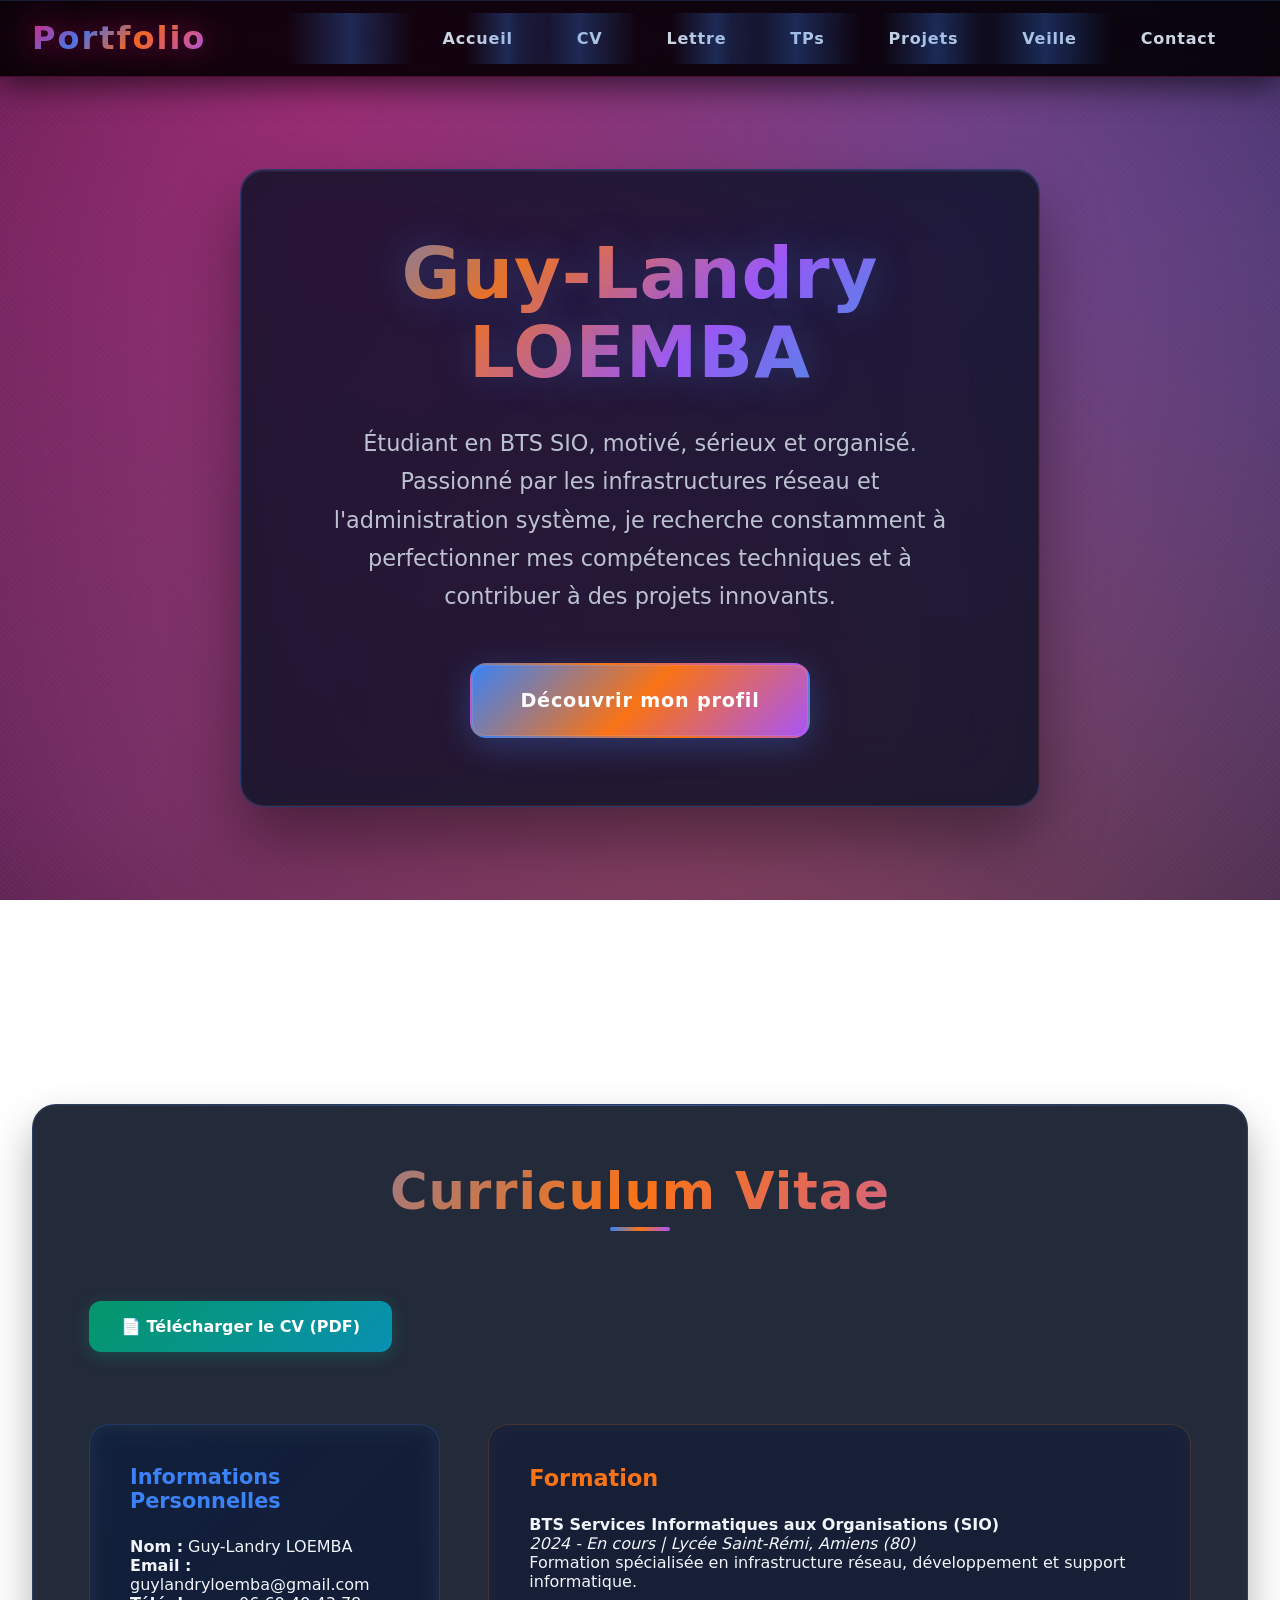
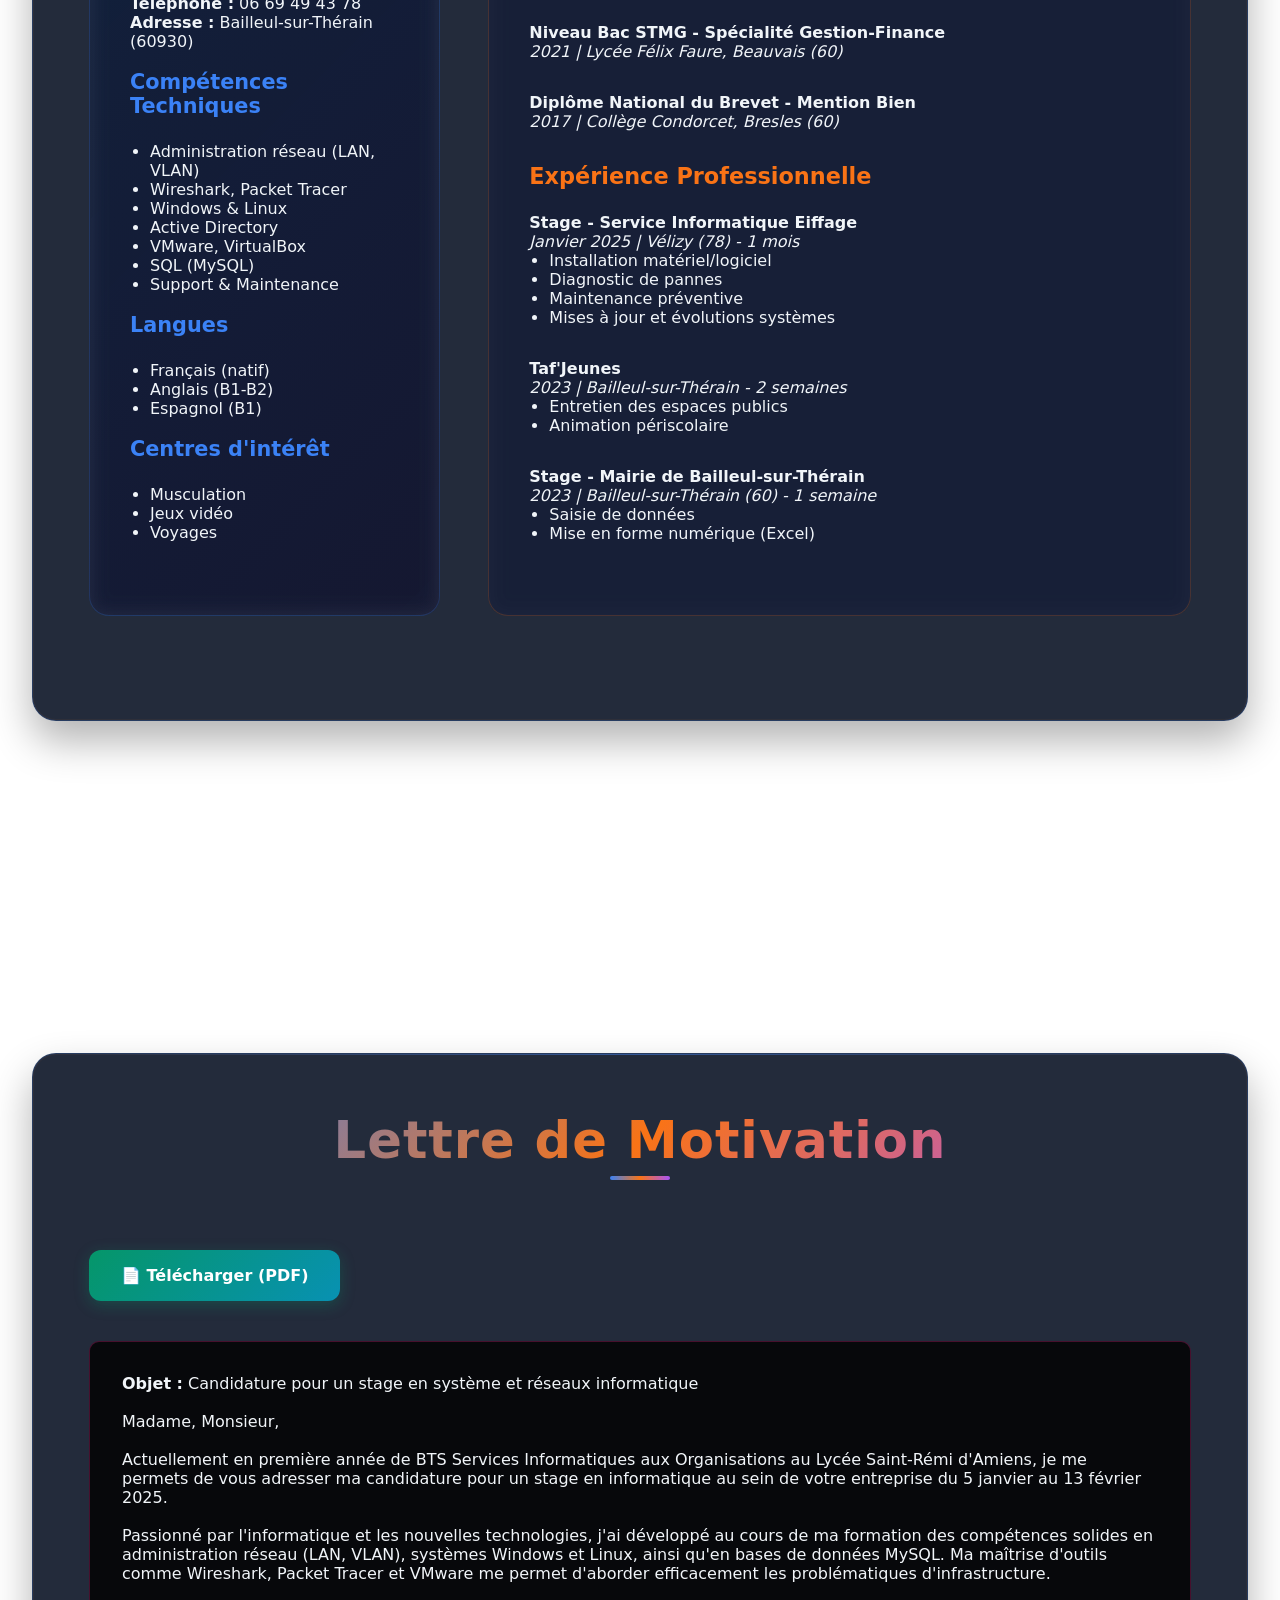
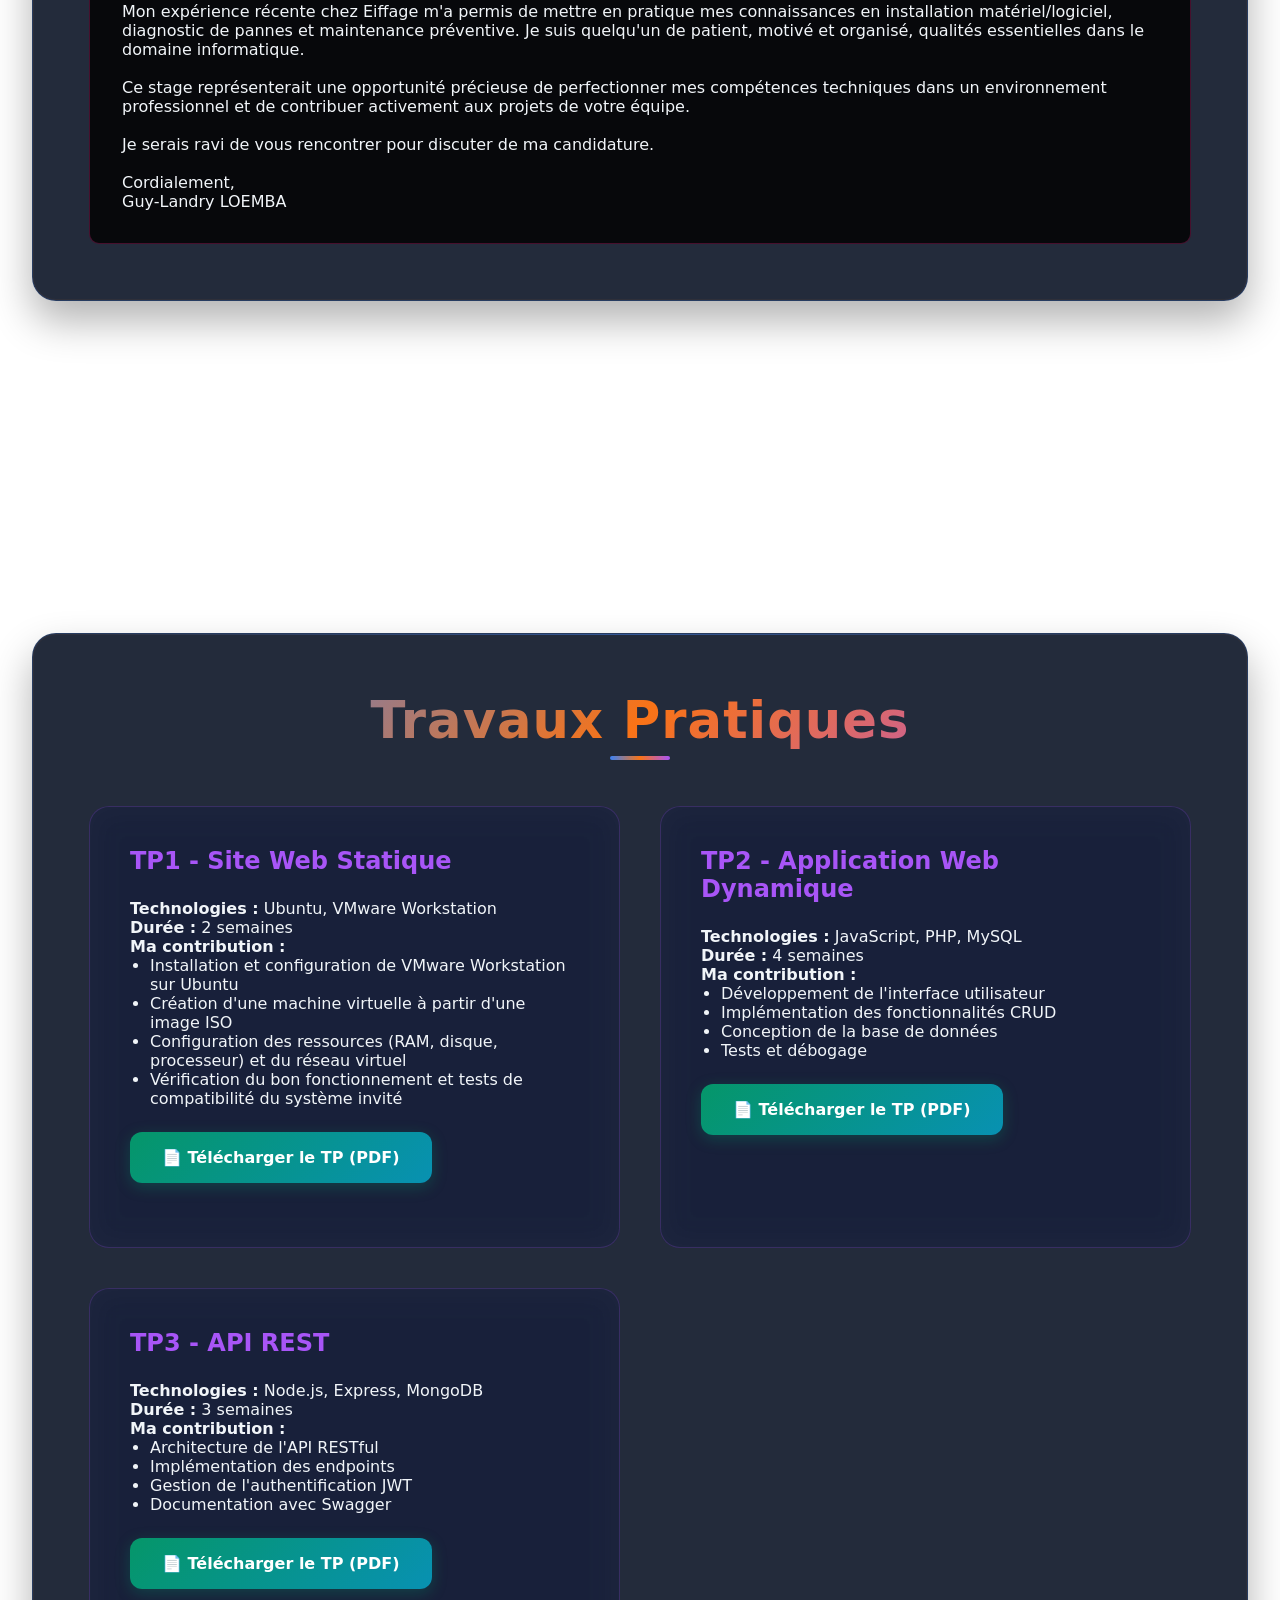
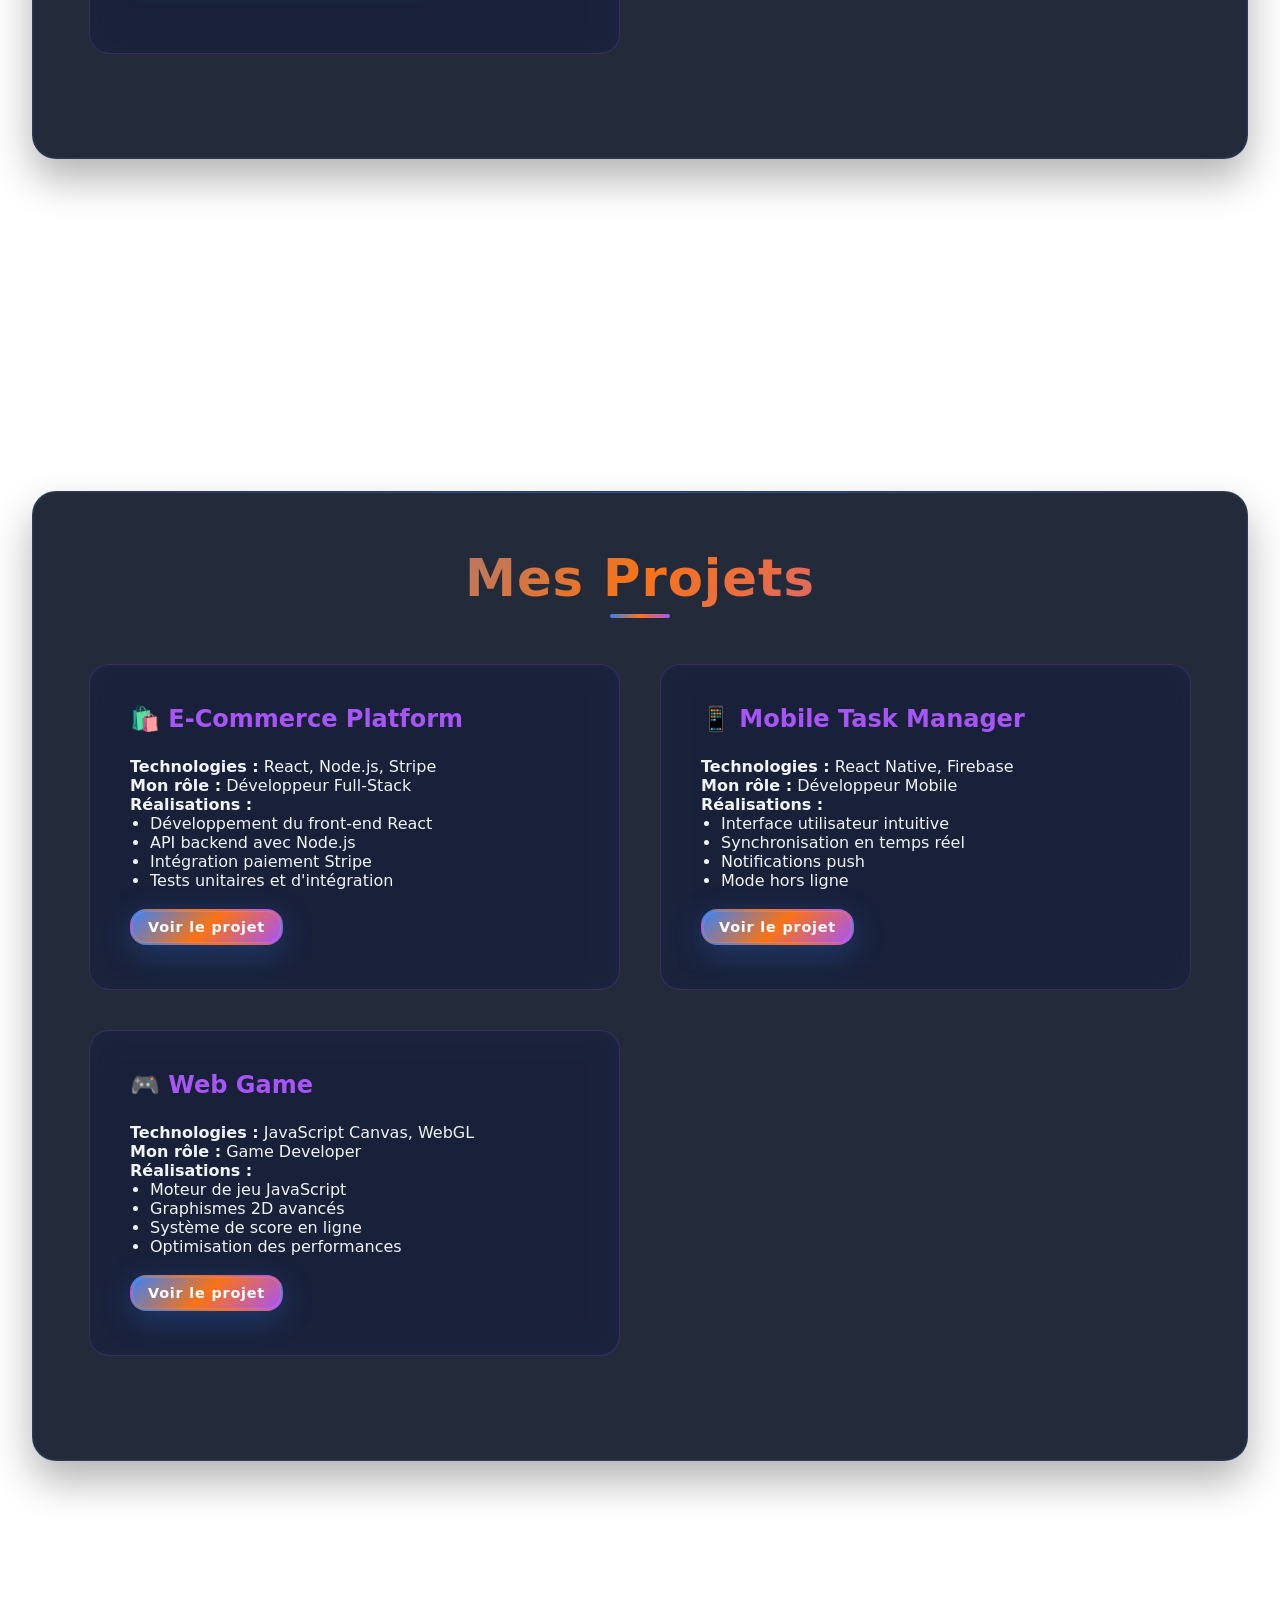
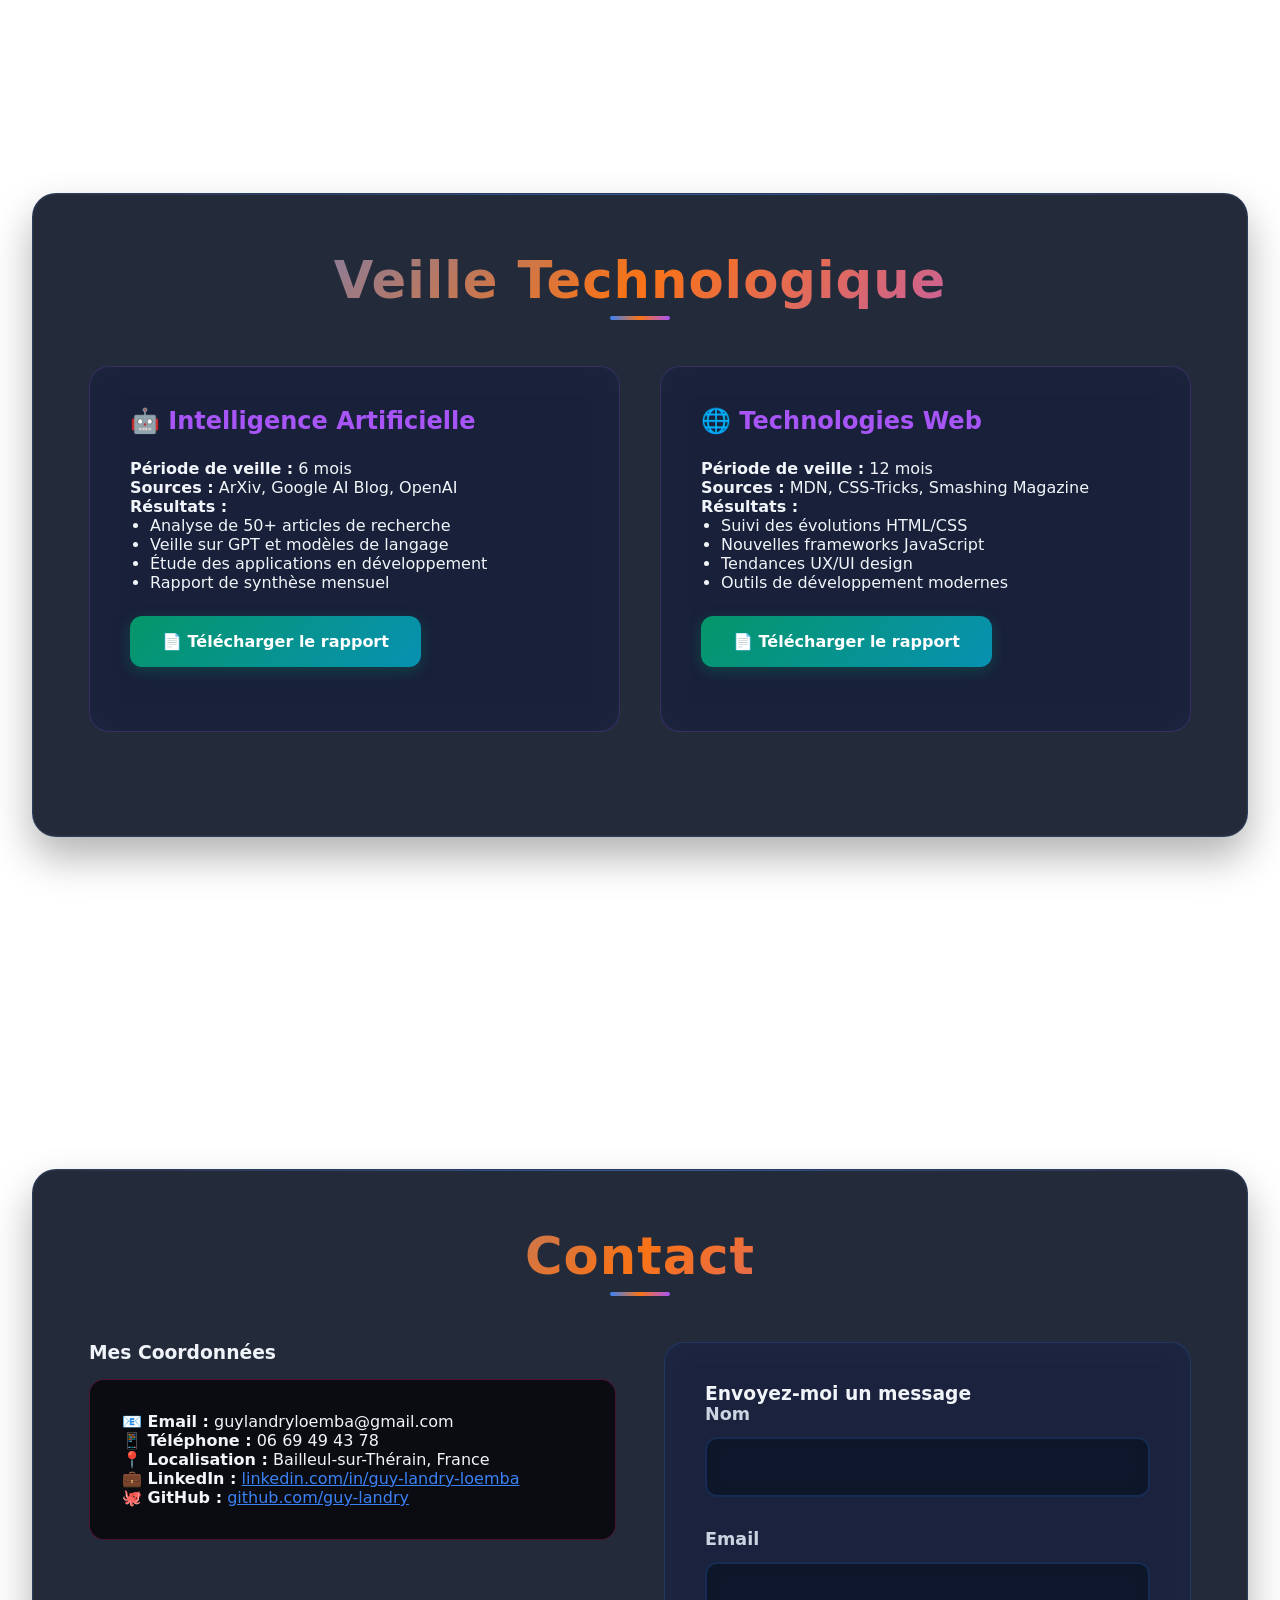
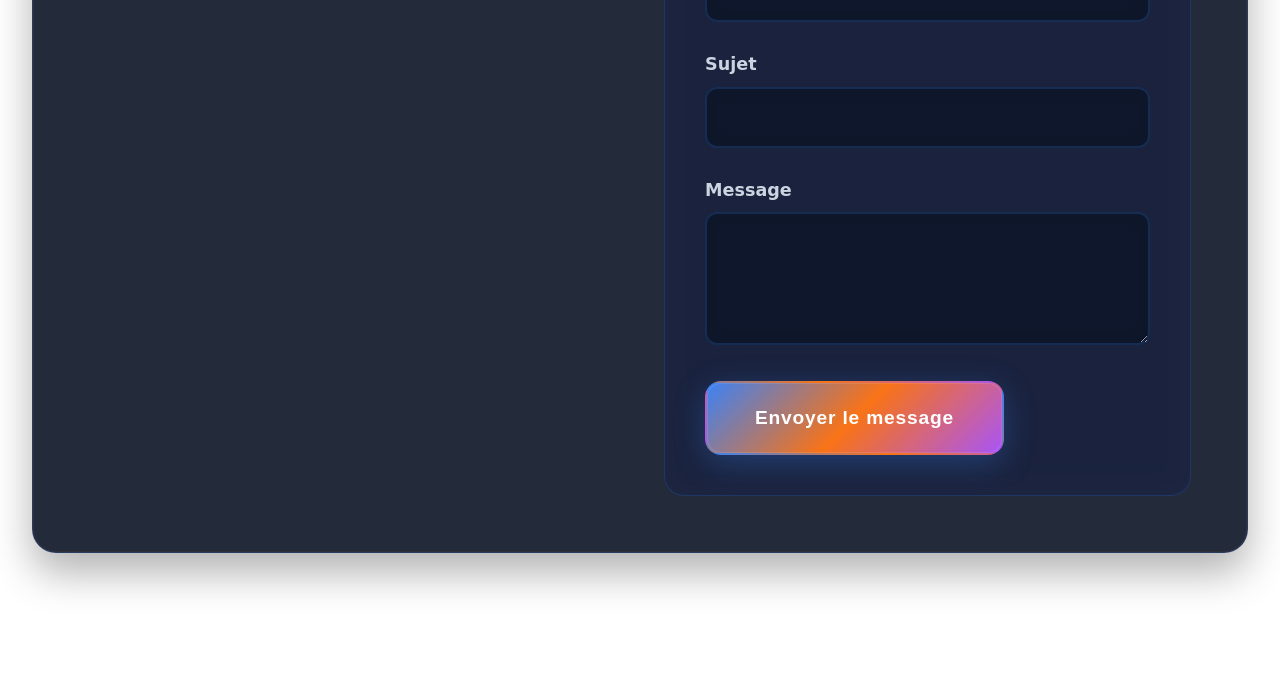
==== index.html @ 9ac05c87 "Update index.html" ====
<!DOCTYPE html>
<html lang="fr">
<head>
   <meta charset="UTF-8">
   <meta name="viewport" content="width=device-width, initial-scale=1.0">
   <title>Portfolio - Développeur Informatique</title>
   <link rel="stylesheet" href="portfolio.css">
</head>
<body>
   <!-- Effet de neige -->
   <div class="snowfall" id="snowfall"></div>

   <!-- Header -->
   <header>
       <nav>
           <div class="logo">Portfolio</div>
           <ul class="nav-links">
               <li><a href="#accueil">Accueil</a></li>
               <li><a href="#cv">CV</a></li>
               <li><a href="#lettre">Lettre</a></li>
               <li><a href="#tps">TPs</a></li>
               <li><a href="#projets">Projets</a></li>
               <li><a href="#veille">Veille</a></li>
               <li><a href="#contact">Contact</a></li>
           </ul>
           <div class="mobile-menu">
               <span></span>
               <span></span>
               <span></span>
           </div>
       </nav>
   </header>

   <!-- Section Accueil -->
   <section id="accueil" class="section">
       <div class="container">
           <div class="hero-content">
               <h1 class="hero-title">Guy-Landry LOEMBA</h1>
               <p class="hero-subtitle">
                   Étudiant en BTS SIO, motivé, sérieux et organisé. Passionné par les infrastructures réseau
                   et l'administration système, je recherche constamment à perfectionner mes compétences techniques
                   et à contribuer à des projets innovants.
               </p>
               <a href="#cv" class="cta-button">Découvrir mon profil</a>
           </div>
       </div>
   </section>

   <!-- Section CV -->
   <section id="cv" class="section">
       <div class="container">
           <div class="content-section">
               <h2 class="section-title">Curriculum Vitae</h2>
              <a href="images_portfolio/cv Guy-Landry Loemba alternance.pdf" class="download-btn" target="_blank" rel="noopener">📄 Télécharger le CV (PDF)</a>
               
               <div class="cv-grid">
                   <div class="cv-sidebar">
                       <h3>Informations Personnelles</h3>
                       <p><strong>Nom :</strong> Guy-Landry LOEMBA</p>
                       <p><strong>Email :</strong> guylandryloemba@gmail.com</p>
                       <p><strong>Téléphone :</strong> 06 69 49 43 78</p>
                       <p><strong>Adresse :</strong> Bailleul-sur-Thérain (60930)</p>
                       <br>
                       <h3>Compétences Techniques</h3>
                       <ul style="padding-left: 20px;">
                           <li>Administration réseau (LAN, VLAN)</li>
                           <li>Wireshark, Packet Tracer</li>
                           <li>Windows & Linux</li>
                           <li>Active Directory</li>
                           <li>VMware, VirtualBox</li>
                           <li>SQL (MySQL)</li>
                           <li>Support & Maintenance</li>
                       </ul>
                       <br>
                       <h3>Langues</h3>
                       <ul style="padding-left: 20px;">
                           <li>Français (natif)</li>
                           <li>Anglais (B1-B2)</li>
                           <li>Espagnol (B1)</li>
                       </ul>
                       <br>
                       <h3>Centres d'intérêt</h3>
                       <ul style="padding-left: 20px;">
                           <li>Musculation</li>
                           <li>Jeux vidéo</li>
                           <li>Voyages</li>
                       </ul>
                   </div>
                   
                   <div class="cv-main">
                       <h3>Formation</h3>
                       <div style="margin-bottom: 2rem;">
                           <h4>BTS Services Informatiques aux Organisations (SIO)</h4>
                           <p><em>2024 - En cours | Lycée Saint-Rémi, Amiens (80)</em></p>
                           <p>Formation spécialisée en infrastructure réseau, développement et support informatique.</p>
                       </div>
                       <div style="margin-bottom: 2rem;">
                           <h4>Niveau Bac STMG - Spécialité Gestion-Finance</h4>
                           <p><em>2021 | Lycée Félix Faure, Beauvais (60)</em></p>
                       </div>
                       <div style="margin-bottom: 2rem;">
                           <h4>Diplôme National du Brevet - Mention Bien</h4>
                           <p><em>2017 | Collège Condorcet, Bresles (60)</em></p>
                       </div>
                       
                       <h3>Expérience Professionnelle</h3>
                       <div style="margin-bottom: 2rem;">
                           <h4>Stage - Service Informatique Eiffage</h4>
                           <p><em>Janvier 2025 | Vélizy (78) - 1 mois</em></p>
                           <ul style="padding-left: 20px;">
                               <li>Installation matériel/logiciel</li>
                               <li>Diagnostic de pannes</li>
                               <li>Maintenance préventive</li>
                               <li>Mises à jour et évolutions systèmes</li>
                           </ul>
                       </div>
                       <div style="margin-bottom: 2rem;">
                           <h4>Taf'Jeunes</h4>
                           <p><em>2023 | Bailleul-sur-Thérain - 2 semaines</em></p>
                           <ul style="padding-left: 20px;">
                               <li>Entretien des espaces publics</li>
                               <li>Animation périscolaire</li>
                           </ul>
                       </div>
                       <div style="margin-bottom: 2rem;">
                           <h4>Stage - Mairie de Bailleul-sur-Thérain</h4>
                           <p><em>2023 | Bailleul-sur-Thérain (60) - 1 semaine</em></p>
                           <ul style="padding-left: 20px;">
                               <li>Saisie de données</li>
                               <li>Mise en forme numérique (Excel)</li>
                           </ul>
                       </div>
                   </div>
               </div>
           </div>
       </div>
   </section>

   <!-- Section Lettre de Motivation -->
   <section id="lettre" class="section">
       <div class="container">
           <div class="content-section">
               <h2 class="section-title">Lettre de Motivation</h2>
               <div id="letter-fr" class="letter-content">
                   <a href="images_portfolio/Lettre de motivation Guy-landry Alternance.pdf" class="download-btn" onclick="downloadPDF('lettre-fr')">📄 Télécharger (PDF)</a>
                   <div style="background: rgba(0, 0, 0, 0.8); color: #f1f5f9; padding: 2rem; border-radius: 10px; margin-top: 1rem; border: 1px solid rgba(220, 38, 127, 0.3);">
                       <p><strong>Objet :</strong> Candidature pour un stage en système et réseaux informatique</p>
                       <br>
                       <p>Madame, Monsieur,</p>
                       <br>
                       <p>Actuellement en première année de BTS Services Informatiques aux Organisations au Lycée Saint-Rémi d'Amiens, je me permets de vous adresser ma candidature pour un stage en informatique au sein de votre entreprise du 5 janvier au 13 février 2025.</p>
                       <br>
                       <p>Passionné par l'informatique et les nouvelles technologies, j'ai développé au cours de ma formation des compétences solides en administration réseau (LAN, VLAN), systèmes Windows et Linux, ainsi qu'en bases de données MySQL. Ma maîtrise d'outils comme Wireshark, Packet Tracer et VMware me permet d'aborder efficacement les problématiques d'infrastructure.</p>
                       <br>
                       <p>Mon expérience récente chez Eiffage m'a permis de mettre en pratique mes connaissances en installation matériel/logiciel, diagnostic de pannes et maintenance préventive. Je suis quelqu'un de patient, motivé et organisé, qualités essentielles dans le domaine informatique.</p>
                       <br>
                       <p>Ce stage représenterait une opportunité précieuse de perfectionner mes compétences techniques dans un environnement professionnel et de contribuer activement aux projets de votre équipe.</p>
                       <br>
                       <p>Je serais ravi de vous rencontrer pour discuter de ma candidature.</p>
                       <br>
                       <p>Cordialement,<br>Guy-Landry LOEMBA</p>
                   </div>
               </div>
           </div>
       </div>
   </section>

   <!-- Section TPs -->
   <section id="tps" class="section">
       <div class="container">
           <div class="content-section">
               <h2 class="section-title">Travaux Pratiques</h2>
               <div class="projects-grid">
                   <div class="project-card">
                       <h3 class="project-title">TP1 - Site Web Statique</h3>
                       <p><strong>Technologies :</strong> Ubuntu, VMware Workstation</p>
                       <p><strong>Durée :</strong> 2 semaines</p>
                       <p><strong>Ma contribution :</strong></p>
                       <ul style="padding-left: 20px;">
                           <li>Installation et configuration de VMware Workstation sur Ubuntu</li>
                           <li>Création d'une machine virtuelle à partir d'une image ISO</li>
                           <li>Configuration des ressources (RAM, disque, processeur) et du réseau virtuel</li>
                           <li>Vérification du bon fonctionnement et tests de compatibilité du système invité</li>
                       </ul>
                       <a href="images_portfolio/Installation de VMware sur Ubuntu.pdf" class="download-btn" onclick="downloadPDF('tp1')">📄 Télécharger le TP (PDF)</a>
                   </div>
                   
                   <div class="project-card">
                       <h3 class="project-title">TP2 - Application Web Dynamique</h3>
                       <p><strong>Technologies :</strong> JavaScript, PHP, MySQL</p>
                       <p><strong>Durée :</strong> 4 semaines</p>
                       <p><strong>Ma contribution :</strong></p>
                       <ul style="padding-left: 20px;">
                           <li>Développement de l'interface utilisateur</li>
                           <li>Implémentation des fonctionnalités CRUD</li>
                           <li>Conception de la base de données</li>
                           <li>Tests et débogage</li>
                       </ul>
                       <a href="images_portfolio/cv final guylandry.pdf" class="download-btn" onclick="downloadPDF('tp2')">📄 Télécharger le TP (PDF)</a>
                   </div>
                   
                   <div class="project-card">
                       <h3 class="project-title">TP3 - API REST</h3>
                       <p><strong>Technologies :</strong> Node.js, Express, MongoDB</p>
                       <p><strong>Durée :</strong> 3 semaines</p>
                       <p><strong>Ma contribution :</strong></p>
                       <ul style="padding-left: 20px;">
                           <li>Architecture de l'API RESTful</li>
                           <li>Implémentation des endpoints</li>
                           <li>Gestion de l'authentification JWT</li>
                           <li>Documentation avec Swagger</li>
                       </ul>
                       <a href="images_portfolio/cv final guylandry.pdf" class="download-btn" onclick="downloadPDF('tp3')">📄 Télécharger le TP (PDF)</a>
                   </div>
               </div>
           </div>
       </div>
   </section>

   <!-- Section Projets -->
   <section id="projets" class="section">
       <div class="container">
           <div class="content-section">
               <h2 class="section-title">Mes Projets</h2>
               <div class="projects-grid">
                   <div class="project-card">
                       <h3 class="project-title">🛍️ E-Commerce Platform</h3>
                       <p><strong>Technologies :</strong> React, Node.js, Stripe</p>
                       <p><strong>Mon rôle :</strong> Développeur Full-Stack</p>
                       <p><strong>Réalisations :</strong></p>
                       <ul style="padding-left: 20px;">
                           <li>Développement du front-end React</li>
                           <li>API backend avec Node.js</li>
                           <li>Intégration paiement Stripe</li>
                           <li>Tests unitaires et d'intégration</li>
                       </ul>
                       <br>
                       <a href="#" class="cta-button" style="font-size: 0.9rem; padding: 0.5rem 1rem;">Voir le projet</a>
                   </div>
                   
                   <div class="project-card">
                       <h3 class="project-title">📱 Mobile Task Manager</h3>
                       <p><strong>Technologies :</strong> React Native, Firebase</p>
                       <p><strong>Mon rôle :</strong> Développeur Mobile</p>
                       <p><strong>Réalisations :</strong></p>
                       <ul style="padding-left: 20px;">
                           <li>Interface utilisateur intuitive</li>
                           <li>Synchronisation en temps réel</li>
                           <li>Notifications push</li>
                           <li>Mode hors ligne</li>
                       </ul>
                       <br>
                       <a href="#" class="cta-button" style="font-size: 0.9rem; padding: 0.5rem 1rem;">Voir le projet</a>
                   </div>
                   
                   <div class="project-card">
                       <h3 class="project-title">🎮 Web Game</h3>
                       <p><strong>Technologies :</strong> JavaScript Canvas, WebGL</p>
                       <p><strong>Mon rôle :</strong> Game Developer</p>
                       <p><strong>Réalisations :</strong></p>
                       <ul style="padding-left: 20px;">
                           <li>Moteur de jeu JavaScript</li>
                           <li>Graphismes 2D avancés</li>
                           <li>Système de score en ligne</li>
                           <li>Optimisation des performances</li>
                       </ul>
                       <br>
                       <a href="#" class="cta-button" style="font-size: 0.9rem; padding: 0.5rem 1rem;">Voir le projet</a>
                   </div>
               </div>
           </div>
       </div>
   </section>

   <!-- Section Veille -->
   <section id="veille" class="section">
       <div class="container">
           <div class="content-section">
               <h2 class="section-title">Veille Technologique</h2>
               <div class="projects-grid">
                   <div class="project-card">
                       <h3 class="project-title">🤖 Intelligence Artificielle</h3>
                       <p><strong>Période de veille :</strong> 6 mois</p>
                       <p><strong>Sources :</strong> ArXiv, Google AI Blog, OpenAI</p>
                       <p><strong>Résultats :</strong></p>
                       <ul style="padding-left: 20px;">
                           <li>Analyse de 50+ articles de recherche</li>
                           <li>Veille sur GPT et modèles de langage</li>
                           <li>Étude des applications en développement</li>
                           <li>Rapport de synthèse mensuel</li>
                       </ul>
                       <a href="#" class="download-btn">📄 Télécharger le rapport</a>
                   </div>
                   
                   <div class="project-card">
                       <h3 class="project-title">🌐 Technologies Web</h3>
                       <p><strong>Période de veille :</strong> 12 mois</p>
                       <p><strong>Sources :</strong> MDN, CSS-Tricks, Smashing Magazine</p>
                       <p><strong>Résultats :</strong></p>
                       <ul style="padding-left: 20px;">
                           <li>Suivi des évolutions HTML/CSS</li>
                           <li>Nouvelles frameworks JavaScript</li>
                           <li>Tendances UX/UI design</li>
                           <li>Outils de développement modernes</li>
                       </ul>
                       <a href="#" class="download-btn">📄 Télécharger le rapport</a>
                   </div>
               </div>
           </div>
       </div>
   </section>

   <!-- Section Contact -->
   <section id="contact" class="section">
       <div class="container">
           <div class="content-section">
               <h2 class="section-title">Contact</h2>
               <div style="display: grid; grid-template-columns: 1fr 1fr; gap: 3rem;">
                   <div>
                       <h3>Mes Coordonnées</h3>
                       <div style="background: rgba(0, 0, 0, 0.7); padding: 2rem; border-radius: 15px; margin: 1rem 0; border: 1px solid rgba(220, 38, 127, 0.3);">
                           <p style="color: #f1f5f9;"><strong>📧 Email :</strong> guylandryloemba@gmail.com</p>
                           <p style="color: #f1f5f9;"><strong>📱 Téléphone :</strong> 06 69 49 43 78</p>
                           <p style="color: #f1f5f9;"><strong>📍 Localisation :</strong> Bailleul-sur-Thérain, France</p>
                           <p style="color: #f1f5f9;"><strong>💼 LinkedIn :</strong> <a href="#" style="color: #3b82f6;">linkedin.com/in/guy-landry-loemba</a></p>
                           <p style="color: #f1f5f9;"><strong>🐙 GitHub :</strong> <a href="#" style="color: #3b82f6;">github.com/guy-landry</a></p>
                       </div>
                   </div>
                   
                   <div class="contact-form">
                       <h3>Envoyez-moi un message</h3>
                       <form onsubmit="handleSubmit(event)">
                           <div class="form-group">
                               <label for="name">Nom</label>
                               <input type="text" id="name" name="name" required>
                           </div>
                           <div class="form-group">
                               <label for="email">Email</label>
                               <input type="email" id="email" name="email" required>
                           </div>
                           <div class="form-group">
                               <label for="subject">Sujet</label>
                               <input type="text" id="subject" name="subject" required>
                           </div>
                           <div class="form-group">
                               <label for="message">Message</label>
                               <textarea id="message" name="message" rows="5" required></textarea>
                           </div>
                           <button type="submit" class="cta-button">Envoyer le message</button>
                       </form>
                   </div>
               </div>
           </div>
       </div>
   </section>

   <script>
       // Effet de neige
       function createSnowfall() {
           const snowfall = document.getElementById('snowfall');
           const snowflakeCount = 50;
           for (let i = 0; i < snowflakeCount; i++) {
               const snowflake = document.createElement('div');
               snowflake.className = 'snowflake';
               snowflake.innerHTML = '❄';
               snowflake.style.left = Math.random() * 100 + '%';
               snowflake.style.animationDuration = Math.random() * 3 + 2 + 's';
               snowflake.style.animationDelay = Math.random() * 5 + 's';
               snowfall.appendChild(snowflake);
           }
       }

       // Navigation fluide
       document.querySelectorAll('a[href^="#"]').forEach(anchor => {
           anchor.addEventListener('click', function (e) {
               e.preventDefault();
               const target = document.querySelector(this.getAttribute('href'));
               if (target) {
                   target.scrollIntoView({ behavior: 'smooth', block: 'start' });
               }
           });
       });

       // Simulation de téléchargement PDF
       function downloadPDF(type) {
           alert(`Téléchargement du ${type} en cours... (Fonctionnalité à implémenter avec un vrai serveur)`);
       }

       // Gestion du formulaire de contact
       function handleSubmit(event) {
           event.preventDefault();
           alert('Message envoyé avec succès ! (Fonctionnalité à implémenter avec un vrai serveur)');
           event.target.reset();
       }

       // Animation au scroll
       function animateOnScroll() {
           const elements = document.querySelectorAll('.content-section, .project-card');
           const observer = new IntersectionObserver((entries) => {
               entries.forEach(entry => {
                   if (entry.isIntersecting) {
                       entry.target.style.animation = 'fadeInUp 0.6s ease forwards';
                       observer.unobserve(entry.target);
                   }
               });
           }, { threshold: 0.1 });
           elements.forEach(el => observer.observe(el));
       }

       // Lancement
       createSnowfall();
       animateOnScroll();
   </script>
</body>
</html>
---- portfolio.css ----
/* Reset et base */
* {
   margin: 0;
   padding: 0;
   box-sizing: border-box;
}


body {
   font-family: 'Inter', 'Segoe UI', system-ui, -apple-system, sans-serif;
   background:
       radial-gradient(circle at 15% 25%, rgba(220, 38, 127, 0.4) 0%, transparent 40%),
       radial-gradient(circle at 85% 75%, rgba(59, 130, 246, 0.5) 0%, transparent 50%),
       radial-gradient(circle at 50% 90%, rgba(249, 115, 22, 0.3) 0%, transparent 45%),
       radial-gradient(circle at 20% 70%, rgba(168, 85, 247, 0.25) 0%, transparent 35%),
       linear-gradient(135deg, #000000 0%, #1a0b2e 20%, #16213e 40%, #0f1419 60%, #000000 100%);
   color: #f1f5f9;
   overflow-x: hidden;
   min-height: 100vh;
   position: relative;
   background-attachment: fixed;
}


/* Particules de neige effet Snowfall série avec mouvement fluide */
.snowfall {
   position: fixed;
   top: 0;
   left: 0;
   width: 100%;
   height: 100%;
   pointer-events: none;
   z-index: 1;
   overflow: hidden;
}


.snowflake {
   position: absolute;
   user-select: none;
   pointer-events: none;
   opacity: 0;
   font-size: 10px;
   animation: snowfall-flow linear infinite, glow pulse 2s ease-in-out infinite alternate;
}


.snowflake:nth-child(odd) {
   color: rgba(220, 38, 127, 0.9);
   text-shadow: 0 0 8px rgba(220, 38, 127, 0.8);
}


.snowflake:nth-child(even) {
   color: rgba(59, 130, 246, 0.8);
   text-shadow: 0 0 10px rgba(59, 130, 246, 0.6);
   font-size: 8px;
}


.snowflake:nth-child(3n) {
   color: rgba(249, 115, 22, 0.7);
   text-shadow: 0 0 12px rgba(249, 115, 22, 0.5);
   font-size: 12px;
}


.snowflake:nth-child(4n) {
   color: rgba(168, 85, 247, 0.6);
   text-shadow: 0 0 15px rgba(168, 85, 247, 0.4);
   font-size: 6px;
}


@keyframes snowfall-flow {
   0% {
       transform: translateY(-100vh) translateX(-10px) rotate(0deg) scale(0);
       opacity: 0;
   }
   10% {
       opacity: 1;
       transform: translateY(-80vh) translateX(0px) rotate(45deg) scale(1);
   }
   50% {
       opacity: 0.8;
       transform: translateY(-50vh) translateX(20px) rotate(180deg) scale(1.2);
   }
   90% {
       opacity: 1;
       transform: translateY(-10vh) translateX(40px) rotate(315deg) scale(0.8);
   }
   100% {
       transform: translateY(10vh) translateX(60px) rotate(360deg) scale(0);
       opacity: 0;
   }
}


@keyframes glow {
   0% { filter: brightness(1) blur(0px); }
   100% { filter: brightness(1.5) blur(1px); }
}


/* Header Navigation - Style Snowfall vibrant */
header {
   position: fixed;
   top: 0;
   width: 100%;
   background: rgba(0, 0, 0, 0.9);
   backdrop-filter: blur(20px) saturate(180%);
   border-bottom: 1px solid rgba(220, 38, 127, 0.3);
   z-index: 1000;
   padding: 1.2rem 2rem;
   box-shadow:
       0 8px 32px rgba(0, 0, 0, 0.6),
       0 1px 0 rgba(59, 130, 246, 0.2) inset;
   transition: all 0.3s cubic-bezier(0.4, 0, 0.2, 1);
}


header:hover {
   background: rgba(0, 0, 0, 0.95);
   box-shadow:
       0 12px 48px rgba(0, 0, 0, 0.8),
       0 1px 0 rgba(220, 38, 127, 0.3) inset;
}


nav {
   display: flex;
   justify-content: space-between;
   align-items: center;
   max-width: 1400px;
   margin: 0 auto;
}


.logo {
   font-size: 2rem;
   font-weight: 800;
   background: linear-gradient(135deg, #dc267f 0%, #3b82f6 30%, #f97316 60%, #a855f7 100%);
   -webkit-background-clip: text;
   -webkit-text-fill-color: transparent;
   background-clip: text;
   text-shadow: 0 0 30px rgba(220, 38, 127, 0.6);
   letter-spacing: 2px;
   position: relative;
   animation: logo-glow 3s ease-in-out infinite alternate;
}


@keyframes logo-glow {
   0% {
       filter: brightness(1) hue-rotate(0deg) drop-shadow(0 0 10px rgba(220, 38, 127, 0.5));
   }
   100% {
       filter: brightness(1.4) hue-rotate(15deg) drop-shadow(0 0 20px rgba(59, 130, 246, 0.7));
   }
}


.nav-links {
   display: flex;
   list-style: none;
   gap: 0;
}


.nav-links a {
   text-decoration: none;
   color: #cbd5e1;
   transition: all 0.4s cubic-bezier(0.4, 0, 0.2, 1);
   padding: 1rem 1.8rem;
   border-radius: 12px;
   font-weight: 600;
   position: relative;
   letter-spacing: 0.8px;
   margin: 0 0.2rem;
   overflow: hidden;
}


.nav-links a::before {
   content: '';
   position: absolute;
   top: 0;
   left: -100%;
   width: 100%;
   height: 100%;
   background: linear-gradient(90deg, transparent, rgba(59, 130, 246, 0.3), transparent);
   transition: left 0.5s ease;
}


.nav-links a:hover::before {
   left: 100%;
}


.nav-links a::after {
   content: '';
   position: absolute;
   bottom: 0;
   left: 50%;
   width: 0;
   height: 3px;
   background: linear-gradient(90deg, #3b82f6, #f97316, #a855f7);
   transition: all 0.4s cubic-bezier(0.4, 0, 0.2, 1);
   transform: translateX(-50%);
   border-radius: 2px;
}


.nav-links a:hover::after {
   width: 90%;
}


.nav-links a:hover {
   color: #f1f5f9;
   background: rgba(59, 130, 246, 0.1);
   transform: translateY(-3px);
   box-shadow: 0 8px 25px rgba(59, 130, 246, 0.2);
}


/* Menu mobile */
.mobile-menu {
   display: none;
   flex-direction: column;
   cursor: pointer;
   gap: 4px;
}


.mobile-menu span {
   width: 28px;
   height: 3px;
   background: linear-gradient(90deg, #3b82f6, #f97316);
   border-radius: 2px;
   transition: all 0.3s ease;
}


/* Sections */
.section {
   min-height: 100vh;
   padding: 140px 2rem 4rem;
   position: relative;
   z-index: 2;
}


.container {
   max-width: 1400px;
   margin: 0 auto;
}


/* Section Accueil - Style Snowfall dramatique */
#accueil {
   display: flex;
   align-items: center;
   justify-content: center;
   text-align: center;
   background:
       radial-gradient(ellipse at 25% 10%, rgba(220, 38, 127, 0.6), transparent),
       radial-gradient(ellipse at 75% 20%, rgba(59, 130, 246, 0.5), transparent),
       radial-gradient(ellipse at 60% 80%, rgba(249, 115, 22, 0.4), transparent),
       radial-gradient(ellipse at 10% 90%, rgba(168, 85, 247, 0.3), transparent),
       linear-gradient(135deg, #000000, #1a0b2e);
   position: relative;
   overflow: hidden;
}


#accueil::before {
   content: '';
   position: absolute;
   top: 0;
   left: 0;
   right: 0;
   bottom: 0;
   background:
       repeating-linear-gradient(
           45deg,
           transparent,
           transparent 2px,
           rgba(220, 38, 127, 0.05) 2px,
           rgba(220, 38, 127, 0.05) 4px
       ),
       repeating-linear-gradient(
           -45deg,
           transparent,
           transparent 2px,
           rgba(59, 130, 246, 0.03) 2px,
           rgba(59, 130, 246, 0.03) 4px
       );
   animation: grid-flow 20s linear infinite;
   pointer-events: none;
}


@keyframes grid-flow {
   0% { transform: translateX(0) translateY(0); }
   100% { transform: translateX(-4px) translateY(-4px); }
}


.hero-content {
   background: rgba(12, 20, 38, 0.85);
   border: 1px solid rgba(59, 130, 246, 0.3);
   padding: 4rem 3rem;
   border-radius: 24px;
   backdrop-filter: blur(30px) saturate(180%);
   box-shadow:
       0 32px 64px rgba(0, 0, 0, 0.4),
       0 0 0 1px rgba(249, 115, 22, 0.1) inset,
       0 2px 0 rgba(59, 130, 246, 0.1) inset;
   animation: hero-float 1.8s cubic-bezier(0.4, 0, 0.2, 1) forwards;
   position: relative;
   z-index: 3;
   max-width: 800px;
}


@keyframes hero-float {
   0% {
       opacity: 0;
       transform: translateY(60px) scale(0.9);
       filter: blur(10px);
   }
   100% {
       opacity: 1;
       transform: translateY(0) scale(1);
       filter: blur(0px);
   }
}


.hero-title {
   font-size: 4.5rem;
   margin-bottom: 2rem;
   background: linear-gradient(135deg, #3b82f6 0%, #f97316 30%, #a855f7 60%, #06b6d4 100%);
   -webkit-background-clip: text;
   -webkit-text-fill-color: transparent;
   background-clip: text;
   font-weight: 900;
   text-shadow: 0 0 40px rgba(59, 130, 246, 0.3);
   letter-spacing: 1px;
   line-height: 1.1;
   animation: title-glow 4s ease-in-out infinite alternate;
}


@keyframes title-glow {
   0% {
       filter: brightness(1) saturate(100%);
       transform: scale(1);
   }
   100% {
       filter: brightness(1.2) saturate(120%);
       transform: scale(1.02);
   }
}


.hero-subtitle {
   font-size: 1.4rem;
   color: #cbd5e1;
   margin-bottom: 3rem;
   line-height: 1.7;
   max-width: 650px;
   margin-left: auto;
   margin-right: auto;
   opacity: 0.9;
   font-weight: 400;
}


.cta-button {
   display: inline-block;
   padding: 1.5rem 3rem;
   background: linear-gradient(135deg, #3b82f6 0%, #f97316 50%, #a855f7 100%);
   color: #ffffff;
   text-decoration: none;
   border-radius: 16px;
   transition: all 0.4s cubic-bezier(0.4, 0, 0.2, 1);
   font-weight: 700;
   font-size: 1.2rem;
   letter-spacing: 0.8px;
   border: 2px solid transparent;
   box-shadow:
       0 8px 32px rgba(59, 130, 246, 0.3),
       0 0 0 1px rgba(255, 255, 255, 0.1) inset;
   position: relative;
   overflow: hidden;
}


.cta-button::before {
   content: '';
   position: absolute;
   top: 0;
   left: -100%;
   width: 100%;
   height: 100%;
   background: linear-gradient(90deg, transparent, rgba(255, 255, 255, 0.3), transparent);
   transition: left 0.6s ease;
}


.cta-button:hover::before {
   left: 100%;
}


.cta-button:hover {
   transform: translateY(-4px) scale(1.05);
   box-shadow:
       0 16px 48px rgba(59, 130, 246, 0.4),
       0 0 0 2px rgba(249, 115, 22, 0.3) inset;
   filter: brightness(1.1);
}


/* Sections de contenu */
.content-section {
   background: rgba(12, 20, 38, 0.9);
   border: 1px solid rgba(59, 130, 246, 0.2);
   margin: 4rem 0;
   padding: 3.5rem;
   border-radius: 24px;
   backdrop-filter: blur(20px) saturate(150%);
   box-shadow:
       0 20px 40px rgba(0, 0, 0, 0.3),
       0 0 0 1px rgba(249, 115, 22, 0.05) inset;
   transition: all 0.4s ease;
   position: relative;
   overflow: hidden;
}


.content-section::before {
   content: '';
   position: absolute;
   top: 0;
   left: 0;
   right: 0;
   height: 1px;
   background: linear-gradient(90deg, transparent, rgba(59, 130, 246, 0.5), transparent);
}


.content-section:hover {
   transform: translateY(-8px);
   box-shadow:
       0 32px 64px rgba(0, 0, 0, 0.4),
       0 0 0 1px rgba(59, 130, 246, 0.1) inset;
   border-color: rgba(59, 130, 246, 0.3);
}


.section-title {
   font-size: 3.2rem;
   text-align: center;
   margin-bottom: 3.5rem;
   background: linear-gradient(135deg, #3b82f6 0%, #f97316 50%, #a855f7 100%);
   -webkit-background-clip: text;
   -webkit-text-fill-color: transparent;
   background-clip: text;
   font-weight: 800;
   letter-spacing: 1px;
   position: relative;
}


.section-title::after {
   content: '';
   position: absolute;
   bottom: -10px;
   left: 50%;
   transform: translateX(-50%);
   width: 60px;
   height: 4px;
   background: linear-gradient(90deg, #3b82f6, #f97316, #a855f7);
   border-radius: 2px;
}


/* CV Section */


.cv-grid {
   display: grid;
   grid-template-columns: 1fr 2fr;
   gap: 3rem;
   margin: 3rem 0;
}


.cv-sidebar {
   background: linear-gradient(135deg, rgba(59, 130, 246, 0.1), rgba(168, 85, 247, 0.05));
   padding: 2.5rem;
   border-radius: 20px;
   border: 1px solid rgba(59, 130, 246, 0.2);
   backdrop-filter: blur(10px);
}


.cv-sidebar h3 {
   color: #3b82f6;
   margin-bottom: 1.5rem;
   font-size: 1.3rem;
   font-weight: 700;
}


.cv-main {
   background: rgba(30, 39, 68, 0.6);
   padding: 2.5rem;
   border-radius: 20px;
   border: 1px solid rgba(249, 115, 22, 0.2);
   backdrop-filter: blur(10px);
}


.cv-main h3 {
   color: #f97316;
   margin-bottom: 1.5rem;
   font-size: 1.4rem;
   font-weight: 700;
}


.download-btn {
   display: inline-block;
   padding: 1rem 2rem;
   background: linear-gradient(135deg, #059669, #0891b2);
   color: white;
   text-decoration: none;
   border-radius: 12px;
   margin: 1.5rem 0;
   transition: all 0.3s ease;
   font-weight: 600;
   box-shadow: 0 4px 15px rgba(5, 150, 105, 0.3);
}


.download-btn:hover {
   transform: translateY(-2px);
   box-shadow: 0 8px 25px rgba(5, 150, 105, 0.4);
   filter: brightness(1.1);
}


/* Projects Grid */
.projects-grid {
   display: grid;
   grid-template-columns: repeat(auto-fit, minmax(350px, 1fr));
   gap: 2.5rem;
   margin: 3rem 0;
}


.project-card {
   background: rgba(30, 39, 68, 0.7);
   padding: 2.5rem;
   border-radius: 20px;
   border: 1px solid rgba(168, 85, 247, 0.2);
   backdrop-filter: blur(15px);
   transition: all 0.4s cubic-bezier(0.4, 0, 0.2, 1);
   position: relative;
   overflow: hidden;
}


.project-card::before {
   content: '';
   position: absolute;
   top: 0;
   left: 0;
   right: 0;
   height: 3px;
   background: linear-gradient(90deg, #a855f7, #3b82f6, #f97316);
   opacity: 0;
   transition: opacity 0.3s ease;
}


.project-card:hover::before {
   opacity: 1;
}


.project-card:hover {
   transform: translateY(-12px) scale(1.02);
   box-shadow: 0 25px 50px rgba(168, 85, 247, 0.2);
   border-color: rgba(168, 85, 247, 0.4);
}


.project-title {
   font-size: 1.5rem;
   margin-bottom: 1.5rem;
   color: #a855f7;
   font-weight: 700;
}


/* Contact Form */
.contact-form {
   background: rgba(30, 39, 68, 0.8);
   padding: 2.5rem;
   border-radius: 20px;
   border: 1px solid rgba(59, 130, 246, 0.2);
   backdrop-filter: blur(15px);
}


.form-group {
   margin-bottom: 2rem;
}


.form-group label {
   display: block;
   margin-bottom: 0.8rem;
   font-weight: 600;
   color: #cbd5e1;
   font-size: 1.1rem;
}


.form-group input,
.form-group textarea {
   width: 100%;
   padding: 1.2rem;
   background: rgba(12, 20, 38, 0.8);
   border: 2px solid rgba(59, 130, 246, 0.2);
   border-radius: 12px;
   color: #f1f5f9;
   font-size: 1rem;
   transition: all 0.3s ease;
   backdrop-filter: blur(10px);
}


.form-group input:focus,
.form-group textarea:focus {
   outline: none;
   border-color: #3b82f6;
   box-shadow: 0 0 0 3px rgba(59, 130, 246, 0.1);
   background: rgba(12, 20, 38, 0.9);
}


/* Langues */
.language-toggle {
   display: flex;
   gap: 1rem;
   justify-content: center;
   margin: 2rem 0;
}


.lang-btn {
   padding: 0.8rem 2rem;
   border: 2px solid rgba(59, 130, 246, 0.4);
   background: rgba(12, 20, 38, 0.6);
   color: #3b82f6;
   border-radius: 25px;
   cursor: pointer;
   transition: all 0.3s ease;
   font-weight: 600;
   backdrop-filter: blur(10px);
}


.lang-btn:hover {
   background: rgba(59, 130, 246, 0.1);
   transform: translateY(-2px);
}


.lang-btn.active {
   background: linear-gradient(135deg, #3b82f6, #f97316);
   color: white;
   border-color: transparent;
   box-shadow: 0 4px 15px rgba(59, 130, 246, 0.3);
}


/* Animations */
@keyframes fadeInUp {
   0% {
       opacity: 0;
       transform: translateY(40px);
   }
   100% {
       opacity: 1;
       transform: translateY(0);
   }
}


.hidden {
   display: none;
}


/* Responsive */
@media (max-width: 1024px) {
   .hero-title {
       font-size: 3.5rem;
   }
  
   .section-title {
       font-size: 2.8rem;
   }
  
   .cv-grid {
       grid-template-columns: 1fr;
       gap: 2rem;
   }
}


@media (max-width: 768px) {
   .nav-links {
       display: none;
   }
  
   .mobile-menu {
       display: flex;
   }
  
   .hero-title {
       font-size: 2.5rem;
   }
  
   .section {
       padding: 120px 1rem 2rem;
   }
  
   .hero-content {
       padding: 2.5rem 2rem;
   }
  
   .content-section {
       padding: 2rem;
       margin: 2rem 0;
   }
  
   .projects-grid {
       grid-template-columns: 1fr;
   }
}


@media (max-width: 480px) {
   .hero-title {
       font-size: 2rem;
   }
  
   .section-title {
       font-size: 2rem;
   }
  
   .cta-button {
       padding: 1.2rem 2rem;
       font-size: 1rem;
   }
}
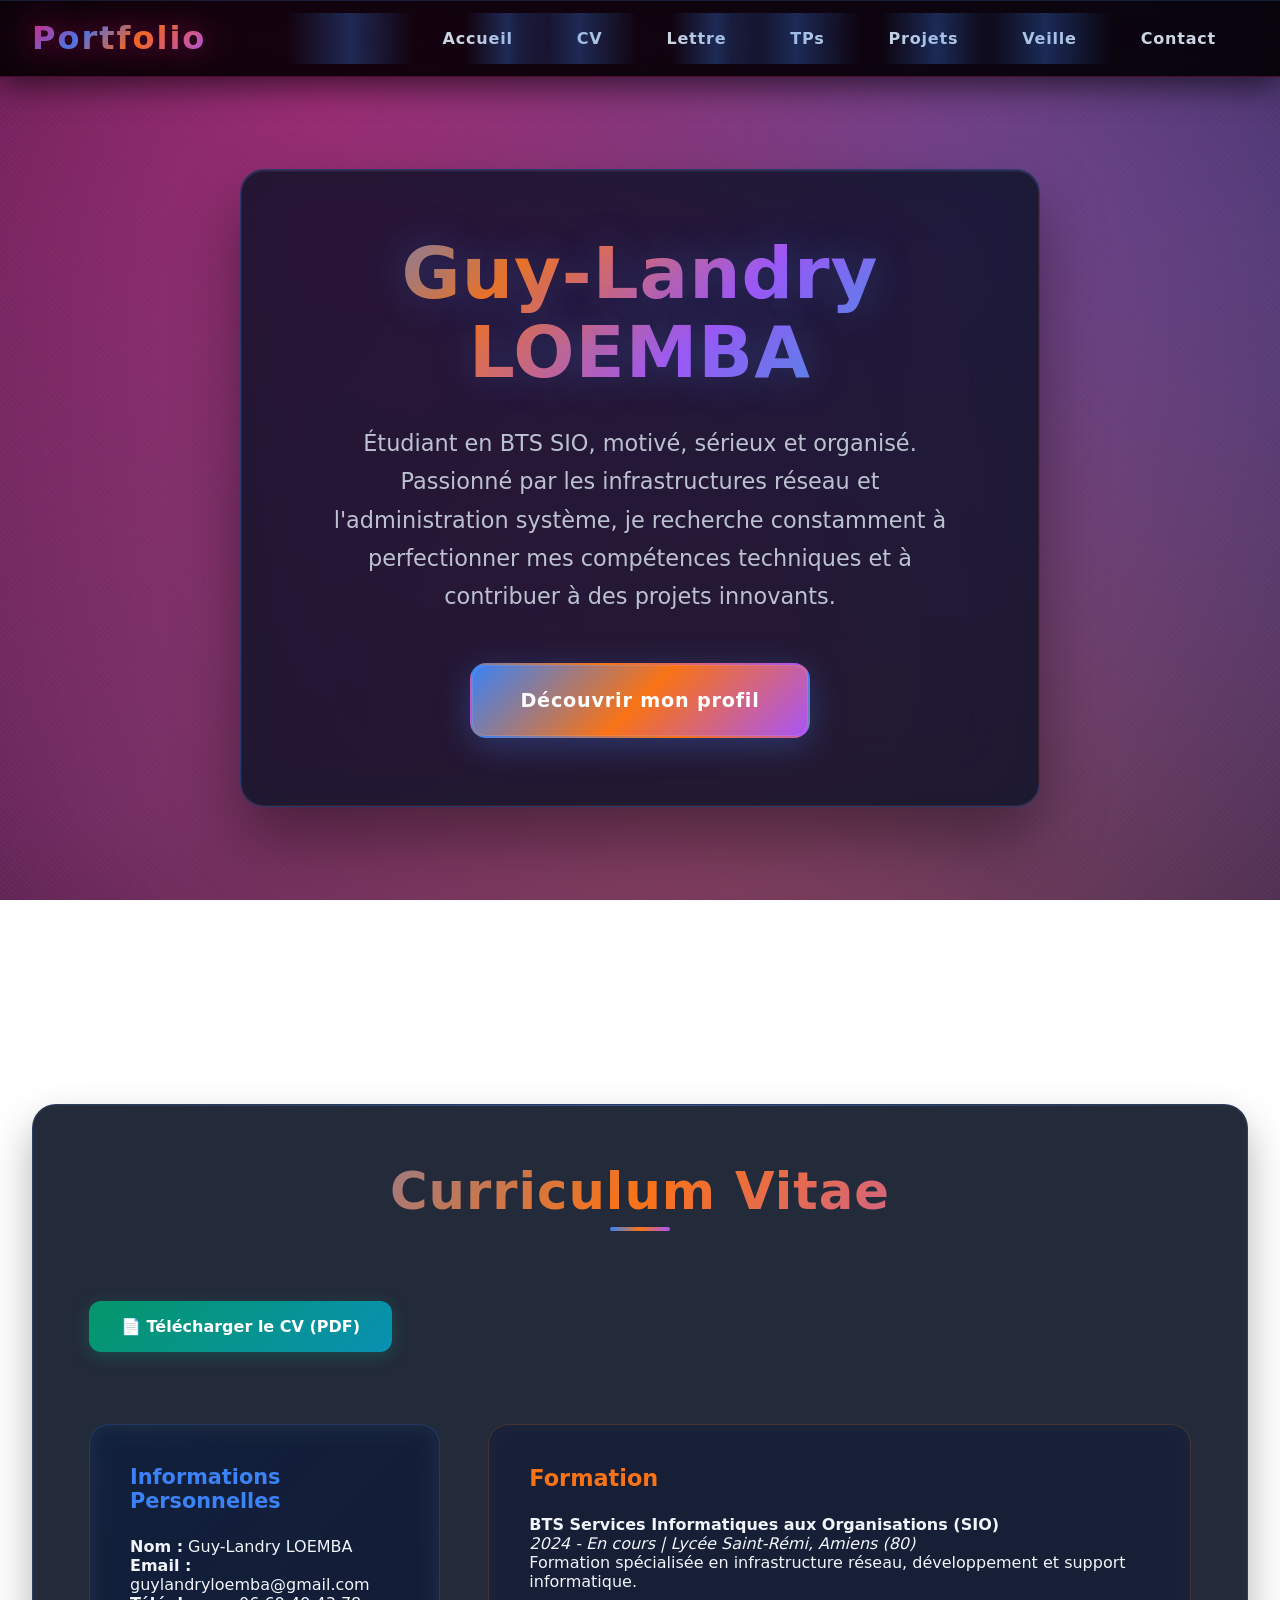
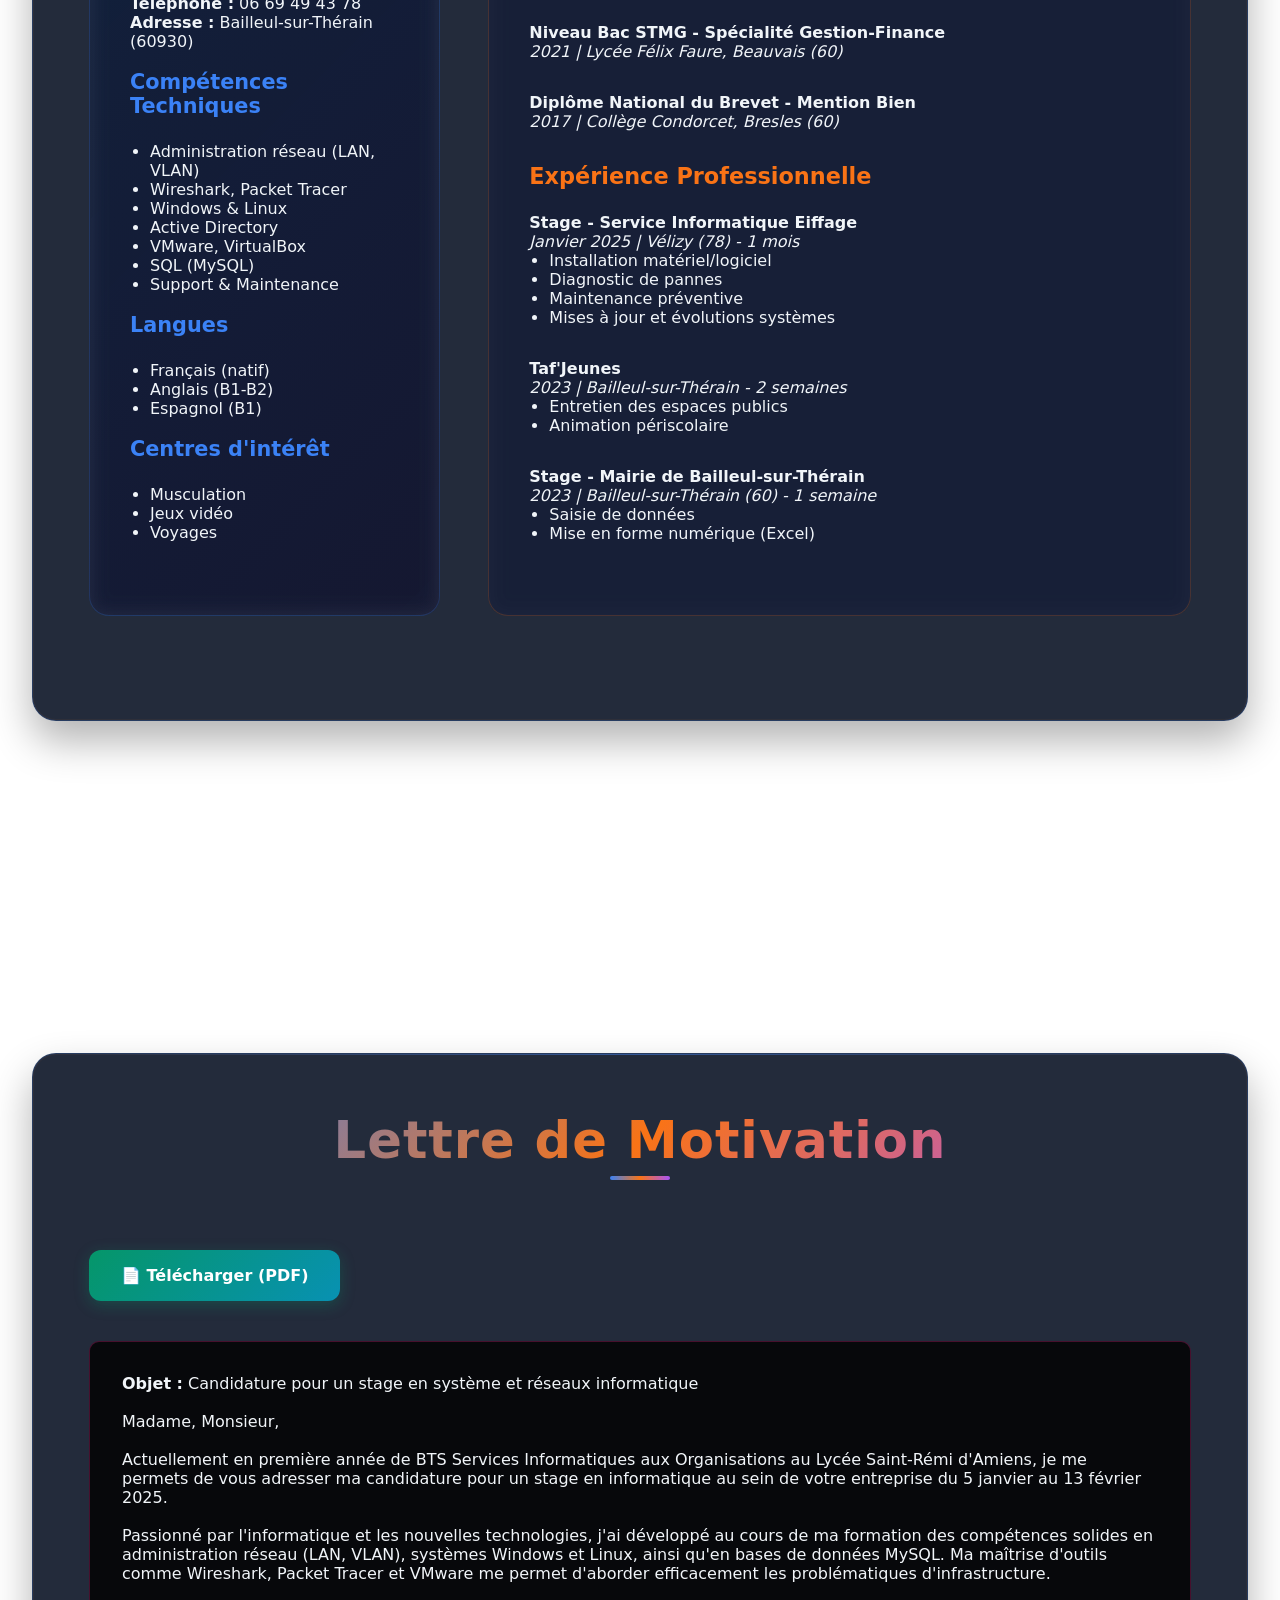
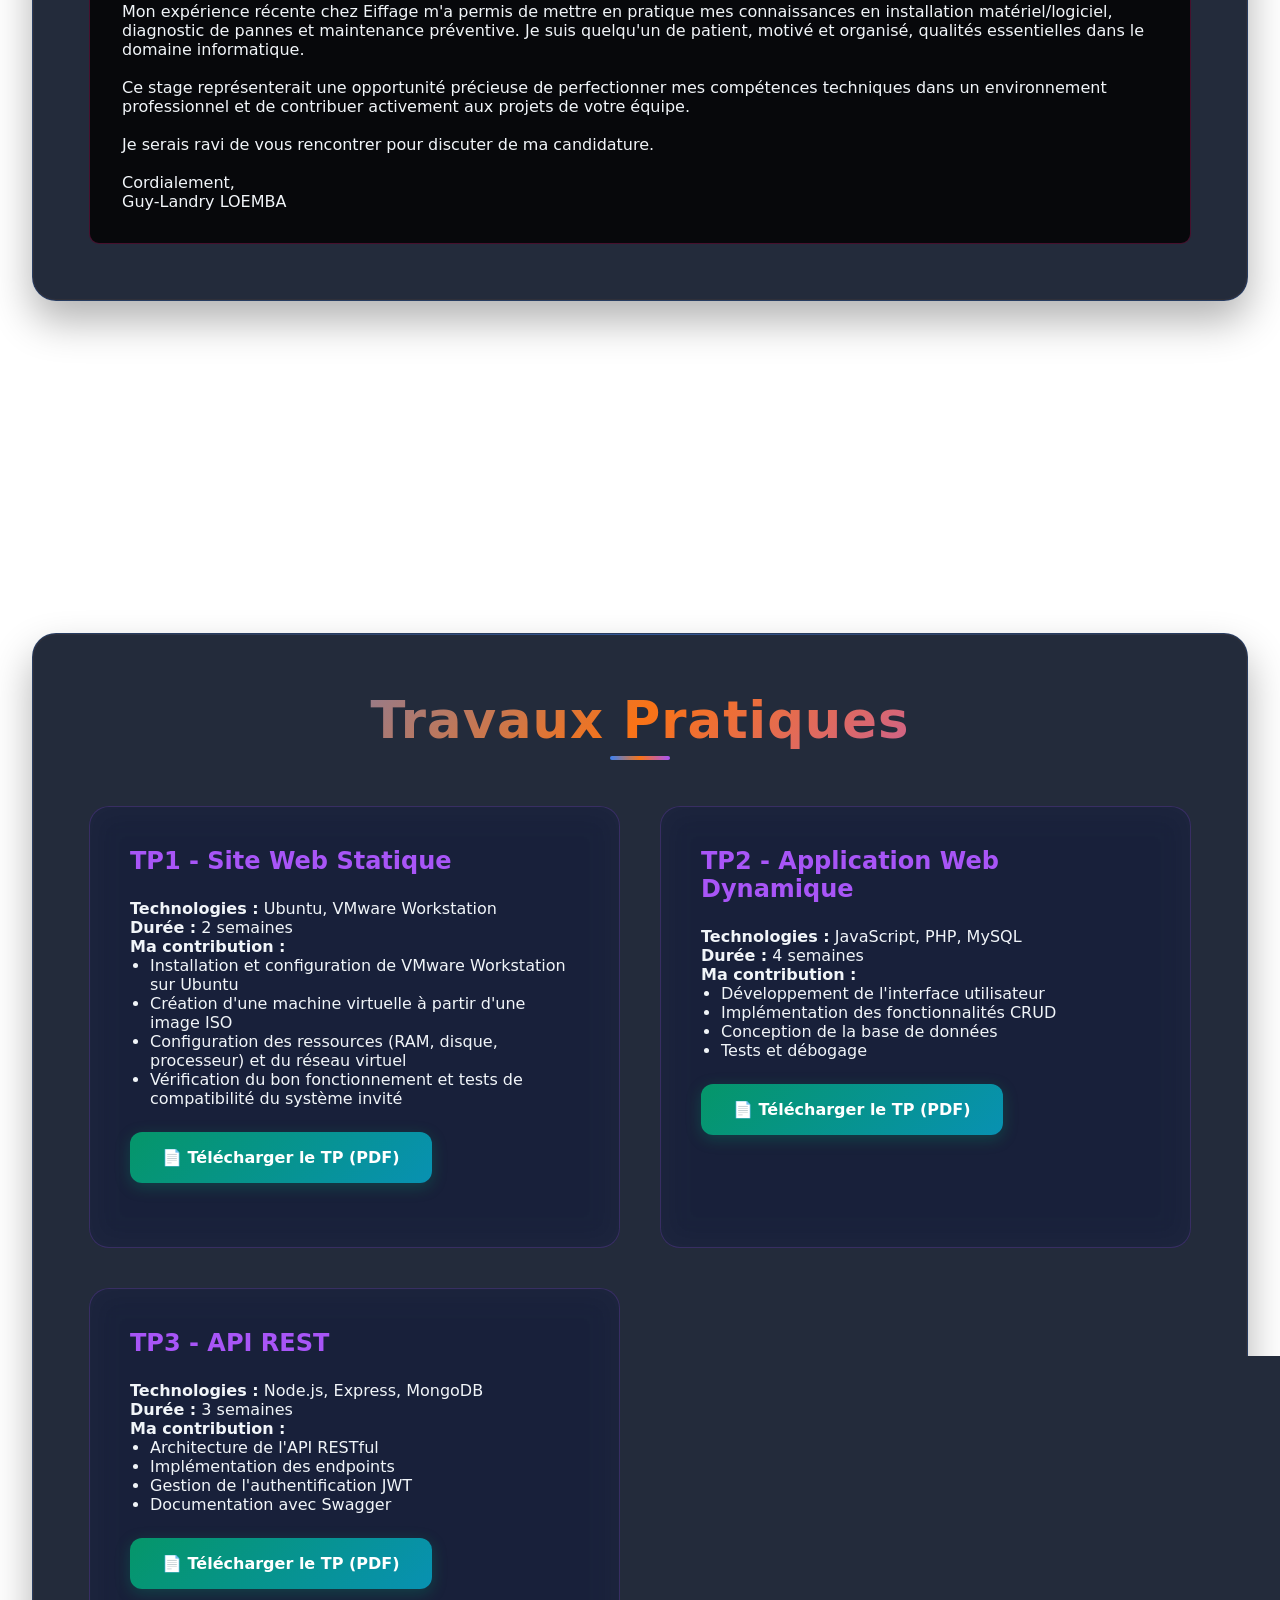
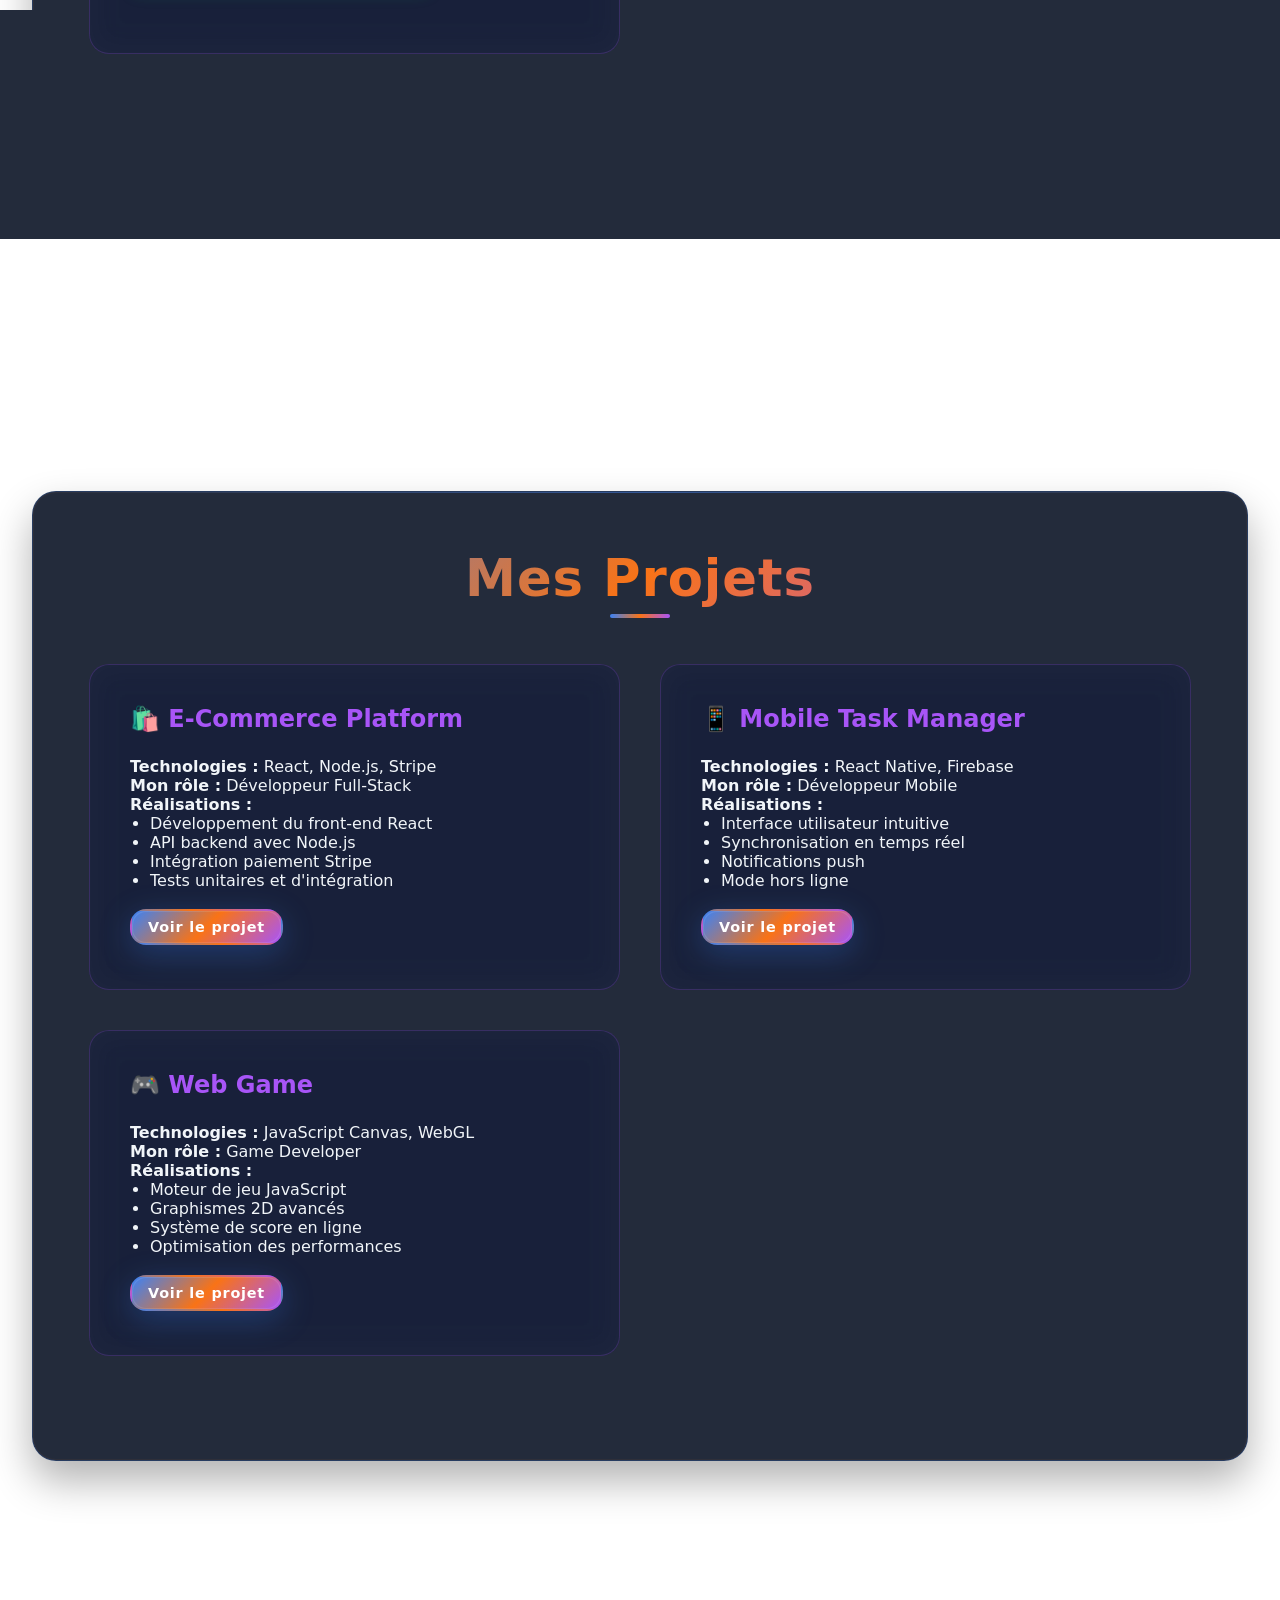
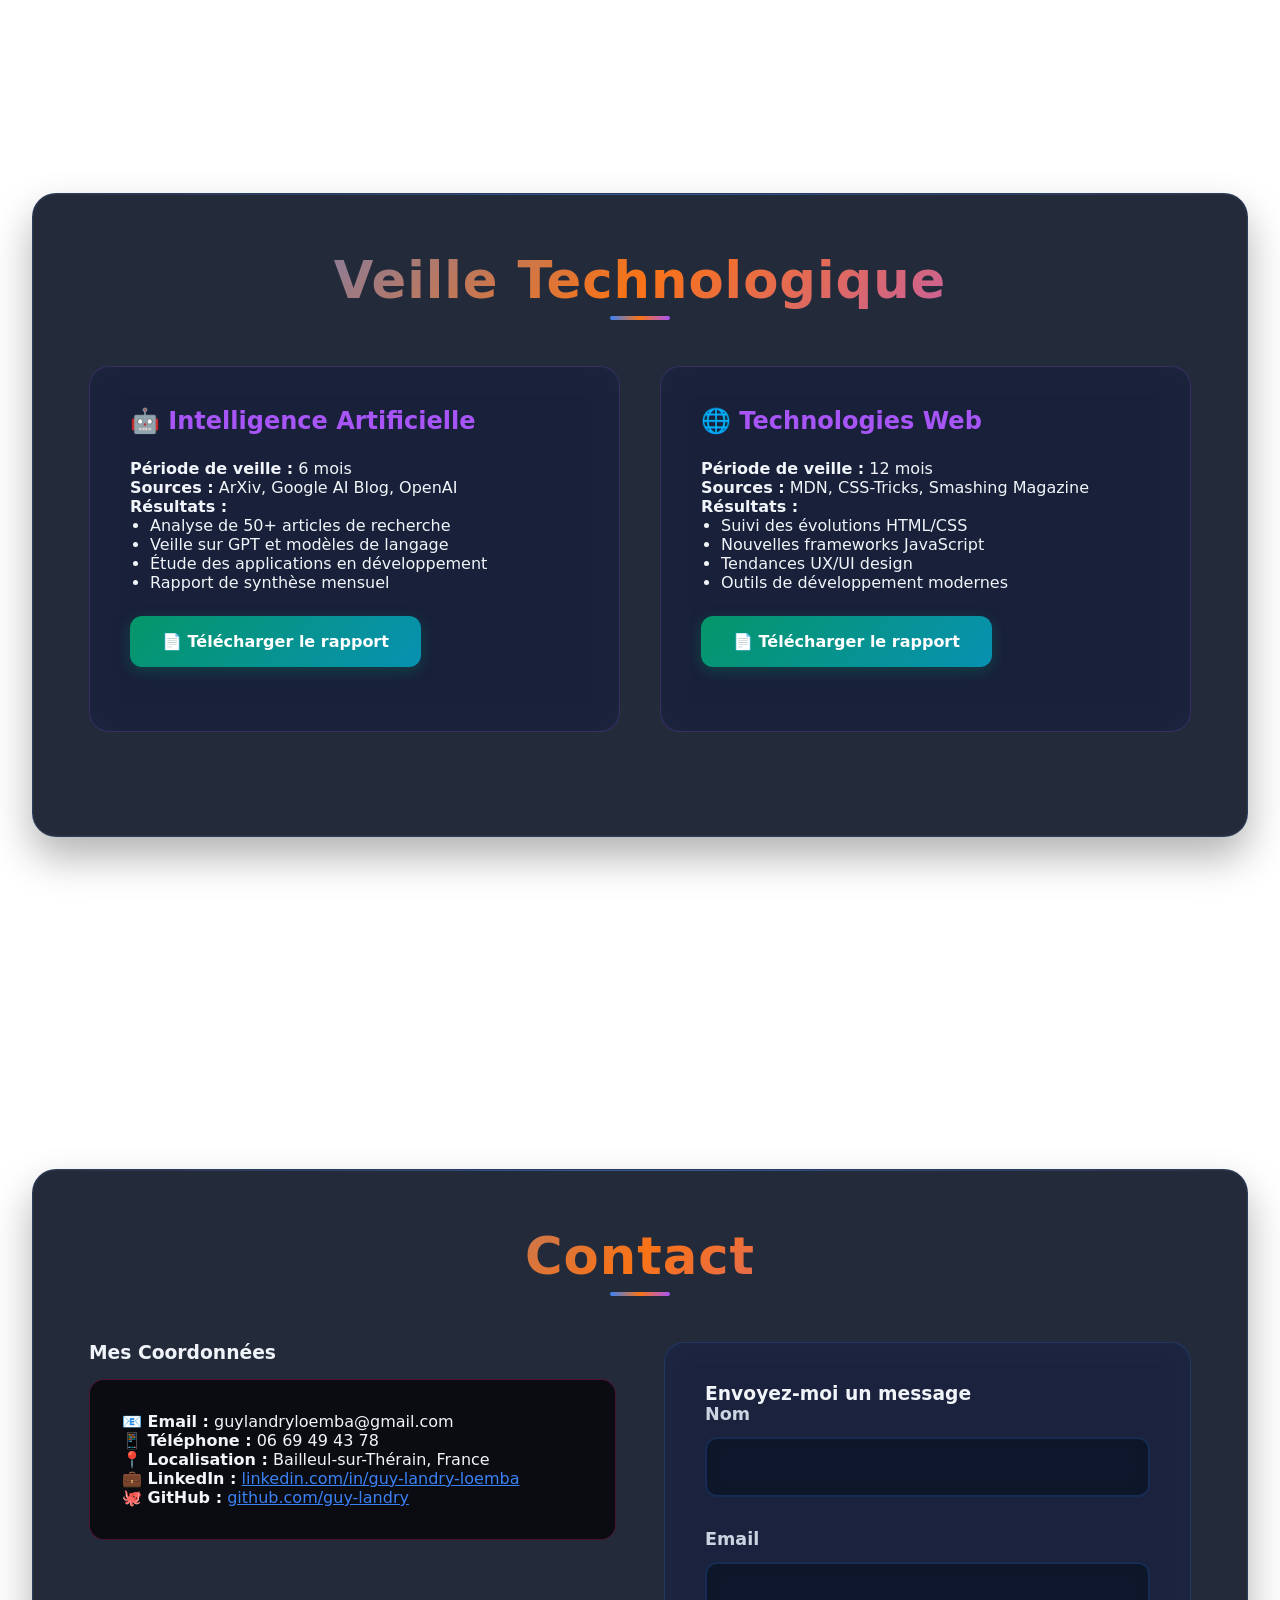
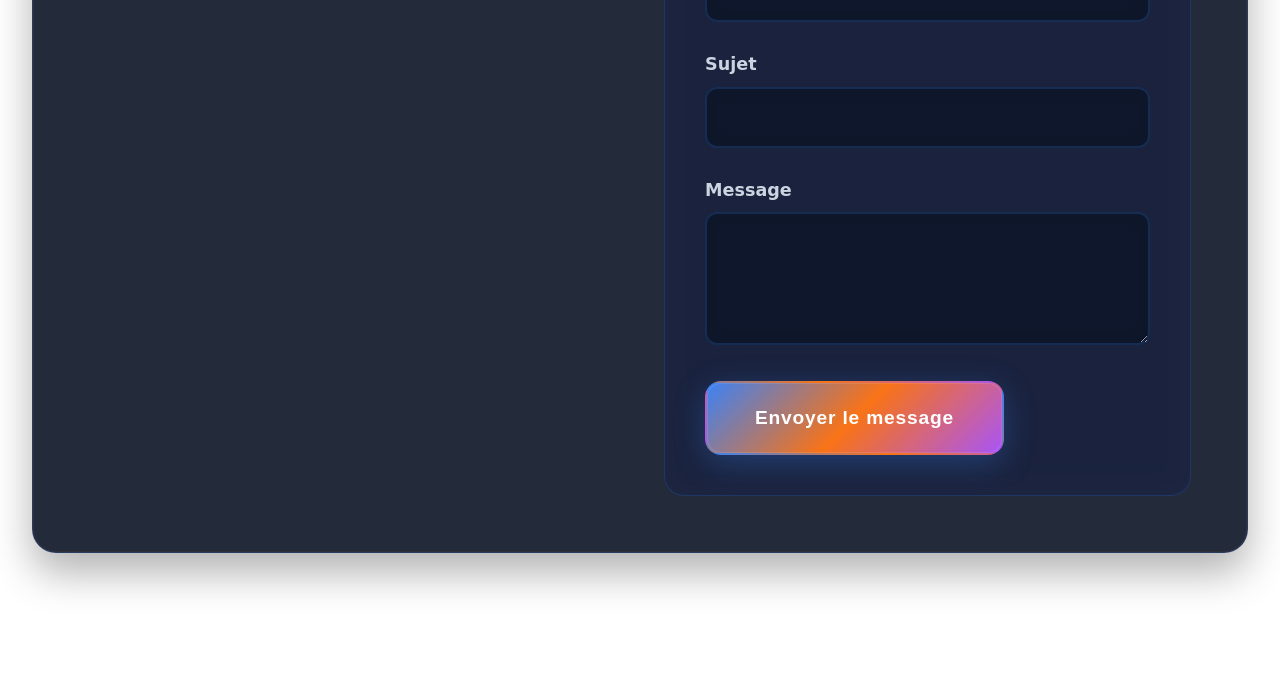
==== commit 1e2724c6: "Update index.html" ====
--- a/index.html
+++ b/index.html
@@ -142,7 +142,7 @@
            <div class="content-section">
                <h2 class="section-title">Lettre de Motivation</h2>
                <div id="letter-fr" class="letter-content">
-                   <a href="images_portfolio/Lettre de motivation Guy-landry Alternance.pdf" class="download-btn" onclick="downloadPDF('lettre-fr')">📄 Télécharger (PDF)</a>
+                  <a href="images_portfolio/Lettre de motivation Guy-landry Alternance.pdf" class="download-btn" target="_blank" rel="noopener">📄 Télécharger (PDF)</a>
                    <div style="background: rgba(0, 0, 0, 0.8); color: #f1f5f9; padding: 2rem; border-radius: 10px; margin-top: 1rem; border: 1px solid rgba(220, 38, 127, 0.3);">
                        <p><strong>Objet :</strong> Candidature pour un stage en système et réseaux informatique</p>
                        <br>
@@ -182,7 +182,7 @@
                            <li>Configuration des ressources (RAM, disque, processeur) et du réseau virtuel</li>
                            <li>Vérification du bon fonctionnement et tests de compatibilité du système invité</li>
                        </ul>
-                       <a href="images_portfolio/Installation de VMware sur Ubuntu.pdf" class="download-btn" onclick="downloadPDF('tp1')">📄 Télécharger le TP (PDF)</a>
+                       <a href="images_portfolio/Installation de VMware sur Ubuntu.pdf" class="download-btn" target="_blank" rel="noopener">📄 Télécharger le TP (PDF)</a>
                    </div>
                    
                    <div class="project-card">
@@ -196,7 +196,7 @@
                            <li>Conception de la base de données</li>
                            <li>Tests et débogage</li>
                        </ul>
-                       <a href="images_portfolio/cv final guylandry.pdf" class="download-btn" onclick="downloadPDF('tp2')">📄 Télécharger le TP (PDF)</a>
+                       <a href="images_portfolio/Installation de VMware sur Ubuntu.pdf" class="download-btn" target="_blank" rel="noopener">📄 Télécharger le TP (PDF)</a>
                    </div>
                    
                    <div class="project-card">
@@ -210,7 +210,7 @@
                            <li>Gestion de l'authentification JWT</li>
                            <li>Documentation avec Swagger</li>
                        </ul>
-                       <a href="images_portfolio/cv final guylandry.pdf" class="download-btn" onclick="downloadPDF('tp3')">📄 Télécharger le TP (PDF)</a>
+                       <a href="images_portfolio/Installation de VMware sur Ubuntu.pdf" class="download-btn" target="_blank" rel="noopener">📄 Télécharger le TP (PDF)</a>
                    </div>
                </div>
            </div>
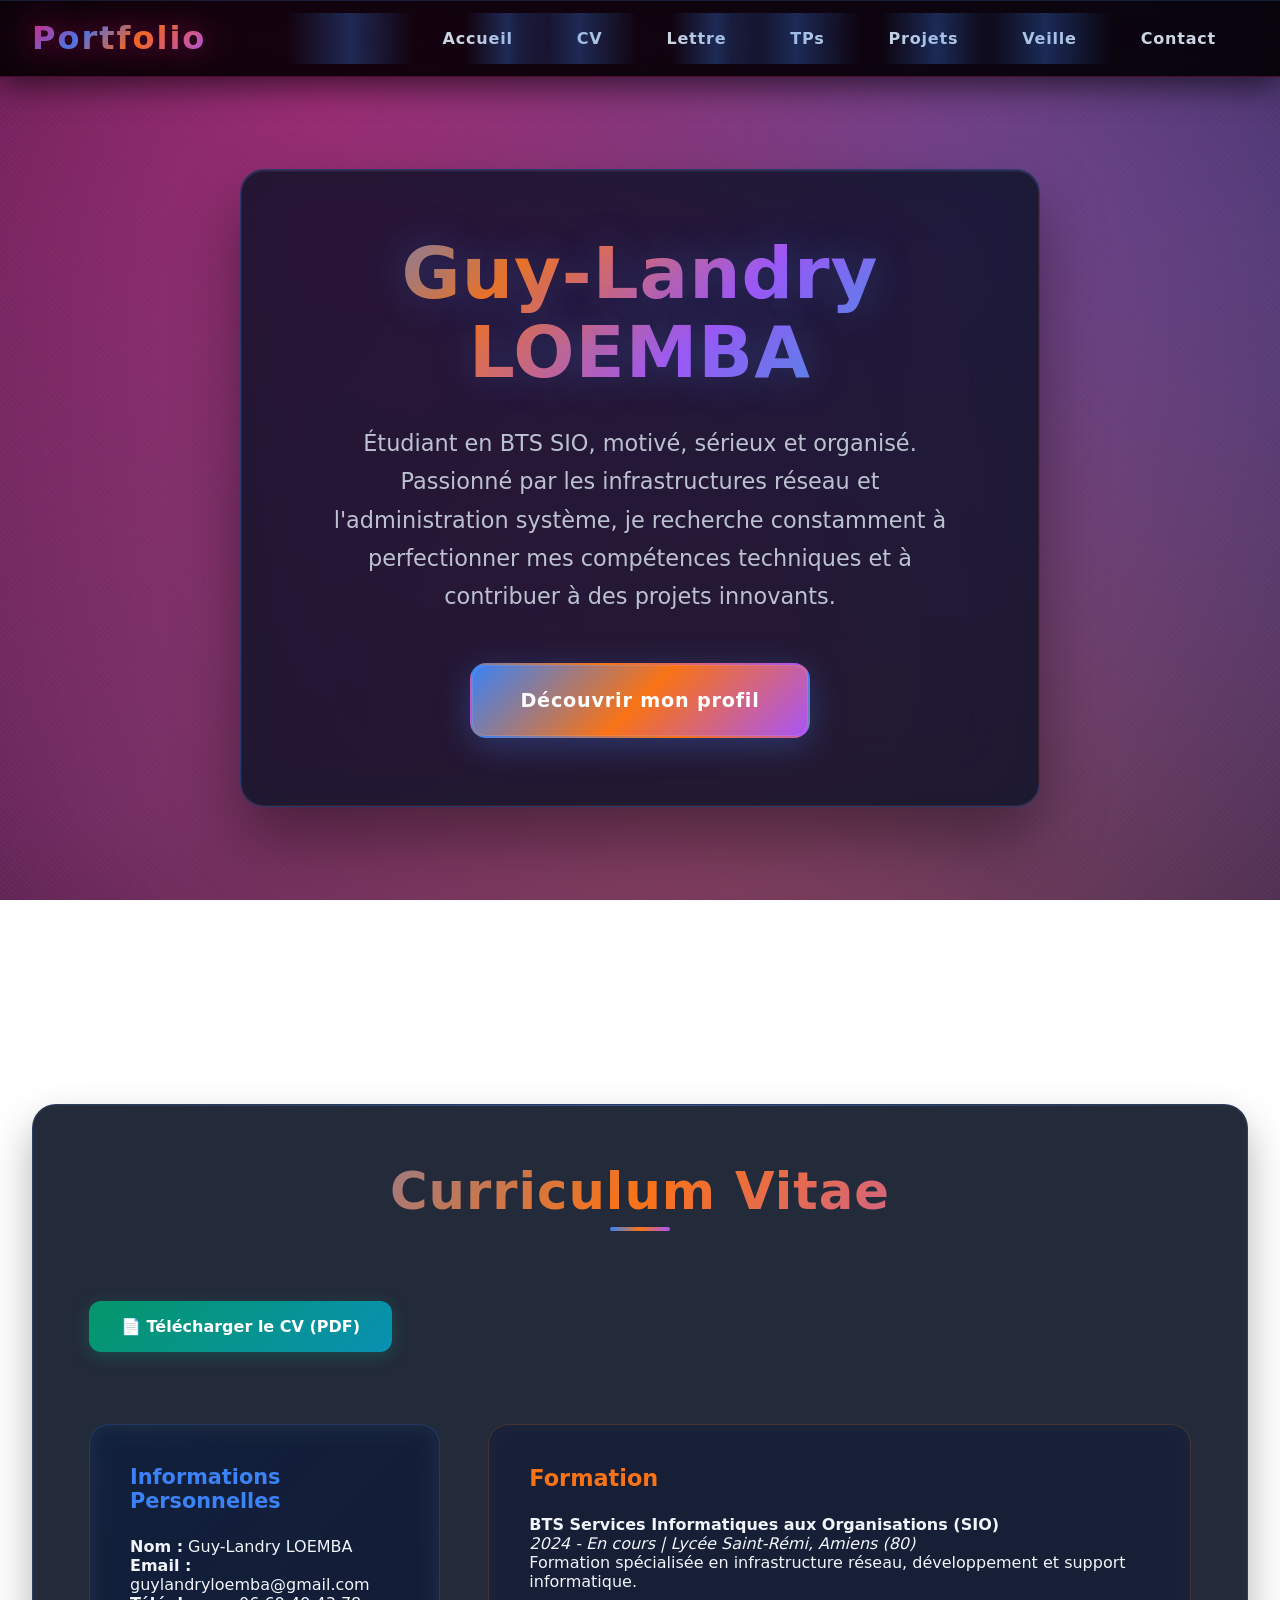
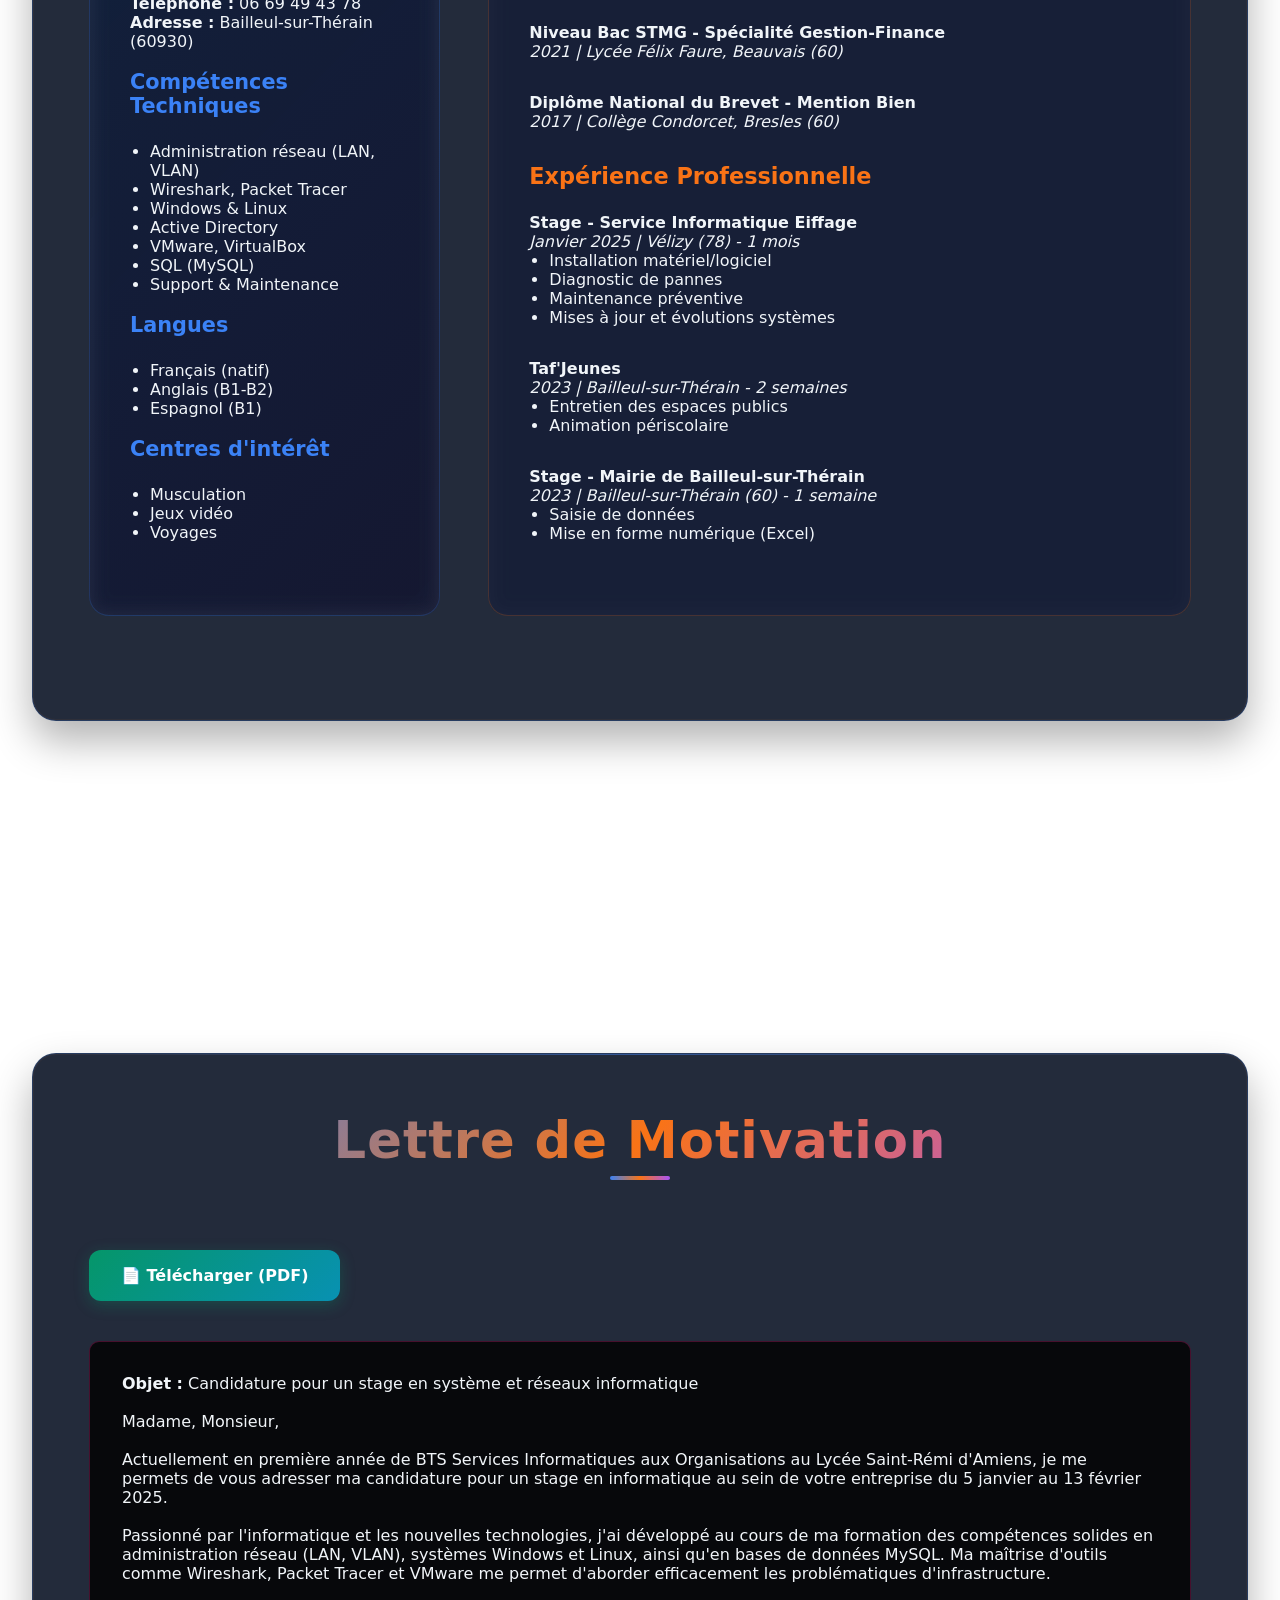
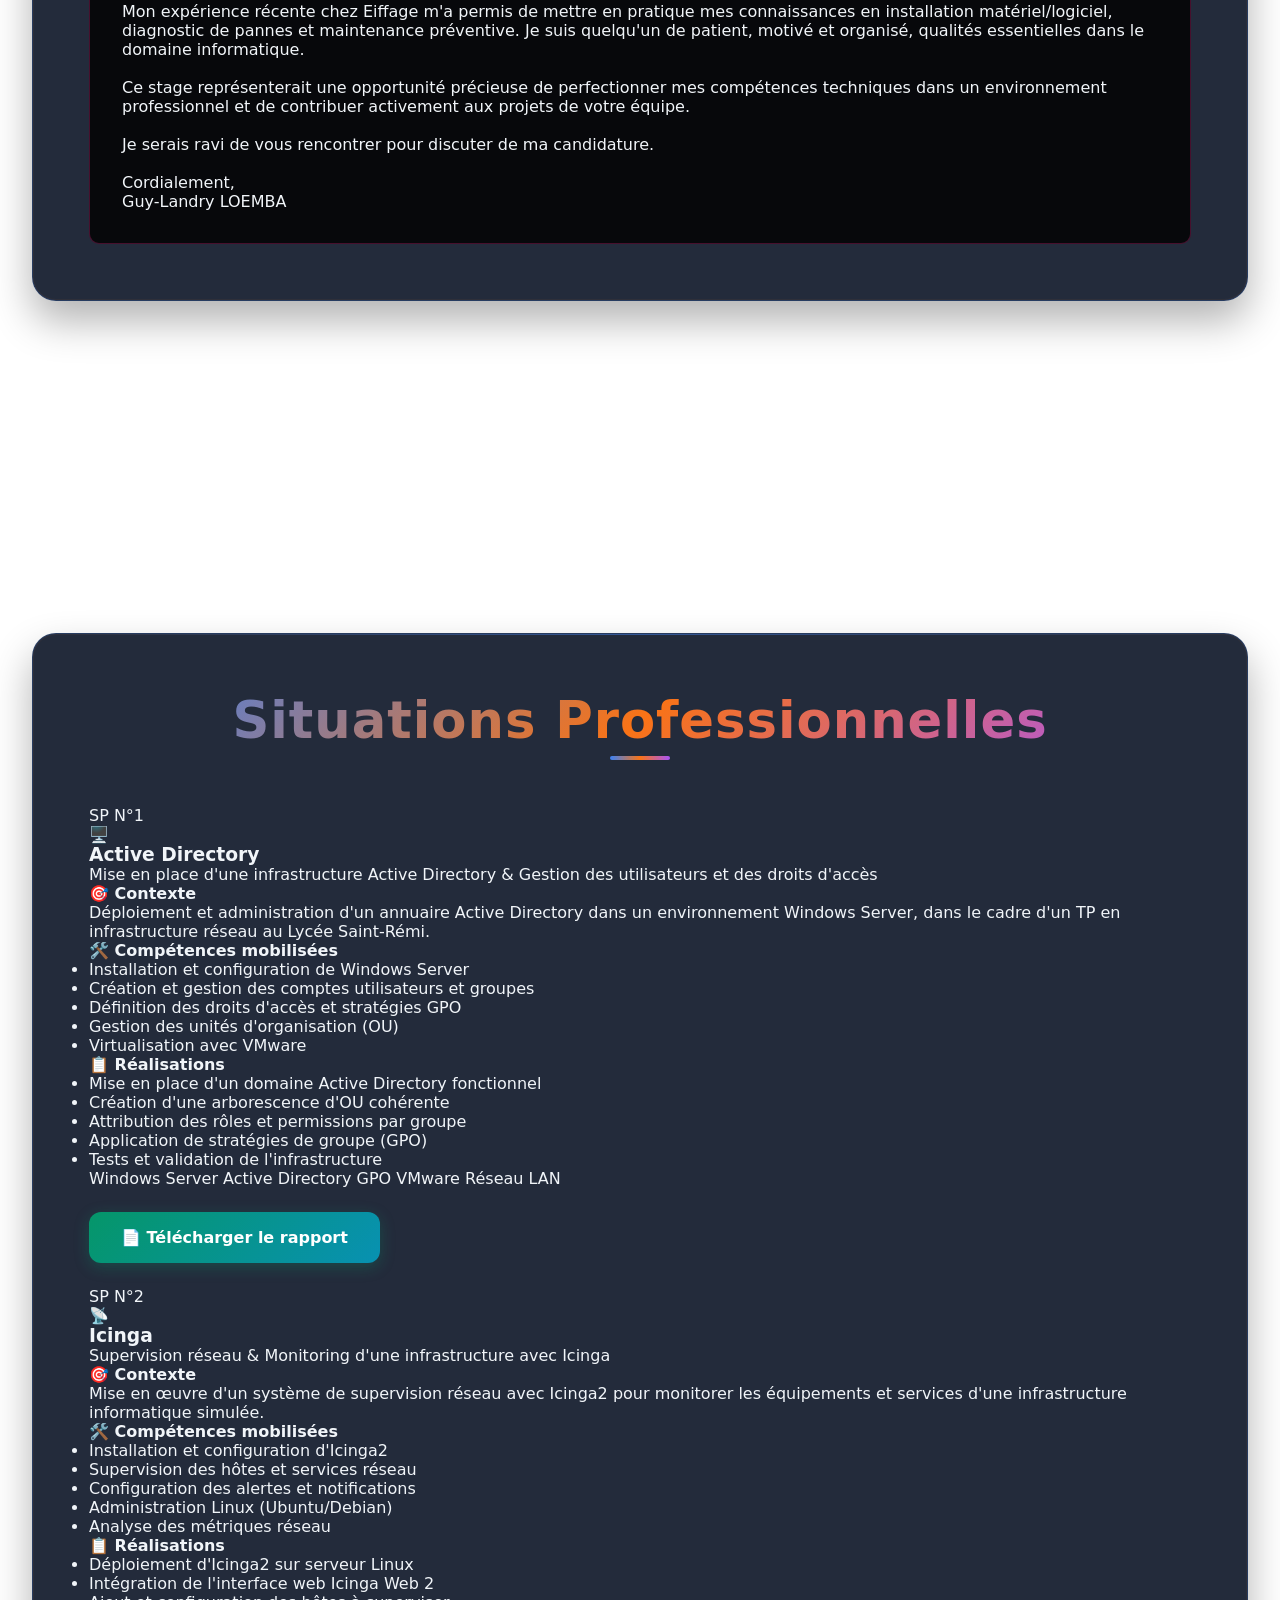
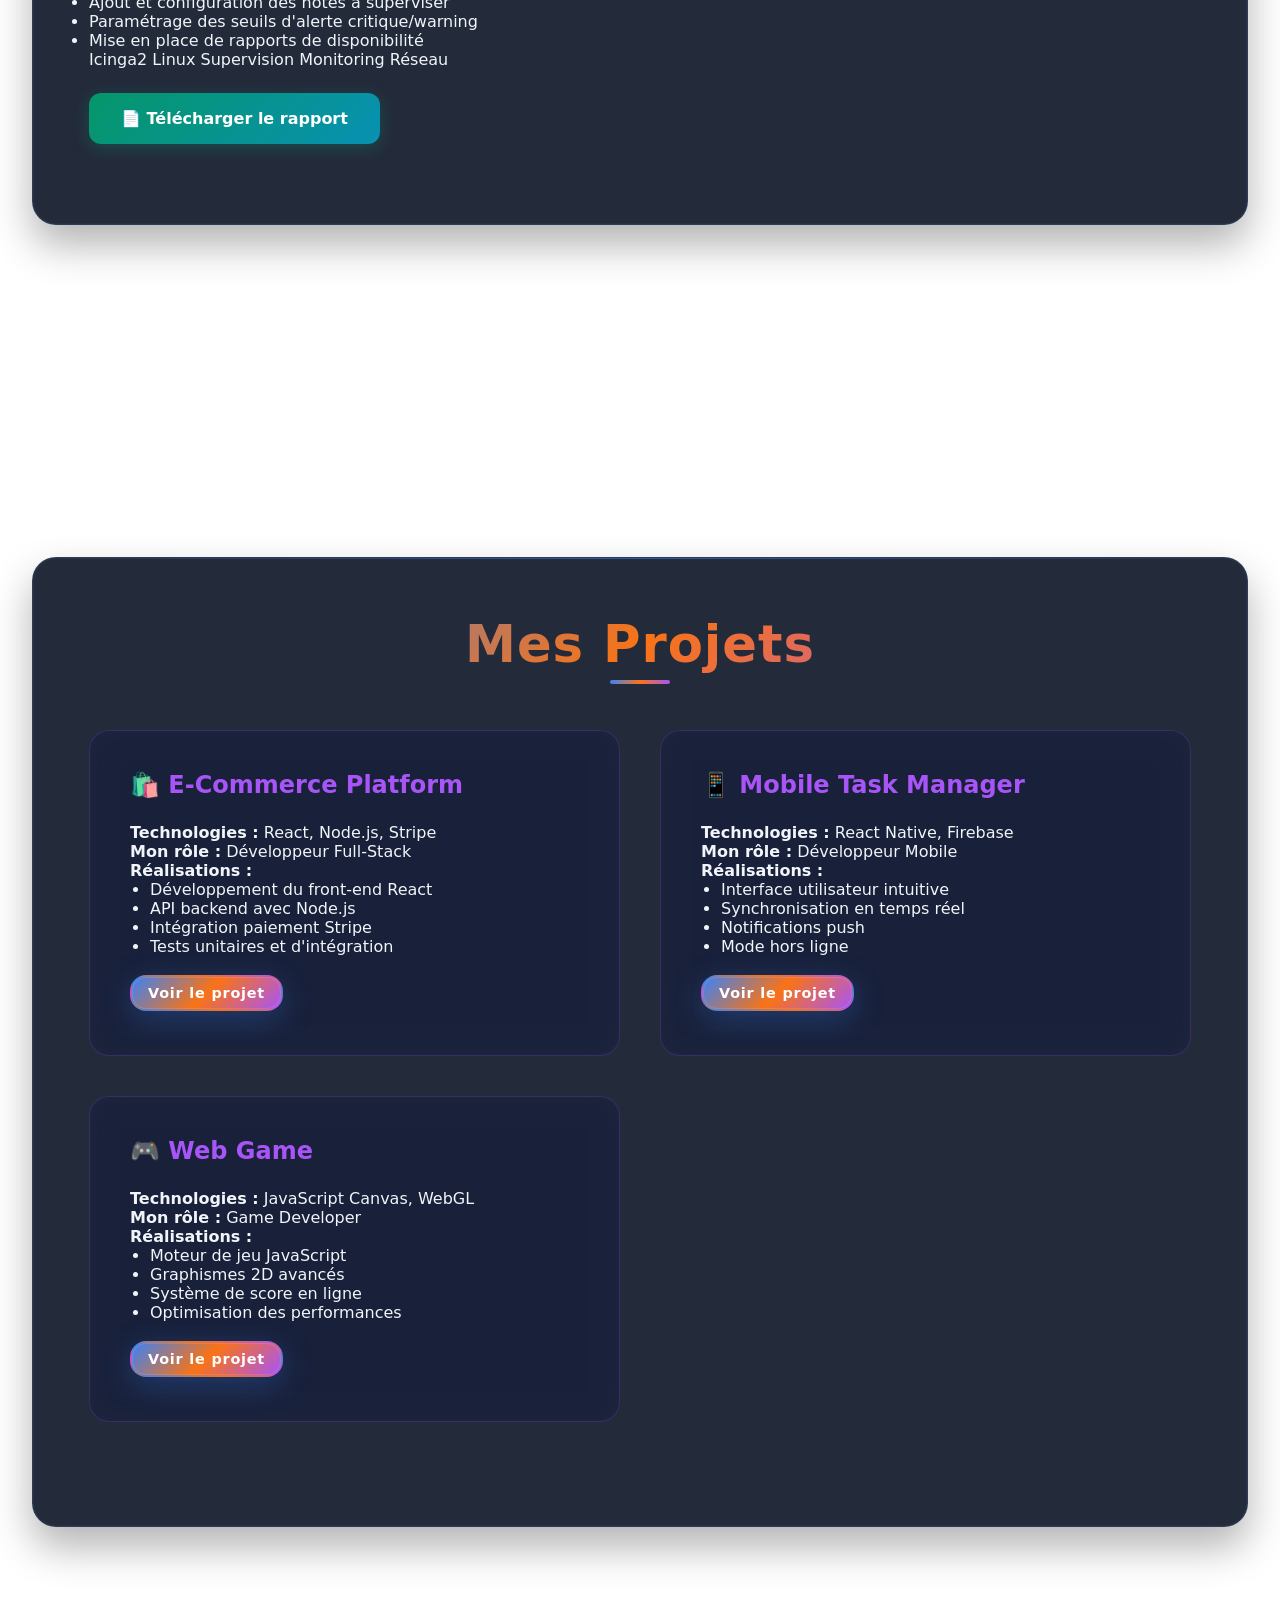
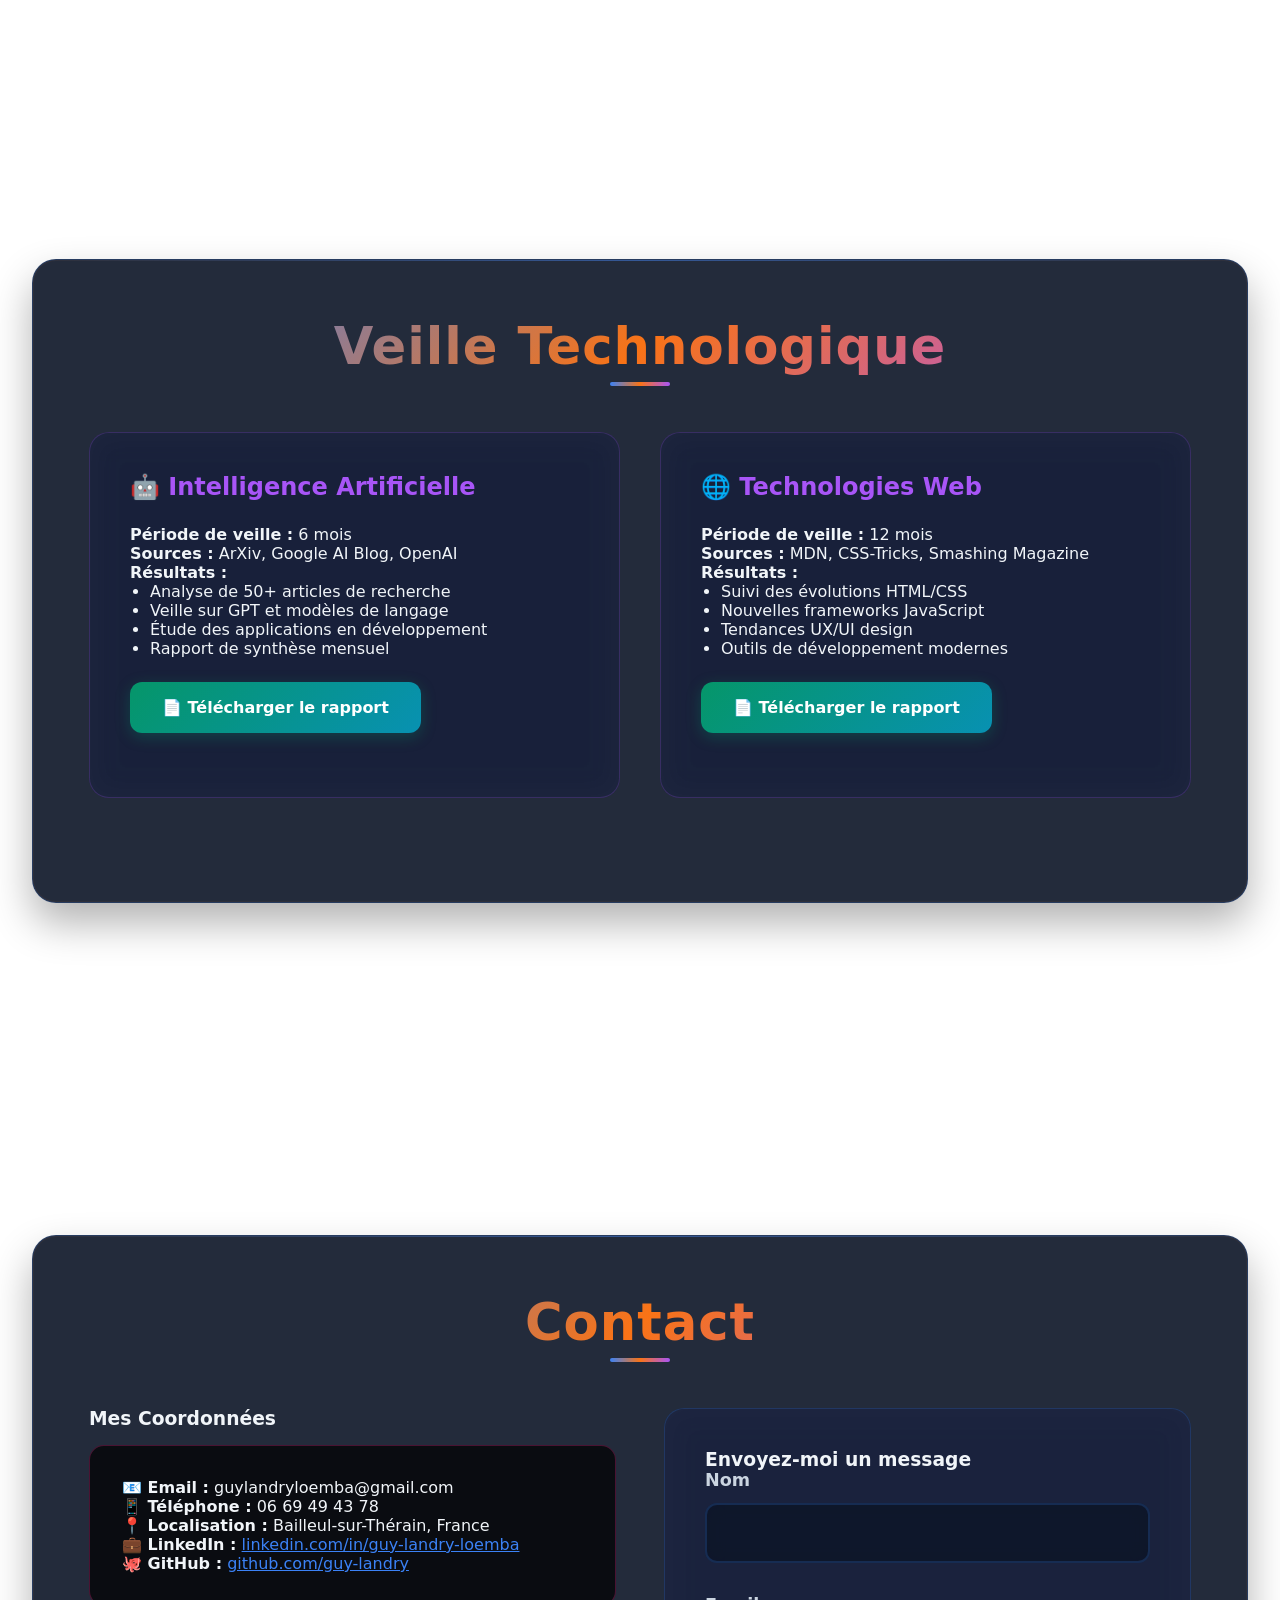
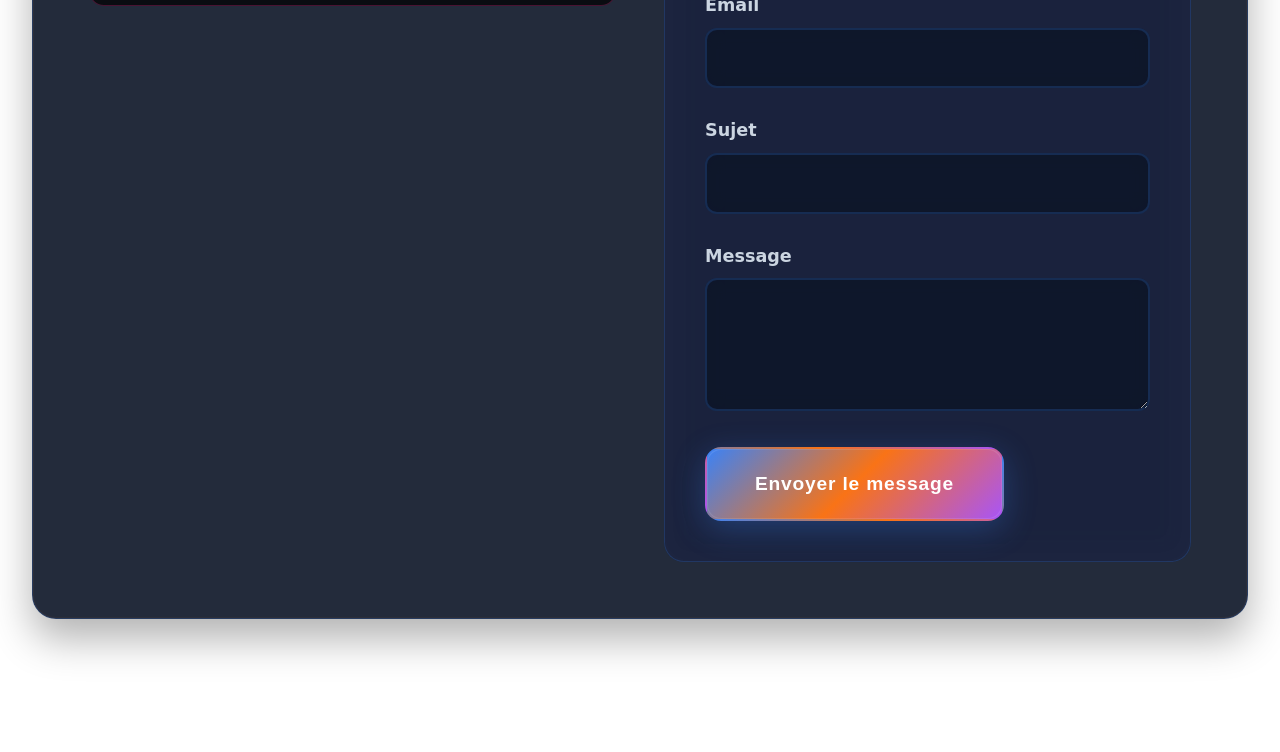
==== commit c4fee54c: "Update index.html" ====
--- a/index.html
+++ b/index.html
@@ -164,58 +164,123 @@
            </div>
        </div>
    </section>
-
-   <!-- Section TPs -->
-   <section id="tps" class="section">
-       <div class="container">
-           <div class="content-section">
-               <h2 class="section-title">Travaux Pratiques</h2>
-               <div class="projects-grid">
-                   <div class="project-card">
-                       <h3 class="project-title">TP1 - Site Web Statique</h3>
-                       <p><strong>Technologies :</strong> Ubuntu, VMware Workstation</p>
-                       <p><strong>Durée :</strong> 2 semaines</p>
-                       <p><strong>Ma contribution :</strong></p>
-                       <ul style="padding-left: 20px;">
-                           <li>Installation et configuration de VMware Workstation sur Ubuntu</li>
-                           <li>Création d'une machine virtuelle à partir d'une image ISO</li>
-                           <li>Configuration des ressources (RAM, disque, processeur) et du réseau virtuel</li>
-                           <li>Vérification du bon fonctionnement et tests de compatibilité du système invité</li>
-                       </ul>
-                       <a href="images_portfolio/Installation de VMware sur Ubuntu.pdf" class="download-btn" target="_blank" rel="noopener">📄 Télécharger le TP (PDF)</a>
-                   </div>
-                   
-                   <div class="project-card">
-                       <h3 class="project-title">TP2 - Application Web Dynamique</h3>
-                       <p><strong>Technologies :</strong> JavaScript, PHP, MySQL</p>
-                       <p><strong>Durée :</strong> 4 semaines</p>
-                       <p><strong>Ma contribution :</strong></p>
-                       <ul style="padding-left: 20px;">
-                           <li>Développement de l'interface utilisateur</li>
-                           <li>Implémentation des fonctionnalités CRUD</li>
-                           <li>Conception de la base de données</li>
-                           <li>Tests et débogage</li>
-                       </ul>
-                       <a href="images_portfolio/Installation de VMware sur Ubuntu.pdf" class="download-btn" target="_blank" rel="noopener">📄 Télécharger le TP (PDF)</a>
-                   </div>
-                   
-                   <div class="project-card">
-                       <h3 class="project-title">TP3 - API REST</h3>
-                       <p><strong>Technologies :</strong> Node.js, Express, MongoDB</p>
-                       <p><strong>Durée :</strong> 3 semaines</p>
-                       <p><strong>Ma contribution :</strong></p>
-                       <ul style="padding-left: 20px;">
-                           <li>Architecture de l'API RESTful</li>
-                           <li>Implémentation des endpoints</li>
-                           <li>Gestion de l'authentification JWT</li>
-                           <li>Documentation avec Swagger</li>
-                       </ul>
-                       <a href="images_portfolio/Installation de VMware sur Ubuntu.pdf" class="download-btn" target="_blank" rel="noopener">📄 Télécharger le TP (PDF)</a>
-                   </div>
-               </div>
-           </div>
-       </div>
-   </section>
+<!-- Section Situations Professionnelles -->
+<section id="projets" class="section">
+    <div class="container">
+        <div class="content-section">
+            <h2 class="section-title">Situations Professionnelles</h2>
+
+            <!-- SP1 - Active Directory -->
+            <div class="sp-card" id="sp1">
+                <div class="sp-header">
+                    <div class="sp-badge">SP N°1</div>
+                    <div class="sp-icon">🖥️</div>
+                    <div class="sp-header-text">
+                        <h3 class="sp-title">Active Directory</h3>
+                        <p class="sp-subtitle">Mise en place d'une infrastructure Active Directory & Gestion des utilisateurs et des droits d'accès</p>
+                    </div>
+                </div>
+
+                <div class="sp-body">
+                    <div class="sp-col">
+                        <div class="sp-block">
+                            <h4>🎯 Contexte</h4>
+                            <p>Déploiement et administration d'un annuaire Active Directory dans un environnement Windows Server, dans le cadre d'un TP en infrastructure réseau au Lycée Saint-Rémi.</p>
+                        </div>
+                        <div class="sp-block">
+                            <h4>🛠️ Compétences mobilisées</h4>
+                            <ul>
+                                <li>Installation et configuration de Windows Server</li>
+                                <li>Création et gestion des comptes utilisateurs et groupes</li>
+                                <li>Définition des droits d'accès et stratégies GPO</li>
+                                <li>Gestion des unités d'organisation (OU)</li>
+                                <li>Virtualisation avec VMware</li>
+                            </ul>
+                        </div>
+                    </div>
+                    <div class="sp-col">
+                        <div class="sp-block">
+                            <h4>📋 Réalisations</h4>
+                            <ul>
+                                <li>Mise en place d'un domaine Active Directory fonctionnel</li>
+                                <li>Création d'une arborescence d'OU cohérente</li>
+                                <li>Attribution des rôles et permissions par groupe</li>
+                                <li>Application de stratégies de groupe (GPO)</li>
+                                <li>Tests et validation de l'infrastructure</li>
+                            </ul>
+                        </div>
+                        <div class="sp-tags">
+                            <span class="tag">Windows Server</span>
+                            <span class="tag">Active Directory</span>
+                            <span class="tag">GPO</span>
+                            <span class="tag">VMware</span>
+                            <span class="tag">Réseau LAN</span>
+                        </div>
+                    </div>
+                </div>
+
+                <div class="sp-footer">
+                    <a href="#" class="download-btn" target="_blank" rel="noopener">📄 Télécharger le rapport</a>
+                </div>
+            </div>
+
+            <!-- SP2 - Icinga -->
+            <div class="sp-card" id="sp2">
+                <div class="sp-header sp-header--blue">
+                    <div class="sp-badge sp-badge--blue">SP N°2</div>
+                    <div class="sp-icon">📡</div>
+                    <div class="sp-header-text">
+                        <h3 class="sp-title">Icinga</h3>
+                        <p class="sp-subtitle">Supervision réseau & Monitoring d'une infrastructure avec Icinga</p>
+                    </div>
+                </div>
+
+                <div class="sp-body">
+                    <div class="sp-col">
+                        <div class="sp-block">
+                            <h4>🎯 Contexte</h4>
+                            <p>Mise en œuvre d'un système de supervision réseau avec Icinga2 pour monitorer les équipements et services d'une infrastructure informatique simulée.</p>
+                        </div>
+                        <div class="sp-block">
+                            <h4>🛠️ Compétences mobilisées</h4>
+                            <ul>
+                                <li>Installation et configuration d'Icinga2</li>
+                                <li>Supervision des hôtes et services réseau</li>
+                                <li>Configuration des alertes et notifications</li>
+                                <li>Administration Linux (Ubuntu/Debian)</li>
+                                <li>Analyse des métriques réseau</li>
+                            </ul>
+                        </div>
+                    </div>
+                    <div class="sp-col">
+                        <div class="sp-block">
+                            <h4>📋 Réalisations</h4>
+                            <ul>
+                                <li>Déploiement d'Icinga2 sur serveur Linux</li>
+                                <li>Intégration de l'interface web Icinga Web 2</li>
+                                <li>Ajout et configuration des hôtes à superviser</li>
+                                <li>Paramétrage des seuils d'alerte critique/warning</li>
+                                <li>Mise en place de rapports de disponibilité</li>
+                            </ul>
+                        </div>
+                        <div class="sp-tags">
+                            <span class="tag tag--blue">Icinga2</span>
+                            <span class="tag tag--blue">Linux</span>
+                            <span class="tag tag--blue">Supervision</span>
+                            <span class="tag tag--blue">Monitoring</span>
+                            <span class="tag tag--blue">Réseau</span>
+                        </div>
+                    </div>
+                </div>
+
+                <div class="sp-footer">
+                    <a href="#" class="download-btn" target="_blank" rel="noopener">📄 Télécharger le rapport</a>
+                </div>
+            </div>
+
+        </div>
+    </div>
+</section>
 
    <!-- Section Projets -->
    <section id="projets" class="section">
@@ -381,11 +446,6 @@
            });
        });
 
-       // Simulation de téléchargement PDF
-       function downloadPDF(type) {
-           alert(`Téléchargement du ${type} en cours... (Fonctionnalité à implémenter avec un vrai serveur)`);
-       }
-
        // Gestion du formulaire de contact
        function handleSubmit(event) {
            event.preventDefault();
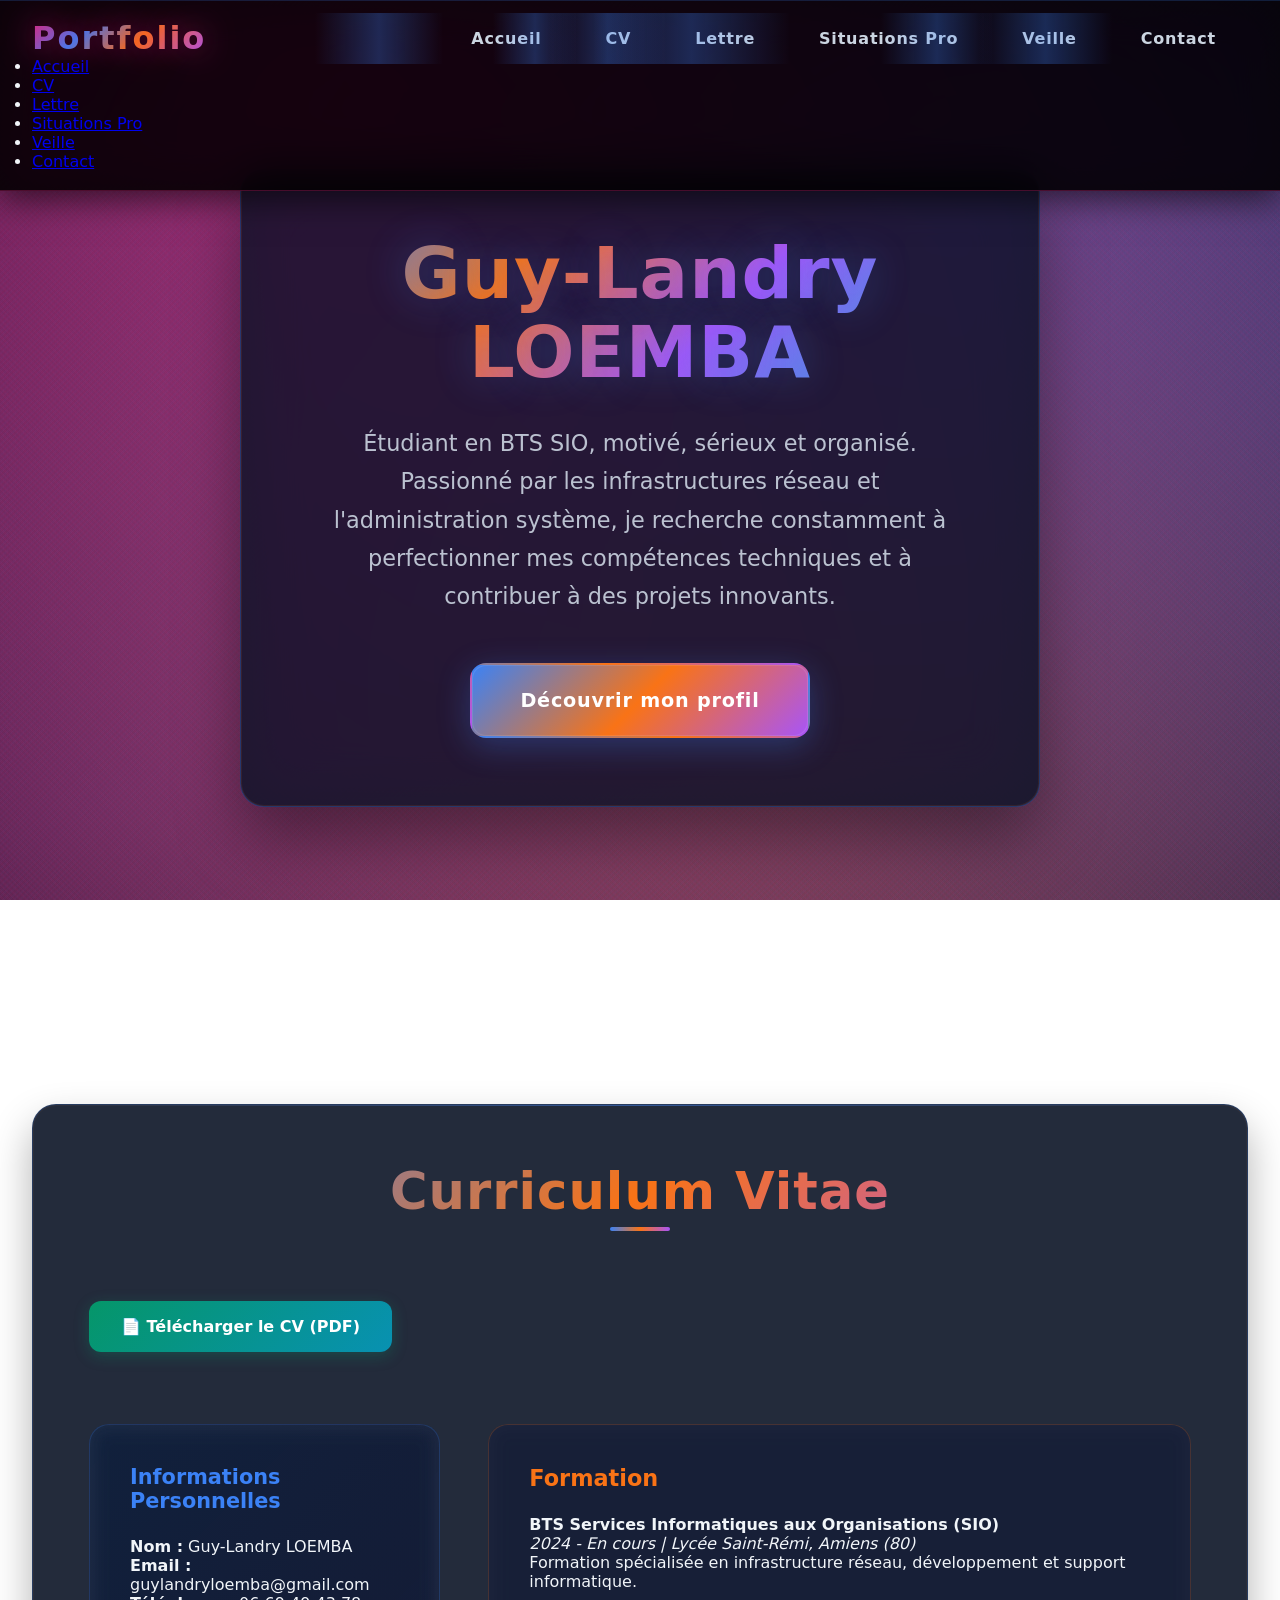
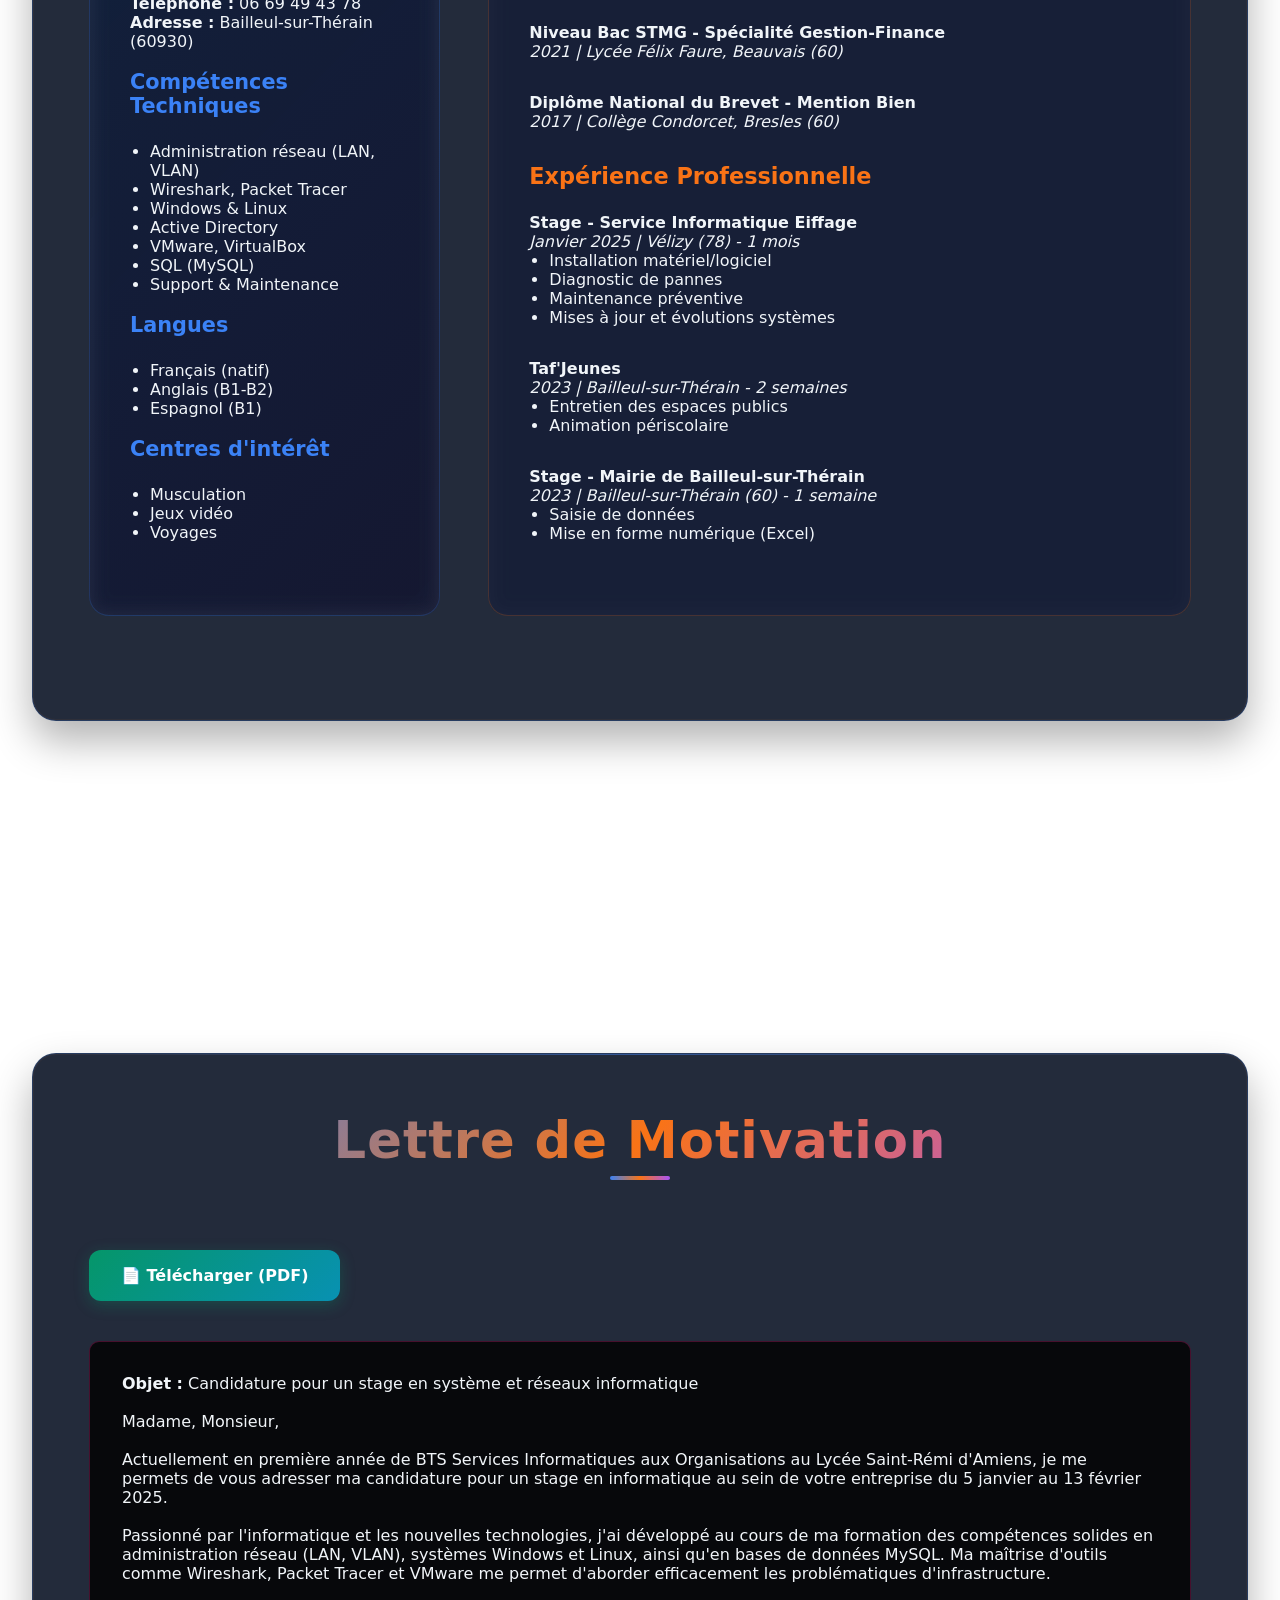
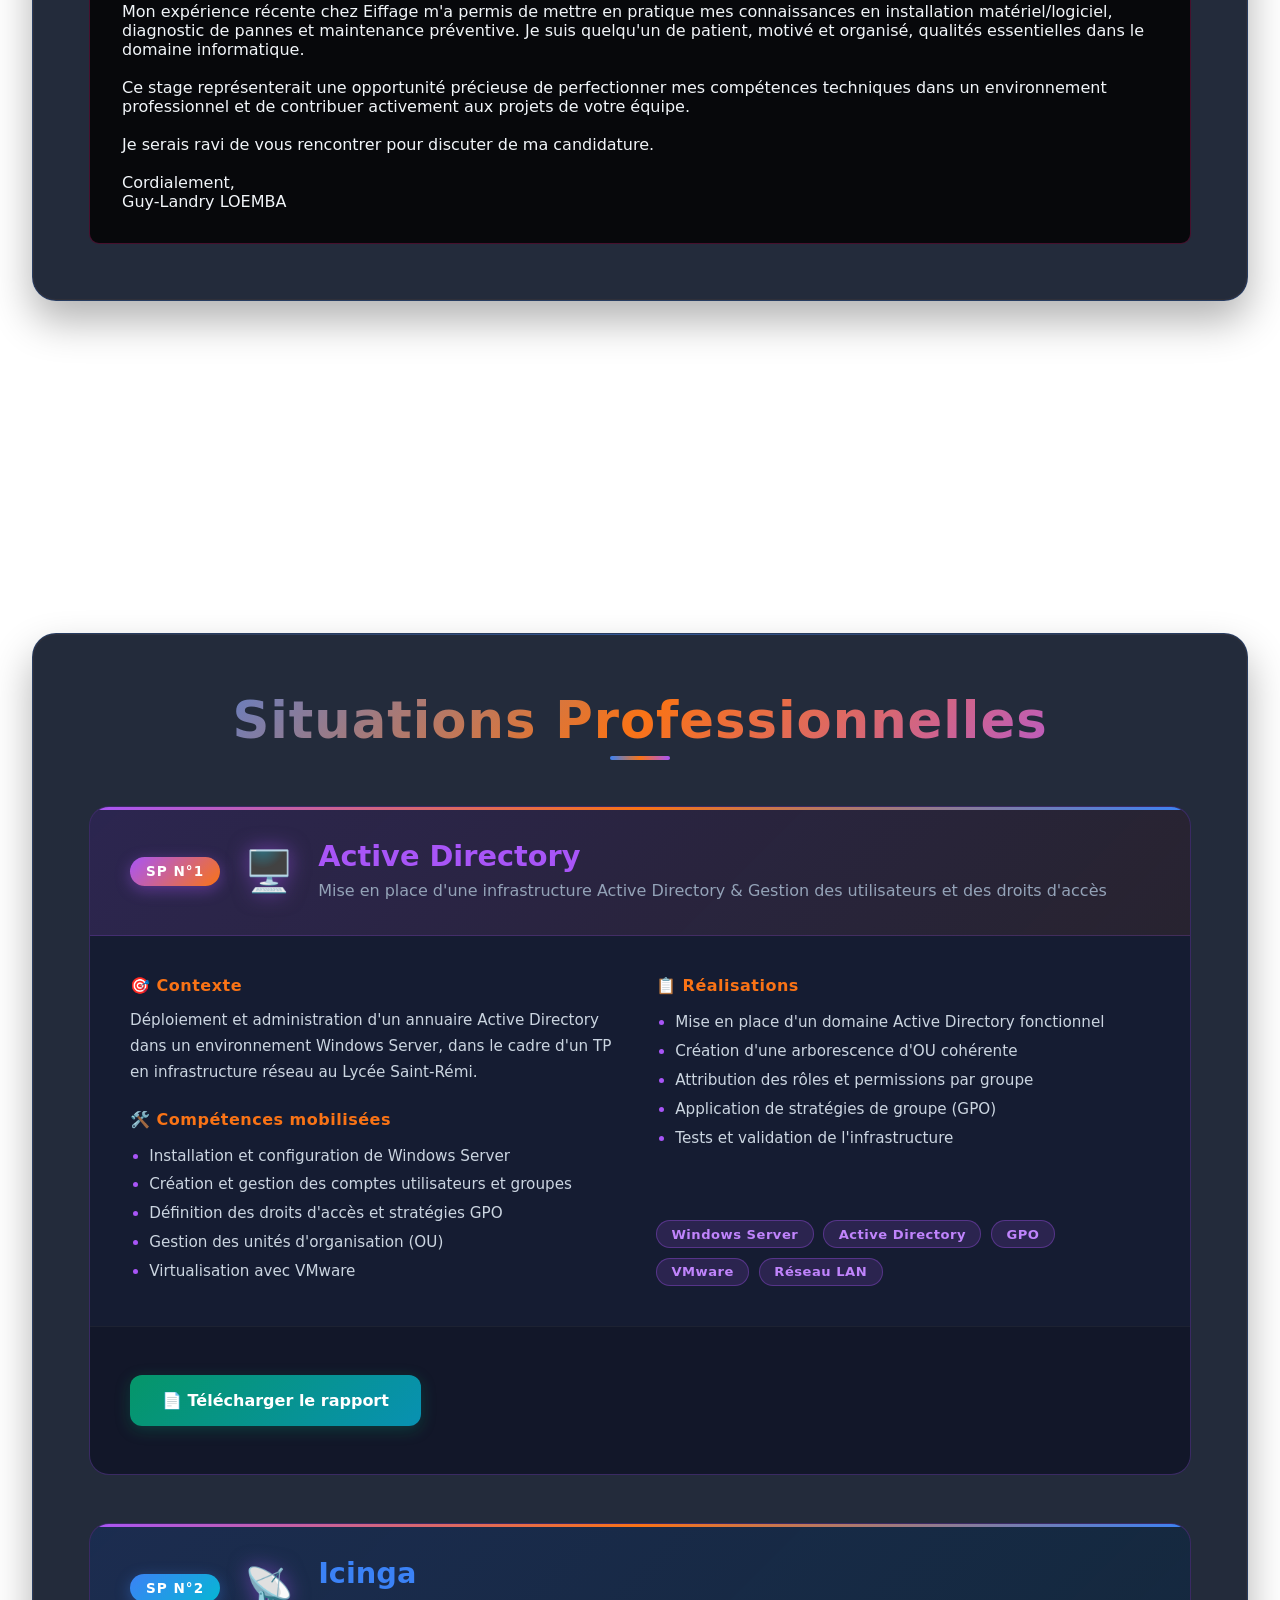
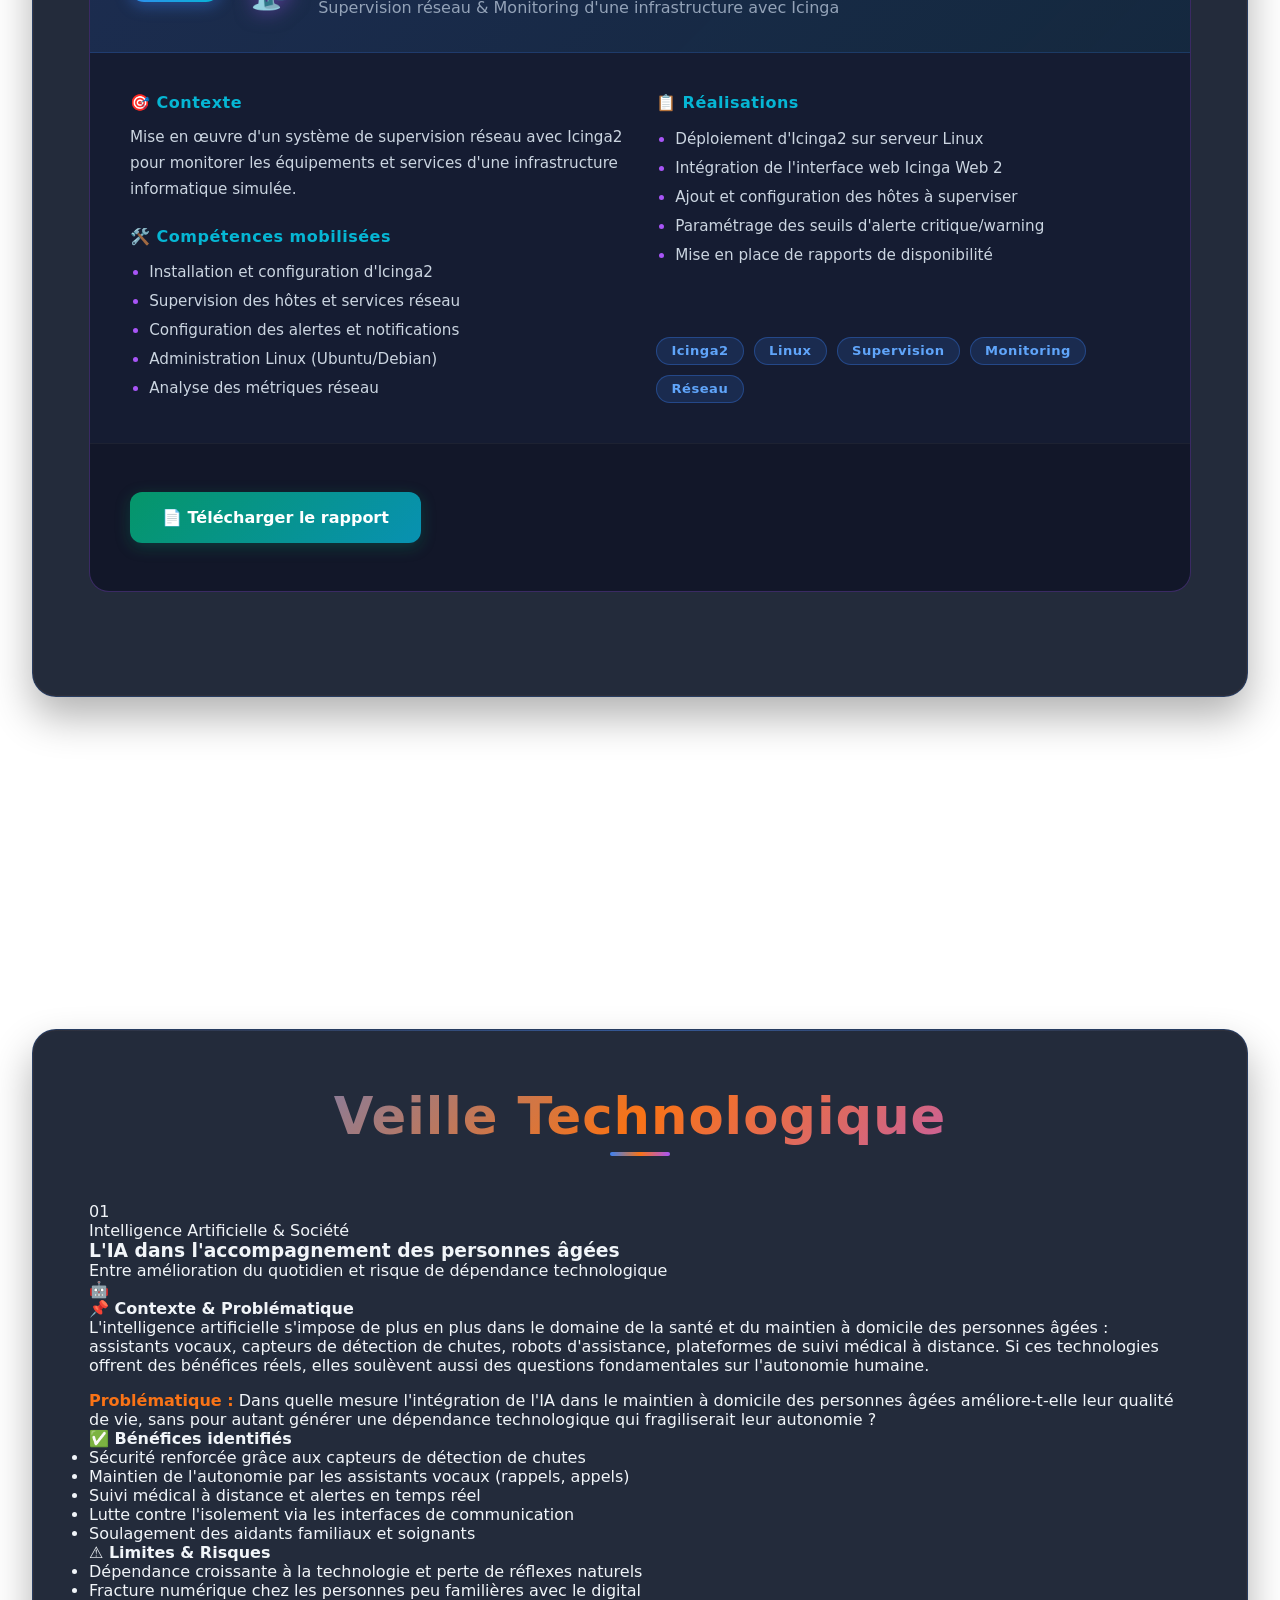
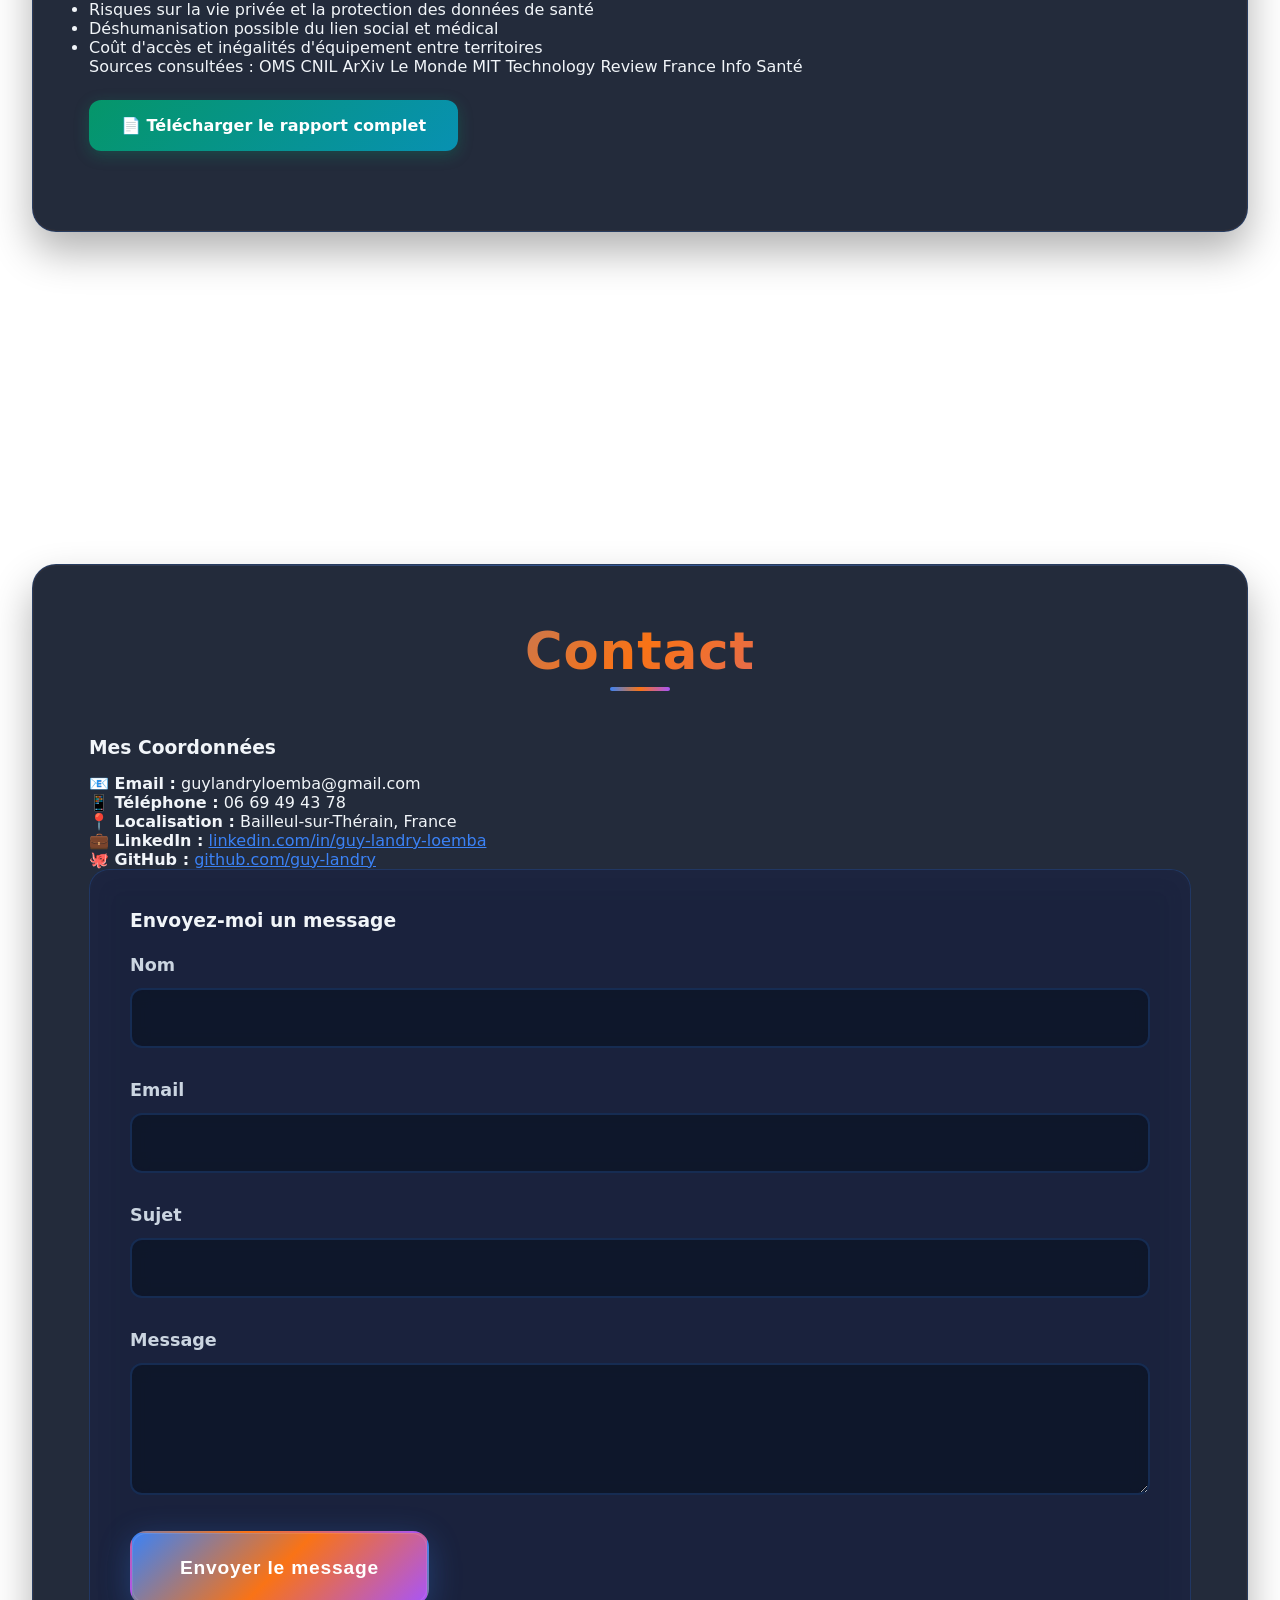
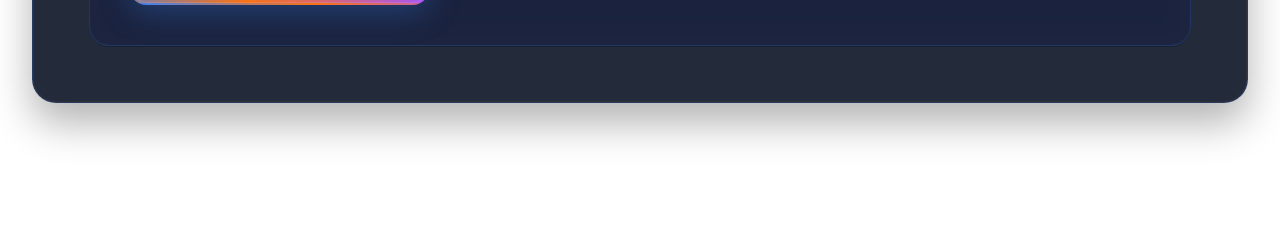
==== commit 292af3d8: "Update index.html" ====
--- a/index.html
+++ b/index.html
@@ -3,13 +3,13 @@
 <head>
    <meta charset="UTF-8">
    <meta name="viewport" content="width=device-width, initial-scale=1.0">
-   <title>Portfolio - Développeur Informatique</title>
+   <title>Portfolio - Guy-Landry LOEMBA</title>
    <link rel="stylesheet" href="portfolio.css">
 </head>
 <body>
    <!-- Effet de neige -->
    <div class="snowfall" id="snowfall"></div>
-
+ 
    <!-- Header -->
    <header>
        <nav>
@@ -18,19 +18,27 @@
                <li><a href="#accueil">Accueil</a></li>
                <li><a href="#cv">CV</a></li>
                <li><a href="#lettre">Lettre</a></li>
-               <li><a href="#tps">TPs</a></li>
-               <li><a href="#projets">Projets</a></li>
+               <li><a href="#situations">Situations Pro</a></li>
                <li><a href="#veille">Veille</a></li>
                <li><a href="#contact">Contact</a></li>
            </ul>
-           <div class="mobile-menu">
+           <div class="mobile-menu" id="mobileMenuBtn">
                <span></span>
                <span></span>
                <span></span>
            </div>
        </nav>
+       <!-- Menu mobile déroulant -->
+       <ul class="nav-mobile" id="navMobile">
+           <li><a href="#accueil">Accueil</a></li>
+           <li><a href="#cv">CV</a></li>
+           <li><a href="#lettre">Lettre</a></li>
+           <li><a href="#situations">Situations Pro</a></li>
+           <li><a href="#veille">Veille</a></li>
+           <li><a href="#contact">Contact</a></li>
+       </ul>
    </header>
-
+ 
    <!-- Section Accueil -->
    <section id="accueil" class="section">
        <div class="container">
@@ -45,14 +53,14 @@
            </div>
        </div>
    </section>
-
+ 
    <!-- Section CV -->
    <section id="cv" class="section">
        <div class="container">
            <div class="content-section">
                <h2 class="section-title">Curriculum Vitae</h2>
-              <a href="images_portfolio/cv Guy-Landry Loemba alternance.pdf" class="download-btn" target="_blank" rel="noopener">📄 Télécharger le CV (PDF)</a>
-               
+               <a href="images_portfolio/cv Guy-Landry Loemba alternance.pdf" class="download-btn" target="_blank" rel="noopener">📄 Télécharger le CV (PDF)</a>
+ 
                <div class="cv-grid">
                    <div class="cv-sidebar">
                        <h3>Informations Personnelles</h3>
@@ -86,7 +94,7 @@
                            <li>Voyages</li>
                        </ul>
                    </div>
-                   
+ 
                    <div class="cv-main">
                        <h3>Formation</h3>
                        <div style="margin-bottom: 2rem;">
@@ -102,7 +110,7 @@
                            <h4>Diplôme National du Brevet - Mention Bien</h4>
                            <p><em>2017 | Collège Condorcet, Bresles (60)</em></p>
                        </div>
-                       
+ 
                        <h3>Expérience Professionnelle</h3>
                        <div style="margin-bottom: 2rem;">
                            <h4>Stage - Service Informatique Eiffage</h4>
@@ -135,15 +143,15 @@
            </div>
        </div>
    </section>
-
+ 
    <!-- Section Lettre de Motivation -->
    <section id="lettre" class="section">
        <div class="container">
            <div class="content-section">
                <h2 class="section-title">Lettre de Motivation</h2>
                <div id="letter-fr" class="letter-content">
-                  <a href="images_portfolio/Lettre de motivation Guy-landry Alternance.pdf" class="download-btn" target="_blank" rel="noopener">📄 Télécharger (PDF)</a>
-                   <div style="background: rgba(0, 0, 0, 0.8); color: #f1f5f9; padding: 2rem; border-radius: 10px; margin-top: 1rem; border: 1px solid rgba(220, 38, 127, 0.3);">
+                   <a href="images_portfolio/Lettre de motivation Guy-landry Alternance.pdf" class="download-btn" target="_blank" rel="noopener">📄 Télécharger (PDF)</a>
+                   <div style="background: rgba(0,0,0,0.8); color: #f1f5f9; padding: 2rem; border-radius: 10px; margin-top: 1rem; border: 1px solid rgba(220,38,127,0.3);">
                        <p><strong>Objet :</strong> Candidature pour un stage en système et réseaux informatique</p>
                        <br>
                        <p>Madame, Monsieur,</p>
@@ -164,236 +172,211 @@
            </div>
        </div>
    </section>
-<!-- Section Situations Professionnelles -->
-<section id="projets" class="section">
-    <div class="container">
-        <div class="content-section">
-            <h2 class="section-title">Situations Professionnelles</h2>
-
-            <!-- SP1 - Active Directory -->
-            <div class="sp-card" id="sp1">
-                <div class="sp-header">
-                    <div class="sp-badge">SP N°1</div>
-                    <div class="sp-icon">🖥️</div>
-                    <div class="sp-header-text">
-                        <h3 class="sp-title">Active Directory</h3>
-                        <p class="sp-subtitle">Mise en place d'une infrastructure Active Directory & Gestion des utilisateurs et des droits d'accès</p>
-                    </div>
-                </div>
-
-                <div class="sp-body">
-                    <div class="sp-col">
-                        <div class="sp-block">
-                            <h4>🎯 Contexte</h4>
-                            <p>Déploiement et administration d'un annuaire Active Directory dans un environnement Windows Server, dans le cadre d'un TP en infrastructure réseau au Lycée Saint-Rémi.</p>
-                        </div>
-                        <div class="sp-block">
-                            <h4>🛠️ Compétences mobilisées</h4>
-                            <ul>
-                                <li>Installation et configuration de Windows Server</li>
-                                <li>Création et gestion des comptes utilisateurs et groupes</li>
-                                <li>Définition des droits d'accès et stratégies GPO</li>
-                                <li>Gestion des unités d'organisation (OU)</li>
-                                <li>Virtualisation avec VMware</li>
-                            </ul>
-                        </div>
-                    </div>
-                    <div class="sp-col">
-                        <div class="sp-block">
-                            <h4>📋 Réalisations</h4>
-                            <ul>
-                                <li>Mise en place d'un domaine Active Directory fonctionnel</li>
-                                <li>Création d'une arborescence d'OU cohérente</li>
-                                <li>Attribution des rôles et permissions par groupe</li>
-                                <li>Application de stratégies de groupe (GPO)</li>
-                                <li>Tests et validation de l'infrastructure</li>
-                            </ul>
-                        </div>
-                        <div class="sp-tags">
-                            <span class="tag">Windows Server</span>
-                            <span class="tag">Active Directory</span>
-                            <span class="tag">GPO</span>
-                            <span class="tag">VMware</span>
-                            <span class="tag">Réseau LAN</span>
-                        </div>
-                    </div>
-                </div>
-
-                <div class="sp-footer">
-                    <a href="#" class="download-btn" target="_blank" rel="noopener">📄 Télécharger le rapport</a>
-                </div>
-            </div>
-
-            <!-- SP2 - Icinga -->
-            <div class="sp-card" id="sp2">
-                <div class="sp-header sp-header--blue">
-                    <div class="sp-badge sp-badge--blue">SP N°2</div>
-                    <div class="sp-icon">📡</div>
-                    <div class="sp-header-text">
-                        <h3 class="sp-title">Icinga</h3>
-                        <p class="sp-subtitle">Supervision réseau & Monitoring d'une infrastructure avec Icinga</p>
-                    </div>
-                </div>
-
-                <div class="sp-body">
-                    <div class="sp-col">
-                        <div class="sp-block">
-                            <h4>🎯 Contexte</h4>
-                            <p>Mise en œuvre d'un système de supervision réseau avec Icinga2 pour monitorer les équipements et services d'une infrastructure informatique simulée.</p>
-                        </div>
-                        <div class="sp-block">
-                            <h4>🛠️ Compétences mobilisées</h4>
-                            <ul>
-                                <li>Installation et configuration d'Icinga2</li>
-                                <li>Supervision des hôtes et services réseau</li>
-                                <li>Configuration des alertes et notifications</li>
-                                <li>Administration Linux (Ubuntu/Debian)</li>
-                                <li>Analyse des métriques réseau</li>
-                            </ul>
-                        </div>
-                    </div>
-                    <div class="sp-col">
-                        <div class="sp-block">
-                            <h4>📋 Réalisations</h4>
-                            <ul>
-                                <li>Déploiement d'Icinga2 sur serveur Linux</li>
-                                <li>Intégration de l'interface web Icinga Web 2</li>
-                                <li>Ajout et configuration des hôtes à superviser</li>
-                                <li>Paramétrage des seuils d'alerte critique/warning</li>
-                                <li>Mise en place de rapports de disponibilité</li>
-                            </ul>
-                        </div>
-                        <div class="sp-tags">
-                            <span class="tag tag--blue">Icinga2</span>
-                            <span class="tag tag--blue">Linux</span>
-                            <span class="tag tag--blue">Supervision</span>
-                            <span class="tag tag--blue">Monitoring</span>
-                            <span class="tag tag--blue">Réseau</span>
-                        </div>
-                    </div>
-                </div>
-
-                <div class="sp-footer">
-                    <a href="#" class="download-btn" target="_blank" rel="noopener">📄 Télécharger le rapport</a>
-                </div>
-            </div>
-
-        </div>
-    </div>
-</section>
-
-   <!-- Section Projets -->
-   <section id="projets" class="section">
+ 
+   <!-- Section Situations Professionnelles -->
+   <section id="situations" class="section">
        <div class="container">
            <div class="content-section">
-               <h2 class="section-title">Mes Projets</h2>
-               <div class="projects-grid">
-                   <div class="project-card">
-                       <h3 class="project-title">🛍️ E-Commerce Platform</h3>
-                       <p><strong>Technologies :</strong> React, Node.js, Stripe</p>
-                       <p><strong>Mon rôle :</strong> Développeur Full-Stack</p>
-                       <p><strong>Réalisations :</strong></p>
-                       <ul style="padding-left: 20px;">
-                           <li>Développement du front-end React</li>
-                           <li>API backend avec Node.js</li>
-                           <li>Intégration paiement Stripe</li>
-                           <li>Tests unitaires et d'intégration</li>
-                       </ul>
-                       <br>
-                       <a href="#" class="cta-button" style="font-size: 0.9rem; padding: 0.5rem 1rem;">Voir le projet</a>
-                   </div>
-                   
-                   <div class="project-card">
-                       <h3 class="project-title">📱 Mobile Task Manager</h3>
-                       <p><strong>Technologies :</strong> React Native, Firebase</p>
-                       <p><strong>Mon rôle :</strong> Développeur Mobile</p>
-                       <p><strong>Réalisations :</strong></p>
-                       <ul style="padding-left: 20px;">
-                           <li>Interface utilisateur intuitive</li>
-                           <li>Synchronisation en temps réel</li>
-                           <li>Notifications push</li>
-                           <li>Mode hors ligne</li>
-                       </ul>
-                       <br>
-                       <a href="#" class="cta-button" style="font-size: 0.9rem; padding: 0.5rem 1rem;">Voir le projet</a>
-                   </div>
-                   
-                   <div class="project-card">
-                       <h3 class="project-title">🎮 Web Game</h3>
-                       <p><strong>Technologies :</strong> JavaScript Canvas, WebGL</p>
-                       <p><strong>Mon rôle :</strong> Game Developer</p>
-                       <p><strong>Réalisations :</strong></p>
-                       <ul style="padding-left: 20px;">
-                           <li>Moteur de jeu JavaScript</li>
-                           <li>Graphismes 2D avancés</li>
-                           <li>Système de score en ligne</li>
-                           <li>Optimisation des performances</li>
-                       </ul>
-                       <br>
-                       <a href="#" class="cta-button" style="font-size: 0.9rem; padding: 0.5rem 1rem;">Voir le projet</a>
-                   </div>
-               </div>
-           </div>
-       </div>
-   </section>
-
-   <!-- Section Veille -->
+               <h2 class="section-title">Situations Professionnelles</h2>
+ 
+               <!-- SP1 - Active Directory -->
+               <div class="sp-card" id="sp1">
+                   <div class="sp-header">
+                       <div class="sp-badge">SP N°1</div>
+                       <div class="sp-icon">🖥️</div>
+                       <div class="sp-header-text">
+                           <h3 class="sp-title">Active Directory</h3>
+                           <p class="sp-subtitle">Mise en place d'une infrastructure Active Directory & Gestion des utilisateurs et des droits d'accès</p>
+                       </div>
+                   </div>
+                   <div class="sp-body">
+                       <div class="sp-col">
+                           <div class="sp-block">
+                               <h4>🎯 Contexte</h4>
+                               <p>Déploiement et administration d'un annuaire Active Directory dans un environnement Windows Server, dans le cadre d'un TP en infrastructure réseau au Lycée Saint-Rémi.</p>
+                           </div>
+                           <div class="sp-block">
+                               <h4>🛠️ Compétences mobilisées</h4>
+                               <ul>
+                                   <li>Installation et configuration de Windows Server</li>
+                                   <li>Création et gestion des comptes utilisateurs et groupes</li>
+                                   <li>Définition des droits d'accès et stratégies GPO</li>
+                                   <li>Gestion des unités d'organisation (OU)</li>
+                                   <li>Virtualisation avec VMware</li>
+                               </ul>
+                           </div>
+                       </div>
+                       <div class="sp-col">
+                           <div class="sp-block">
+                               <h4>📋 Réalisations</h4>
+                               <ul>
+                                   <li>Mise en place d'un domaine Active Directory fonctionnel</li>
+                                   <li>Création d'une arborescence d'OU cohérente</li>
+                                   <li>Attribution des rôles et permissions par groupe</li>
+                                   <li>Application de stratégies de groupe (GPO)</li>
+                                   <li>Tests et validation de l'infrastructure</li>
+                               </ul>
+                           </div>
+                           <div class="sp-tags">
+                               <span class="tag">Windows Server</span>
+                               <span class="tag">Active Directory</span>
+                               <span class="tag">GPO</span>
+                               <span class="tag">VMware</span>
+                               <span class="tag">Réseau LAN</span>
+                           </div>
+                       </div>
+                   </div>
+                   <div class="sp-footer">
+                       <a href="#" class="download-btn" target="_blank" rel="noopener">📄 Télécharger le rapport</a>
+                   </div>
+               </div>
+ 
+               <!-- SP2 - Icinga -->
+               <div class="sp-card sp-card--blue" id="sp2">
+                   <div class="sp-header sp-header--blue">
+                       <div class="sp-badge sp-badge--blue">SP N°2</div>
+                       <div class="sp-icon">📡</div>
+                       <div class="sp-header-text">
+                           <h3 class="sp-title sp-title--blue">Icinga</h3>
+                           <p class="sp-subtitle">Supervision réseau & Monitoring d'une infrastructure avec Icinga</p>
+                       </div>
+                   </div>
+                   <div class="sp-body">
+                       <div class="sp-col">
+                           <div class="sp-block sp-block--blue">
+                               <h4>🎯 Contexte</h4>
+                               <p>Mise en œuvre d'un système de supervision réseau avec Icinga2 pour monitorer les équipements et services d'une infrastructure informatique simulée.</p>
+                           </div>
+                           <div class="sp-block sp-block--blue">
+                               <h4>🛠️ Compétences mobilisées</h4>
+                               <ul>
+                                   <li>Installation et configuration d'Icinga2</li>
+                                   <li>Supervision des hôtes et services réseau</li>
+                                   <li>Configuration des alertes et notifications</li>
+                                   <li>Administration Linux (Ubuntu/Debian)</li>
+                                   <li>Analyse des métriques réseau</li>
+                               </ul>
+                           </div>
+                       </div>
+                       <div class="sp-col">
+                           <div class="sp-block sp-block--blue">
+                               <h4>📋 Réalisations</h4>
+                               <ul>
+                                   <li>Déploiement d'Icinga2 sur serveur Linux</li>
+                                   <li>Intégration de l'interface web Icinga Web 2</li>
+                                   <li>Ajout et configuration des hôtes à superviser</li>
+                                   <li>Paramétrage des seuils d'alerte critique/warning</li>
+                                   <li>Mise en place de rapports de disponibilité</li>
+                               </ul>
+                           </div>
+                           <div class="sp-tags">
+                               <span class="tag tag--blue">Icinga2</span>
+                               <span class="tag tag--blue">Linux</span>
+                               <span class="tag tag--blue">Supervision</span>
+                               <span class="tag tag--blue">Monitoring</span>
+                               <span class="tag tag--blue">Réseau</span>
+                           </div>
+                       </div>
+                   </div>
+                   <div class="sp-footer">
+                       <a href="#" class="download-btn" target="_blank" rel="noopener">📄 Télécharger le rapport</a>
+                   </div>
+               </div>
+ 
+           </div>
+       </div>
+   </section>
+ 
+   <!-- Section Veille Technologique -->
    <section id="veille" class="section">
        <div class="container">
            <div class="content-section">
                <h2 class="section-title">Veille Technologique</h2>
-               <div class="projects-grid">
-                   <div class="project-card">
-                       <h3 class="project-title">🤖 Intelligence Artificielle</h3>
-                       <p><strong>Période de veille :</strong> 6 mois</p>
-                       <p><strong>Sources :</strong> ArXiv, Google AI Blog, OpenAI</p>
-                       <p><strong>Résultats :</strong></p>
-                       <ul style="padding-left: 20px;">
-                           <li>Analyse de 50+ articles de recherche</li>
-                           <li>Veille sur GPT et modèles de langage</li>
-                           <li>Étude des applications en développement</li>
-                           <li>Rapport de synthèse mensuel</li>
-                       </ul>
-                       <a href="#" class="download-btn">📄 Télécharger le rapport</a>
-                   </div>
-                   
-                   <div class="project-card">
-                       <h3 class="project-title">🌐 Technologies Web</h3>
-                       <p><strong>Période de veille :</strong> 12 mois</p>
-                       <p><strong>Sources :</strong> MDN, CSS-Tricks, Smashing Magazine</p>
-                       <p><strong>Résultats :</strong></p>
-                       <ul style="padding-left: 20px;">
-                           <li>Suivi des évolutions HTML/CSS</li>
-                           <li>Nouvelles frameworks JavaScript</li>
-                           <li>Tendances UX/UI design</li>
-                           <li>Outils de développement modernes</li>
-                       </ul>
-                       <a href="#" class="download-btn">📄 Télécharger le rapport</a>
-                   </div>
-               </div>
-           </div>
-       </div>
-   </section>
-
+ 
+               <div class="veille-card">
+                   <div class="veille-header">
+                       <div class="veille-number">01</div>
+                       <div class="veille-header-content">
+                           <div class="veille-label">Intelligence Artificielle & Société</div>
+                           <h3 class="veille-title">L'IA dans l'accompagnement des personnes âgées</h3>
+                           <p class="veille-problematique">
+                               Entre amélioration du quotidien et risque de dépendance technologique
+                           </p>
+                       </div>
+                       <div class="veille-icon">🤖</div>
+                   </div>
+ 
+                   <div class="veille-body">
+                       <div class="veille-col">
+                           <div class="veille-block">
+                               <h4>📌 Contexte & Problématique</h4>
+                               <p>L'intelligence artificielle s'impose de plus en plus dans le domaine de la santé et du maintien à domicile des personnes âgées : assistants vocaux, capteurs de détection de chutes, robots d'assistance, plateformes de suivi médical à distance. Si ces technologies offrent des bénéfices réels, elles soulèvent aussi des questions fondamentales sur l'autonomie humaine.</p>
+                               <p style="margin-top: 1rem;"><strong style="color: #f97316;">Problématique :</strong> Dans quelle mesure l'intégration de l'IA dans le maintien à domicile des personnes âgées améliore-t-elle leur qualité de vie, sans pour autant générer une dépendance technologique qui fragiliserait leur autonomie ?</p>
+                           </div>
+                       </div>
+ 
+                       <div class="veille-col">
+                           <div class="veille-block">
+                               <h4>✅ Bénéfices identifiés</h4>
+                               <ul>
+                                   <li>Sécurité renforcée grâce aux capteurs de détection de chutes</li>
+                                   <li>Maintien de l'autonomie par les assistants vocaux (rappels, appels)</li>
+                                   <li>Suivi médical à distance et alertes en temps réel</li>
+                                   <li>Lutte contre l'isolement via les interfaces de communication</li>
+                                   <li>Soulagement des aidants familiaux et soignants</li>
+                               </ul>
+                           </div>
+                           <div class="veille-block">
+                               <h4>⚠️ Limites & Risques</h4>
+                               <ul>
+                                   <li>Dépendance croissante à la technologie et perte de réflexes naturels</li>
+                                   <li>Fracture numérique chez les personnes peu familières avec le digital</li>
+                                   <li>Risques sur la vie privée et la protection des données de santé</li>
+                                   <li>Déshumanisation possible du lien social et médical</li>
+                                   <li>Coût d'accès et inégalités d'équipement entre territoires</li>
+                               </ul>
+                           </div>
+                       </div>
+                   </div>
+ 
+                   <div class="veille-sources">
+                       <span class="veille-source-label">Sources consultées :</span>
+                       <span class="veille-source-tag">OMS</span>
+                       <span class="veille-source-tag">CNIL</span>
+                       <span class="veille-source-tag">ArXiv</span>
+                       <span class="veille-source-tag">Le Monde</span>
+                       <span class="veille-source-tag">MIT Technology Review</span>
+                       <span class="veille-source-tag">France Info Santé</span>
+                   </div>
+ 
+                   <div class="veille-footer">
+                       <a href="#" class="download-btn" target="_blank" rel="noopener">📄 Télécharger le rapport complet</a>
+                   </div>
+               </div>
+ 
+           </div>
+       </div>
+   </section>
+ 
    <!-- Section Contact -->
    <section id="contact" class="section">
        <div class="container">
            <div class="content-section">
                <h2 class="section-title">Contact</h2>
-               <div style="display: grid; grid-template-columns: 1fr 1fr; gap: 3rem;">
+               <div class="contact-grid">
                    <div>
-                       <h3>Mes Coordonnées</h3>
-                       <div style="background: rgba(0, 0, 0, 0.7); padding: 2rem; border-radius: 15px; margin: 1rem 0; border: 1px solid rgba(220, 38, 127, 0.3);">
-                           <p style="color: #f1f5f9;"><strong>📧 Email :</strong> guylandryloemba@gmail.com</p>
-                           <p style="color: #f1f5f9;"><strong>📱 Téléphone :</strong> 06 69 49 43 78</p>
-                           <p style="color: #f1f5f9;"><strong>📍 Localisation :</strong> Bailleul-sur-Thérain, France</p>
-                           <p style="color: #f1f5f9;"><strong>💼 LinkedIn :</strong> <a href="#" style="color: #3b82f6;">linkedin.com/in/guy-landry-loemba</a></p>
-                           <p style="color: #f1f5f9;"><strong>🐙 GitHub :</strong> <a href="#" style="color: #3b82f6;">github.com/guy-landry</a></p>
-                       </div>
-                   </div>
-                   
+                       <h3 style="margin-bottom: 1rem; color: #f1f5f9;">Mes Coordonnées</h3>
+                       <div class="contact-info-box">
+                           <p><strong>📧 Email :</strong> guylandryloemba@gmail.com</p>
+                           <p><strong>📱 Téléphone :</strong> 06 69 49 43 78</p>
+                           <p><strong>📍 Localisation :</strong> Bailleul-sur-Thérain, France</p>
+                           <p><strong>💼 LinkedIn :</strong> <a href="#" style="color: #3b82f6;">linkedin.com/in/guy-landry-loemba</a></p>
+                           <p><strong>🐙 GitHub :</strong> <a href="#" style="color: #3b82f6;">github.com/guy-landry</a></p>
+                       </div>
+                   </div>
+ 
                    <div class="contact-form">
-                       <h3>Envoyez-moi un message</h3>
+                       <h3 style="margin-bottom: 1.5rem; color: #f1f5f9;">Envoyez-moi un message</h3>
                        <form onsubmit="handleSubmit(event)">
                            <div class="form-group">
                                <label for="name">Nom</label>
@@ -418,13 +401,12 @@
            </div>
        </div>
    </section>
-
+ 
    <script>
        // Effet de neige
        function createSnowfall() {
            const snowfall = document.getElementById('snowfall');
-           const snowflakeCount = 50;
-           for (let i = 0; i < snowflakeCount; i++) {
+           for (let i = 0; i < 50; i++) {
                const snowflake = document.createElement('div');
                snowflake.className = 'snowflake';
                snowflake.innerHTML = '❄';
@@ -434,28 +416,39 @@
                snowfall.appendChild(snowflake);
            }
        }
-
-       // Navigation fluide
+ 
+       // Navigation fluide (ignore les liens externes)
        document.querySelectorAll('a[href^="#"]').forEach(anchor => {
            anchor.addEventListener('click', function (e) {
+               const href = this.getAttribute('href');
+               if (href === '#') return;
                e.preventDefault();
-               const target = document.querySelector(this.getAttribute('href'));
+               const target = document.querySelector(href);
                if (target) {
                    target.scrollIntoView({ behavior: 'smooth', block: 'start' });
+                   // Fermer le menu mobile si ouvert
+                   navMobile.classList.remove('nav-mobile--open');
                }
            });
        });
-
-       // Gestion du formulaire de contact
+ 
+       // Menu mobile toggle
+       const mobileMenuBtn = document.getElementById('mobileMenuBtn');
+       const navMobile = document.getElementById('navMobile');
+       mobileMenuBtn.addEventListener('click', () => {
+           navMobile.classList.toggle('nav-mobile--open');
+       });
+ 
+       // Formulaire contact
        function handleSubmit(event) {
            event.preventDefault();
            alert('Message envoyé avec succès ! (Fonctionnalité à implémenter avec un vrai serveur)');
            event.target.reset();
        }
-
+ 
        // Animation au scroll
        function animateOnScroll() {
-           const elements = document.querySelectorAll('.content-section, .project-card');
+           const elements = document.querySelectorAll('.content-section, .sp-card, .veille-card');
            const observer = new IntersectionObserver((entries) => {
                entries.forEach(entry => {
                    if (entry.isIntersecting) {
@@ -463,11 +456,10 @@
                        observer.unobserve(entry.target);
                    }
                });
-           }, { threshold: 0.1 });
+           }, { threshold: 0.08 });
            elements.forEach(el => observer.observe(el));
        }
-
-       // Lancement
+ 
        createSnowfall();
        animateOnScroll();
    </script>
--- a/portfolio.css
+++ b/portfolio.css
@@ -773,4 +773,182 @@
        font-size: 1rem;
    }
 }
-
+/* Situations Professionnelles */
+.sp-card {
+    background: rgba(20, 28, 50, 0.85);
+    border: 1px solid rgba(168, 85, 247, 0.25);
+    border-radius: 20px;
+    margin-bottom: 3rem;
+    overflow: hidden;
+    transition: all 0.4s cubic-bezier(0.4, 0, 0.2, 1);
+    position: relative;
+}
+
+.sp-card::before {
+    content: '';
+    position: absolute;
+    top: 0; left: 0; right: 0;
+    height: 3px;
+    background: linear-gradient(90deg, #a855f7, #f97316, #3b82f6);
+}
+
+.sp-card:hover {
+    transform: translateY(-6px);
+    box-shadow: 0 24px 50px rgba(168, 85, 247, 0.2);
+    border-color: rgba(168, 85, 247, 0.45);
+}
+
+.sp-header {
+    display: flex;
+    align-items: center;
+    gap: 1.5rem;
+    padding: 2rem 2.5rem;
+    background: linear-gradient(135deg, rgba(168, 85, 247, 0.15), rgba(249, 115, 22, 0.08));
+    border-bottom: 1px solid rgba(168, 85, 247, 0.2);
+}
+
+.sp-header--blue {
+    background: linear-gradient(135deg, rgba(59, 130, 246, 0.15), rgba(6, 182, 212, 0.08));
+    border-bottom: 1px solid rgba(59, 130, 246, 0.2);
+}
+
+.sp-badge {
+    background: linear-gradient(135deg, #a855f7, #f97316);
+    color: white;
+    font-weight: 800;
+    font-size: 0.85rem;
+    padding: 0.4rem 1rem;
+    border-radius: 30px;
+    white-space: nowrap;
+    letter-spacing: 1px;
+    box-shadow: 0 4px 15px rgba(168, 85, 247, 0.4);
+}
+
+.sp-badge--blue {
+    background: linear-gradient(135deg, #3b82f6, #06b6d4);
+    box-shadow: 0 4px 15px rgba(59, 130, 246, 0.4);
+}
+
+.sp-icon {
+    font-size: 2.5rem;
+    filter: drop-shadow(0 0 10px rgba(168, 85, 247, 0.5));
+}
+
+.sp-header-text {
+    flex: 1;
+}
+
+.sp-title {
+    font-size: 1.8rem;
+    font-weight: 800;
+    color: #a855f7;
+    margin-bottom: 0.4rem;
+}
+
+.sp-header--blue .sp-title {
+    color: #3b82f6;
+}
+
+.sp-subtitle {
+    color: #94a3b8;
+    font-size: 1rem;
+    line-height: 1.5;
+}
+
+.sp-body {
+    display: grid;
+    grid-template-columns: 1fr 1fr;
+    gap: 2rem;
+    padding: 2.5rem;
+}
+
+.sp-col {
+    display: flex;
+    flex-direction: column;
+    gap: 1.5rem;
+}
+
+.sp-block h4 {
+    color: #f97316;
+    font-size: 1rem;
+    font-weight: 700;
+    margin-bottom: 0.8rem;
+    letter-spacing: 0.5px;
+}
+
+.sp-header--blue ~ .sp-body .sp-block h4 {
+    color: #06b6d4;
+}
+
+.sp-block p {
+    color: #cbd5e1;
+    line-height: 1.7;
+    font-size: 0.95rem;
+}
+
+.sp-block ul {
+    padding-left: 1.2rem;
+    color: #cbd5e1;
+    line-height: 1.9;
+    font-size: 0.95rem;
+}
+
+.sp-block ul li::marker {
+    color: #a855f7;
+}
+
+.sp-tags {
+    display: flex;
+    flex-wrap: wrap;
+    gap: 0.6rem;
+    margin-top: auto;
+}
+
+.tag {
+    background: rgba(168, 85, 247, 0.15);
+    border: 1px solid rgba(168, 85, 247, 0.35);
+    color: #c084fc;
+    padding: 0.35rem 0.9rem;
+    border-radius: 20px;
+    font-size: 0.82rem;
+    font-weight: 600;
+    letter-spacing: 0.5px;
+    transition: all 0.3s ease;
+}
+
+.tag:hover {
+    background: rgba(168, 85, 247, 0.3);
+    transform: translateY(-2px);
+}
+
+.tag--blue {
+    background: rgba(59, 130, 246, 0.15);
+    border-color: rgba(59, 130, 246, 0.35);
+    color: #60a5fa;
+}
+
+.tag--blue:hover {
+    background: rgba(59, 130, 246, 0.3);
+}
+
+.sp-footer {
+    padding: 1.5rem 2.5rem;
+    border-top: 1px solid rgba(255, 255, 255, 0.05);
+    background: rgba(0, 0, 0, 0.2);
+}
+
+/* Responsive SP */
+@media (max-width: 768px) {
+    .sp-body {
+        grid-template-columns: 1fr;
+    }
+
+    .sp-header {
+        flex-wrap: wrap;
+        gap: 1rem;
+    }
+
+    .sp-title {
+        font-size: 1.4rem;
+    }
+}
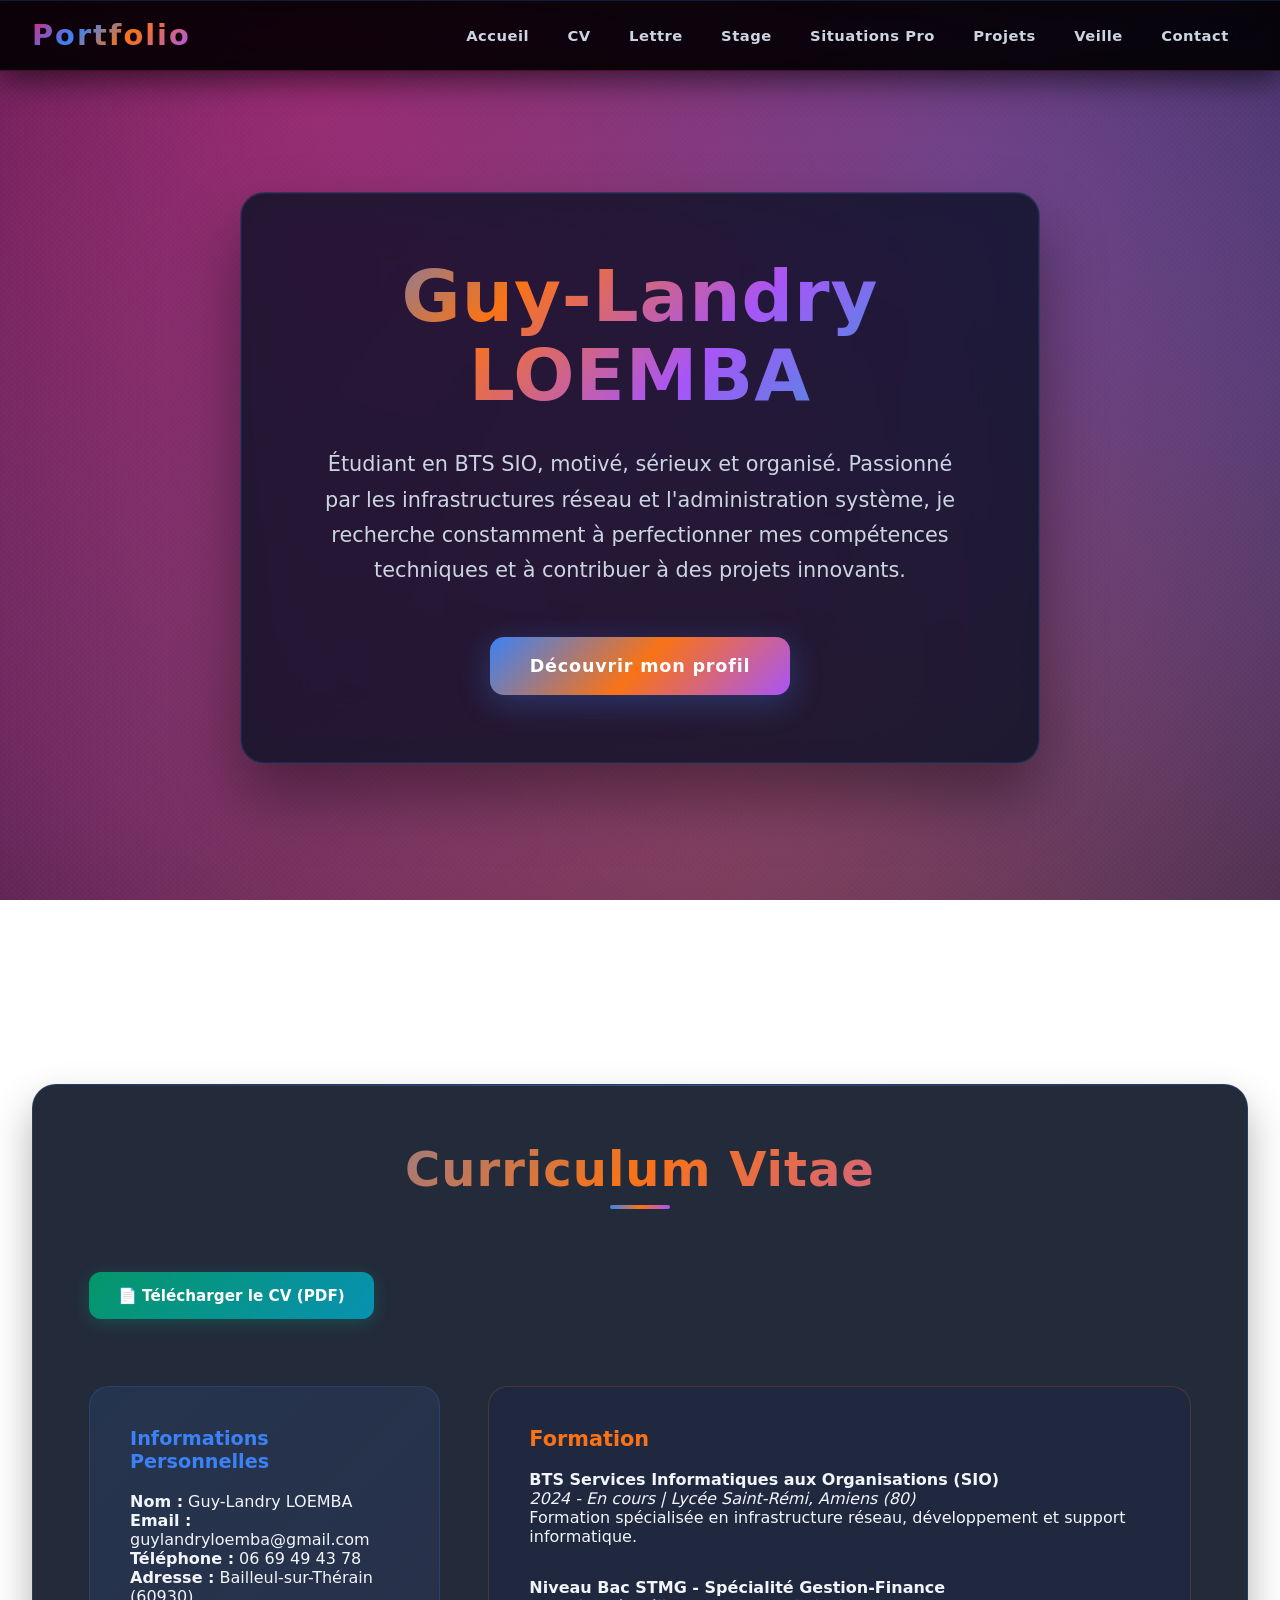
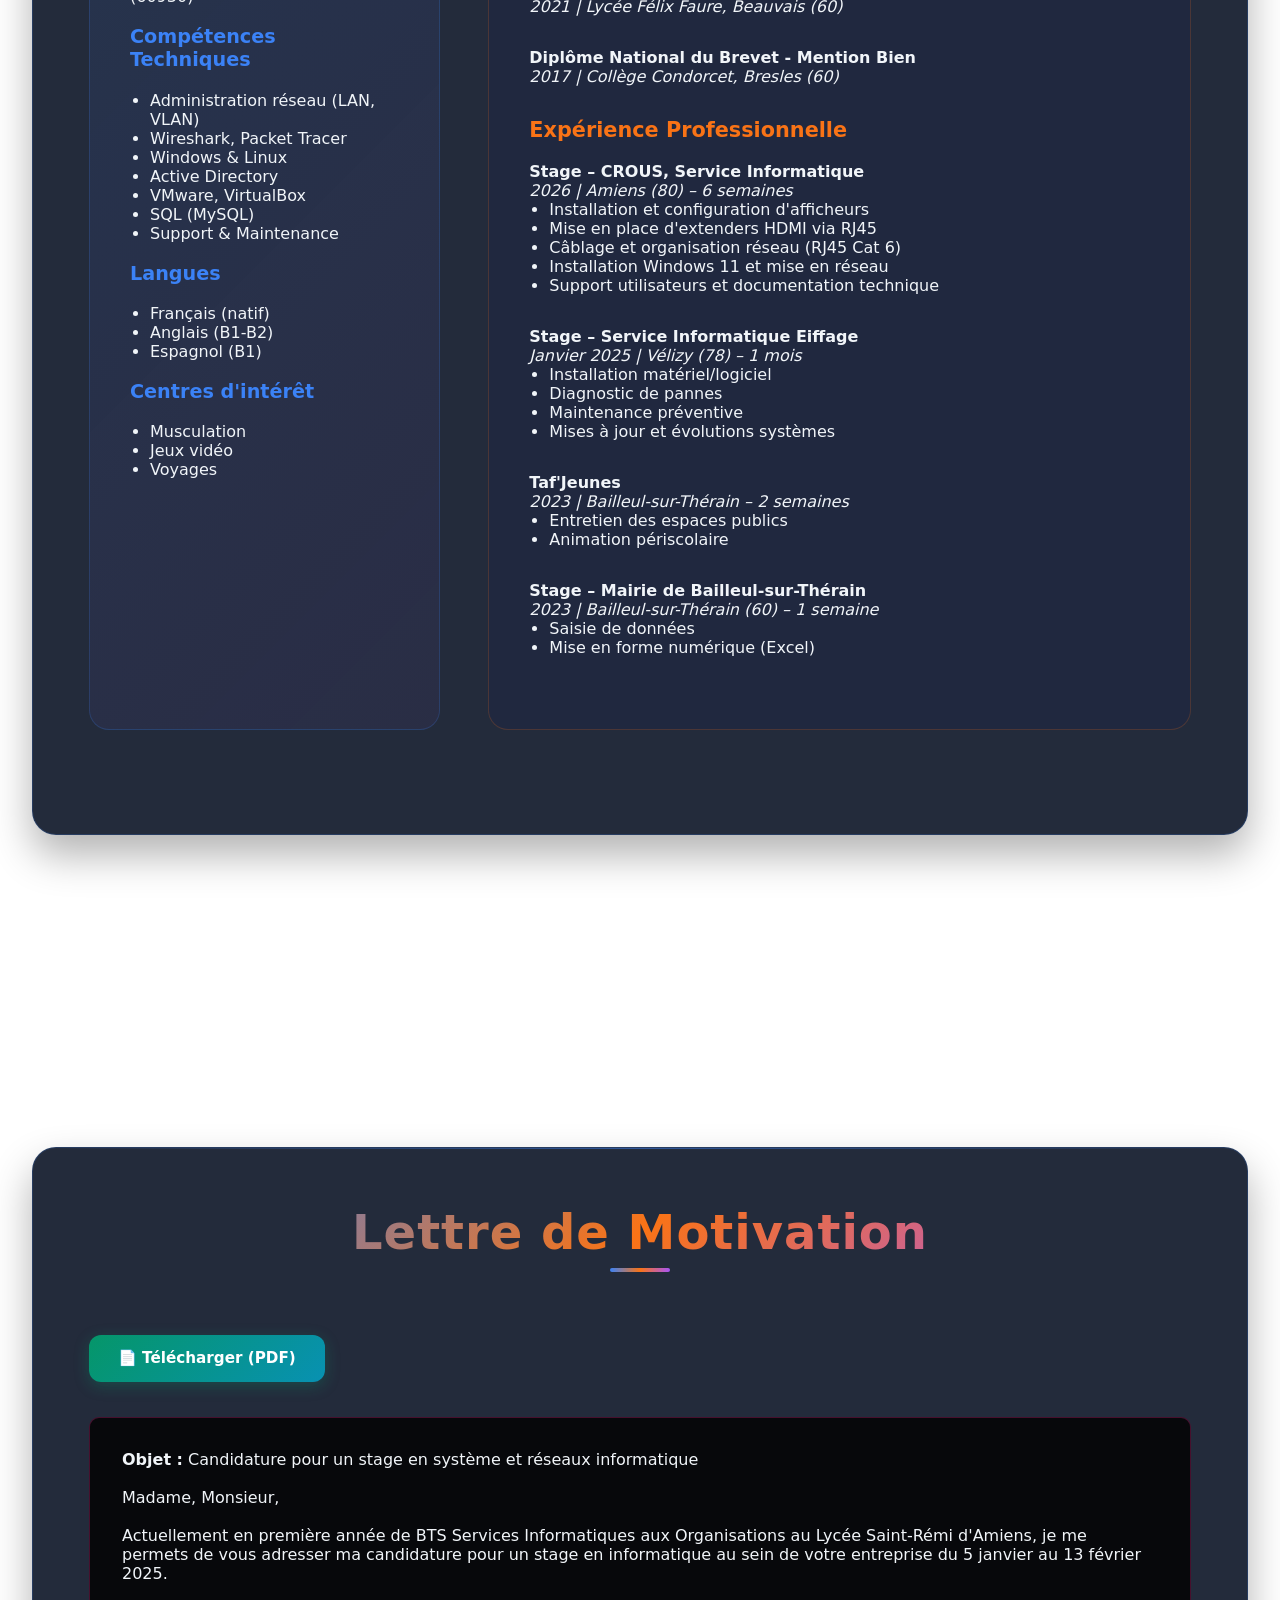
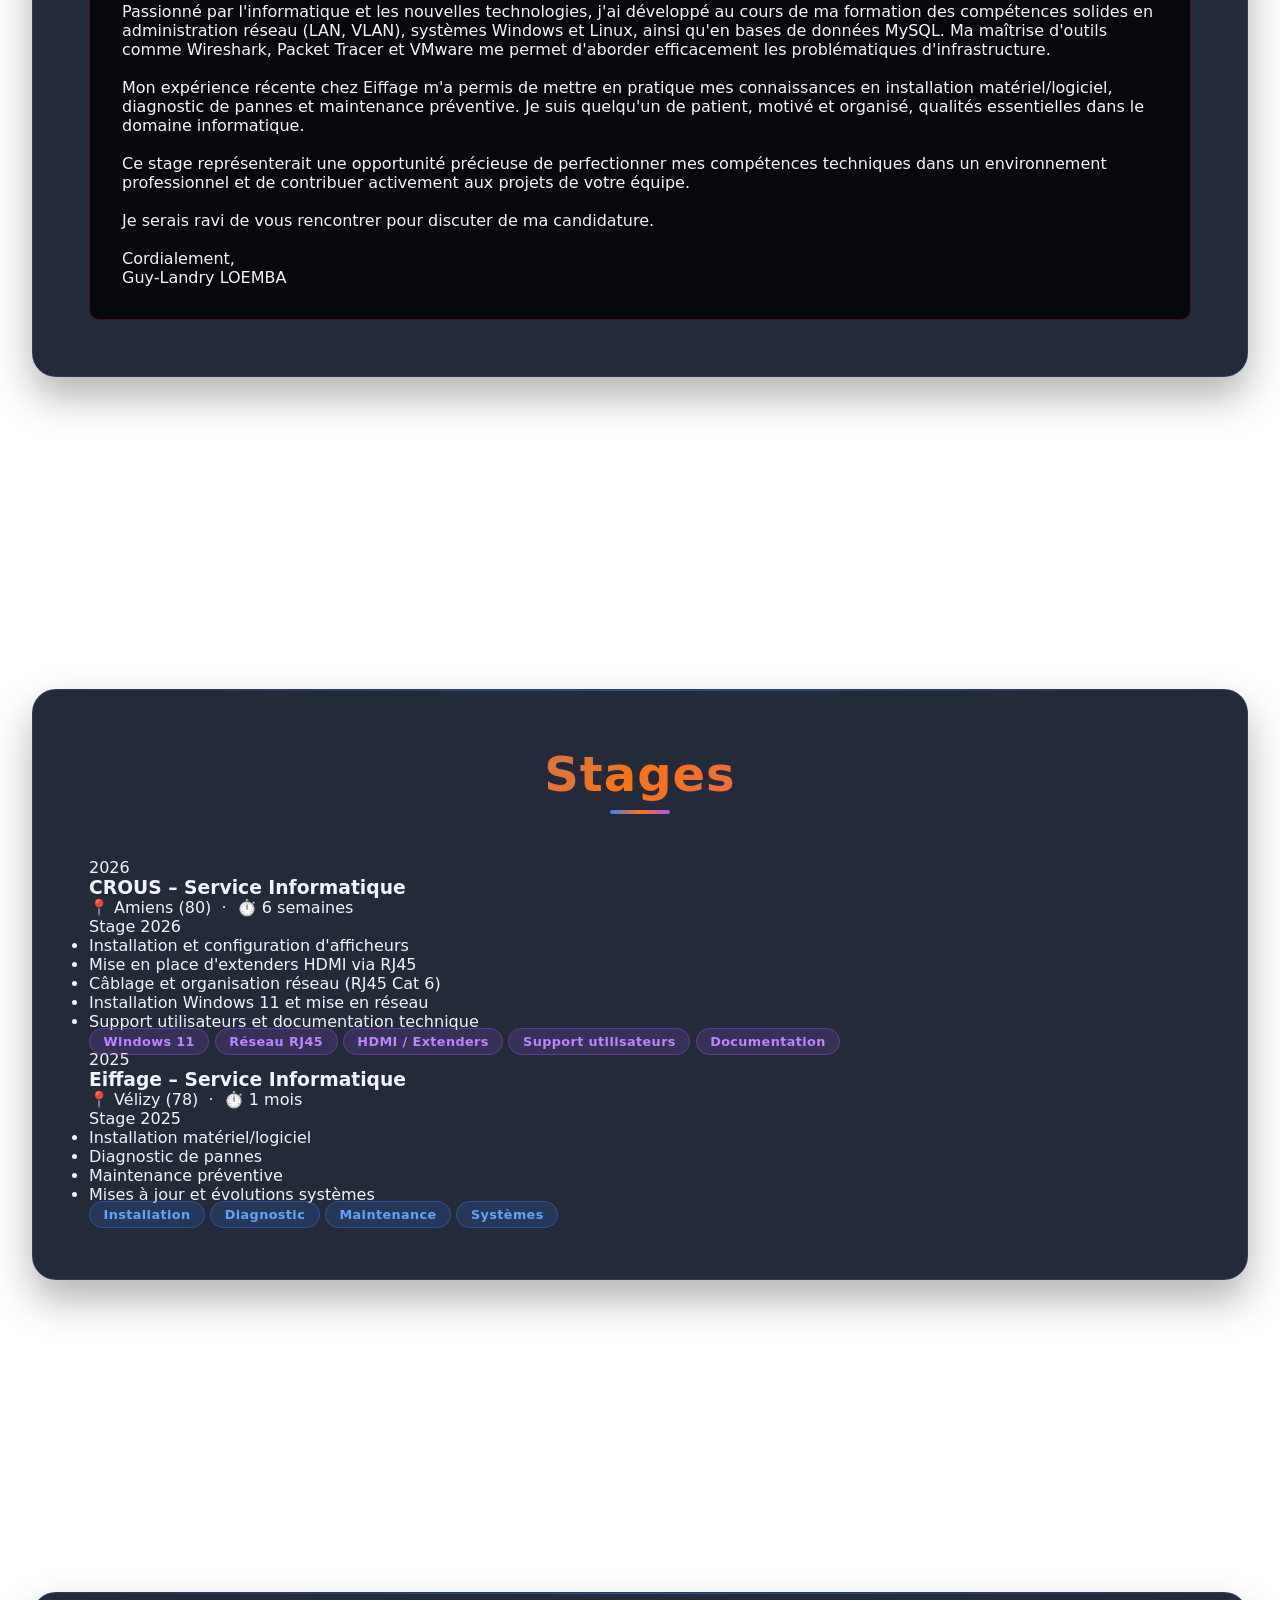
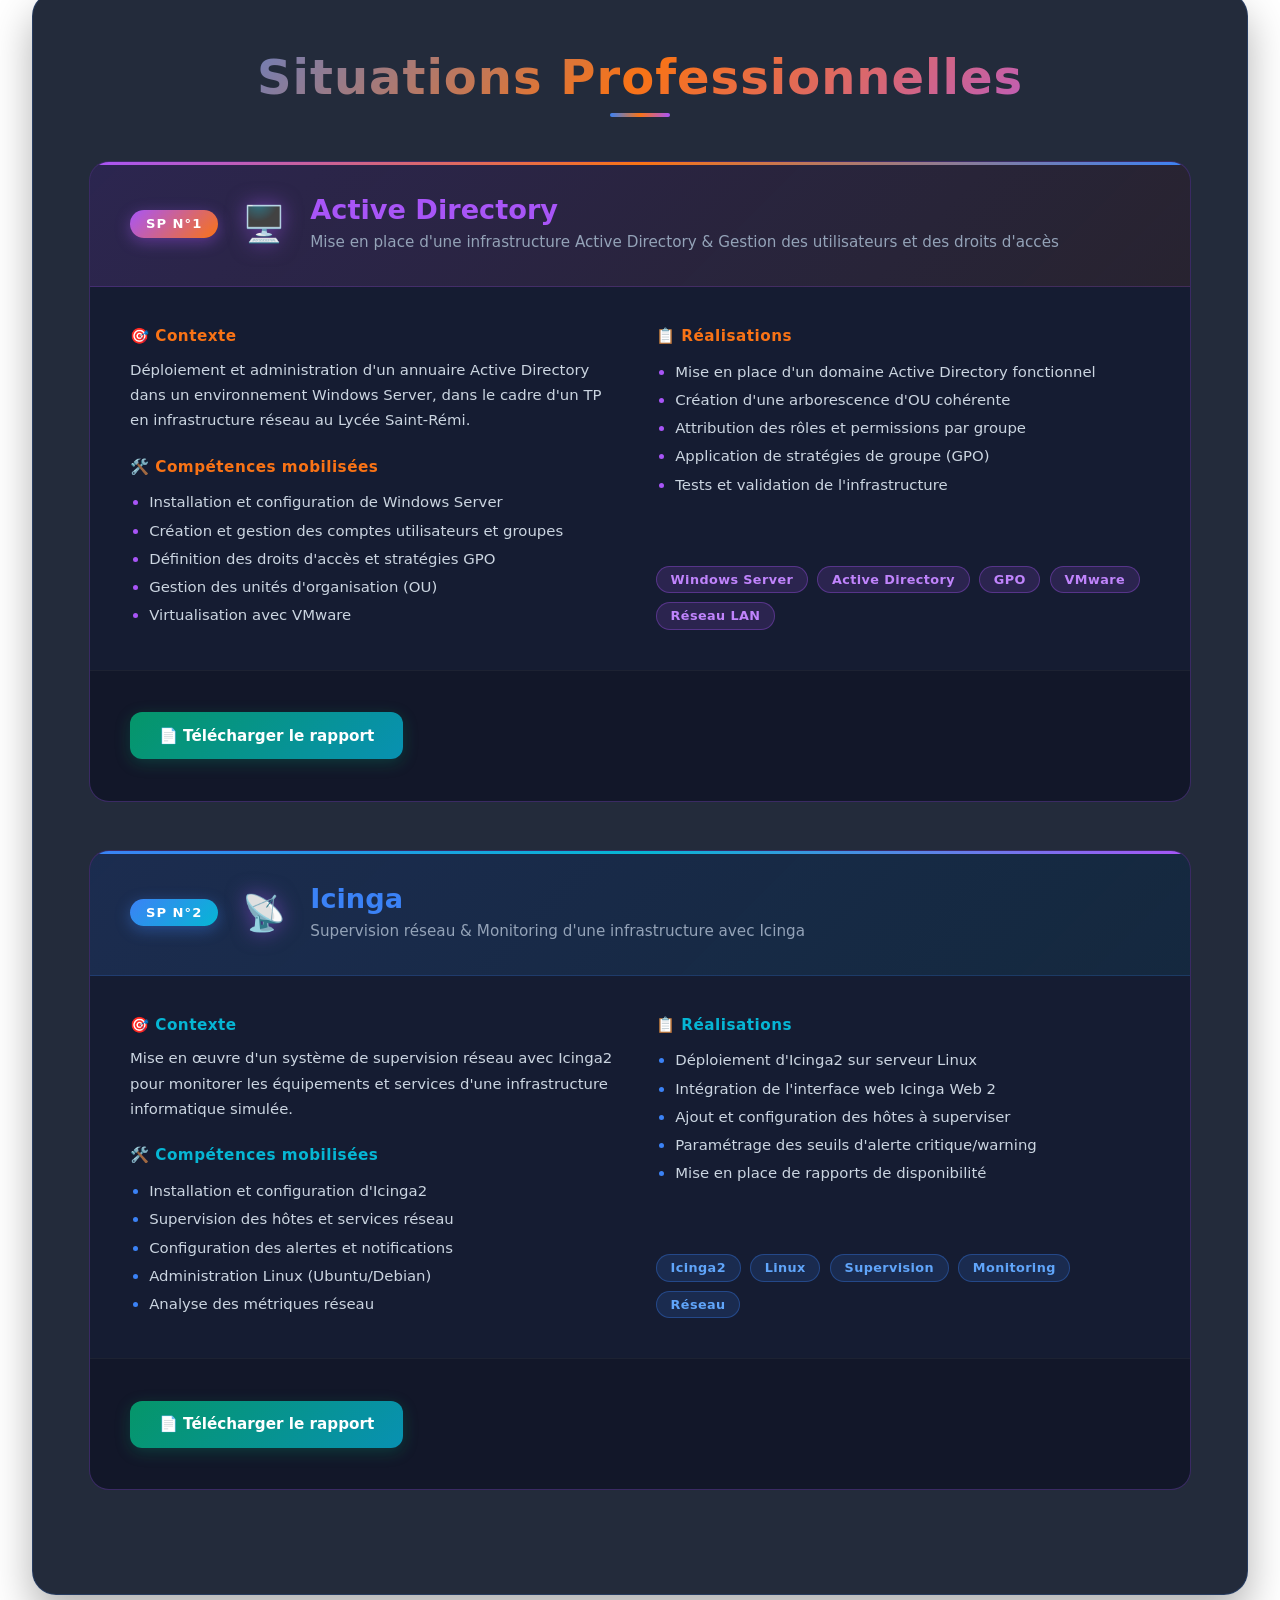
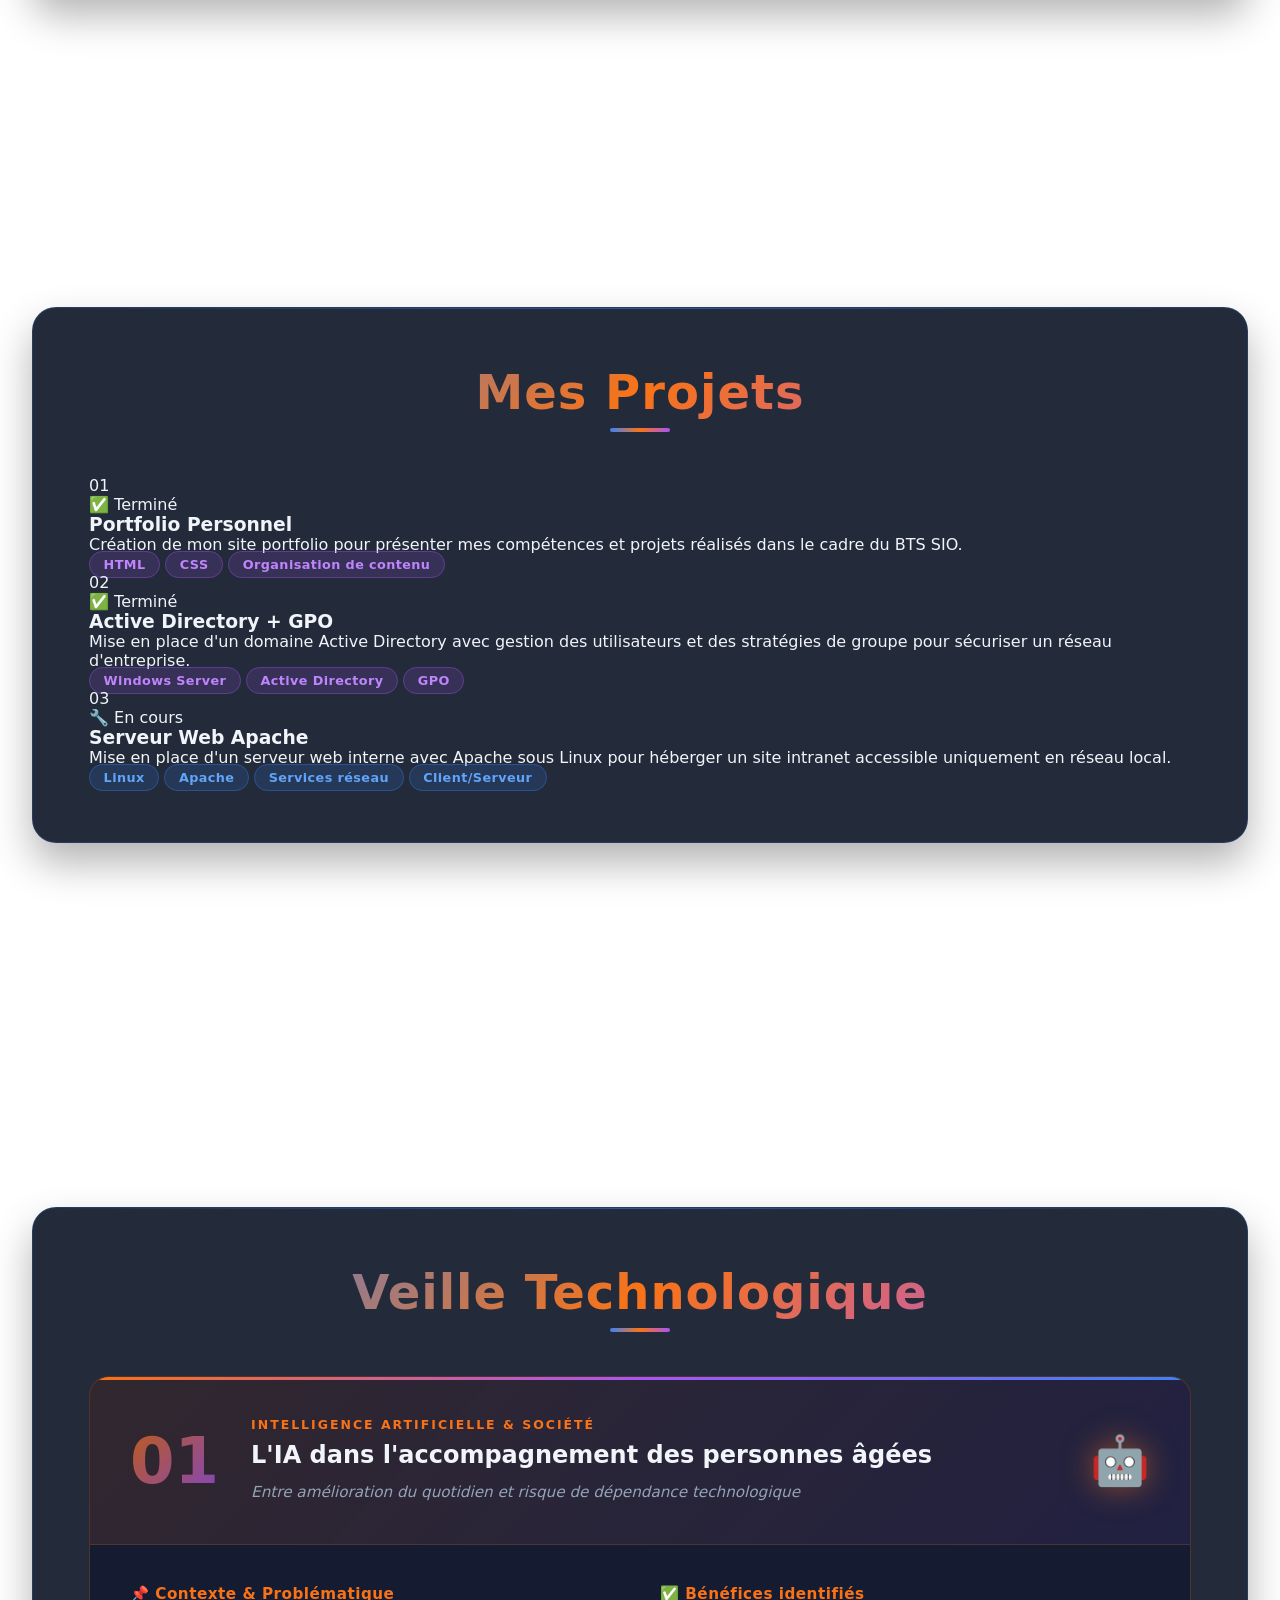
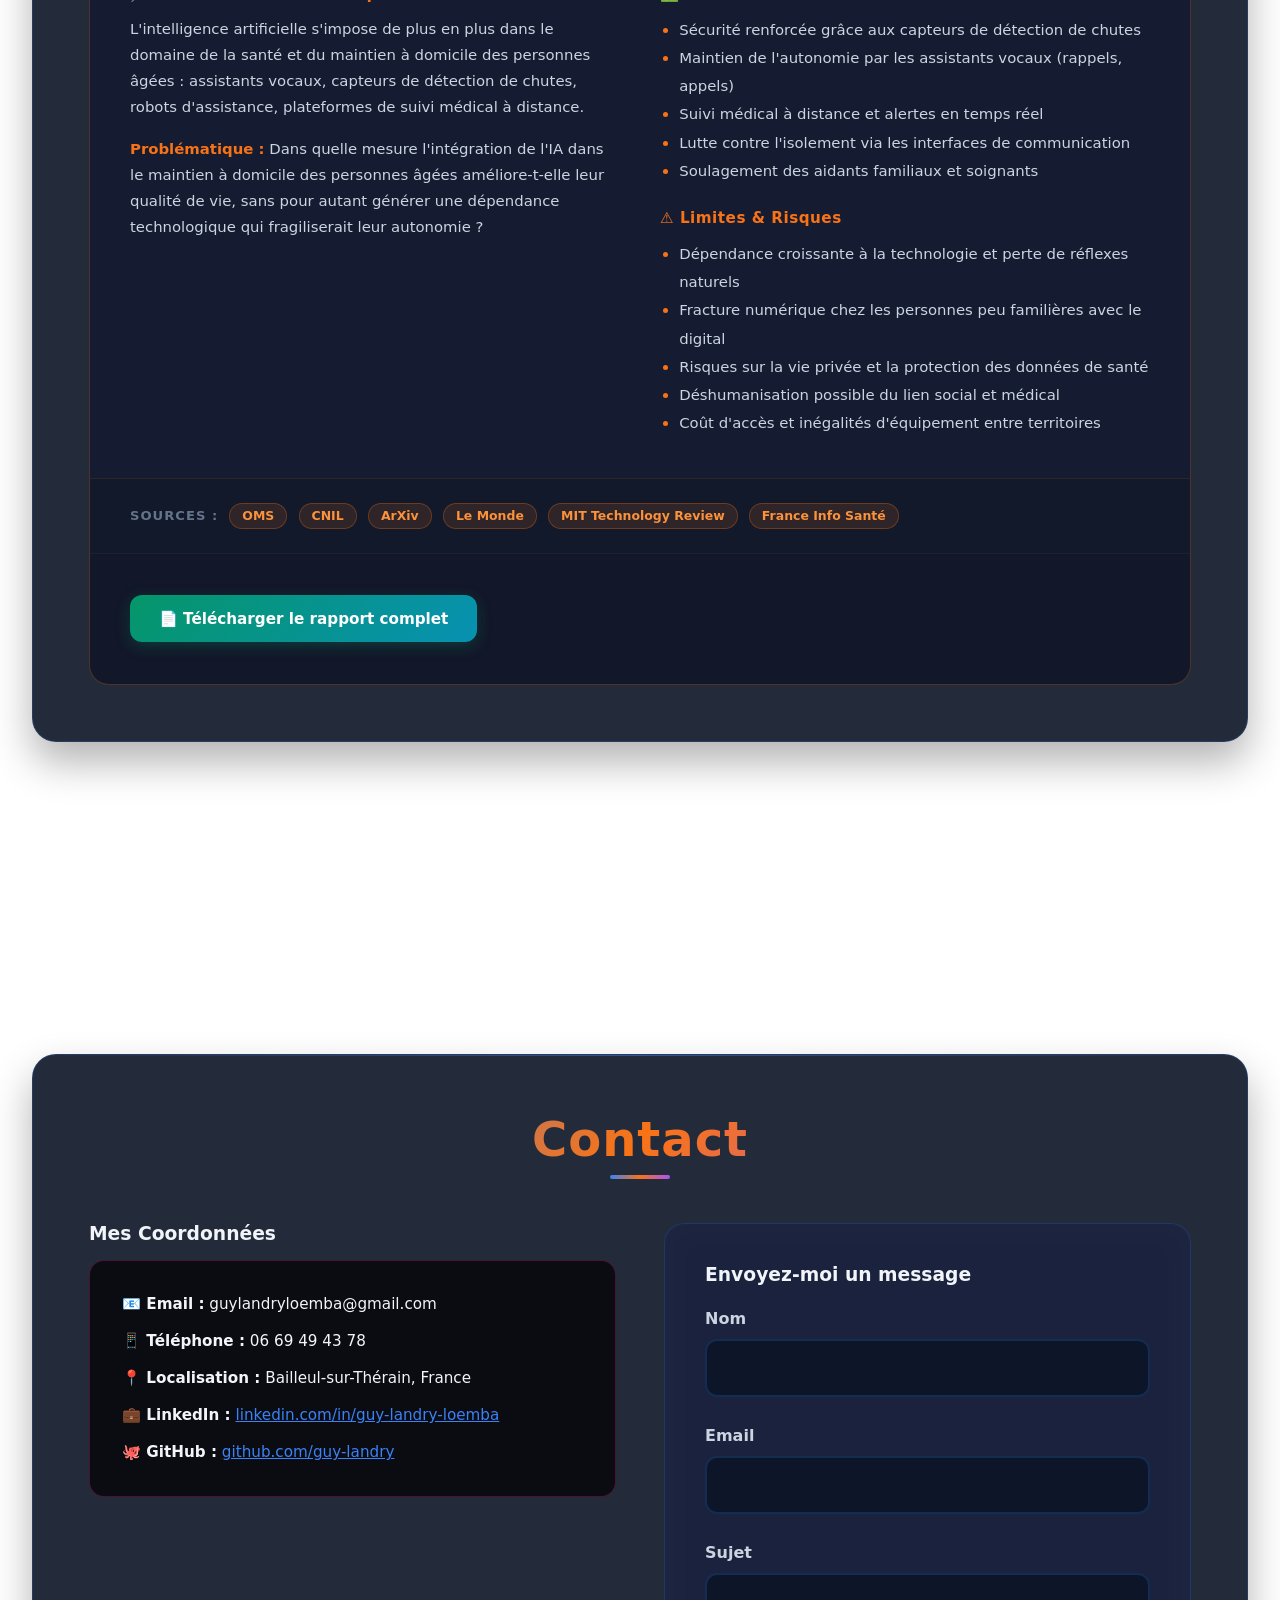
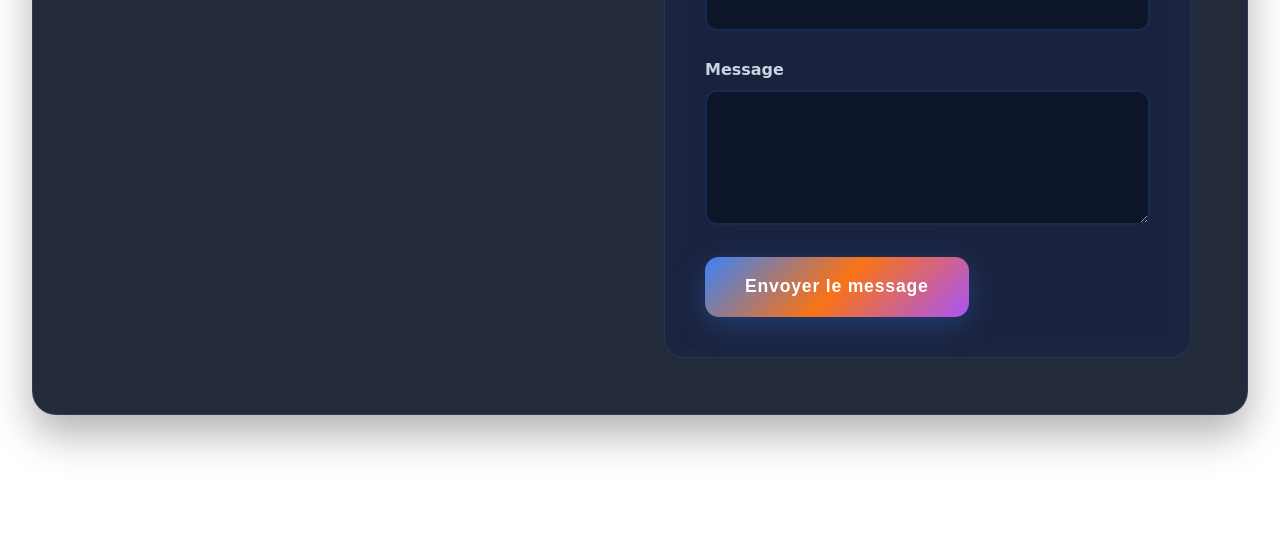
==== commit 968e21c4: "Update index.html" ====
--- a/index.html
+++ b/index.html
@@ -7,10 +7,8 @@
    <link rel="stylesheet" href="portfolio.css">
 </head>
 <body>
-   <!-- Effet de neige -->
    <div class="snowfall" id="snowfall"></div>
- 
-   <!-- Header -->
+
    <header>
        <nav>
            <div class="logo">Portfolio</div>
@@ -18,28 +16,29 @@
                <li><a href="#accueil">Accueil</a></li>
                <li><a href="#cv">CV</a></li>
                <li><a href="#lettre">Lettre</a></li>
+               <li><a href="#stage">Stage</a></li>
                <li><a href="#situations">Situations Pro</a></li>
+               <li><a href="#projets">Projets</a></li>
                <li><a href="#veille">Veille</a></li>
                <li><a href="#contact">Contact</a></li>
            </ul>
            <div class="mobile-menu" id="mobileMenuBtn">
-               <span></span>
-               <span></span>
-               <span></span>
+               <span></span><span></span><span></span>
            </div>
        </nav>
-       <!-- Menu mobile déroulant -->
        <ul class="nav-mobile" id="navMobile">
            <li><a href="#accueil">Accueil</a></li>
            <li><a href="#cv">CV</a></li>
            <li><a href="#lettre">Lettre</a></li>
+           <li><a href="#stage">Stage</a></li>
            <li><a href="#situations">Situations Pro</a></li>
+           <li><a href="#projets">Projets</a></li>
            <li><a href="#veille">Veille</a></li>
            <li><a href="#contact">Contact</a></li>
        </ul>
    </header>
- 
-   <!-- Section Accueil -->
+
+   <!-- ACCUEIL -->
    <section id="accueil" class="section">
        <div class="container">
            <div class="hero-content">
@@ -53,14 +52,13 @@
            </div>
        </div>
    </section>
- 
-   <!-- Section CV -->
+
+   <!-- CV -->
    <section id="cv" class="section">
        <div class="container">
            <div class="content-section">
                <h2 class="section-title">Curriculum Vitae</h2>
                <a href="images_portfolio/cv Guy-Landry Loemba alternance.pdf" class="download-btn" target="_blank" rel="noopener">📄 Télécharger le CV (PDF)</a>
- 
                <div class="cv-grid">
                    <div class="cv-sidebar">
                        <h3>Informations Personnelles</h3>
@@ -70,7 +68,7 @@
                        <p><strong>Adresse :</strong> Bailleul-sur-Thérain (60930)</p>
                        <br>
                        <h3>Compétences Techniques</h3>
-                       <ul style="padding-left: 20px;">
+                       <ul style="padding-left:20px">
                            <li>Administration réseau (LAN, VLAN)</li>
                            <li>Wireshark, Packet Tracer</li>
                            <li>Windows & Linux</li>
@@ -81,59 +79,68 @@
                        </ul>
                        <br>
                        <h3>Langues</h3>
-                       <ul style="padding-left: 20px;">
+                       <ul style="padding-left:20px">
                            <li>Français (natif)</li>
                            <li>Anglais (B1-B2)</li>
                            <li>Espagnol (B1)</li>
                        </ul>
                        <br>
                        <h3>Centres d'intérêt</h3>
-                       <ul style="padding-left: 20px;">
+                       <ul style="padding-left:20px">
                            <li>Musculation</li>
                            <li>Jeux vidéo</li>
                            <li>Voyages</li>
                        </ul>
                    </div>
- 
                    <div class="cv-main">
                        <h3>Formation</h3>
-                       <div style="margin-bottom: 2rem;">
+                       <div style="margin-bottom:2rem">
                            <h4>BTS Services Informatiques aux Organisations (SIO)</h4>
                            <p><em>2024 - En cours | Lycée Saint-Rémi, Amiens (80)</em></p>
                            <p>Formation spécialisée en infrastructure réseau, développement et support informatique.</p>
                        </div>
-                       <div style="margin-bottom: 2rem;">
+                       <div style="margin-bottom:2rem">
                            <h4>Niveau Bac STMG - Spécialité Gestion-Finance</h4>
                            <p><em>2021 | Lycée Félix Faure, Beauvais (60)</em></p>
                        </div>
-                       <div style="margin-bottom: 2rem;">
+                       <div style="margin-bottom:2rem">
                            <h4>Diplôme National du Brevet - Mention Bien</h4>
                            <p><em>2017 | Collège Condorcet, Bresles (60)</em></p>
                        </div>
- 
                        <h3>Expérience Professionnelle</h3>
-                       <div style="margin-bottom: 2rem;">
-                           <h4>Stage - Service Informatique Eiffage</h4>
-                           <p><em>Janvier 2025 | Vélizy (78) - 1 mois</em></p>
-                           <ul style="padding-left: 20px;">
+                       <div style="margin-bottom:2rem">
+                           <h4>Stage – CROUS, Service Informatique</h4>
+                           <p><em>2026 | Amiens (80) – 6 semaines</em></p>
+                           <ul style="padding-left:20px">
+                               <li>Installation et configuration d'afficheurs</li>
+                               <li>Mise en place d'extenders HDMI via RJ45</li>
+                               <li>Câblage et organisation réseau (RJ45 Cat 6)</li>
+                               <li>Installation Windows 11 et mise en réseau</li>
+                               <li>Support utilisateurs et documentation technique</li>
+                           </ul>
+                       </div>
+                       <div style="margin-bottom:2rem">
+                           <h4>Stage – Service Informatique Eiffage</h4>
+                           <p><em>Janvier 2025 | Vélizy (78) – 1 mois</em></p>
+                           <ul style="padding-left:20px">
                                <li>Installation matériel/logiciel</li>
                                <li>Diagnostic de pannes</li>
                                <li>Maintenance préventive</li>
                                <li>Mises à jour et évolutions systèmes</li>
                            </ul>
                        </div>
-                       <div style="margin-bottom: 2rem;">
+                       <div style="margin-bottom:2rem">
                            <h4>Taf'Jeunes</h4>
-                           <p><em>2023 | Bailleul-sur-Thérain - 2 semaines</em></p>
-                           <ul style="padding-left: 20px;">
+                           <p><em>2023 | Bailleul-sur-Thérain – 2 semaines</em></p>
+                           <ul style="padding-left:20px">
                                <li>Entretien des espaces publics</li>
                                <li>Animation périscolaire</li>
                            </ul>
                        </div>
-                       <div style="margin-bottom: 2rem;">
-                           <h4>Stage - Mairie de Bailleul-sur-Thérain</h4>
-                           <p><em>2023 | Bailleul-sur-Thérain (60) - 1 semaine</em></p>
-                           <ul style="padding-left: 20px;">
+                       <div style="margin-bottom:2rem">
+                           <h4>Stage – Mairie de Bailleul-sur-Thérain</h4>
+                           <p><em>2023 | Bailleul-sur-Thérain (60) – 1 semaine</em></p>
+                           <ul style="padding-left:20px">
                                <li>Saisie de données</li>
                                <li>Mise en forme numérique (Excel)</li>
                            </ul>
@@ -143,43 +150,103 @@
            </div>
        </div>
    </section>
- 
-   <!-- Section Lettre de Motivation -->
+
+   <!-- LETTRE -->
    <section id="lettre" class="section">
        <div class="container">
            <div class="content-section">
                <h2 class="section-title">Lettre de Motivation</h2>
-               <div id="letter-fr" class="letter-content">
-                   <a href="images_portfolio/Lettre de motivation Guy-landry Alternance.pdf" class="download-btn" target="_blank" rel="noopener">📄 Télécharger (PDF)</a>
-                   <div style="background: rgba(0,0,0,0.8); color: #f1f5f9; padding: 2rem; border-radius: 10px; margin-top: 1rem; border: 1px solid rgba(220,38,127,0.3);">
-                       <p><strong>Objet :</strong> Candidature pour un stage en système et réseaux informatique</p>
-                       <br>
-                       <p>Madame, Monsieur,</p>
-                       <br>
-                       <p>Actuellement en première année de BTS Services Informatiques aux Organisations au Lycée Saint-Rémi d'Amiens, je me permets de vous adresser ma candidature pour un stage en informatique au sein de votre entreprise du 5 janvier au 13 février 2025.</p>
-                       <br>
-                       <p>Passionné par l'informatique et les nouvelles technologies, j'ai développé au cours de ma formation des compétences solides en administration réseau (LAN, VLAN), systèmes Windows et Linux, ainsi qu'en bases de données MySQL. Ma maîtrise d'outils comme Wireshark, Packet Tracer et VMware me permet d'aborder efficacement les problématiques d'infrastructure.</p>
-                       <br>
-                       <p>Mon expérience récente chez Eiffage m'a permis de mettre en pratique mes connaissances en installation matériel/logiciel, diagnostic de pannes et maintenance préventive. Je suis quelqu'un de patient, motivé et organisé, qualités essentielles dans le domaine informatique.</p>
-                       <br>
-                       <p>Ce stage représenterait une opportunité précieuse de perfectionner mes compétences techniques dans un environnement professionnel et de contribuer activement aux projets de votre équipe.</p>
-                       <br>
-                       <p>Je serais ravi de vous rencontrer pour discuter de ma candidature.</p>
-                       <br>
-                       <p>Cordialement,<br>Guy-Landry LOEMBA</p>
-                   </div>
-               </div>
-           </div>
-       </div>
-   </section>
- 
-   <!-- Section Situations Professionnelles -->
+               <a href="images_portfolio/Lettre de motivation Guy-landry Alternance.pdf" class="download-btn" target="_blank" rel="noopener">📄 Télécharger (PDF)</a>
+               <div style="background:rgba(0,0,0,0.8);color:#f1f5f9;padding:2rem;border-radius:10px;margin-top:1rem;border:1px solid rgba(220,38,127,0.3);">
+                   <p><strong>Objet :</strong> Candidature pour un stage en système et réseaux informatique</p><br>
+                   <p>Madame, Monsieur,</p><br>
+                   <p>Actuellement en première année de BTS Services Informatiques aux Organisations au Lycée Saint-Rémi d'Amiens, je me permets de vous adresser ma candidature pour un stage en informatique au sein de votre entreprise du 5 janvier au 13 février 2025.</p><br>
+                   <p>Passionné par l'informatique et les nouvelles technologies, j'ai développé au cours de ma formation des compétences solides en administration réseau (LAN, VLAN), systèmes Windows et Linux, ainsi qu'en bases de données MySQL. Ma maîtrise d'outils comme Wireshark, Packet Tracer et VMware me permet d'aborder efficacement les problématiques d'infrastructure.</p><br>
+                   <p>Mon expérience récente chez Eiffage m'a permis de mettre en pratique mes connaissances en installation matériel/logiciel, diagnostic de pannes et maintenance préventive. Je suis quelqu'un de patient, motivé et organisé, qualités essentielles dans le domaine informatique.</p><br>
+                   <p>Ce stage représenterait une opportunité précieuse de perfectionner mes compétences techniques dans un environnement professionnel et de contribuer activement aux projets de votre équipe.</p><br>
+                   <p>Je serais ravi de vous rencontrer pour discuter de ma candidature.</p><br>
+                   <p>Cordialement,<br>Guy-Landry LOEMBA</p>
+               </div>
+           </div>
+       </div>
+   </section>
+
+   <!-- STAGE -->
+   <section id="stage" class="section">
+       <div class="container">
+           <div class="content-section">
+               <h2 class="section-title">Stages</h2>
+               <div class="stage-timeline">
+
+                   <div class="stage-card">
+                       <div class="stage-side">
+                           <div class="stage-year">2026</div>
+                           <div class="stage-line"></div>
+                       </div>
+                       <div class="stage-body">
+                           <div class="stage-header">
+                               <div>
+                                   <h3 class="stage-title">CROUS – Service Informatique</h3>
+                                   <p class="stage-meta">📍 Amiens (80) &nbsp;·&nbsp; ⏱️ 6 semaines</p>
+                               </div>
+                               <span class="stage-badge stage-badge--purple">Stage 2026</span>
+                           </div>
+                           <ul class="stage-list">
+                               <li>Installation et configuration d'afficheurs</li>
+                               <li>Mise en place d'extenders HDMI via RJ45</li>
+                               <li>Câblage et organisation réseau (RJ45 Cat 6)</li>
+                               <li>Installation Windows 11 et mise en réseau</li>
+                               <li>Support utilisateurs et documentation technique</li>
+                           </ul>
+                           <div class="stage-tags">
+                               <span class="tag">Windows 11</span>
+                               <span class="tag">Réseau RJ45</span>
+                               <span class="tag">HDMI / Extenders</span>
+                               <span class="tag">Support utilisateurs</span>
+                               <span class="tag">Documentation</span>
+                           </div>
+                       </div>
+                   </div>
+
+                   <div class="stage-card">
+                       <div class="stage-side">
+                           <div class="stage-year stage-year--blue">2025</div>
+                           <div class="stage-line stage-line--blue"></div>
+                       </div>
+                       <div class="stage-body stage-body--blue">
+                           <div class="stage-header">
+                               <div>
+                                   <h3 class="stage-title">Eiffage – Service Informatique</h3>
+                                   <p class="stage-meta">📍 Vélizy (78) &nbsp;·&nbsp; ⏱️ 1 mois</p>
+                               </div>
+                               <span class="stage-badge stage-badge--blue">Stage 2025</span>
+                           </div>
+                           <ul class="stage-list">
+                               <li>Installation matériel/logiciel</li>
+                               <li>Diagnostic de pannes</li>
+                               <li>Maintenance préventive</li>
+                               <li>Mises à jour et évolutions systèmes</li>
+                           </ul>
+                           <div class="stage-tags">
+                               <span class="tag tag--blue">Installation</span>
+                               <span class="tag tag--blue">Diagnostic</span>
+                               <span class="tag tag--blue">Maintenance</span>
+                               <span class="tag tag--blue">Systèmes</span>
+                           </div>
+                       </div>
+                   </div>
+
+               </div>
+           </div>
+       </div>
+   </section>
+
+   <!-- SITUATIONS PROFESSIONNELLES -->
    <section id="situations" class="section">
        <div class="container">
            <div class="content-section">
                <h2 class="section-title">Situations Professionnelles</h2>
- 
-               <!-- SP1 - Active Directory -->
+
                <div class="sp-card" id="sp1">
                    <div class="sp-header">
                        <div class="sp-badge">SP N°1</div>
@@ -230,8 +297,7 @@
                        <a href="#" class="download-btn" target="_blank" rel="noopener">📄 Télécharger le rapport</a>
                    </div>
                </div>
- 
-               <!-- SP2 - Icinga -->
+
                <div class="sp-card sp-card--blue" id="sp2">
                    <div class="sp-header sp-header--blue">
                        <div class="sp-badge sp-badge--blue">SP N°2</div>
@@ -282,39 +348,89 @@
                        <a href="#" class="download-btn" target="_blank" rel="noopener">📄 Télécharger le rapport</a>
                    </div>
                </div>
- 
-           </div>
-       </div>
-   </section>
- 
-   <!-- Section Veille Technologique -->
+
+           </div>
+       </div>
+   </section>
+
+   <!-- PROJETS -->
+   <section id="projets" class="section">
+       <div class="container">
+           <div class="content-section">
+               <h2 class="section-title">Mes Projets</h2>
+               <div class="proj-grid">
+
+                   <div class="proj-card">
+                       <div class="proj-card-top">
+                           <div class="proj-numero">01</div>
+                           <span class="proj-status proj-status--done">✅ Terminé</span>
+                       </div>
+                       <h3 class="proj-title">Portfolio Personnel</h3>
+                       <p class="proj-desc">Création de mon site portfolio pour présenter mes compétences et projets réalisés dans le cadre du BTS SIO.</p>
+                       <div class="proj-tags">
+                           <span class="tag">HTML</span>
+                           <span class="tag">CSS</span>
+                           <span class="tag">Organisation de contenu</span>
+                       </div>
+                   </div>
+
+                   <div class="proj-card">
+                       <div class="proj-card-top">
+                           <div class="proj-numero">02</div>
+                           <span class="proj-status proj-status--done">✅ Terminé</span>
+                       </div>
+                       <h3 class="proj-title">Active Directory + GPO</h3>
+                       <p class="proj-desc">Mise en place d'un domaine Active Directory avec gestion des utilisateurs et des stratégies de groupe pour sécuriser un réseau d'entreprise.</p>
+                       <div class="proj-tags">
+                           <span class="tag">Windows Server</span>
+                           <span class="tag">Active Directory</span>
+                           <span class="tag">GPO</span>
+                       </div>
+                   </div>
+
+                   <div class="proj-card proj-card--inprogress">
+                       <div class="proj-card-top">
+                           <div class="proj-numero proj-numero--orange">03</div>
+                           <span class="proj-status proj-status--wip">🔧 En cours</span>
+                       </div>
+                       <h3 class="proj-title">Serveur Web Apache</h3>
+                       <p class="proj-desc">Mise en place d'un serveur web interne avec Apache sous Linux pour héberger un site intranet accessible uniquement en réseau local.</p>
+                       <div class="proj-tags">
+                           <span class="tag tag--blue">Linux</span>
+                           <span class="tag tag--blue">Apache</span>
+                           <span class="tag tag--blue">Services réseau</span>
+                           <span class="tag tag--blue">Client/Serveur</span>
+                       </div>
+                   </div>
+
+               </div>
+           </div>
+       </div>
+   </section>
+
+   <!-- VEILLE -->
    <section id="veille" class="section">
        <div class="container">
            <div class="content-section">
                <h2 class="section-title">Veille Technologique</h2>
- 
                <div class="veille-card">
                    <div class="veille-header">
                        <div class="veille-number">01</div>
                        <div class="veille-header-content">
                            <div class="veille-label">Intelligence Artificielle & Société</div>
                            <h3 class="veille-title">L'IA dans l'accompagnement des personnes âgées</h3>
-                           <p class="veille-problematique">
-                               Entre amélioration du quotidien et risque de dépendance technologique
-                           </p>
+                           <p class="veille-problematique">Entre amélioration du quotidien et risque de dépendance technologique</p>
                        </div>
                        <div class="veille-icon">🤖</div>
                    </div>
- 
                    <div class="veille-body">
                        <div class="veille-col">
                            <div class="veille-block">
                                <h4>📌 Contexte & Problématique</h4>
-                               <p>L'intelligence artificielle s'impose de plus en plus dans le domaine de la santé et du maintien à domicile des personnes âgées : assistants vocaux, capteurs de détection de chutes, robots d'assistance, plateformes de suivi médical à distance. Si ces technologies offrent des bénéfices réels, elles soulèvent aussi des questions fondamentales sur l'autonomie humaine.</p>
-                               <p style="margin-top: 1rem;"><strong style="color: #f97316;">Problématique :</strong> Dans quelle mesure l'intégration de l'IA dans le maintien à domicile des personnes âgées améliore-t-elle leur qualité de vie, sans pour autant générer une dépendance technologique qui fragiliserait leur autonomie ?</p>
-                           </div>
-                       </div>
- 
+                               <p>L'intelligence artificielle s'impose de plus en plus dans le domaine de la santé et du maintien à domicile des personnes âgées : assistants vocaux, capteurs de détection de chutes, robots d'assistance, plateformes de suivi médical à distance.</p>
+                               <p style="margin-top:1rem"><strong style="color:#f97316">Problématique :</strong> Dans quelle mesure l'intégration de l'IA dans le maintien à domicile des personnes âgées améliore-t-elle leur qualité de vie, sans pour autant générer une dépendance technologique qui fragiliserait leur autonomie ?</p>
+                           </div>
+                       </div>
                        <div class="veille-col">
                            <div class="veille-block">
                                <h4>✅ Bénéfices identifiés</h4>
@@ -338,9 +454,8 @@
                            </div>
                        </div>
                    </div>
- 
                    <div class="veille-sources">
-                       <span class="veille-source-label">Sources consultées :</span>
+                       <span class="veille-source-label">Sources :</span>
                        <span class="veille-source-tag">OMS</span>
                        <span class="veille-source-tag">CNIL</span>
                        <span class="veille-source-tag">ArXiv</span>
@@ -348,35 +463,32 @@
                        <span class="veille-source-tag">MIT Technology Review</span>
                        <span class="veille-source-tag">France Info Santé</span>
                    </div>
- 
                    <div class="veille-footer">
                        <a href="#" class="download-btn" target="_blank" rel="noopener">📄 Télécharger le rapport complet</a>
                    </div>
                </div>
- 
-           </div>
-       </div>
-   </section>
- 
-   <!-- Section Contact -->
+           </div>
+       </div>
+   </section>
+
+   <!-- CONTACT -->
    <section id="contact" class="section">
        <div class="container">
            <div class="content-section">
                <h2 class="section-title">Contact</h2>
                <div class="contact-grid">
                    <div>
-                       <h3 style="margin-bottom: 1rem; color: #f1f5f9;">Mes Coordonnées</h3>
+                       <h3 style="margin-bottom:1rem;color:#f1f5f9">Mes Coordonnées</h3>
                        <div class="contact-info-box">
                            <p><strong>📧 Email :</strong> guylandryloemba@gmail.com</p>
                            <p><strong>📱 Téléphone :</strong> 06 69 49 43 78</p>
                            <p><strong>📍 Localisation :</strong> Bailleul-sur-Thérain, France</p>
-                           <p><strong>💼 LinkedIn :</strong> <a href="#" style="color: #3b82f6;">linkedin.com/in/guy-landry-loemba</a></p>
-                           <p><strong>🐙 GitHub :</strong> <a href="#" style="color: #3b82f6;">github.com/guy-landry</a></p>
-                       </div>
-                   </div>
- 
+                           <p><strong>💼 LinkedIn :</strong> <a href="#" style="color:#3b82f6">linkedin.com/in/guy-landry-loemba</a></p>
+                           <p><strong>🐙 GitHub :</strong> <a href="#" style="color:#3b82f6">github.com/guy-landry</a></p>
+                       </div>
+                   </div>
                    <div class="contact-form">
-                       <h3 style="margin-bottom: 1.5rem; color: #f1f5f9;">Envoyez-moi un message</h3>
+                       <h3 style="margin-bottom:1.5rem;color:#f1f5f9">Envoyez-moi un message</h3>
                        <form onsubmit="handleSubmit(event)">
                            <div class="form-group">
                                <label for="name">Nom</label>
@@ -401,54 +513,48 @@
            </div>
        </div>
    </section>
- 
+
    <script>
-       // Effet de neige
        function createSnowfall() {
            const snowfall = document.getElementById('snowfall');
            for (let i = 0; i < 50; i++) {
-               const snowflake = document.createElement('div');
-               snowflake.className = 'snowflake';
-               snowflake.innerHTML = '❄';
-               snowflake.style.left = Math.random() * 100 + '%';
-               snowflake.style.animationDuration = Math.random() * 3 + 2 + 's';
-               snowflake.style.animationDelay = Math.random() * 5 + 's';
-               snowfall.appendChild(snowflake);
+               const s = document.createElement('div');
+               s.className = 'snowflake';
+               s.innerHTML = '❄';
+               s.style.left = Math.random() * 100 + '%';
+               s.style.animationDuration = Math.random() * 3 + 2 + 's';
+               s.style.animationDelay = Math.random() * 5 + 's';
+               snowfall.appendChild(s);
            }
        }
- 
-       // Navigation fluide (ignore les liens externes)
+
        document.querySelectorAll('a[href^="#"]').forEach(anchor => {
-           anchor.addEventListener('click', function (e) {
+           anchor.addEventListener('click', function(e) {
                const href = this.getAttribute('href');
                if (href === '#') return;
                e.preventDefault();
                const target = document.querySelector(href);
                if (target) {
                    target.scrollIntoView({ behavior: 'smooth', block: 'start' });
-                   // Fermer le menu mobile si ouvert
                    navMobile.classList.remove('nav-mobile--open');
                }
            });
        });
- 
-       // Menu mobile toggle
+
        const mobileMenuBtn = document.getElementById('mobileMenuBtn');
        const navMobile = document.getElementById('navMobile');
        mobileMenuBtn.addEventListener('click', () => {
            navMobile.classList.toggle('nav-mobile--open');
        });
- 
-       // Formulaire contact
+
        function handleSubmit(event) {
            event.preventDefault();
            alert('Message envoyé avec succès ! (Fonctionnalité à implémenter avec un vrai serveur)');
            event.target.reset();
        }
- 
-       // Animation au scroll
+
        function animateOnScroll() {
-           const elements = document.querySelectorAll('.content-section, .sp-card, .veille-card');
+           const els = document.querySelectorAll('.content-section, .sp-card, .veille-card, .stage-body, .proj-card');
            const observer = new IntersectionObserver((entries) => {
                entries.forEach(entry => {
                    if (entry.isIntersecting) {
@@ -457,9 +563,9 @@
                    }
                });
            }, { threshold: 0.08 });
-           elements.forEach(el => observer.observe(el));
+           els.forEach(el => observer.observe(el));
        }
- 
+
        createSnowfall();
        animateOnScroll();
    </script>
--- a/portfolio.css
+++ b/portfolio.css
@@ -1,789 +1,434 @@
 /* Reset et base */
 * {
-   margin: 0;
-   padding: 0;
-   box-sizing: border-box;
-}
-
-
+    margin: 0;
+    padding: 0;
+    box-sizing: border-box;
+}
+ 
 body {
-   font-family: 'Inter', 'Segoe UI', system-ui, -apple-system, sans-serif;
-   background:
-       radial-gradient(circle at 15% 25%, rgba(220, 38, 127, 0.4) 0%, transparent 40%),
-       radial-gradient(circle at 85% 75%, rgba(59, 130, 246, 0.5) 0%, transparent 50%),
-       radial-gradient(circle at 50% 90%, rgba(249, 115, 22, 0.3) 0%, transparent 45%),
-       radial-gradient(circle at 20% 70%, rgba(168, 85, 247, 0.25) 0%, transparent 35%),
-       linear-gradient(135deg, #000000 0%, #1a0b2e 20%, #16213e 40%, #0f1419 60%, #000000 100%);
-   color: #f1f5f9;
-   overflow-x: hidden;
-   min-height: 100vh;
-   position: relative;
-   background-attachment: fixed;
-}
-
-
-/* Particules de neige effet Snowfall série avec mouvement fluide */
+    font-family: 'Inter', 'Segoe UI', system-ui, -apple-system, sans-serif;
+    background:
+        radial-gradient(circle at 15% 25%, rgba(220, 38, 127, 0.4) 0%, transparent 40%),
+        radial-gradient(circle at 85% 75%, rgba(59, 130, 246, 0.5) 0%, transparent 50%),
+        radial-gradient(circle at 50% 90%, rgba(249, 115, 22, 0.3) 0%, transparent 45%),
+        radial-gradient(circle at 20% 70%, rgba(168, 85, 247, 0.25) 0%, transparent 35%),
+        linear-gradient(135deg, #000000 0%, #1a0b2e 20%, #16213e 40%, #0f1419 60%, #000000 100%);
+    color: #f1f5f9;
+    overflow-x: hidden;
+    min-height: 100vh;
+    background-attachment: fixed;
+}
+ 
+/* ===================== SNOWFALL ===================== */
 .snowfall {
-   position: fixed;
-   top: 0;
-   left: 0;
-   width: 100%;
-   height: 100%;
-   pointer-events: none;
-   z-index: 1;
-   overflow: hidden;
-}
-
-
+    position: fixed;
+    top: 0; left: 0;
+    width: 100%; height: 100%;
+    pointer-events: none;
+    z-index: 1;
+    overflow: hidden;
+}
+ 
 .snowflake {
-   position: absolute;
-   user-select: none;
-   pointer-events: none;
-   opacity: 0;
-   font-size: 10px;
-   animation: snowfall-flow linear infinite, glow pulse 2s ease-in-out infinite alternate;
-}
-
-
-.snowflake:nth-child(odd) {
-   color: rgba(220, 38, 127, 0.9);
-   text-shadow: 0 0 8px rgba(220, 38, 127, 0.8);
-}
-
-
-.snowflake:nth-child(even) {
-   color: rgba(59, 130, 246, 0.8);
-   text-shadow: 0 0 10px rgba(59, 130, 246, 0.6);
-   font-size: 8px;
-}
-
-
-.snowflake:nth-child(3n) {
-   color: rgba(249, 115, 22, 0.7);
-   text-shadow: 0 0 12px rgba(249, 115, 22, 0.5);
-   font-size: 12px;
-}
-
-
-.snowflake:nth-child(4n) {
-   color: rgba(168, 85, 247, 0.6);
-   text-shadow: 0 0 15px rgba(168, 85, 247, 0.4);
-   font-size: 6px;
-}
-
-
+    position: absolute;
+    user-select: none;
+    pointer-events: none;
+    opacity: 0;
+    font-size: 10px;
+    animation: snowfall-flow linear infinite, glow 2s ease-in-out infinite alternate;
+}
+ 
+.snowflake:nth-child(odd)  { color: rgba(220,38,127,0.9); text-shadow: 0 0 8px rgba(220,38,127,0.8); }
+.snowflake:nth-child(even) { color: rgba(59,130,246,0.8); text-shadow: 0 0 10px rgba(59,130,246,0.6); font-size: 8px; }
+.snowflake:nth-child(3n)   { color: rgba(249,115,22,0.7); text-shadow: 0 0 12px rgba(249,115,22,0.5); font-size: 12px; }
+.snowflake:nth-child(4n)   { color: rgba(168,85,247,0.6); text-shadow: 0 0 15px rgba(168,85,247,0.4); font-size: 6px; }
+ 
 @keyframes snowfall-flow {
-   0% {
-       transform: translateY(-100vh) translateX(-10px) rotate(0deg) scale(0);
-       opacity: 0;
-   }
-   10% {
-       opacity: 1;
-       transform: translateY(-80vh) translateX(0px) rotate(45deg) scale(1);
-   }
-   50% {
-       opacity: 0.8;
-       transform: translateY(-50vh) translateX(20px) rotate(180deg) scale(1.2);
-   }
-   90% {
-       opacity: 1;
-       transform: translateY(-10vh) translateX(40px) rotate(315deg) scale(0.8);
-   }
-   100% {
-       transform: translateY(10vh) translateX(60px) rotate(360deg) scale(0);
-       opacity: 0;
-   }
-}
-
-
+    0%   { transform: translateY(-100vh) translateX(-10px) rotate(0deg) scale(0); opacity: 0; }
+    10%  { opacity: 1; transform: translateY(-80vh) translateX(0px) rotate(45deg) scale(1); }
+    50%  { opacity: 0.8; transform: translateY(-50vh) translateX(20px) rotate(180deg) scale(1.2); }
+    90%  { opacity: 1; transform: translateY(-10vh) translateX(40px) rotate(315deg) scale(0.8); }
+    100% { transform: translateY(10vh) translateX(60px) rotate(360deg) scale(0); opacity: 0; }
+}
+ 
 @keyframes glow {
-   0% { filter: brightness(1) blur(0px); }
-   100% { filter: brightness(1.5) blur(1px); }
-}
-
-
-/* Header Navigation - Style Snowfall vibrant */
+    0%   { filter: brightness(1) blur(0px); }
+    100% { filter: brightness(1.5) blur(1px); }
+}
+ 
+/* ===================== HEADER / NAV ===================== */
 header {
-   position: fixed;
-   top: 0;
-   width: 100%;
-   background: rgba(0, 0, 0, 0.9);
-   backdrop-filter: blur(20px) saturate(180%);
-   border-bottom: 1px solid rgba(220, 38, 127, 0.3);
-   z-index: 1000;
-   padding: 1.2rem 2rem;
-   box-shadow:
-       0 8px 32px rgba(0, 0, 0, 0.6),
-       0 1px 0 rgba(59, 130, 246, 0.2) inset;
-   transition: all 0.3s cubic-bezier(0.4, 0, 0.2, 1);
-}
-
-
-header:hover {
-   background: rgba(0, 0, 0, 0.95);
-   box-shadow:
-       0 12px 48px rgba(0, 0, 0, 0.8),
-       0 1px 0 rgba(220, 38, 127, 0.3) inset;
-}
-
-
+    position: fixed;
+    top: 0;
+    width: 100%;
+    background: rgba(0, 0, 0, 0.92);
+    backdrop-filter: blur(20px) saturate(180%);
+    border-bottom: 1px solid rgba(220, 38, 127, 0.3);
+    z-index: 1000;
+    padding: 0 2rem;
+    box-shadow: 0 8px 32px rgba(0,0,0,0.6), 0 1px 0 rgba(59,130,246,0.2) inset;
+}
+ 
 nav {
-   display: flex;
-   justify-content: space-between;
-   align-items: center;
-   max-width: 1400px;
-   margin: 0 auto;
-}
-
-
+    display: flex;
+    justify-content: space-between;
+    align-items: center;
+    max-width: 1400px;
+    margin: 0 auto;
+    height: 70px;
+}
+ 
 .logo {
-   font-size: 2rem;
-   font-weight: 800;
-   background: linear-gradient(135deg, #dc267f 0%, #3b82f6 30%, #f97316 60%, #a855f7 100%);
-   -webkit-background-clip: text;
-   -webkit-text-fill-color: transparent;
-   background-clip: text;
-   text-shadow: 0 0 30px rgba(220, 38, 127, 0.6);
-   letter-spacing: 2px;
-   position: relative;
-   animation: logo-glow 3s ease-in-out infinite alternate;
-}
-
-
+    font-size: 1.8rem;
+    font-weight: 800;
+    background: linear-gradient(135deg, #dc267f 0%, #3b82f6 30%, #f97316 60%, #a855f7 100%);
+    -webkit-background-clip: text;
+    -webkit-text-fill-color: transparent;
+    background-clip: text;
+    letter-spacing: 2px;
+    flex-shrink: 0;
+    animation: logo-glow 3s ease-in-out infinite alternate;
+}
+ 
 @keyframes logo-glow {
-   0% {
-       filter: brightness(1) hue-rotate(0deg) drop-shadow(0 0 10px rgba(220, 38, 127, 0.5));
-   }
-   100% {
-       filter: brightness(1.4) hue-rotate(15deg) drop-shadow(0 0 20px rgba(59, 130, 246, 0.7));
-   }
-}
-
-
+    0%   { filter: brightness(1) drop-shadow(0 0 10px rgba(220,38,127,0.5)); }
+    100% { filter: brightness(1.4) drop-shadow(0 0 20px rgba(59,130,246,0.7)); }
+}
+ 
 .nav-links {
-   display: flex;
-   list-style: none;
-   gap: 0;
-}
-
-
+    display: flex;
+    list-style: none;
+    gap: 0;
+    align-items: center;
+}
+ 
+.nav-links li {
+    display: flex;
+    align-items: center;
+}
+ 
 .nav-links a {
-   text-decoration: none;
-   color: #cbd5e1;
-   transition: all 0.4s cubic-bezier(0.4, 0, 0.2, 1);
-   padding: 1rem 1.8rem;
-   border-radius: 12px;
-   font-weight: 600;
-   position: relative;
-   letter-spacing: 0.8px;
-   margin: 0 0.2rem;
-   overflow: hidden;
-}
-
-
-.nav-links a::before {
-   content: '';
-   position: absolute;
-   top: 0;
-   left: -100%;
-   width: 100%;
-   height: 100%;
-   background: linear-gradient(90deg, transparent, rgba(59, 130, 246, 0.3), transparent);
-   transition: left 0.5s ease;
-}
-
-
-.nav-links a:hover::before {
-   left: 100%;
-}
-
-
+    text-decoration: none;
+    color: #cbd5e1;
+    transition: all 0.35s cubic-bezier(0.4, 0, 0.2, 1);
+    padding: 0.6rem 1.2rem;
+    border-radius: 10px;
+    font-weight: 600;
+    font-size: 0.92rem;
+    position: relative;
+    letter-spacing: 0.5px;
+    white-space: nowrap;
+    overflow: hidden;
+}
+ 
 .nav-links a::after {
-   content: '';
-   position: absolute;
-   bottom: 0;
-   left: 50%;
-   width: 0;
-   height: 3px;
-   background: linear-gradient(90deg, #3b82f6, #f97316, #a855f7);
-   transition: all 0.4s cubic-bezier(0.4, 0, 0.2, 1);
-   transform: translateX(-50%);
-   border-radius: 2px;
-}
-
-
-.nav-links a:hover::after {
-   width: 90%;
-}
-
-
+    content: '';
+    position: absolute;
+    bottom: 2px;
+    left: 50%;
+    width: 0;
+    height: 2px;
+    background: linear-gradient(90deg, #3b82f6, #f97316, #a855f7);
+    transition: all 0.35s cubic-bezier(0.4, 0, 0.2, 1);
+    transform: translateX(-50%);
+    border-radius: 2px;
+}
+ 
+.nav-links a:hover::after { width: 80%; }
+ 
 .nav-links a:hover {
-   color: #f1f5f9;
-   background: rgba(59, 130, 246, 0.1);
-   transform: translateY(-3px);
-   box-shadow: 0 8px 25px rgba(59, 130, 246, 0.2);
-}
-
-
-/* Menu mobile */
+    color: #f1f5f9;
+    background: rgba(59, 130, 246, 0.12);
+    transform: translateY(-2px);
+}
+ 
+/* Menu mobile burger */
 .mobile-menu {
-   display: none;
-   flex-direction: column;
-   cursor: pointer;
-   gap: 4px;
-}
-
-
+    display: none;
+    flex-direction: column;
+    cursor: pointer;
+    gap: 5px;
+    padding: 4px;
+}
+ 
 .mobile-menu span {
-   width: 28px;
-   height: 3px;
-   background: linear-gradient(90deg, #3b82f6, #f97316);
-   border-radius: 2px;
-   transition: all 0.3s ease;
-}
-
-
-/* Sections */
+    width: 26px;
+    height: 3px;
+    background: linear-gradient(90deg, #3b82f6, #f97316);
+    border-radius: 2px;
+    transition: all 0.3s ease;
+    display: block;
+}
+ 
+/* Menu mobile déroulant */
+.nav-mobile {
+    display: none;
+    list-style: none;
+    flex-direction: column;
+    background: rgba(0,0,0,0.97);
+    border-top: 1px solid rgba(59,130,246,0.2);
+    padding: 0;
+    max-height: 0;
+    overflow: hidden;
+    transition: max-height 0.4s ease, padding 0.3s ease;
+}
+ 
+.nav-mobile.nav-mobile--open {
+    display: flex;
+    max-height: 400px;
+    padding: 1rem 0;
+}
+ 
+.nav-mobile li a {
+    display: block;
+    padding: 0.9rem 2rem;
+    color: #cbd5e1;
+    text-decoration: none;
+    font-weight: 600;
+    font-size: 1rem;
+    transition: all 0.2s ease;
+    border-left: 3px solid transparent;
+}
+ 
+.nav-mobile li a:hover {
+    color: #f1f5f9;
+    background: rgba(59,130,246,0.1);
+    border-left-color: #3b82f6;
+    padding-left: 2.5rem;
+}
+ 
+/* ===================== SECTIONS ===================== */
 .section {
-   min-height: 100vh;
-   padding: 140px 2rem 4rem;
-   position: relative;
-   z-index: 2;
-}
-
-
+    min-height: 100vh;
+    padding: 120px 2rem 4rem;
+    position: relative;
+    z-index: 2;
+}
+ 
 .container {
-   max-width: 1400px;
-   margin: 0 auto;
-}
-
-
-/* Section Accueil - Style Snowfall dramatique */
+    max-width: 1400px;
+    margin: 0 auto;
+}
+ 
+/* ===================== ACCUEIL ===================== */
 #accueil {
-   display: flex;
-   align-items: center;
-   justify-content: center;
-   text-align: center;
-   background:
-       radial-gradient(ellipse at 25% 10%, rgba(220, 38, 127, 0.6), transparent),
-       radial-gradient(ellipse at 75% 20%, rgba(59, 130, 246, 0.5), transparent),
-       radial-gradient(ellipse at 60% 80%, rgba(249, 115, 22, 0.4), transparent),
-       radial-gradient(ellipse at 10% 90%, rgba(168, 85, 247, 0.3), transparent),
-       linear-gradient(135deg, #000000, #1a0b2e);
-   position: relative;
-   overflow: hidden;
-}
-
-
+    display: flex;
+    align-items: center;
+    justify-content: center;
+    text-align: center;
+    background:
+        radial-gradient(ellipse at 25% 10%, rgba(220,38,127,0.6), transparent),
+        radial-gradient(ellipse at 75% 20%, rgba(59,130,246,0.5), transparent),
+        radial-gradient(ellipse at 60% 80%, rgba(249,115,22,0.4), transparent),
+        radial-gradient(ellipse at 10% 90%, rgba(168,85,247,0.3), transparent),
+        linear-gradient(135deg, #000000, #1a0b2e);
+    overflow: hidden;
+}
+ 
 #accueil::before {
-   content: '';
-   position: absolute;
-   top: 0;
-   left: 0;
-   right: 0;
-   bottom: 0;
-   background:
-       repeating-linear-gradient(
-           45deg,
-           transparent,
-           transparent 2px,
-           rgba(220, 38, 127, 0.05) 2px,
-           rgba(220, 38, 127, 0.05) 4px
-       ),
-       repeating-linear-gradient(
-           -45deg,
-           transparent,
-           transparent 2px,
-           rgba(59, 130, 246, 0.03) 2px,
-           rgba(59, 130, 246, 0.03) 4px
-       );
-   animation: grid-flow 20s linear infinite;
-   pointer-events: none;
-}
-
-
+    content: '';
+    position: absolute;
+    inset: 0;
+    background:
+        repeating-linear-gradient(45deg, transparent, transparent 2px, rgba(220,38,127,0.05) 2px, rgba(220,38,127,0.05) 4px),
+        repeating-linear-gradient(-45deg, transparent, transparent 2px, rgba(59,130,246,0.03) 2px, rgba(59,130,246,0.03) 4px);
+    animation: grid-flow 20s linear infinite;
+    pointer-events: none;
+}
+ 
 @keyframes grid-flow {
-   0% { transform: translateX(0) translateY(0); }
-   100% { transform: translateX(-4px) translateY(-4px); }
-}
-
-
+    0%   { transform: translateX(0) translateY(0); }
+    100% { transform: translateX(-4px) translateY(-4px); }
+}
+ 
 .hero-content {
-   background: rgba(12, 20, 38, 0.85);
-   border: 1px solid rgba(59, 130, 246, 0.3);
-   padding: 4rem 3rem;
-   border-radius: 24px;
-   backdrop-filter: blur(30px) saturate(180%);
-   box-shadow:
-       0 32px 64px rgba(0, 0, 0, 0.4),
-       0 0 0 1px rgba(249, 115, 22, 0.1) inset,
-       0 2px 0 rgba(59, 130, 246, 0.1) inset;
-   animation: hero-float 1.8s cubic-bezier(0.4, 0, 0.2, 1) forwards;
-   position: relative;
-   z-index: 3;
-   max-width: 800px;
-}
-
-
+    background: rgba(12,20,38,0.85);
+    border: 1px solid rgba(59,130,246,0.3);
+    padding: 4rem 3rem;
+    border-radius: 24px;
+    backdrop-filter: blur(30px) saturate(180%);
+    box-shadow: 0 32px 64px rgba(0,0,0,0.4), 0 0 0 1px rgba(249,115,22,0.1) inset;
+    animation: hero-float 1.8s cubic-bezier(0.4,0,0.2,1) forwards;
+    position: relative;
+    z-index: 3;
+    max-width: 800px;
+}
+ 
 @keyframes hero-float {
-   0% {
-       opacity: 0;
-       transform: translateY(60px) scale(0.9);
-       filter: blur(10px);
-   }
-   100% {
-       opacity: 1;
-       transform: translateY(0) scale(1);
-       filter: blur(0px);
-   }
-}
-
-
+    0%   { opacity: 0; transform: translateY(60px) scale(0.9); filter: blur(10px); }
+    100% { opacity: 1; transform: translateY(0) scale(1); filter: blur(0); }
+}
+ 
 .hero-title {
-   font-size: 4.5rem;
-   margin-bottom: 2rem;
-   background: linear-gradient(135deg, #3b82f6 0%, #f97316 30%, #a855f7 60%, #06b6d4 100%);
-   -webkit-background-clip: text;
-   -webkit-text-fill-color: transparent;
-   background-clip: text;
-   font-weight: 900;
-   text-shadow: 0 0 40px rgba(59, 130, 246, 0.3);
-   letter-spacing: 1px;
-   line-height: 1.1;
-   animation: title-glow 4s ease-in-out infinite alternate;
-}
-
-
+    font-size: 4.5rem;
+    margin-bottom: 2rem;
+    background: linear-gradient(135deg, #3b82f6 0%, #f97316 30%, #a855f7 60%, #06b6d4 100%);
+    -webkit-background-clip: text;
+    -webkit-text-fill-color: transparent;
+    background-clip: text;
+    font-weight: 900;
+    letter-spacing: 1px;
+    line-height: 1.1;
+    animation: title-glow 4s ease-in-out infinite alternate;
+}
+ 
 @keyframes title-glow {
-   0% {
-       filter: brightness(1) saturate(100%);
-       transform: scale(1);
-   }
-   100% {
-       filter: brightness(1.2) saturate(120%);
-       transform: scale(1.02);
-   }
-}
-
-
+    0%   { filter: brightness(1) saturate(100%); }
+    100% { filter: brightness(1.2) saturate(120%); }
+}
+ 
 .hero-subtitle {
-   font-size: 1.4rem;
-   color: #cbd5e1;
-   margin-bottom: 3rem;
-   line-height: 1.7;
-   max-width: 650px;
-   margin-left: auto;
-   margin-right: auto;
-   opacity: 0.9;
-   font-weight: 400;
-}
-
-
+    font-size: 1.3rem;
+    color: #cbd5e1;
+    margin-bottom: 3rem;
+    line-height: 1.7;
+    max-width: 650px;
+    margin-left: auto;
+    margin-right: auto;
+}
+ 
 .cta-button {
-   display: inline-block;
-   padding: 1.5rem 3rem;
-   background: linear-gradient(135deg, #3b82f6 0%, #f97316 50%, #a855f7 100%);
-   color: #ffffff;
-   text-decoration: none;
-   border-radius: 16px;
-   transition: all 0.4s cubic-bezier(0.4, 0, 0.2, 1);
-   font-weight: 700;
-   font-size: 1.2rem;
-   letter-spacing: 0.8px;
-   border: 2px solid transparent;
-   box-shadow:
-       0 8px 32px rgba(59, 130, 246, 0.3),
-       0 0 0 1px rgba(255, 255, 255, 0.1) inset;
-   position: relative;
-   overflow: hidden;
-}
-
-
+    display: inline-block;
+    padding: 1.2rem 2.5rem;
+    background: linear-gradient(135deg, #3b82f6 0%, #f97316 50%, #a855f7 100%);
+    color: #fff;
+    text-decoration: none;
+    border-radius: 14px;
+    transition: all 0.4s cubic-bezier(0.4,0,0.2,1);
+    font-weight: 700;
+    font-size: 1.1rem;
+    letter-spacing: 0.8px;
+    border: none;
+    cursor: pointer;
+    box-shadow: 0 8px 32px rgba(59,130,246,0.3);
+    position: relative;
+    overflow: hidden;
+}
+ 
 .cta-button::before {
-   content: '';
-   position: absolute;
-   top: 0;
-   left: -100%;
-   width: 100%;
-   height: 100%;
-   background: linear-gradient(90deg, transparent, rgba(255, 255, 255, 0.3), transparent);
-   transition: left 0.6s ease;
-}
-
-
-.cta-button:hover::before {
-   left: 100%;
-}
-
-
+    content: '';
+    position: absolute;
+    top: 0; left: -100%;
+    width: 100%; height: 100%;
+    background: linear-gradient(90deg, transparent, rgba(255,255,255,0.25), transparent);
+    transition: left 0.6s ease;
+}
+ 
+.cta-button:hover::before { left: 100%; }
 .cta-button:hover {
-   transform: translateY(-4px) scale(1.05);
-   box-shadow:
-       0 16px 48px rgba(59, 130, 246, 0.4),
-       0 0 0 2px rgba(249, 115, 22, 0.3) inset;
-   filter: brightness(1.1);
-}
-
-
-/* Sections de contenu */
+    transform: translateY(-3px) scale(1.04);
+    box-shadow: 0 16px 40px rgba(59,130,246,0.4);
+    filter: brightness(1.1);
+}
+ 
+/* ===================== CONTENT SECTIONS ===================== */
 .content-section {
-   background: rgba(12, 20, 38, 0.9);
-   border: 1px solid rgba(59, 130, 246, 0.2);
-   margin: 4rem 0;
-   padding: 3.5rem;
-   border-radius: 24px;
-   backdrop-filter: blur(20px) saturate(150%);
-   box-shadow:
-       0 20px 40px rgba(0, 0, 0, 0.3),
-       0 0 0 1px rgba(249, 115, 22, 0.05) inset;
-   transition: all 0.4s ease;
-   position: relative;
-   overflow: hidden;
-}
-
-
+    background: rgba(12, 20, 38, 0.9);
+    border: 1px solid rgba(59, 130, 246, 0.2);
+    margin: 4rem 0;
+    padding: 3.5rem;
+    border-radius: 24px;
+    backdrop-filter: blur(20px) saturate(150%);
+    box-shadow: 0 20px 40px rgba(0,0,0,0.3);
+    transition: all 0.4s ease;
+    position: relative;
+    overflow: hidden;
+}
+ 
 .content-section::before {
-   content: '';
-   position: absolute;
-   top: 0;
-   left: 0;
-   right: 0;
-   height: 1px;
-   background: linear-gradient(90deg, transparent, rgba(59, 130, 246, 0.5), transparent);
-}
-
-
+    content: '';
+    position: absolute;
+    top: 0; left: 0; right: 0;
+    height: 1px;
+    background: linear-gradient(90deg, transparent, rgba(59,130,246,0.5), transparent);
+}
+ 
 .content-section:hover {
-   transform: translateY(-8px);
-   box-shadow:
-       0 32px 64px rgba(0, 0, 0, 0.4),
-       0 0 0 1px rgba(59, 130, 246, 0.1) inset;
-   border-color: rgba(59, 130, 246, 0.3);
-}
-
-
+    transform: translateY(-6px);
+    box-shadow: 0 32px 64px rgba(0,0,0,0.4);
+    border-color: rgba(59,130,246,0.3);
+}
+ 
 .section-title {
-   font-size: 3.2rem;
-   text-align: center;
-   margin-bottom: 3.5rem;
-   background: linear-gradient(135deg, #3b82f6 0%, #f97316 50%, #a855f7 100%);
-   -webkit-background-clip: text;
-   -webkit-text-fill-color: transparent;
-   background-clip: text;
-   font-weight: 800;
-   letter-spacing: 1px;
-   position: relative;
-}
-
-
+    font-size: 3rem;
+    text-align: center;
+    margin-bottom: 3.5rem;
+    background: linear-gradient(135deg, #3b82f6 0%, #f97316 50%, #a855f7 100%);
+    -webkit-background-clip: text;
+    -webkit-text-fill-color: transparent;
+    background-clip: text;
+    font-weight: 800;
+    letter-spacing: 1px;
+    position: relative;
+}
+ 
 .section-title::after {
-   content: '';
-   position: absolute;
-   bottom: -10px;
-   left: 50%;
-   transform: translateX(-50%);
-   width: 60px;
-   height: 4px;
-   background: linear-gradient(90deg, #3b82f6, #f97316, #a855f7);
-   border-radius: 2px;
-}
-
-
-/* CV Section */
-
-
+    content: '';
+    position: absolute;
+    bottom: -12px; left: 50%;
+    transform: translateX(-50%);
+    width: 60px; height: 4px;
+    background: linear-gradient(90deg, #3b82f6, #f97316, #a855f7);
+    border-radius: 2px;
+}
+ 
+/* ===================== CV ===================== */
 .cv-grid {
-   display: grid;
-   grid-template-columns: 1fr 2fr;
-   gap: 3rem;
-   margin: 3rem 0;
-}
-
-
+    display: grid;
+    grid-template-columns: 1fr 2fr;
+    gap: 3rem;
+    margin: 3rem 0;
+}
+ 
 .cv-sidebar {
-   background: linear-gradient(135deg, rgba(59, 130, 246, 0.1), rgba(168, 85, 247, 0.05));
-   padding: 2.5rem;
-   border-radius: 20px;
-   border: 1px solid rgba(59, 130, 246, 0.2);
-   backdrop-filter: blur(10px);
-}
-
-
-.cv-sidebar h3 {
-   color: #3b82f6;
-   margin-bottom: 1.5rem;
-   font-size: 1.3rem;
-   font-weight: 700;
-}
-
-
+    background: linear-gradient(135deg, rgba(59,130,246,0.1), rgba(168,85,247,0.05));
+    padding: 2.5rem;
+    border-radius: 20px;
+    border: 1px solid rgba(59,130,246,0.2);
+}
+ 
+.cv-sidebar h3 { color: #3b82f6; margin-bottom: 1.2rem; font-size: 1.2rem; font-weight: 700; }
+ 
 .cv-main {
-   background: rgba(30, 39, 68, 0.6);
-   padding: 2.5rem;
-   border-radius: 20px;
-   border: 1px solid rgba(249, 115, 22, 0.2);
-   backdrop-filter: blur(10px);
-}
-
-
-.cv-main h3 {
-   color: #f97316;
-   margin-bottom: 1.5rem;
-   font-size: 1.4rem;
-   font-weight: 700;
-}
-
-
+    background: rgba(30,39,68,0.6);
+    padding: 2.5rem;
+    border-radius: 20px;
+    border: 1px solid rgba(249,115,22,0.2);
+}
+ 
+.cv-main h3 { color: #f97316; margin-bottom: 1.2rem; font-size: 1.3rem; font-weight: 700; }
+ 
 .download-btn {
-   display: inline-block;
-   padding: 1rem 2rem;
-   background: linear-gradient(135deg, #059669, #0891b2);
-   color: white;
-   text-decoration: none;
-   border-radius: 12px;
-   margin: 1.5rem 0;
-   transition: all 0.3s ease;
-   font-weight: 600;
-   box-shadow: 0 4px 15px rgba(5, 150, 105, 0.3);
-}
-
-
+    display: inline-block;
+    padding: 0.9rem 1.8rem;
+    background: linear-gradient(135deg, #059669, #0891b2);
+    color: white;
+    text-decoration: none;
+    border-radius: 12px;
+    margin: 1.2rem 0;
+    transition: all 0.3s ease;
+    font-weight: 600;
+    font-size: 0.95rem;
+    box-shadow: 0 4px 15px rgba(5,150,105,0.3);
+}
+ 
 .download-btn:hover {
-   transform: translateY(-2px);
-   box-shadow: 0 8px 25px rgba(5, 150, 105, 0.4);
-   filter: brightness(1.1);
-}
-
-
-/* Projects Grid */
-.projects-grid {
-   display: grid;
-   grid-template-columns: repeat(auto-fit, minmax(350px, 1fr));
-   gap: 2.5rem;
-   margin: 3rem 0;
-}
-
-
-.project-card {
-   background: rgba(30, 39, 68, 0.7);
-   padding: 2.5rem;
-   border-radius: 20px;
-   border: 1px solid rgba(168, 85, 247, 0.2);
-   backdrop-filter: blur(15px);
-   transition: all 0.4s cubic-bezier(0.4, 0, 0.2, 1);
-   position: relative;
-   overflow: hidden;
-}
-
-
-.project-card::before {
-   content: '';
-   position: absolute;
-   top: 0;
-   left: 0;
-   right: 0;
-   height: 3px;
-   background: linear-gradient(90deg, #a855f7, #3b82f6, #f97316);
-   opacity: 0;
-   transition: opacity 0.3s ease;
-}
-
-
-.project-card:hover::before {
-   opacity: 1;
-}
-
-
-.project-card:hover {
-   transform: translateY(-12px) scale(1.02);
-   box-shadow: 0 25px 50px rgba(168, 85, 247, 0.2);
-   border-color: rgba(168, 85, 247, 0.4);
-}
-
-
-.project-title {
-   font-size: 1.5rem;
-   margin-bottom: 1.5rem;
-   color: #a855f7;
-   font-weight: 700;
-}
-
-
-/* Contact Form */
-.contact-form {
-   background: rgba(30, 39, 68, 0.8);
-   padding: 2.5rem;
-   border-radius: 20px;
-   border: 1px solid rgba(59, 130, 246, 0.2);
-   backdrop-filter: blur(15px);
-}
-
-
-.form-group {
-   margin-bottom: 2rem;
-}
-
-
-.form-group label {
-   display: block;
-   margin-bottom: 0.8rem;
-   font-weight: 600;
-   color: #cbd5e1;
-   font-size: 1.1rem;
-}
-
-
-.form-group input,
-.form-group textarea {
-   width: 100%;
-   padding: 1.2rem;
-   background: rgba(12, 20, 38, 0.8);
-   border: 2px solid rgba(59, 130, 246, 0.2);
-   border-radius: 12px;
-   color: #f1f5f9;
-   font-size: 1rem;
-   transition: all 0.3s ease;
-   backdrop-filter: blur(10px);
-}
-
-
-.form-group input:focus,
-.form-group textarea:focus {
-   outline: none;
-   border-color: #3b82f6;
-   box-shadow: 0 0 0 3px rgba(59, 130, 246, 0.1);
-   background: rgba(12, 20, 38, 0.9);
-}
-
-
-/* Langues */
-.language-toggle {
-   display: flex;
-   gap: 1rem;
-   justify-content: center;
-   margin: 2rem 0;
-}
-
-
-.lang-btn {
-   padding: 0.8rem 2rem;
-   border: 2px solid rgba(59, 130, 246, 0.4);
-   background: rgba(12, 20, 38, 0.6);
-   color: #3b82f6;
-   border-radius: 25px;
-   cursor: pointer;
-   transition: all 0.3s ease;
-   font-weight: 600;
-   backdrop-filter: blur(10px);
-}
-
-
-.lang-btn:hover {
-   background: rgba(59, 130, 246, 0.1);
-   transform: translateY(-2px);
-}
-
-
-.lang-btn.active {
-   background: linear-gradient(135deg, #3b82f6, #f97316);
-   color: white;
-   border-color: transparent;
-   box-shadow: 0 4px 15px rgba(59, 130, 246, 0.3);
-}
-
-
-/* Animations */
-@keyframes fadeInUp {
-   0% {
-       opacity: 0;
-       transform: translateY(40px);
-   }
-   100% {
-       opacity: 1;
-       transform: translateY(0);
-   }
-}
-
-
-.hidden {
-   display: none;
-}
-
-
-/* Responsive */
-@media (max-width: 1024px) {
-   .hero-title {
-       font-size: 3.5rem;
-   }
-  
-   .section-title {
-       font-size: 2.8rem;
-   }
-  
-   .cv-grid {
-       grid-template-columns: 1fr;
-       gap: 2rem;
-   }
-}
-
-
-@media (max-width: 768px) {
-   .nav-links {
-       display: none;
-   }
-  
-   .mobile-menu {
-       display: flex;
-   }
-  
-   .hero-title {
-       font-size: 2.5rem;
-   }
-  
-   .section {
-       padding: 120px 1rem 2rem;
-   }
-  
-   .hero-content {
-       padding: 2.5rem 2rem;
-   }
-  
-   .content-section {
-       padding: 2rem;
-       margin: 2rem 0;
-   }
-  
-   .projects-grid {
-       grid-template-columns: 1fr;
-   }
-}
-
-
-@media (max-width: 480px) {
-   .hero-title {
-       font-size: 2rem;
-   }
-  
-   .section-title {
-       font-size: 2rem;
-   }
-  
-   .cta-button {
-       padding: 1.2rem 2rem;
-       font-size: 1rem;
-   }
-}
-/* Situations Professionnelles */
+    transform: translateY(-2px);
+    box-shadow: 0 8px 25px rgba(5,150,105,0.4);
+    filter: brightness(1.1);
+}
+ 
+/* ===================== SITUATIONS PROFESSIONNELLES ===================== */
 .sp-card {
-    background: rgba(20, 28, 50, 0.85);
-    border: 1px solid rgba(168, 85, 247, 0.25);
+    background: rgba(20,28,50,0.85);
+    border: 1px solid rgba(168,85,247,0.25);
     border-radius: 20px;
     margin-bottom: 3rem;
     overflow: hidden;
-    transition: all 0.4s cubic-bezier(0.4, 0, 0.2, 1);
+    transition: all 0.4s cubic-bezier(0.4,0,0.2,1);
     position: relative;
 }
-
+ 
 .sp-card::before {
     content: '';
     position: absolute;
@@ -791,164 +436,406 @@
     height: 3px;
     background: linear-gradient(90deg, #a855f7, #f97316, #3b82f6);
 }
-
+ 
+.sp-card--blue::before {
+    background: linear-gradient(90deg, #3b82f6, #06b6d4, #a855f7);
+}
+ 
 .sp-card:hover {
     transform: translateY(-6px);
-    box-shadow: 0 24px 50px rgba(168, 85, 247, 0.2);
-    border-color: rgba(168, 85, 247, 0.45);
-}
-
+    box-shadow: 0 24px 50px rgba(168,85,247,0.2);
+    border-color: rgba(168,85,247,0.45);
+}
+ 
+.sp-card--blue:hover {
+    box-shadow: 0 24px 50px rgba(59,130,246,0.2);
+    border-color: rgba(59,130,246,0.45);
+}
+ 
 .sp-header {
     display: flex;
     align-items: center;
     gap: 1.5rem;
     padding: 2rem 2.5rem;
-    background: linear-gradient(135deg, rgba(168, 85, 247, 0.15), rgba(249, 115, 22, 0.08));
-    border-bottom: 1px solid rgba(168, 85, 247, 0.2);
-}
-
+    background: linear-gradient(135deg, rgba(168,85,247,0.15), rgba(249,115,22,0.08));
+    border-bottom: 1px solid rgba(168,85,247,0.2);
+}
+ 
 .sp-header--blue {
-    background: linear-gradient(135deg, rgba(59, 130, 246, 0.15), rgba(6, 182, 212, 0.08));
-    border-bottom: 1px solid rgba(59, 130, 246, 0.2);
-}
-
+    background: linear-gradient(135deg, rgba(59,130,246,0.15), rgba(6,182,212,0.08));
+    border-bottom: 1px solid rgba(59,130,246,0.2);
+}
+ 
 .sp-badge {
     background: linear-gradient(135deg, #a855f7, #f97316);
     color: white;
     font-weight: 800;
-    font-size: 0.85rem;
+    font-size: 0.82rem;
     padding: 0.4rem 1rem;
     border-radius: 30px;
     white-space: nowrap;
     letter-spacing: 1px;
-    box-shadow: 0 4px 15px rgba(168, 85, 247, 0.4);
-}
-
+    box-shadow: 0 4px 15px rgba(168,85,247,0.4);
+    flex-shrink: 0;
+}
+ 
 .sp-badge--blue {
     background: linear-gradient(135deg, #3b82f6, #06b6d4);
-    box-shadow: 0 4px 15px rgba(59, 130, 246, 0.4);
-}
-
+    box-shadow: 0 4px 15px rgba(59,130,246,0.4);
+}
+ 
 .sp-icon {
-    font-size: 2.5rem;
-    filter: drop-shadow(0 0 10px rgba(168, 85, 247, 0.5));
-}
-
-.sp-header-text {
-    flex: 1;
-}
-
+    font-size: 2.2rem;
+    filter: drop-shadow(0 0 10px rgba(168,85,247,0.5));
+    flex-shrink: 0;
+}
+ 
+.sp-header-text { flex: 1; min-width: 0; }
+ 
 .sp-title {
-    font-size: 1.8rem;
+    font-size: 1.7rem;
     font-weight: 800;
     color: #a855f7;
     margin-bottom: 0.4rem;
 }
-
-.sp-header--blue .sp-title {
-    color: #3b82f6;
-}
-
+ 
+.sp-title--blue { color: #3b82f6; }
+ 
 .sp-subtitle {
     color: #94a3b8;
-    font-size: 1rem;
+    font-size: 0.95rem;
     line-height: 1.5;
 }
-
+ 
 .sp-body {
     display: grid;
     grid-template-columns: 1fr 1fr;
     gap: 2rem;
     padding: 2.5rem;
 }
-
+ 
 .sp-col {
     display: flex;
     flex-direction: column;
     gap: 1.5rem;
 }
-
+ 
 .sp-block h4 {
     color: #f97316;
-    font-size: 1rem;
+    font-size: 0.95rem;
     font-weight: 700;
     margin-bottom: 0.8rem;
     letter-spacing: 0.5px;
 }
-
-.sp-header--blue ~ .sp-body .sp-block h4 {
-    color: #06b6d4;
-}
-
+ 
+.sp-block--blue h4 { color: #06b6d4; }
+ 
 .sp-block p {
     color: #cbd5e1;
     line-height: 1.7;
-    font-size: 0.95rem;
-}
-
+    font-size: 0.93rem;
+}
+ 
 .sp-block ul {
     padding-left: 1.2rem;
     color: #cbd5e1;
     line-height: 1.9;
-    font-size: 0.95rem;
-}
-
-.sp-block ul li::marker {
-    color: #a855f7;
-}
-
+    font-size: 0.93rem;
+}
+ 
+.sp-block ul li::marker { color: #a855f7; }
+.sp-block--blue ul li::marker { color: #3b82f6; }
+ 
 .sp-tags {
     display: flex;
     flex-wrap: wrap;
     gap: 0.6rem;
     margin-top: auto;
 }
-
+ 
 .tag {
-    background: rgba(168, 85, 247, 0.15);
-    border: 1px solid rgba(168, 85, 247, 0.35);
+    background: rgba(168,85,247,0.15);
+    border: 1px solid rgba(168,85,247,0.35);
     color: #c084fc;
-    padding: 0.35rem 0.9rem;
+    padding: 0.32rem 0.85rem;
     border-radius: 20px;
+    font-size: 0.8rem;
+    font-weight: 600;
+    letter-spacing: 0.4px;
+    transition: all 0.3s ease;
+}
+ 
+.tag:hover { background: rgba(168,85,247,0.3); transform: translateY(-2px); }
+ 
+.tag--blue {
+    background: rgba(59,130,246,0.15);
+    border-color: rgba(59,130,246,0.35);
+    color: #60a5fa;
+}
+ 
+.tag--blue:hover { background: rgba(59,130,246,0.3); }
+ 
+.sp-footer {
+    padding: 1.4rem 2.5rem;
+    border-top: 1px solid rgba(255,255,255,0.05);
+    background: rgba(0,0,0,0.2);
+}
+ 
+/* ===================== VEILLE ===================== */
+.veille-card {
+    background: rgba(20,28,50,0.85);
+    border: 1px solid rgba(249,115,22,0.25);
+    border-radius: 20px;
+    overflow: hidden;
+    transition: all 0.4s cubic-bezier(0.4,0,0.2,1);
+    position: relative;
+}
+ 
+.veille-card::before {
+    content: '';
+    position: absolute;
+    top: 0; left: 0; right: 0;
+    height: 3px;
+    background: linear-gradient(90deg, #f97316, #a855f7, #3b82f6);
+}
+ 
+.veille-card:hover {
+    transform: translateY(-6px);
+    box-shadow: 0 24px 50px rgba(249,115,22,0.15);
+    border-color: rgba(249,115,22,0.45);
+}
+ 
+.veille-header {
+    display: flex;
+    align-items: center;
+    gap: 2rem;
+    padding: 2.5rem;
+    background: linear-gradient(135deg, rgba(249,115,22,0.12), rgba(168,85,247,0.08));
+    border-bottom: 1px solid rgba(249,115,22,0.18);
+}
+ 
+.veille-number {
+    font-size: 4rem;
+    font-weight: 900;
+    background: linear-gradient(135deg, #f97316, #a855f7);
+    -webkit-background-clip: text;
+    -webkit-text-fill-color: transparent;
+    background-clip: text;
+    line-height: 1;
+    flex-shrink: 0;
+    opacity: 0.7;
+}
+ 
+.veille-header-content { flex: 1; min-width: 0; }
+ 
+.veille-label {
+    font-size: 0.78rem;
+    font-weight: 700;
+    letter-spacing: 2px;
+    text-transform: uppercase;
+    color: #f97316;
+    margin-bottom: 0.5rem;
+}
+ 
+.veille-title {
+    font-size: 1.5rem;
+    font-weight: 800;
+    color: #f1f5f9;
+    margin-bottom: 0.6rem;
+    line-height: 1.3;
+}
+ 
+.veille-problematique {
+    color: #94a3b8;
+    font-size: 0.95rem;
+    font-style: italic;
+    line-height: 1.5;
+}
+ 
+.veille-icon {
+    font-size: 3rem;
+    filter: drop-shadow(0 0 15px rgba(249,115,22,0.5));
+    flex-shrink: 0;
+}
+ 
+.veille-body {
+    display: grid;
+    grid-template-columns: 1fr 1fr;
+    gap: 2.5rem;
+    padding: 2.5rem;
+}
+ 
+.veille-col {
+    display: flex;
+    flex-direction: column;
+    gap: 1.5rem;
+}
+ 
+.veille-block h4 {
+    color: #f97316;
+    font-size: 0.95rem;
+    font-weight: 700;
+    margin-bottom: 0.8rem;
+    letter-spacing: 0.5px;
+}
+ 
+.veille-block p {
+    color: #cbd5e1;
+    line-height: 1.75;
+    font-size: 0.93rem;
+}
+ 
+.veille-block ul {
+    padding-left: 1.2rem;
+    color: #cbd5e1;
+    line-height: 1.9;
+    font-size: 0.93rem;
+}
+ 
+.veille-block ul li::marker { color: #f97316; }
+ 
+.veille-sources {
+    display: flex;
+    flex-wrap: wrap;
+    align-items: center;
+    gap: 0.7rem;
+    padding: 1.5rem 2.5rem;
+    background: rgba(0,0,0,0.15);
+    border-top: 1px solid rgba(249,115,22,0.12);
+}
+ 
+.veille-source-label {
+    color: #64748b;
     font-size: 0.82rem;
     font-weight: 600;
-    letter-spacing: 0.5px;
+    text-transform: uppercase;
+    letter-spacing: 1px;
+}
+ 
+.veille-source-tag {
+    background: rgba(249,115,22,0.12);
+    border: 1px solid rgba(249,115,22,0.3);
+    color: #fb923c;
+    padding: 0.28rem 0.75rem;
+    border-radius: 20px;
+    font-size: 0.78rem;
+    font-weight: 600;
     transition: all 0.3s ease;
 }
-
-.tag:hover {
-    background: rgba(168, 85, 247, 0.3);
-    transform: translateY(-2px);
-}
-
-.tag--blue {
-    background: rgba(59, 130, 246, 0.15);
-    border-color: rgba(59, 130, 246, 0.35);
-    color: #60a5fa;
-}
-
-.tag--blue:hover {
-    background: rgba(59, 130, 246, 0.3);
-}
-
-.sp-footer {
-    padding: 1.5rem 2.5rem;
-    border-top: 1px solid rgba(255, 255, 255, 0.05);
-    background: rgba(0, 0, 0, 0.2);
-}
-
-/* Responsive SP */
+ 
+.veille-source-tag:hover {
+    background: rgba(249,115,22,0.25);
+    transform: translateY(-1px);
+}
+ 
+.veille-footer {
+    padding: 1.4rem 2.5rem;
+    border-top: 1px solid rgba(255,255,255,0.05);
+    background: rgba(0,0,0,0.2);
+}
+ 
+/* ===================== CONTACT ===================== */
+.contact-grid {
+    display: grid;
+    grid-template-columns: 1fr 1fr;
+    gap: 3rem;
+}
+ 
+.contact-info-box {
+    background: rgba(0,0,0,0.7);
+    padding: 2rem;
+    border-radius: 15px;
+    margin: 1rem 0;
+    border: 1px solid rgba(220,38,127,0.3);
+    display: flex;
+    flex-direction: column;
+    gap: 0.9rem;
+}
+ 
+.contact-info-box p { color: #f1f5f9; font-size: 0.95rem; line-height: 1.5; }
+ 
+.contact-form {
+    background: rgba(30,39,68,0.8);
+    padding: 2.5rem;
+    border-radius: 20px;
+    border: 1px solid rgba(59,130,246,0.2);
+    backdrop-filter: blur(15px);
+}
+ 
+.form-group { margin-bottom: 1.8rem; }
+ 
+.form-group label {
+    display: block;
+    margin-bottom: 0.7rem;
+    font-weight: 600;
+    color: #cbd5e1;
+    font-size: 1rem;
+}
+ 
+.form-group input,
+.form-group textarea {
+    width: 100%;
+    padding: 1.1rem;
+    background: rgba(12,20,38,0.8);
+    border: 2px solid rgba(59,130,246,0.2);
+    border-radius: 12px;
+    color: #f1f5f9;
+    font-size: 1rem;
+    transition: all 0.3s ease;
+    font-family: inherit;
+}
+ 
+.form-group input:focus,
+.form-group textarea:focus {
+    outline: none;
+    border-color: #3b82f6;
+    box-shadow: 0 0 0 3px rgba(59,130,246,0.1);
+}
+ 
+/* ===================== ANIMATIONS ===================== */
+@keyframes fadeInUp {
+    0%   { opacity: 0; transform: translateY(40px); }
+    100% { opacity: 1; transform: translateY(0); }
+}
+ 
+/* ===================== RESPONSIVE ===================== */
+@media (max-width: 1100px) {
+    .hero-title { font-size: 3.5rem; }
+    .section-title { font-size: 2.6rem; }
+    .cv-grid { grid-template-columns: 1fr; gap: 2rem; }
+    .contact-grid { grid-template-columns: 1fr; gap: 2rem; }
+}
+ 
+@media (max-width: 900px) {
+    .sp-body { grid-template-columns: 1fr; }
+    .veille-body { grid-template-columns: 1fr; }
+    .veille-header { flex-wrap: wrap; }
+    .veille-number { font-size: 3rem; }
+}
+ 
 @media (max-width: 768px) {
-    .sp-body {
-        grid-template-columns: 1fr;
-    }
-
-    .sp-header {
-        flex-wrap: wrap;
-        gap: 1rem;
-    }
-
-    .sp-title {
-        font-size: 1.4rem;
-    }
-}
+    .nav-links { display: none; }
+    .mobile-menu { display: flex; }
+ 
+    .hero-title { font-size: 2.5rem; }
+    .section { padding: 100px 1rem 2rem; }
+    .hero-content { padding: 2.5rem 1.5rem; }
+    .content-section { padding: 2rem 1.5rem; margin: 2rem 0; }
+ 
+    .sp-header { flex-wrap: wrap; gap: 1rem; padding: 1.5rem; }
+    .sp-body { padding: 1.5rem; }
+    .sp-footer { padding: 1.2rem 1.5rem; }
+    .sp-title { font-size: 1.4rem; }
+ 
+    .veille-header { padding: 1.5rem; }
+    .veille-body { padding: 1.5rem; gap: 1.5rem; }
+    .veille-sources { padding: 1.2rem 1.5rem; }
+    .veille-footer { padding: 1.2rem 1.5rem; }
+}
+ 
+@media (max-width: 480px) {
+    .hero-title { font-size: 2rem; }
+    .section-title { font-size: 1.9rem; }
+    .cta-button { padding: 1rem 1.8rem; font-size: 1rem; }
+    .veille-title { font-size: 1.25rem; }
+}
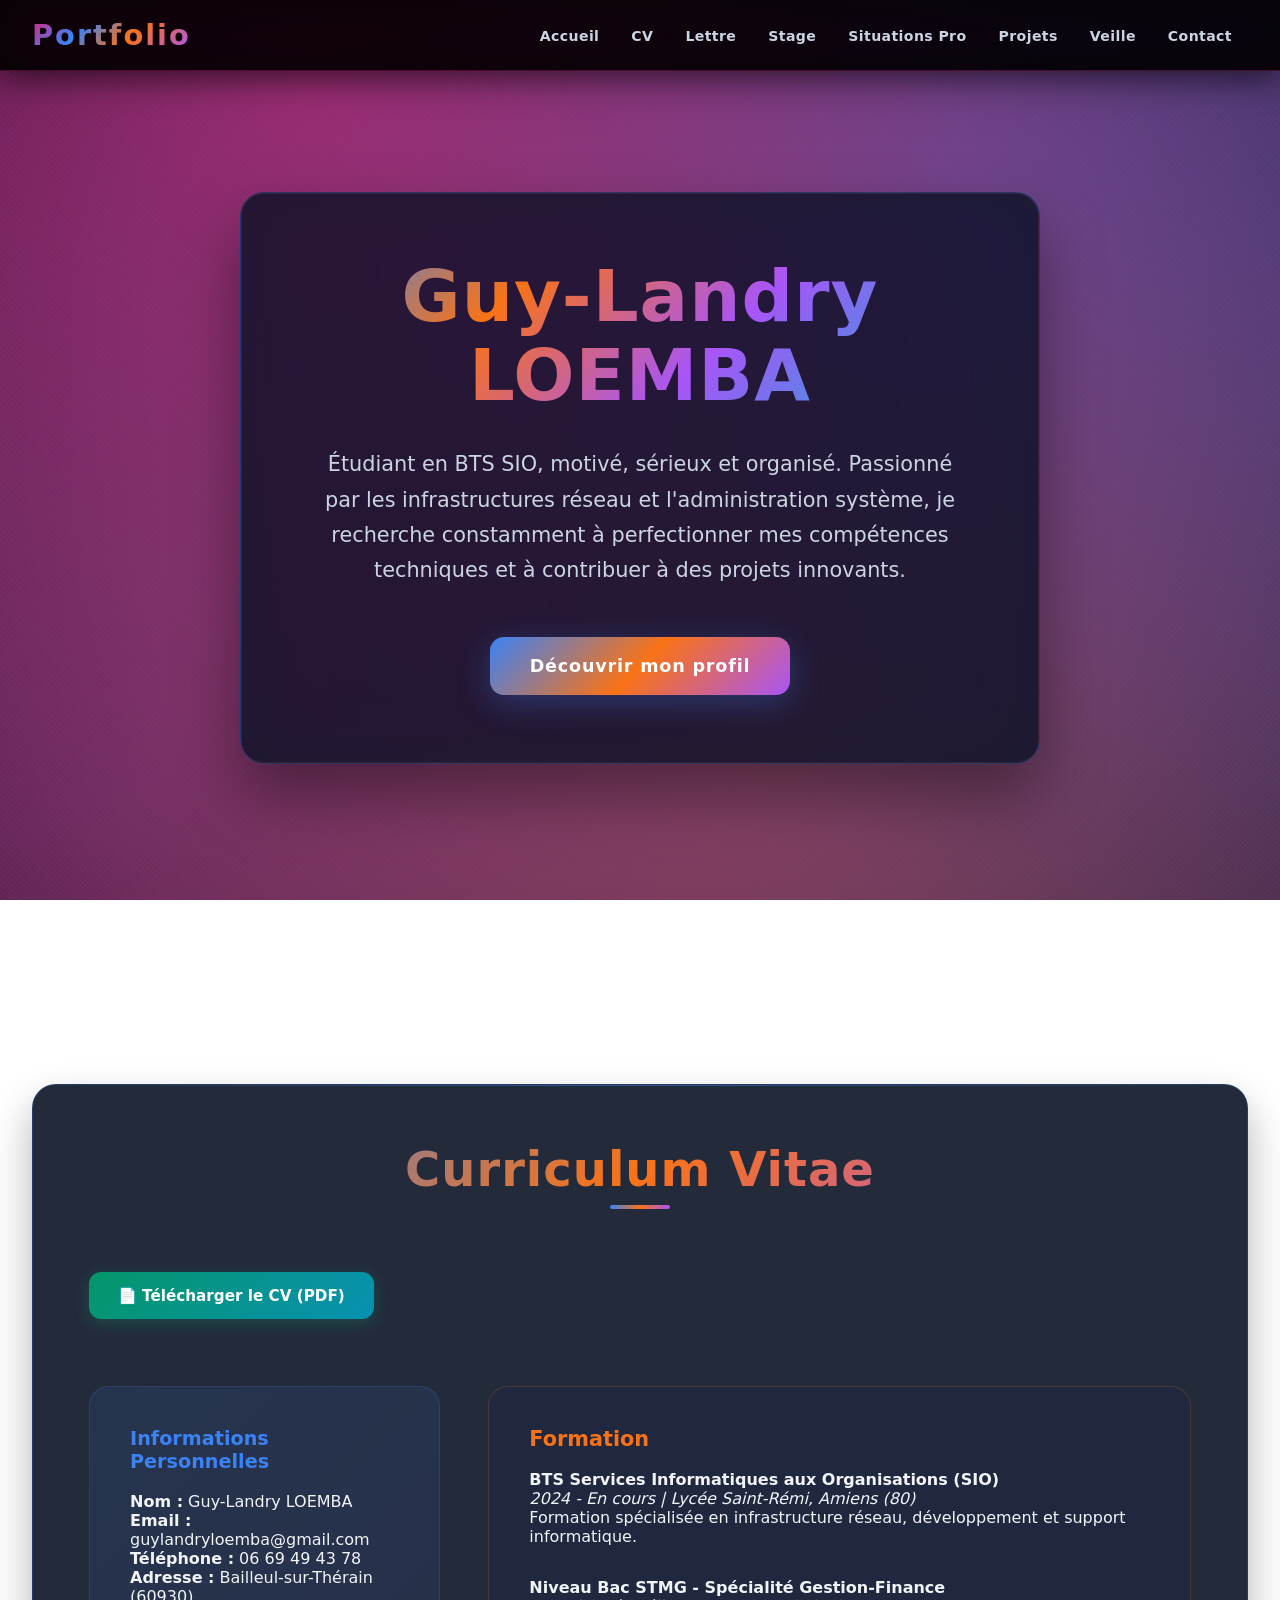
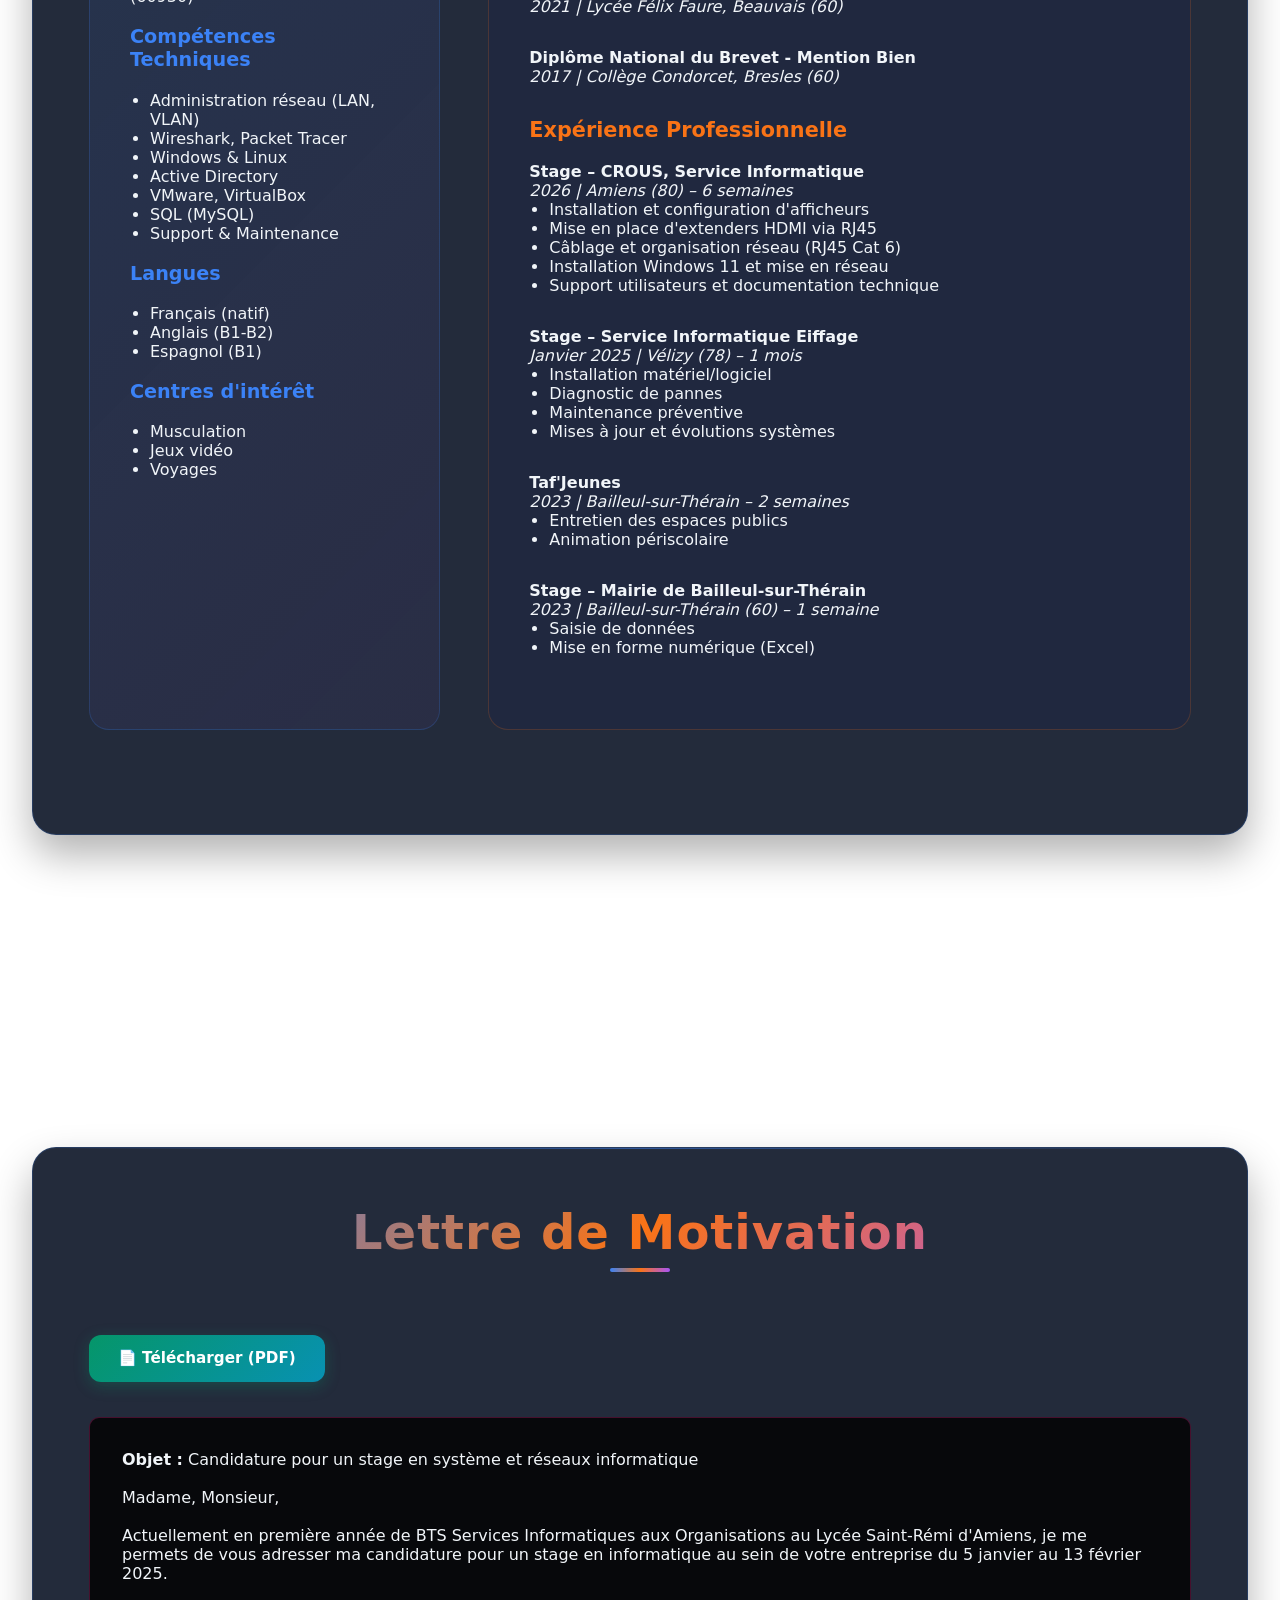
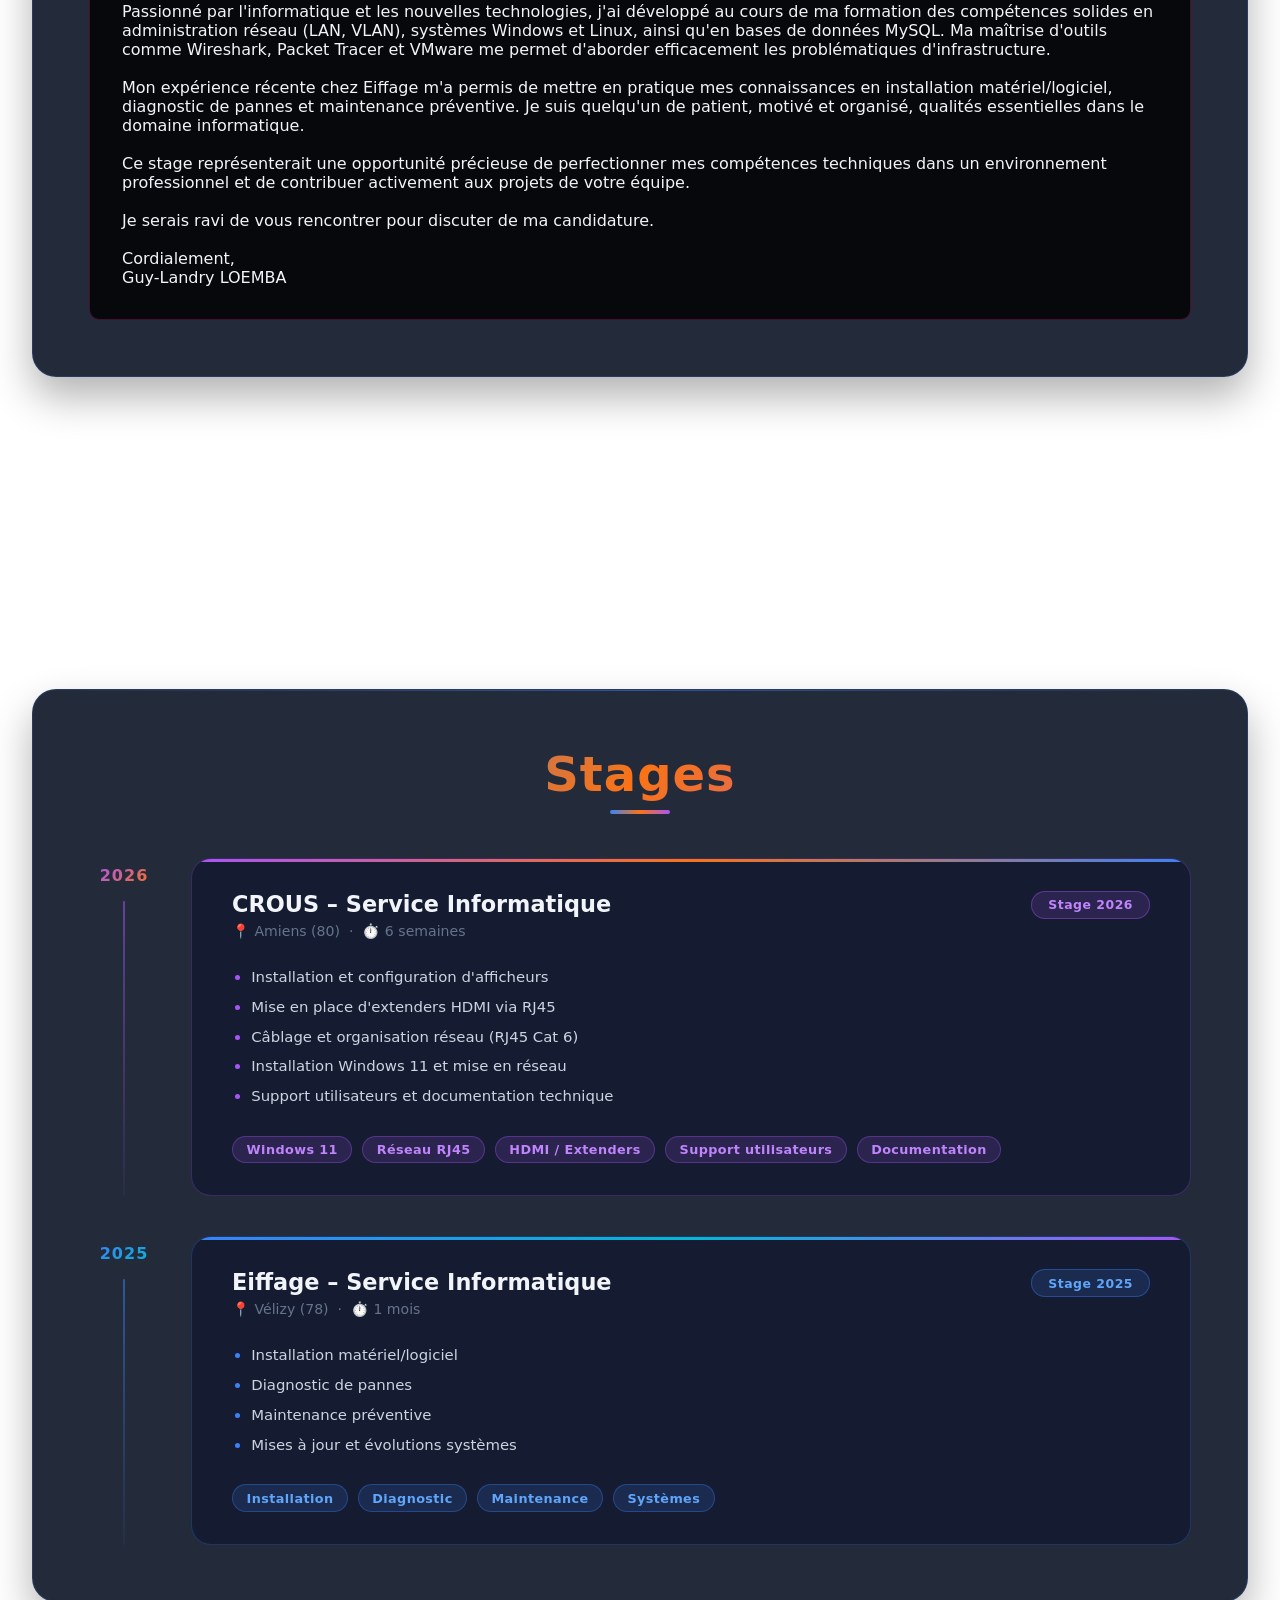
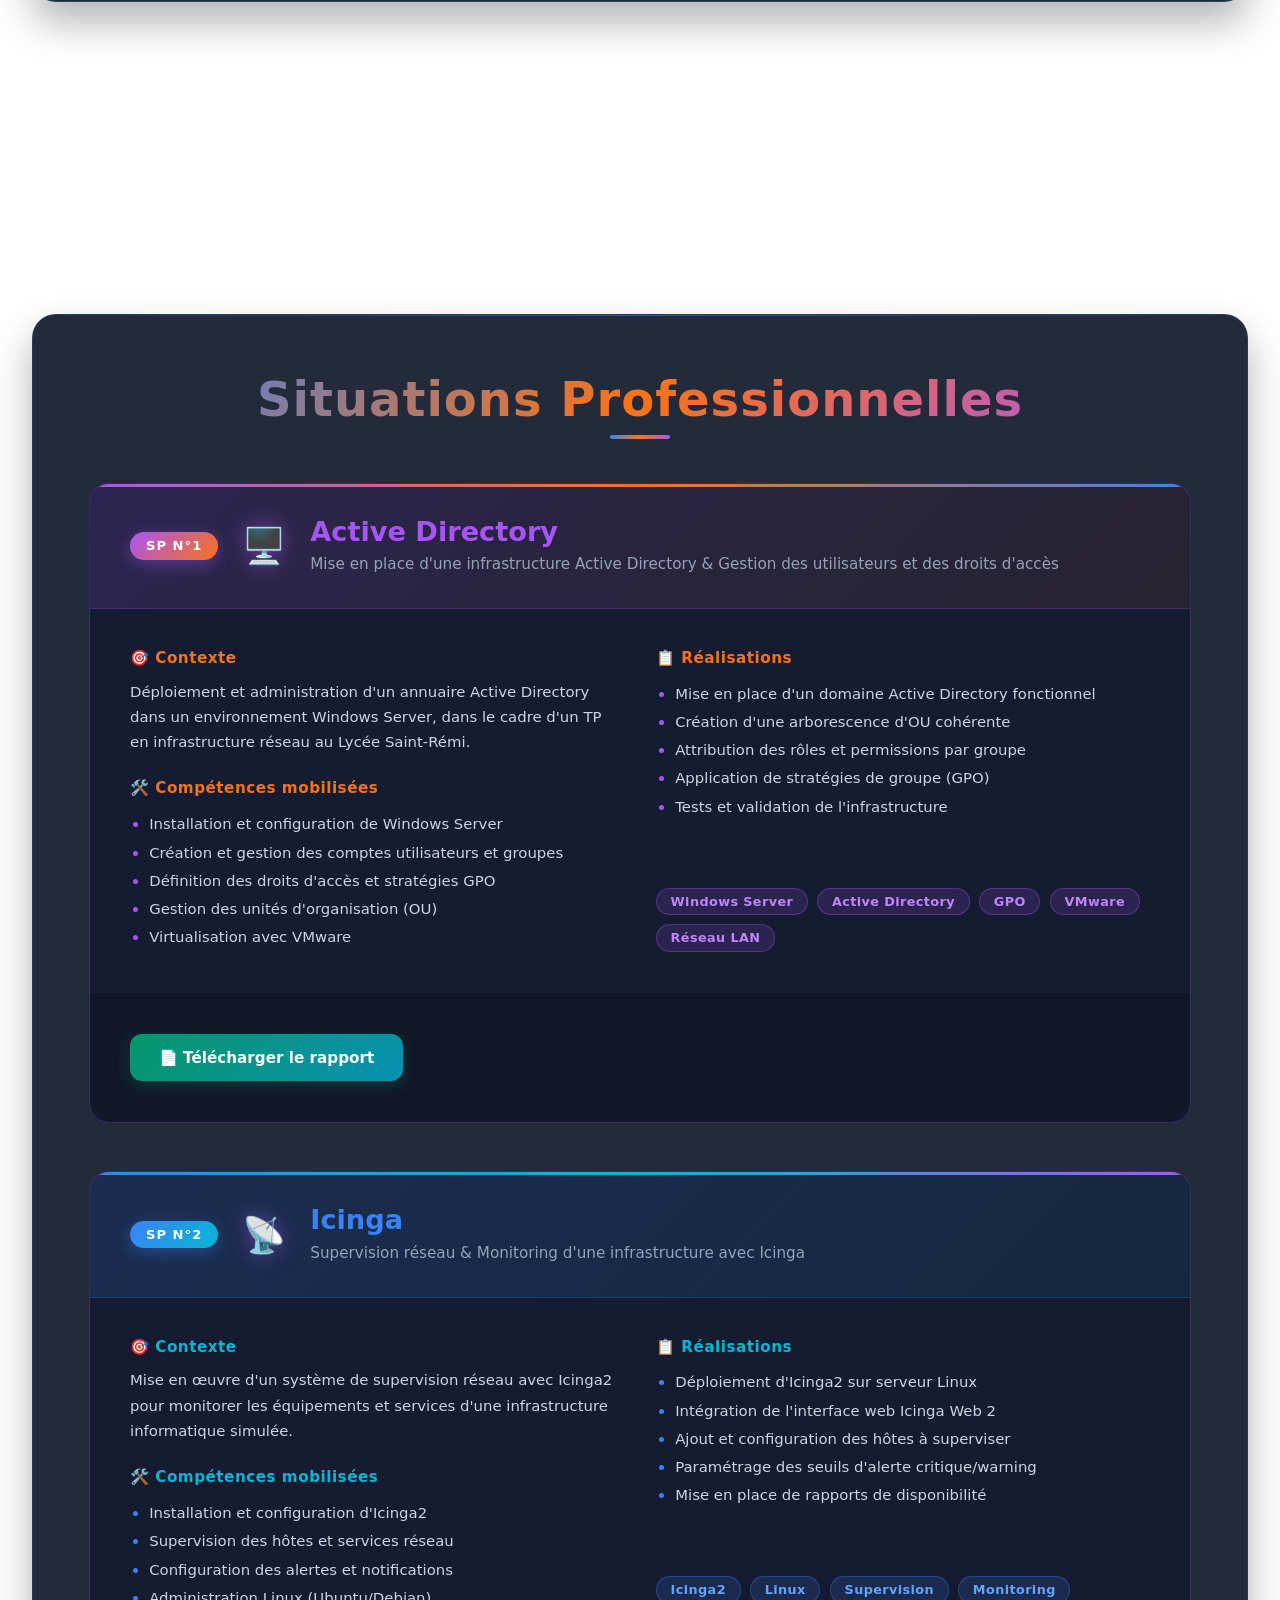
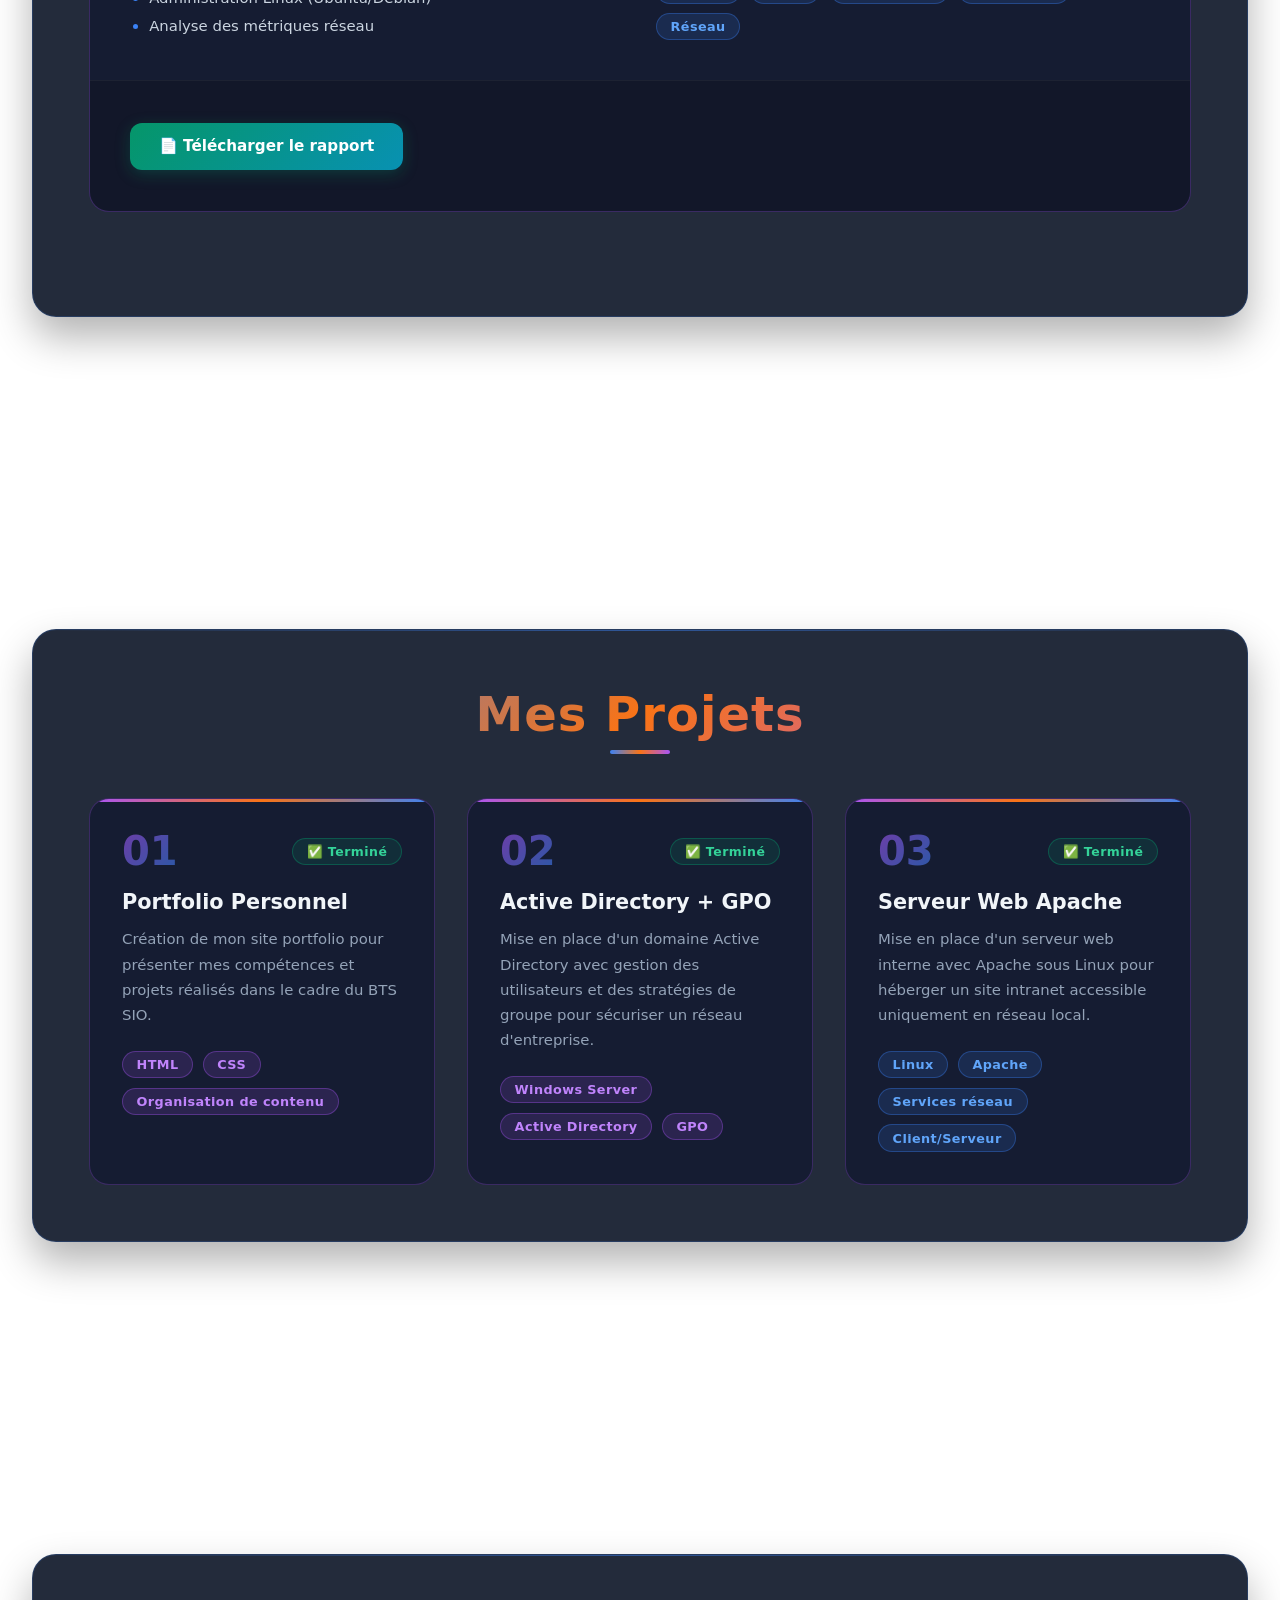
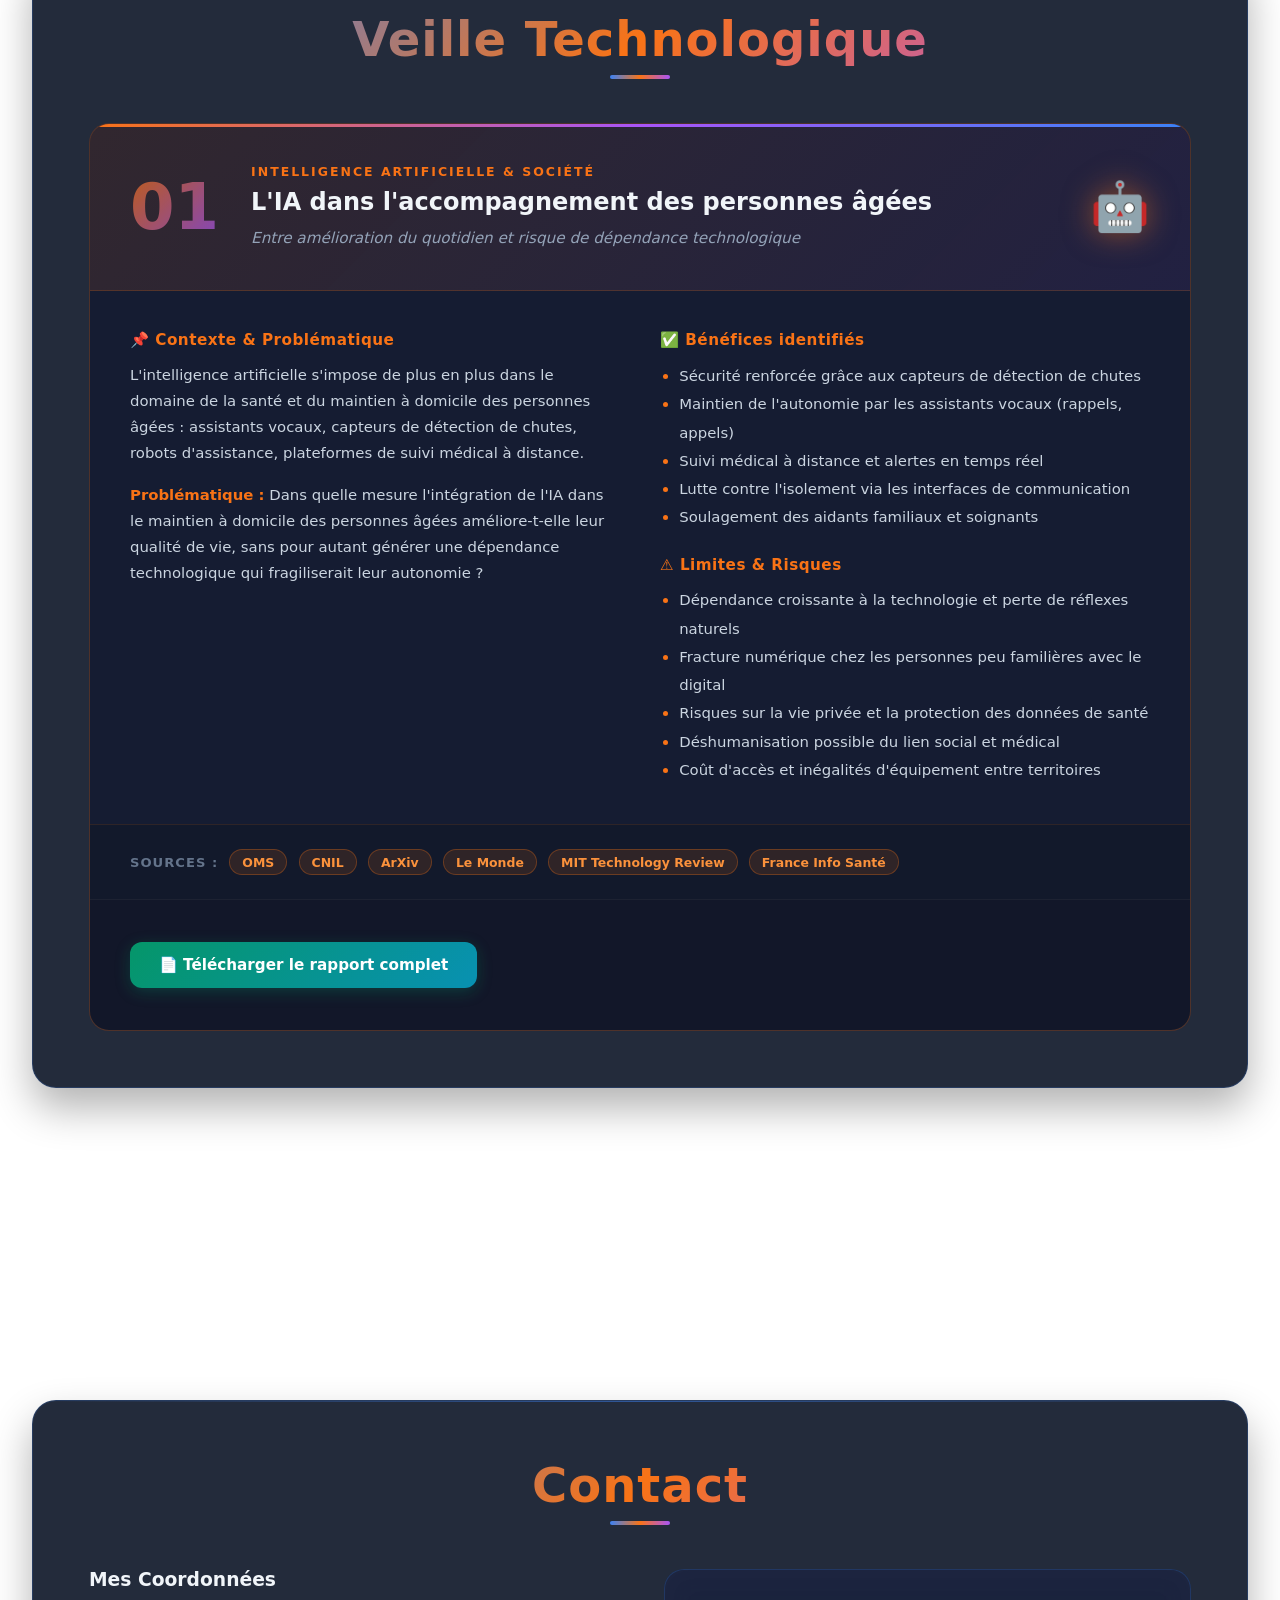
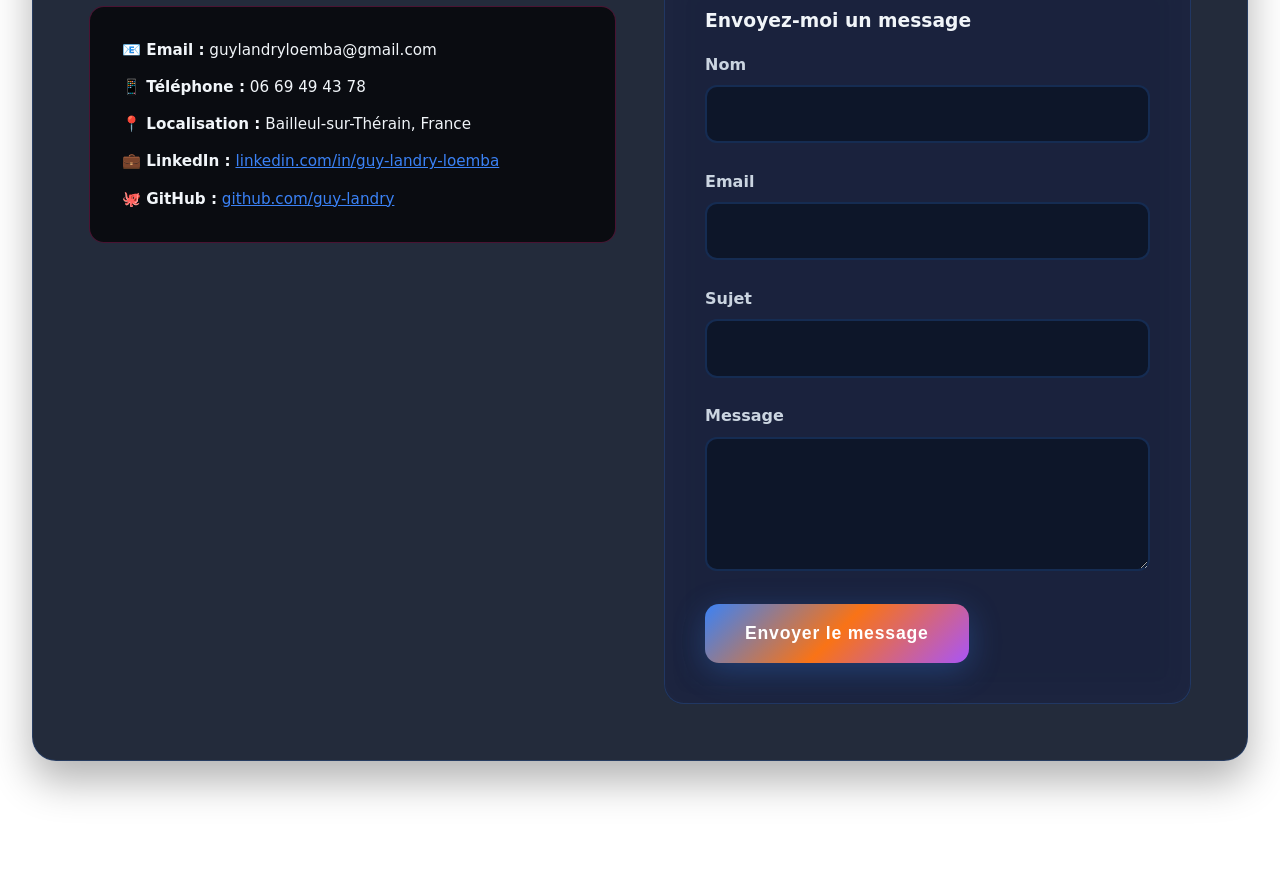
==== commit 7865c638: "Update index.html" ====
--- a/index.html
+++ b/index.html
@@ -387,11 +387,11 @@
                            <span class="tag">GPO</span>
                        </div>
                    </div>
-
-                   <div class="proj-card proj-card--inprogress">
+                  
+                  <div class="proj-card">
                        <div class="proj-card-top">
-                           <div class="proj-numero proj-numero--orange">03</div>
-                           <span class="proj-status proj-status--wip">🔧 En cours</span>
+                           <div class="proj-numero">03</div>
+                          <span class="proj-status proj-status--done">✅ Terminé</span>
                        </div>
                        <h3 class="proj-title">Serveur Web Apache</h3>
                        <p class="proj-desc">Mise en place d'un serveur web interne avec Apache sous Linux pour héberger un site intranet accessible uniquement en réseau local.</p>
--- a/portfolio.css
+++ b/portfolio.css
@@ -1,48 +1,36 @@
-/* Reset et base */
-* {
-    margin: 0;
-    padding: 0;
-    box-sizing: border-box;
-}
- 
+/* ===================== RESET ===================== */
+* { margin: 0; padding: 0; box-sizing: border-box; }
+
 body {
     font-family: 'Inter', 'Segoe UI', system-ui, -apple-system, sans-serif;
     background:
-        radial-gradient(circle at 15% 25%, rgba(220, 38, 127, 0.4) 0%, transparent 40%),
-        radial-gradient(circle at 85% 75%, rgba(59, 130, 246, 0.5) 0%, transparent 50%),
-        radial-gradient(circle at 50% 90%, rgba(249, 115, 22, 0.3) 0%, transparent 45%),
-        radial-gradient(circle at 20% 70%, rgba(168, 85, 247, 0.25) 0%, transparent 35%),
+        radial-gradient(circle at 15% 25%, rgba(220,38,127,0.4) 0%, transparent 40%),
+        radial-gradient(circle at 85% 75%, rgba(59,130,246,0.5) 0%, transparent 50%),
+        radial-gradient(circle at 50% 90%, rgba(249,115,22,0.3) 0%, transparent 45%),
+        radial-gradient(circle at 20% 70%, rgba(168,85,247,0.25) 0%, transparent 35%),
         linear-gradient(135deg, #000000 0%, #1a0b2e 20%, #16213e 40%, #0f1419 60%, #000000 100%);
     color: #f1f5f9;
     overflow-x: hidden;
     min-height: 100vh;
     background-attachment: fixed;
 }
- 
+
 /* ===================== SNOWFALL ===================== */
 .snowfall {
-    position: fixed;
-    top: 0; left: 0;
+    position: fixed; top: 0; left: 0;
     width: 100%; height: 100%;
-    pointer-events: none;
-    z-index: 1;
-    overflow: hidden;
-}
- 
+    pointer-events: none; z-index: 1; overflow: hidden;
+}
 .snowflake {
-    position: absolute;
-    user-select: none;
-    pointer-events: none;
-    opacity: 0;
-    font-size: 10px;
+    position: absolute; user-select: none; pointer-events: none;
+    opacity: 0; font-size: 10px;
     animation: snowfall-flow linear infinite, glow 2s ease-in-out infinite alternate;
 }
- 
 .snowflake:nth-child(odd)  { color: rgba(220,38,127,0.9); text-shadow: 0 0 8px rgba(220,38,127,0.8); }
 .snowflake:nth-child(even) { color: rgba(59,130,246,0.8); text-shadow: 0 0 10px rgba(59,130,246,0.6); font-size: 8px; }
 .snowflake:nth-child(3n)   { color: rgba(249,115,22,0.7); text-shadow: 0 0 12px rgba(249,115,22,0.5); font-size: 12px; }
 .snowflake:nth-child(4n)   { color: rgba(168,85,247,0.6); text-shadow: 0 0 15px rgba(168,85,247,0.4); font-size: 6px; }
- 
+
 @keyframes snowfall-flow {
     0%   { transform: translateY(-100vh) translateX(-10px) rotate(0deg) scale(0); opacity: 0; }
     10%  { opacity: 1; transform: translateY(-80vh) translateX(0px) rotate(45deg) scale(1); }
@@ -50,172 +38,93 @@
     90%  { opacity: 1; transform: translateY(-10vh) translateX(40px) rotate(315deg) scale(0.8); }
     100% { transform: translateY(10vh) translateX(60px) rotate(360deg) scale(0); opacity: 0; }
 }
- 
 @keyframes glow {
     0%   { filter: brightness(1) blur(0px); }
     100% { filter: brightness(1.5) blur(1px); }
 }
- 
-/* ===================== HEADER / NAV ===================== */
+
+/* ===================== HEADER ===================== */
 header {
-    position: fixed;
-    top: 0;
-    width: 100%;
-    background: rgba(0, 0, 0, 0.92);
+    position: fixed; top: 0; width: 100%;
+    background: rgba(0,0,0,0.92);
     backdrop-filter: blur(20px) saturate(180%);
-    border-bottom: 1px solid rgba(220, 38, 127, 0.3);
+    border-bottom: 1px solid rgba(220,38,127,0.3);
     z-index: 1000;
     padding: 0 2rem;
-    box-shadow: 0 8px 32px rgba(0,0,0,0.6), 0 1px 0 rgba(59,130,246,0.2) inset;
-}
- 
+    box-shadow: 0 8px 32px rgba(0,0,0,0.6);
+}
 nav {
-    display: flex;
-    justify-content: space-between;
-    align-items: center;
-    max-width: 1400px;
-    margin: 0 auto;
-    height: 70px;
-}
- 
+    display: flex; justify-content: space-between; align-items: center;
+    max-width: 1400px; margin: 0 auto; height: 70px;
+}
 .logo {
-    font-size: 1.8rem;
-    font-weight: 800;
+    font-size: 1.8rem; font-weight: 800;
     background: linear-gradient(135deg, #dc267f 0%, #3b82f6 30%, #f97316 60%, #a855f7 100%);
-    -webkit-background-clip: text;
-    -webkit-text-fill-color: transparent;
-    background-clip: text;
-    letter-spacing: 2px;
-    flex-shrink: 0;
+    -webkit-background-clip: text; -webkit-text-fill-color: transparent; background-clip: text;
+    letter-spacing: 2px; flex-shrink: 0;
     animation: logo-glow 3s ease-in-out infinite alternate;
 }
- 
 @keyframes logo-glow {
     0%   { filter: brightness(1) drop-shadow(0 0 10px rgba(220,38,127,0.5)); }
     100% { filter: brightness(1.4) drop-shadow(0 0 20px rgba(59,130,246,0.7)); }
 }
- 
 .nav-links {
-    display: flex;
-    list-style: none;
-    gap: 0;
-    align-items: center;
-}
- 
-.nav-links li {
-    display: flex;
-    align-items: center;
-}
- 
+    display: flex; list-style: none; gap: 0; align-items: center;
+}
 .nav-links a {
-    text-decoration: none;
-    color: #cbd5e1;
-    transition: all 0.35s cubic-bezier(0.4, 0, 0.2, 1);
-    padding: 0.6rem 1.2rem;
-    border-radius: 10px;
-    font-weight: 600;
-    font-size: 0.92rem;
-    position: relative;
-    letter-spacing: 0.5px;
-    white-space: nowrap;
-    overflow: hidden;
-}
- 
+    text-decoration: none; color: #cbd5e1;
+    transition: all 0.35s cubic-bezier(0.4,0,0.2,1);
+    padding: 0.55rem 1rem; border-radius: 10px;
+    font-weight: 600; font-size: 0.88rem;
+    position: relative; letter-spacing: 0.4px; white-space: nowrap; overflow: hidden;
+}
 .nav-links a::after {
-    content: '';
-    position: absolute;
-    bottom: 2px;
-    left: 50%;
-    width: 0;
-    height: 2px;
+    content: ''; position: absolute; bottom: 2px; left: 50%;
+    width: 0; height: 2px;
     background: linear-gradient(90deg, #3b82f6, #f97316, #a855f7);
-    transition: all 0.35s cubic-bezier(0.4, 0, 0.2, 1);
-    transform: translateX(-50%);
-    border-radius: 2px;
-}
- 
+    transition: all 0.35s cubic-bezier(0.4,0,0.2,1);
+    transform: translateX(-50%); border-radius: 2px;
+}
 .nav-links a:hover::after { width: 80%; }
- 
-.nav-links a:hover {
-    color: #f1f5f9;
-    background: rgba(59, 130, 246, 0.12);
-    transform: translateY(-2px);
-}
- 
-/* Menu mobile burger */
+.nav-links a:hover { color: #f1f5f9; background: rgba(59,130,246,0.12); transform: translateY(-2px); }
+
 .mobile-menu {
-    display: none;
-    flex-direction: column;
-    cursor: pointer;
-    gap: 5px;
-    padding: 4px;
-}
- 
+    display: none; flex-direction: column; cursor: pointer; gap: 5px; padding: 4px;
+}
 .mobile-menu span {
-    width: 26px;
-    height: 3px;
+    width: 26px; height: 3px;
     background: linear-gradient(90deg, #3b82f6, #f97316);
-    border-radius: 2px;
-    transition: all 0.3s ease;
-    display: block;
-}
- 
-/* Menu mobile déroulant */
+    border-radius: 2px; display: block; transition: all 0.3s ease;
+}
+
 .nav-mobile {
-    display: none;
-    list-style: none;
-    flex-direction: column;
+    display: none; list-style: none; flex-direction: column;
     background: rgba(0,0,0,0.97);
     border-top: 1px solid rgba(59,130,246,0.2);
-    padding: 0;
-    max-height: 0;
-    overflow: hidden;
+    max-height: 0; overflow: hidden;
     transition: max-height 0.4s ease, padding 0.3s ease;
 }
- 
 .nav-mobile.nav-mobile--open {
-    display: flex;
-    max-height: 400px;
-    padding: 1rem 0;
-}
- 
+    display: flex; max-height: 500px; padding: 1rem 0;
+}
 .nav-mobile li a {
-    display: block;
-    padding: 0.9rem 2rem;
-    color: #cbd5e1;
-    text-decoration: none;
-    font-weight: 600;
-    font-size: 1rem;
-    transition: all 0.2s ease;
-    border-left: 3px solid transparent;
-}
- 
+    display: block; padding: 0.85rem 2rem;
+    color: #cbd5e1; text-decoration: none;
+    font-weight: 600; font-size: 1rem;
+    transition: all 0.2s ease; border-left: 3px solid transparent;
+}
 .nav-mobile li a:hover {
-    color: #f1f5f9;
-    background: rgba(59,130,246,0.1);
-    border-left-color: #3b82f6;
-    padding-left: 2.5rem;
-}
- 
+    color: #f1f5f9; background: rgba(59,130,246,0.1);
+    border-left-color: #3b82f6; padding-left: 2.5rem;
+}
+
 /* ===================== SECTIONS ===================== */
-.section {
-    min-height: 100vh;
-    padding: 120px 2rem 4rem;
-    position: relative;
-    z-index: 2;
-}
- 
-.container {
-    max-width: 1400px;
-    margin: 0 auto;
-}
- 
+.section { min-height: 100vh; padding: 120px 2rem 4rem; position: relative; z-index: 2; }
+.container { max-width: 1400px; margin: 0 auto; }
+
 /* ===================== ACCUEIL ===================== */
 #accueil {
-    display: flex;
-    align-items: center;
-    justify-content: center;
-    text-align: center;
+    display: flex; align-items: center; justify-content: center; text-align: center;
     background:
         radial-gradient(ellipse at 25% 10%, rgba(220,38,127,0.6), transparent),
         radial-gradient(ellipse at 75% 20%, rgba(59,130,246,0.5), transparent),
@@ -224,580 +133,319 @@
         linear-gradient(135deg, #000000, #1a0b2e);
     overflow: hidden;
 }
- 
 #accueil::before {
-    content: '';
-    position: absolute;
-    inset: 0;
+    content: ''; position: absolute; inset: 0;
     background:
         repeating-linear-gradient(45deg, transparent, transparent 2px, rgba(220,38,127,0.05) 2px, rgba(220,38,127,0.05) 4px),
         repeating-linear-gradient(-45deg, transparent, transparent 2px, rgba(59,130,246,0.03) 2px, rgba(59,130,246,0.03) 4px);
-    animation: grid-flow 20s linear infinite;
-    pointer-events: none;
-}
- 
+    animation: grid-flow 20s linear infinite; pointer-events: none;
+}
 @keyframes grid-flow {
     0%   { transform: translateX(0) translateY(0); }
     100% { transform: translateX(-4px) translateY(-4px); }
 }
- 
 .hero-content {
-    background: rgba(12,20,38,0.85);
-    border: 1px solid rgba(59,130,246,0.3);
-    padding: 4rem 3rem;
-    border-radius: 24px;
+    background: rgba(12,20,38,0.85); border: 1px solid rgba(59,130,246,0.3);
+    padding: 4rem 3rem; border-radius: 24px;
     backdrop-filter: blur(30px) saturate(180%);
     box-shadow: 0 32px 64px rgba(0,0,0,0.4), 0 0 0 1px rgba(249,115,22,0.1) inset;
     animation: hero-float 1.8s cubic-bezier(0.4,0,0.2,1) forwards;
-    position: relative;
-    z-index: 3;
-    max-width: 800px;
-}
- 
+    position: relative; z-index: 3; max-width: 800px;
+}
 @keyframes hero-float {
     0%   { opacity: 0; transform: translateY(60px) scale(0.9); filter: blur(10px); }
     100% { opacity: 1; transform: translateY(0) scale(1); filter: blur(0); }
 }
- 
 .hero-title {
-    font-size: 4.5rem;
-    margin-bottom: 2rem;
+    font-size: 4.5rem; margin-bottom: 2rem;
     background: linear-gradient(135deg, #3b82f6 0%, #f97316 30%, #a855f7 60%, #06b6d4 100%);
-    -webkit-background-clip: text;
-    -webkit-text-fill-color: transparent;
-    background-clip: text;
-    font-weight: 900;
-    letter-spacing: 1px;
-    line-height: 1.1;
+    -webkit-background-clip: text; -webkit-text-fill-color: transparent; background-clip: text;
+    font-weight: 900; letter-spacing: 1px; line-height: 1.1;
     animation: title-glow 4s ease-in-out infinite alternate;
 }
- 
 @keyframes title-glow {
     0%   { filter: brightness(1) saturate(100%); }
     100% { filter: brightness(1.2) saturate(120%); }
 }
- 
 .hero-subtitle {
-    font-size: 1.3rem;
-    color: #cbd5e1;
-    margin-bottom: 3rem;
-    line-height: 1.7;
-    max-width: 650px;
-    margin-left: auto;
-    margin-right: auto;
-}
- 
+    font-size: 1.3rem; color: #cbd5e1; margin-bottom: 3rem;
+    line-height: 1.7; max-width: 650px; margin-left: auto; margin-right: auto;
+}
 .cta-button {
-    display: inline-block;
-    padding: 1.2rem 2.5rem;
+    display: inline-block; padding: 1.2rem 2.5rem;
     background: linear-gradient(135deg, #3b82f6 0%, #f97316 50%, #a855f7 100%);
-    color: #fff;
-    text-decoration: none;
-    border-radius: 14px;
+    color: #fff; text-decoration: none; border-radius: 14px;
     transition: all 0.4s cubic-bezier(0.4,0,0.2,1);
-    font-weight: 700;
-    font-size: 1.1rem;
-    letter-spacing: 0.8px;
-    border: none;
-    cursor: pointer;
+    font-weight: 700; font-size: 1.1rem; letter-spacing: 0.8px;
+    border: none; cursor: pointer;
     box-shadow: 0 8px 32px rgba(59,130,246,0.3);
-    position: relative;
-    overflow: hidden;
-}
- 
+    position: relative; overflow: hidden;
+}
 .cta-button::before {
-    content: '';
-    position: absolute;
-    top: 0; left: -100%;
+    content: ''; position: absolute; top: 0; left: -100%;
     width: 100%; height: 100%;
     background: linear-gradient(90deg, transparent, rgba(255,255,255,0.25), transparent);
     transition: left 0.6s ease;
 }
- 
 .cta-button:hover::before { left: 100%; }
-.cta-button:hover {
-    transform: translateY(-3px) scale(1.04);
-    box-shadow: 0 16px 40px rgba(59,130,246,0.4);
-    filter: brightness(1.1);
-}
- 
-/* ===================== CONTENT SECTIONS ===================== */
+.cta-button:hover { transform: translateY(-3px) scale(1.04); box-shadow: 0 16px 40px rgba(59,130,246,0.4); filter: brightness(1.1); }
+
+/* ===================== CONTENT SECTION ===================== */
 .content-section {
-    background: rgba(12, 20, 38, 0.9);
-    border: 1px solid rgba(59, 130, 246, 0.2);
-    margin: 4rem 0;
-    padding: 3.5rem;
-    border-radius: 24px;
+    background: rgba(12,20,38,0.9); border: 1px solid rgba(59,130,246,0.2);
+    margin: 4rem 0; padding: 3.5rem; border-radius: 24px;
     backdrop-filter: blur(20px) saturate(150%);
     box-shadow: 0 20px 40px rgba(0,0,0,0.3);
-    transition: all 0.4s ease;
-    position: relative;
-    overflow: hidden;
-}
- 
+    transition: all 0.4s ease; position: relative; overflow: hidden;
+}
 .content-section::before {
-    content: '';
-    position: absolute;
-    top: 0; left: 0; right: 0;
-    height: 1px;
+    content: ''; position: absolute; top: 0; left: 0; right: 0; height: 1px;
     background: linear-gradient(90deg, transparent, rgba(59,130,246,0.5), transparent);
 }
- 
-.content-section:hover {
-    transform: translateY(-6px);
-    box-shadow: 0 32px 64px rgba(0,0,0,0.4);
-    border-color: rgba(59,130,246,0.3);
-}
- 
+.content-section:hover { transform: translateY(-6px); box-shadow: 0 32px 64px rgba(0,0,0,0.4); border-color: rgba(59,130,246,0.3); }
+
 .section-title {
-    font-size: 3rem;
-    text-align: center;
-    margin-bottom: 3.5rem;
+    font-size: 3rem; text-align: center; margin-bottom: 3.5rem;
     background: linear-gradient(135deg, #3b82f6 0%, #f97316 50%, #a855f7 100%);
-    -webkit-background-clip: text;
-    -webkit-text-fill-color: transparent;
-    background-clip: text;
-    font-weight: 800;
-    letter-spacing: 1px;
-    position: relative;
-}
- 
+    -webkit-background-clip: text; -webkit-text-fill-color: transparent; background-clip: text;
+    font-weight: 800; letter-spacing: 1px; position: relative;
+}
 .section-title::after {
-    content: '';
-    position: absolute;
-    bottom: -12px; left: 50%;
-    transform: translateX(-50%);
-    width: 60px; height: 4px;
-    background: linear-gradient(90deg, #3b82f6, #f97316, #a855f7);
-    border-radius: 2px;
-}
- 
+    content: ''; position: absolute; bottom: -12px; left: 50%;
+    transform: translateX(-50%); width: 60px; height: 4px;
+    background: linear-gradient(90deg, #3b82f6, #f97316, #a855f7); border-radius: 2px;
+}
+
 /* ===================== CV ===================== */
-.cv-grid {
-    display: grid;
-    grid-template-columns: 1fr 2fr;
-    gap: 3rem;
-    margin: 3rem 0;
-}
- 
+.cv-grid { display: grid; grid-template-columns: 1fr 2fr; gap: 3rem; margin: 3rem 0; }
 .cv-sidebar {
     background: linear-gradient(135deg, rgba(59,130,246,0.1), rgba(168,85,247,0.05));
-    padding: 2.5rem;
-    border-radius: 20px;
-    border: 1px solid rgba(59,130,246,0.2);
-}
- 
+    padding: 2.5rem; border-radius: 20px; border: 1px solid rgba(59,130,246,0.2);
+}
 .cv-sidebar h3 { color: #3b82f6; margin-bottom: 1.2rem; font-size: 1.2rem; font-weight: 700; }
- 
 .cv-main {
-    background: rgba(30,39,68,0.6);
-    padding: 2.5rem;
-    border-radius: 20px;
-    border: 1px solid rgba(249,115,22,0.2);
-}
- 
+    background: rgba(30,39,68,0.6); padding: 2.5rem;
+    border-radius: 20px; border: 1px solid rgba(249,115,22,0.2);
+}
 .cv-main h3 { color: #f97316; margin-bottom: 1.2rem; font-size: 1.3rem; font-weight: 700; }
- 
+
 .download-btn {
+    display: inline-block; padding: 0.9rem 1.8rem;
+    background: linear-gradient(135deg, #059669, #0891b2);
+    color: white; text-decoration: none; border-radius: 12px;
+    margin: 1.2rem 0; transition: all 0.3s ease;
+    font-weight: 600; font-size: 0.95rem;
+    box-shadow: 0 4px 15px rgba(5,150,105,0.3);
+}
+.download-btn:hover { transform: translateY(-2px); box-shadow: 0 8px 25px rgba(5,150,105,0.4); filter: brightness(1.1); }
+
+/* ===================== TAGS (partagés) ===================== */
+.tag {
+    background: rgba(168,85,247,0.15); border: 1px solid rgba(168,85,247,0.35);
+    color: #c084fc; padding: 0.32rem 0.85rem; border-radius: 20px;
+    font-size: 0.8rem; font-weight: 600; letter-spacing: 0.4px; transition: all 0.3s ease;
     display: inline-block;
-    padding: 0.9rem 1.8rem;
-    background: linear-gradient(135deg, #059669, #0891b2);
-    color: white;
-    text-decoration: none;
-    border-radius: 12px;
-    margin: 1.2rem 0;
-    transition: all 0.3s ease;
-    font-weight: 600;
-    font-size: 0.95rem;
-    box-shadow: 0 4px 15px rgba(5,150,105,0.3);
-}
- 
-.download-btn:hover {
-    transform: translateY(-2px);
-    box-shadow: 0 8px 25px rgba(5,150,105,0.4);
-    filter: brightness(1.1);
-}
- 
-/* ===================== SITUATIONS PROFESSIONNELLES ===================== */
+}
+.tag:hover { background: rgba(168,85,247,0.3); transform: translateY(-2px); }
+.tag--blue { background: rgba(59,130,246,0.15); border-color: rgba(59,130,246,0.35); color: #60a5fa; }
+.tag--blue:hover { background: rgba(59,130,246,0.3); }
+
+/* ===================== STAGES ===================== */
+.stage-timeline { display: flex; flex-direction: column; gap: 2.5rem; margin-top: 1rem; }
+.stage-card { display: flex; gap: 2rem; align-items: stretch; }
+.stage-side { display: flex; flex-direction: column; align-items: center; flex-shrink: 0; width: 70px; }
+.stage-year {
+    font-size: 1rem; font-weight: 900;
+    background: linear-gradient(135deg, #a855f7, #f97316);
+    -webkit-background-clip: text; -webkit-text-fill-color: transparent; background-clip: text;
+    letter-spacing: 1px; white-space: nowrap; padding: 0.5rem 0;
+}
+.stage-year--blue {
+    background: linear-gradient(135deg, #3b82f6, #06b6d4);
+    -webkit-background-clip: text; -webkit-text-fill-color: transparent; background-clip: text;
+}
+.stage-line {
+    flex: 1; width: 2px;
+    background: linear-gradient(180deg, rgba(168,85,247,0.5), rgba(168,85,247,0.05));
+    border-radius: 2px; margin-top: 0.5rem;
+}
+.stage-line--blue { background: linear-gradient(180deg, rgba(59,130,246,0.5), rgba(59,130,246,0.05)); }
+.stage-body {
+    flex: 1; background: rgba(20,28,50,0.85);
+    border: 1px solid rgba(168,85,247,0.25); border-radius: 20px;
+    padding: 2rem 2.5rem; position: relative; overflow: hidden;
+    transition: all 0.4s cubic-bezier(0.4,0,0.2,1);
+}
+.stage-body::before {
+    content: ''; position: absolute; top: 0; left: 0; right: 0; height: 3px;
+    background: linear-gradient(90deg, #a855f7, #f97316, #3b82f6);
+}
+.stage-body--blue { border-color: rgba(59,130,246,0.25); }
+.stage-body--blue::before { background: linear-gradient(90deg, #3b82f6, #06b6d4, #a855f7); }
+.stage-body:hover { transform: translateX(6px); box-shadow: 0 16px 40px rgba(168,85,247,0.15); border-color: rgba(168,85,247,0.45); }
+.stage-body--blue:hover { box-shadow: 0 16px 40px rgba(59,130,246,0.15); border-color: rgba(59,130,246,0.45); }
+.stage-header { display: flex; justify-content: space-between; align-items: flex-start; gap: 1rem; margin-bottom: 1.5rem; }
+.stage-title { font-size: 1.4rem; font-weight: 800; color: #f1f5f9; margin-bottom: 0.4rem; }
+.stage-meta { color: #64748b; font-size: 0.88rem; font-weight: 500; }
+.stage-badge { font-size: 0.78rem; font-weight: 700; padding: 0.35rem 1rem; border-radius: 20px; white-space: nowrap; letter-spacing: 0.5px; flex-shrink: 0; }
+.stage-badge--purple { background: rgba(168,85,247,0.15); border: 1px solid rgba(168,85,247,0.4); color: #c084fc; }
+.stage-badge--blue { background: rgba(59,130,246,0.15); border: 1px solid rgba(59,130,246,0.4); color: #60a5fa; }
+.stage-list { padding-left: 1.2rem; color: #cbd5e1; line-height: 2; font-size: 0.93rem; margin-bottom: 1.5rem; }
+.stage-list li::marker { color: #a855f7; }
+.stage-body--blue .stage-list li::marker { color: #3b82f6; }
+.stage-tags { display: flex; flex-wrap: wrap; gap: 0.6rem; }
+
+/* ===================== SITUATIONS PRO ===================== */
 .sp-card {
-    background: rgba(20,28,50,0.85);
-    border: 1px solid rgba(168,85,247,0.25);
-    border-radius: 20px;
-    margin-bottom: 3rem;
-    overflow: hidden;
-    transition: all 0.4s cubic-bezier(0.4,0,0.2,1);
-    position: relative;
-}
- 
+    background: rgba(20,28,50,0.85); border: 1px solid rgba(168,85,247,0.25);
+    border-radius: 20px; margin-bottom: 3rem; overflow: hidden;
+    transition: all 0.4s cubic-bezier(0.4,0,0.2,1); position: relative;
+}
 .sp-card::before {
-    content: '';
-    position: absolute;
-    top: 0; left: 0; right: 0;
-    height: 3px;
+    content: ''; position: absolute; top: 0; left: 0; right: 0; height: 3px;
     background: linear-gradient(90deg, #a855f7, #f97316, #3b82f6);
 }
- 
-.sp-card--blue::before {
-    background: linear-gradient(90deg, #3b82f6, #06b6d4, #a855f7);
-}
- 
-.sp-card:hover {
-    transform: translateY(-6px);
-    box-shadow: 0 24px 50px rgba(168,85,247,0.2);
-    border-color: rgba(168,85,247,0.45);
-}
- 
-.sp-card--blue:hover {
-    box-shadow: 0 24px 50px rgba(59,130,246,0.2);
-    border-color: rgba(59,130,246,0.45);
-}
- 
+.sp-card--blue::before { background: linear-gradient(90deg, #3b82f6, #06b6d4, #a855f7); }
+.sp-card:hover { transform: translateY(-6px); box-shadow: 0 24px 50px rgba(168,85,247,0.2); border-color: rgba(168,85,247,0.45); }
+.sp-card--blue:hover { box-shadow: 0 24px 50px rgba(59,130,246,0.2); border-color: rgba(59,130,246,0.45); }
 .sp-header {
-    display: flex;
-    align-items: center;
-    gap: 1.5rem;
-    padding: 2rem 2.5rem;
+    display: flex; align-items: center; gap: 1.5rem; padding: 2rem 2.5rem;
     background: linear-gradient(135deg, rgba(168,85,247,0.15), rgba(249,115,22,0.08));
     border-bottom: 1px solid rgba(168,85,247,0.2);
 }
- 
-.sp-header--blue {
-    background: linear-gradient(135deg, rgba(59,130,246,0.15), rgba(6,182,212,0.08));
-    border-bottom: 1px solid rgba(59,130,246,0.2);
-}
- 
+.sp-header--blue { background: linear-gradient(135deg, rgba(59,130,246,0.15), rgba(6,182,212,0.08)); border-bottom: 1px solid rgba(59,130,246,0.2); }
 .sp-badge {
-    background: linear-gradient(135deg, #a855f7, #f97316);
-    color: white;
-    font-weight: 800;
-    font-size: 0.82rem;
-    padding: 0.4rem 1rem;
-    border-radius: 30px;
-    white-space: nowrap;
-    letter-spacing: 1px;
-    box-shadow: 0 4px 15px rgba(168,85,247,0.4);
-    flex-shrink: 0;
-}
- 
-.sp-badge--blue {
-    background: linear-gradient(135deg, #3b82f6, #06b6d4);
-    box-shadow: 0 4px 15px rgba(59,130,246,0.4);
-}
- 
-.sp-icon {
-    font-size: 2.2rem;
-    filter: drop-shadow(0 0 10px rgba(168,85,247,0.5));
-    flex-shrink: 0;
-}
- 
+    background: linear-gradient(135deg, #a855f7, #f97316); color: white;
+    font-weight: 800; font-size: 0.82rem; padding: 0.4rem 1rem;
+    border-radius: 30px; white-space: nowrap; letter-spacing: 1px;
+    box-shadow: 0 4px 15px rgba(168,85,247,0.4); flex-shrink: 0;
+}
+.sp-badge--blue { background: linear-gradient(135deg, #3b82f6, #06b6d4); box-shadow: 0 4px 15px rgba(59,130,246,0.4); }
+.sp-icon { font-size: 2.2rem; filter: drop-shadow(0 0 10px rgba(168,85,247,0.5)); flex-shrink: 0; }
 .sp-header-text { flex: 1; min-width: 0; }
- 
-.sp-title {
-    font-size: 1.7rem;
-    font-weight: 800;
-    color: #a855f7;
-    margin-bottom: 0.4rem;
-}
- 
+.sp-title { font-size: 1.7rem; font-weight: 800; color: #a855f7; margin-bottom: 0.4rem; }
 .sp-title--blue { color: #3b82f6; }
- 
-.sp-subtitle {
-    color: #94a3b8;
-    font-size: 0.95rem;
-    line-height: 1.5;
-}
- 
-.sp-body {
-    display: grid;
-    grid-template-columns: 1fr 1fr;
-    gap: 2rem;
-    padding: 2.5rem;
-}
- 
-.sp-col {
-    display: flex;
-    flex-direction: column;
-    gap: 1.5rem;
-}
- 
-.sp-block h4 {
-    color: #f97316;
-    font-size: 0.95rem;
-    font-weight: 700;
-    margin-bottom: 0.8rem;
-    letter-spacing: 0.5px;
-}
- 
+.sp-subtitle { color: #94a3b8; font-size: 0.95rem; line-height: 1.5; }
+.sp-body { display: grid; grid-template-columns: 1fr 1fr; gap: 2rem; padding: 2.5rem; }
+.sp-col { display: flex; flex-direction: column; gap: 1.5rem; }
+.sp-block h4 { color: #f97316; font-size: 0.95rem; font-weight: 700; margin-bottom: 0.8rem; letter-spacing: 0.5px; }
 .sp-block--blue h4 { color: #06b6d4; }
- 
-.sp-block p {
-    color: #cbd5e1;
-    line-height: 1.7;
-    font-size: 0.93rem;
-}
- 
-.sp-block ul {
-    padding-left: 1.2rem;
-    color: #cbd5e1;
-    line-height: 1.9;
-    font-size: 0.93rem;
-}
- 
+.sp-block p { color: #cbd5e1; line-height: 1.7; font-size: 0.93rem; }
+.sp-block ul { padding-left: 1.2rem; color: #cbd5e1; line-height: 1.9; font-size: 0.93rem; }
 .sp-block ul li::marker { color: #a855f7; }
 .sp-block--blue ul li::marker { color: #3b82f6; }
- 
-.sp-tags {
-    display: flex;
-    flex-wrap: wrap;
-    gap: 0.6rem;
-    margin-top: auto;
-}
- 
-.tag {
-    background: rgba(168,85,247,0.15);
-    border: 1px solid rgba(168,85,247,0.35);
-    color: #c084fc;
-    padding: 0.32rem 0.85rem;
-    border-radius: 20px;
-    font-size: 0.8rem;
-    font-weight: 600;
-    letter-spacing: 0.4px;
-    transition: all 0.3s ease;
-}
- 
-.tag:hover { background: rgba(168,85,247,0.3); transform: translateY(-2px); }
- 
-.tag--blue {
-    background: rgba(59,130,246,0.15);
-    border-color: rgba(59,130,246,0.35);
-    color: #60a5fa;
-}
- 
-.tag--blue:hover { background: rgba(59,130,246,0.3); }
- 
-.sp-footer {
-    padding: 1.4rem 2.5rem;
-    border-top: 1px solid rgba(255,255,255,0.05);
-    background: rgba(0,0,0,0.2);
-}
- 
+.sp-tags { display: flex; flex-wrap: wrap; gap: 0.6rem; margin-top: auto; }
+.sp-footer { padding: 1.4rem 2.5rem; border-top: 1px solid rgba(255,255,255,0.05); background: rgba(0,0,0,0.2); }
+
+/* ===================== PROJETS ===================== */
+.proj-grid { display: grid; grid-template-columns: repeat(auto-fit, minmax(300px, 1fr)); gap: 2rem; margin-top: 1rem; }
+.proj-card {
+    background: rgba(20,28,50,0.85); border: 1px solid rgba(168,85,247,0.25);
+    border-radius: 20px; padding: 2rem; position: relative; overflow: hidden;
+    transition: all 0.4s cubic-bezier(0.4,0,0.2,1);
+}
+.proj-card::before {
+    content: ''; position: absolute; top: 0; left: 0; right: 0; height: 3px;
+    background: linear-gradient(90deg, #a855f7, #f97316, #3b82f6);
+}
+.proj-card--inprogress::before { background: linear-gradient(90deg, #f97316, #facc15, #f97316); }
+.proj-card:hover { transform: translateY(-8px); box-shadow: 0 24px 50px rgba(168,85,247,0.2); border-color: rgba(168,85,247,0.45); }
+.proj-card-top { display: flex; justify-content: space-between; align-items: center; margin-bottom: 1.2rem; }
+.proj-numero {
+    font-size: 2.5rem; font-weight: 900;
+    background: linear-gradient(135deg, #a855f7, #3b82f6);
+    -webkit-background-clip: text; -webkit-text-fill-color: transparent; background-clip: text;
+    line-height: 1; opacity: 0.6;
+}
+.proj-numero--orange {
+    background: linear-gradient(135deg, #f97316, #facc15);
+    -webkit-background-clip: text; -webkit-text-fill-color: transparent; background-clip: text;
+}
+.proj-status { font-size: 0.78rem; font-weight: 700; padding: 0.3rem 0.85rem; border-radius: 20px; letter-spacing: 0.5px; }
+.proj-status--done { background: rgba(5,150,105,0.15); border: 1px solid rgba(5,150,105,0.4); color: #34d399; }
+.proj-status--wip { background: rgba(249,115,22,0.15); border: 1px solid rgba(249,115,22,0.4); color: #fb923c; }
+.proj-title { font-size: 1.3rem; font-weight: 800; color: #f1f5f9; margin-bottom: 0.8rem; }
+.proj-desc { color: #94a3b8; font-size: 0.93rem; line-height: 1.7; margin-bottom: 1.4rem; }
+.proj-tags { display: flex; flex-wrap: wrap; gap: 0.6rem; }
+
 /* ===================== VEILLE ===================== */
 .veille-card {
-    background: rgba(20,28,50,0.85);
-    border: 1px solid rgba(249,115,22,0.25);
-    border-radius: 20px;
-    overflow: hidden;
-    transition: all 0.4s cubic-bezier(0.4,0,0.2,1);
-    position: relative;
-}
- 
+    background: rgba(20,28,50,0.85); border: 1px solid rgba(249,115,22,0.25);
+    border-radius: 20px; overflow: hidden;
+    transition: all 0.4s cubic-bezier(0.4,0,0.2,1); position: relative;
+}
 .veille-card::before {
-    content: '';
-    position: absolute;
-    top: 0; left: 0; right: 0;
-    height: 3px;
+    content: ''; position: absolute; top: 0; left: 0; right: 0; height: 3px;
     background: linear-gradient(90deg, #f97316, #a855f7, #3b82f6);
 }
- 
-.veille-card:hover {
-    transform: translateY(-6px);
-    box-shadow: 0 24px 50px rgba(249,115,22,0.15);
-    border-color: rgba(249,115,22,0.45);
-}
- 
+.veille-card:hover { transform: translateY(-6px); box-shadow: 0 24px 50px rgba(249,115,22,0.15); border-color: rgba(249,115,22,0.45); }
 .veille-header {
-    display: flex;
-    align-items: center;
-    gap: 2rem;
-    padding: 2.5rem;
+    display: flex; align-items: center; gap: 2rem; padding: 2.5rem;
     background: linear-gradient(135deg, rgba(249,115,22,0.12), rgba(168,85,247,0.08));
     border-bottom: 1px solid rgba(249,115,22,0.18);
 }
- 
 .veille-number {
-    font-size: 4rem;
-    font-weight: 900;
+    font-size: 4rem; font-weight: 900;
     background: linear-gradient(135deg, #f97316, #a855f7);
-    -webkit-background-clip: text;
-    -webkit-text-fill-color: transparent;
-    background-clip: text;
-    line-height: 1;
-    flex-shrink: 0;
-    opacity: 0.7;
-}
- 
+    -webkit-background-clip: text; -webkit-text-fill-color: transparent; background-clip: text;
+    line-height: 1; flex-shrink: 0; opacity: 0.7;
+}
 .veille-header-content { flex: 1; min-width: 0; }
- 
-.veille-label {
-    font-size: 0.78rem;
-    font-weight: 700;
-    letter-spacing: 2px;
-    text-transform: uppercase;
-    color: #f97316;
-    margin-bottom: 0.5rem;
-}
- 
-.veille-title {
-    font-size: 1.5rem;
-    font-weight: 800;
-    color: #f1f5f9;
-    margin-bottom: 0.6rem;
-    line-height: 1.3;
-}
- 
-.veille-problematique {
-    color: #94a3b8;
-    font-size: 0.95rem;
-    font-style: italic;
-    line-height: 1.5;
-}
- 
-.veille-icon {
-    font-size: 3rem;
-    filter: drop-shadow(0 0 15px rgba(249,115,22,0.5));
-    flex-shrink: 0;
-}
- 
-.veille-body {
-    display: grid;
-    grid-template-columns: 1fr 1fr;
-    gap: 2.5rem;
-    padding: 2.5rem;
-}
- 
-.veille-col {
-    display: flex;
-    flex-direction: column;
-    gap: 1.5rem;
-}
- 
-.veille-block h4 {
-    color: #f97316;
-    font-size: 0.95rem;
-    font-weight: 700;
-    margin-bottom: 0.8rem;
-    letter-spacing: 0.5px;
-}
- 
-.veille-block p {
-    color: #cbd5e1;
-    line-height: 1.75;
-    font-size: 0.93rem;
-}
- 
-.veille-block ul {
-    padding-left: 1.2rem;
-    color: #cbd5e1;
-    line-height: 1.9;
-    font-size: 0.93rem;
-}
- 
+.veille-label { font-size: 0.78rem; font-weight: 700; letter-spacing: 2px; text-transform: uppercase; color: #f97316; margin-bottom: 0.5rem; }
+.veille-title { font-size: 1.5rem; font-weight: 800; color: #f1f5f9; margin-bottom: 0.6rem; line-height: 1.3; }
+.veille-problematique { color: #94a3b8; font-size: 0.95rem; font-style: italic; line-height: 1.5; }
+.veille-icon { font-size: 3rem; filter: drop-shadow(0 0 15px rgba(249,115,22,0.5)); flex-shrink: 0; }
+.veille-body { display: grid; grid-template-columns: 1fr 1fr; gap: 2.5rem; padding: 2.5rem; }
+.veille-col { display: flex; flex-direction: column; gap: 1.5rem; }
+.veille-block h4 { color: #f97316; font-size: 0.95rem; font-weight: 700; margin-bottom: 0.8rem; letter-spacing: 0.5px; }
+.veille-block p { color: #cbd5e1; line-height: 1.75; font-size: 0.93rem; }
+.veille-block ul { padding-left: 1.2rem; color: #cbd5e1; line-height: 1.9; font-size: 0.93rem; }
 .veille-block ul li::marker { color: #f97316; }
- 
 .veille-sources {
-    display: flex;
-    flex-wrap: wrap;
-    align-items: center;
-    gap: 0.7rem;
-    padding: 1.5rem 2.5rem;
-    background: rgba(0,0,0,0.15);
+    display: flex; flex-wrap: wrap; align-items: center; gap: 0.7rem;
+    padding: 1.5rem 2.5rem; background: rgba(0,0,0,0.15);
     border-top: 1px solid rgba(249,115,22,0.12);
 }
- 
-.veille-source-label {
-    color: #64748b;
-    font-size: 0.82rem;
-    font-weight: 600;
-    text-transform: uppercase;
-    letter-spacing: 1px;
-}
- 
+.veille-source-label { color: #64748b; font-size: 0.82rem; font-weight: 600; text-transform: uppercase; letter-spacing: 1px; }
 .veille-source-tag {
-    background: rgba(249,115,22,0.12);
-    border: 1px solid rgba(249,115,22,0.3);
-    color: #fb923c;
-    padding: 0.28rem 0.75rem;
-    border-radius: 20px;
-    font-size: 0.78rem;
-    font-weight: 600;
-    transition: all 0.3s ease;
-}
- 
-.veille-source-tag:hover {
-    background: rgba(249,115,22,0.25);
-    transform: translateY(-1px);
-}
- 
-.veille-footer {
-    padding: 1.4rem 2.5rem;
-    border-top: 1px solid rgba(255,255,255,0.05);
-    background: rgba(0,0,0,0.2);
-}
- 
+    background: rgba(249,115,22,0.12); border: 1px solid rgba(249,115,22,0.3);
+    color: #fb923c; padding: 0.28rem 0.75rem; border-radius: 20px;
+    font-size: 0.78rem; font-weight: 600; transition: all 0.3s ease;
+}
+.veille-source-tag:hover { background: rgba(249,115,22,0.25); transform: translateY(-1px); }
+.veille-footer { padding: 1.4rem 2.5rem; border-top: 1px solid rgba(255,255,255,0.05); background: rgba(0,0,0,0.2); }
+
 /* ===================== CONTACT ===================== */
-.contact-grid {
-    display: grid;
-    grid-template-columns: 1fr 1fr;
-    gap: 3rem;
-}
- 
+.contact-grid { display: grid; grid-template-columns: 1fr 1fr; gap: 3rem; }
 .contact-info-box {
-    background: rgba(0,0,0,0.7);
-    padding: 2rem;
-    border-radius: 15px;
-    margin: 1rem 0;
-    border: 1px solid rgba(220,38,127,0.3);
-    display: flex;
-    flex-direction: column;
-    gap: 0.9rem;
-}
- 
+    background: rgba(0,0,0,0.7); padding: 2rem; border-radius: 15px;
+    margin: 1rem 0; border: 1px solid rgba(220,38,127,0.3);
+    display: flex; flex-direction: column; gap: 0.9rem;
+}
 .contact-info-box p { color: #f1f5f9; font-size: 0.95rem; line-height: 1.5; }
- 
 .contact-form {
-    background: rgba(30,39,68,0.8);
-    padding: 2.5rem;
-    border-radius: 20px;
-    border: 1px solid rgba(59,130,246,0.2);
+    background: rgba(30,39,68,0.8); padding: 2.5rem;
+    border-radius: 20px; border: 1px solid rgba(59,130,246,0.2);
     backdrop-filter: blur(15px);
 }
- 
 .form-group { margin-bottom: 1.8rem; }
- 
-.form-group label {
-    display: block;
-    margin-bottom: 0.7rem;
-    font-weight: 600;
-    color: #cbd5e1;
-    font-size: 1rem;
-}
- 
+.form-group label { display: block; margin-bottom: 0.7rem; font-weight: 600; color: #cbd5e1; font-size: 1rem; }
 .form-group input,
 .form-group textarea {
-    width: 100%;
-    padding: 1.1rem;
-    background: rgba(12,20,38,0.8);
-    border: 2px solid rgba(59,130,246,0.2);
-    border-radius: 12px;
-    color: #f1f5f9;
-    font-size: 1rem;
-    transition: all 0.3s ease;
-    font-family: inherit;
-}
- 
+    width: 100%; padding: 1.1rem;
+    background: rgba(12,20,38,0.8); border: 2px solid rgba(59,130,246,0.2);
+    border-radius: 12px; color: #f1f5f9; font-size: 1rem;
+    transition: all 0.3s ease; font-family: inherit;
+}
 .form-group input:focus,
-.form-group textarea:focus {
-    outline: none;
-    border-color: #3b82f6;
-    box-shadow: 0 0 0 3px rgba(59,130,246,0.1);
-}
- 
+.form-group textarea:focus { outline: none; border-color: #3b82f6; box-shadow: 0 0 0 3px rgba(59,130,246,0.1); }
+
 /* ===================== ANIMATIONS ===================== */
 @keyframes fadeInUp {
     0%   { opacity: 0; transform: translateY(40px); }
     100% { opacity: 1; transform: translateY(0); }
 }
- 
+
 /* ===================== RESPONSIVE ===================== */
 @media (max-width: 1100px) {
     .hero-title { font-size: 3.5rem; }
@@ -805,34 +453,37 @@
     .cv-grid { grid-template-columns: 1fr; gap: 2rem; }
     .contact-grid { grid-template-columns: 1fr; gap: 2rem; }
 }
- 
 @media (max-width: 900px) {
     .sp-body { grid-template-columns: 1fr; }
     .veille-body { grid-template-columns: 1fr; }
     .veille-header { flex-wrap: wrap; }
     .veille-number { font-size: 3rem; }
 }
- 
 @media (max-width: 768px) {
     .nav-links { display: none; }
     .mobile-menu { display: flex; }
- 
     .hero-title { font-size: 2.5rem; }
     .section { padding: 100px 1rem 2rem; }
     .hero-content { padding: 2.5rem 1.5rem; }
     .content-section { padding: 2rem 1.5rem; margin: 2rem 0; }
- 
     .sp-header { flex-wrap: wrap; gap: 1rem; padding: 1.5rem; }
     .sp-body { padding: 1.5rem; }
     .sp-footer { padding: 1.2rem 1.5rem; }
     .sp-title { font-size: 1.4rem; }
- 
     .veille-header { padding: 1.5rem; }
     .veille-body { padding: 1.5rem; gap: 1.5rem; }
     .veille-sources { padding: 1.2rem 1.5rem; }
     .veille-footer { padding: 1.2rem 1.5rem; }
-}
- 
+    .proj-grid { grid-template-columns: 1fr; }
+}
+@media (max-width: 600px) {
+    .stage-card { flex-direction: column; gap: 1rem; }
+    .stage-side { flex-direction: row; width: 100%; gap: 1rem; }
+    .stage-line { flex: none; width: 100%; height: 2px; margin: 0; }
+    .stage-body { padding: 1.5rem; }
+    .stage-header { flex-direction: column; }
+    .stage-title { font-size: 1.2rem; }
+}
 @media (max-width: 480px) {
     .hero-title { font-size: 2rem; }
     .section-title { font-size: 1.9rem; }
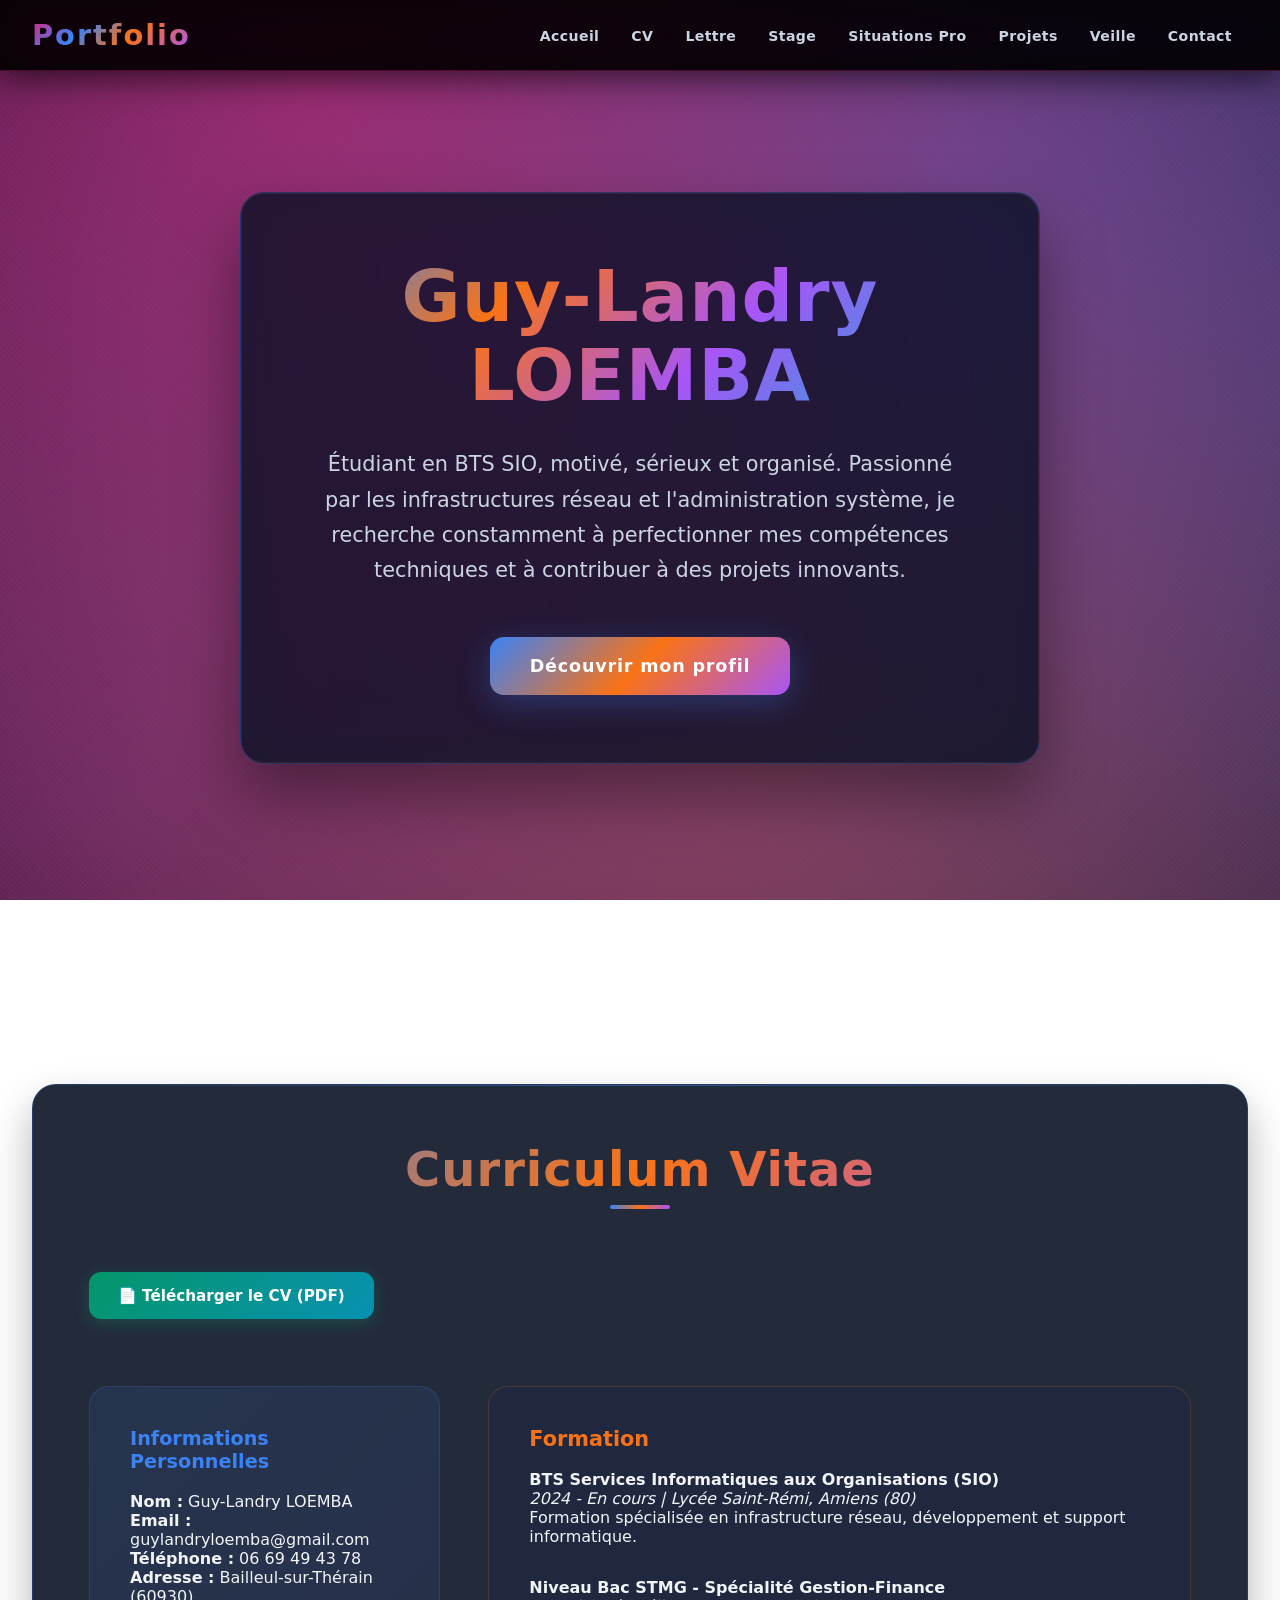
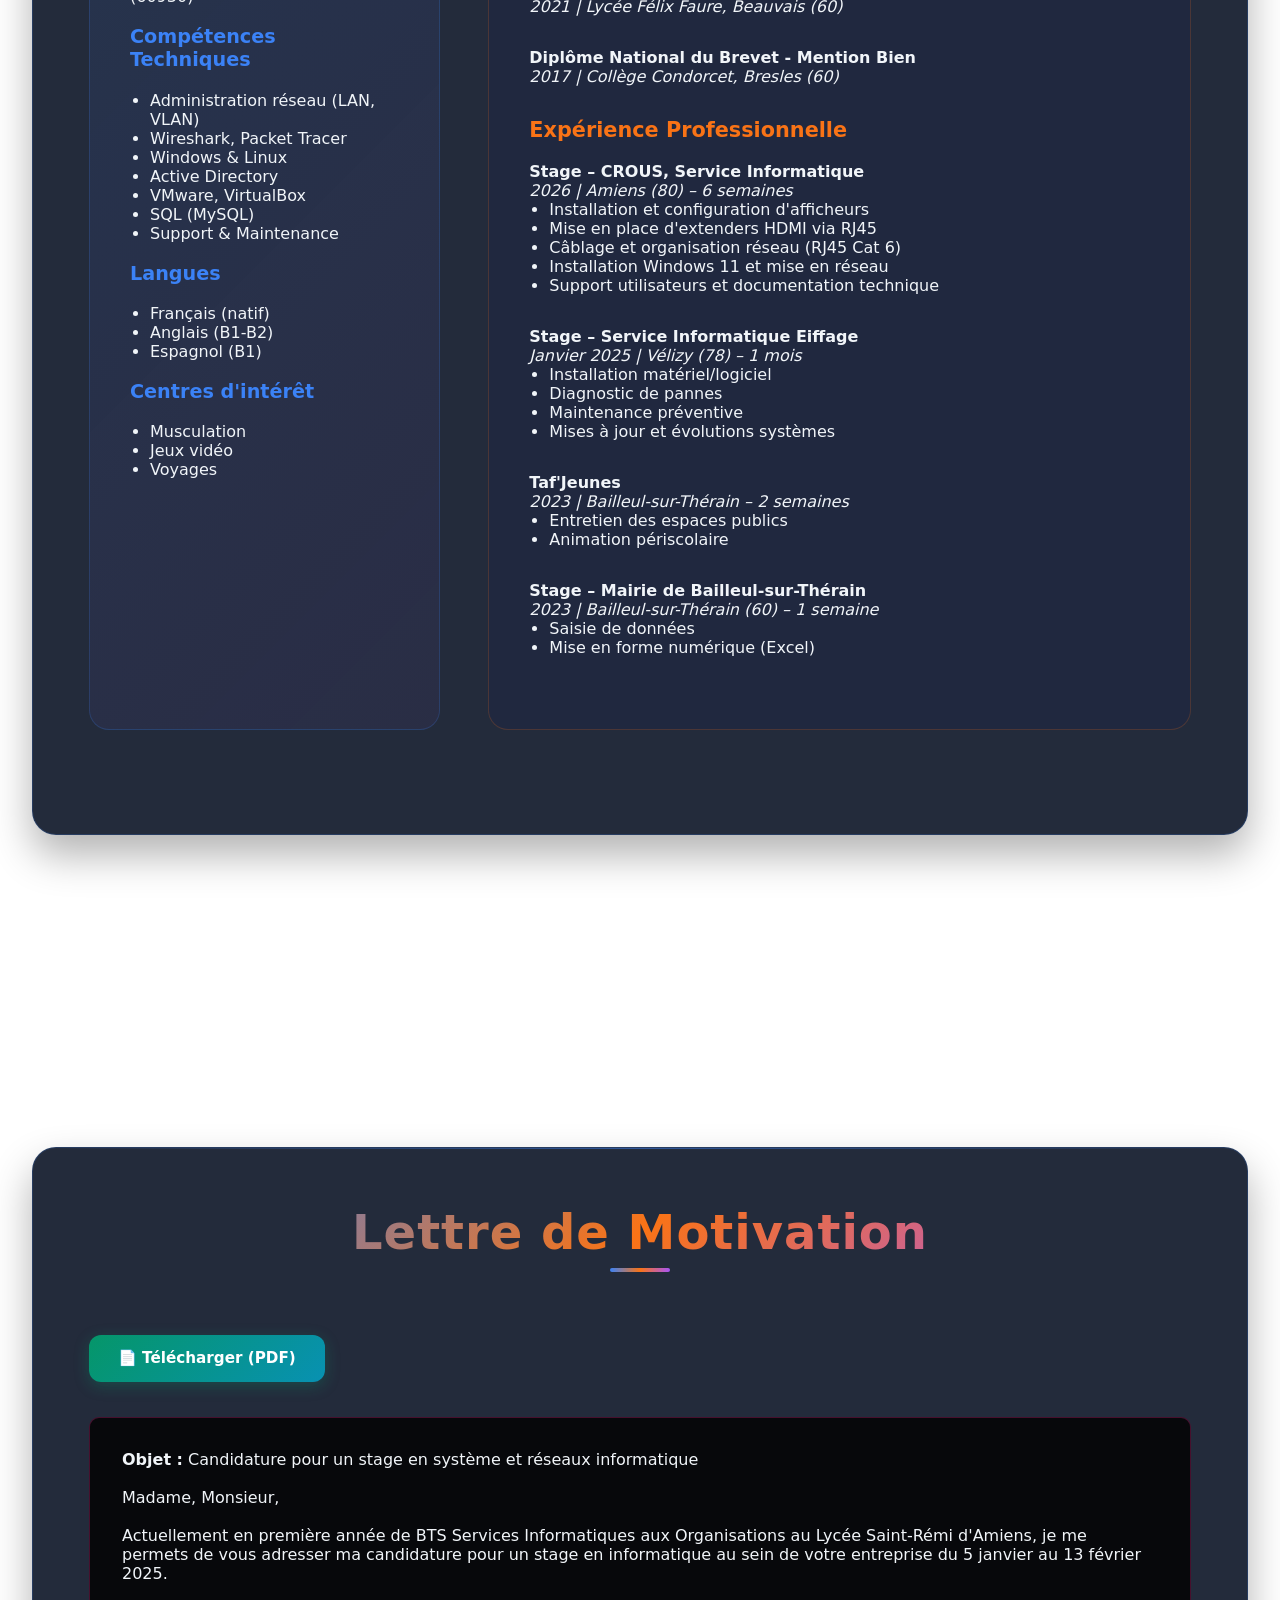
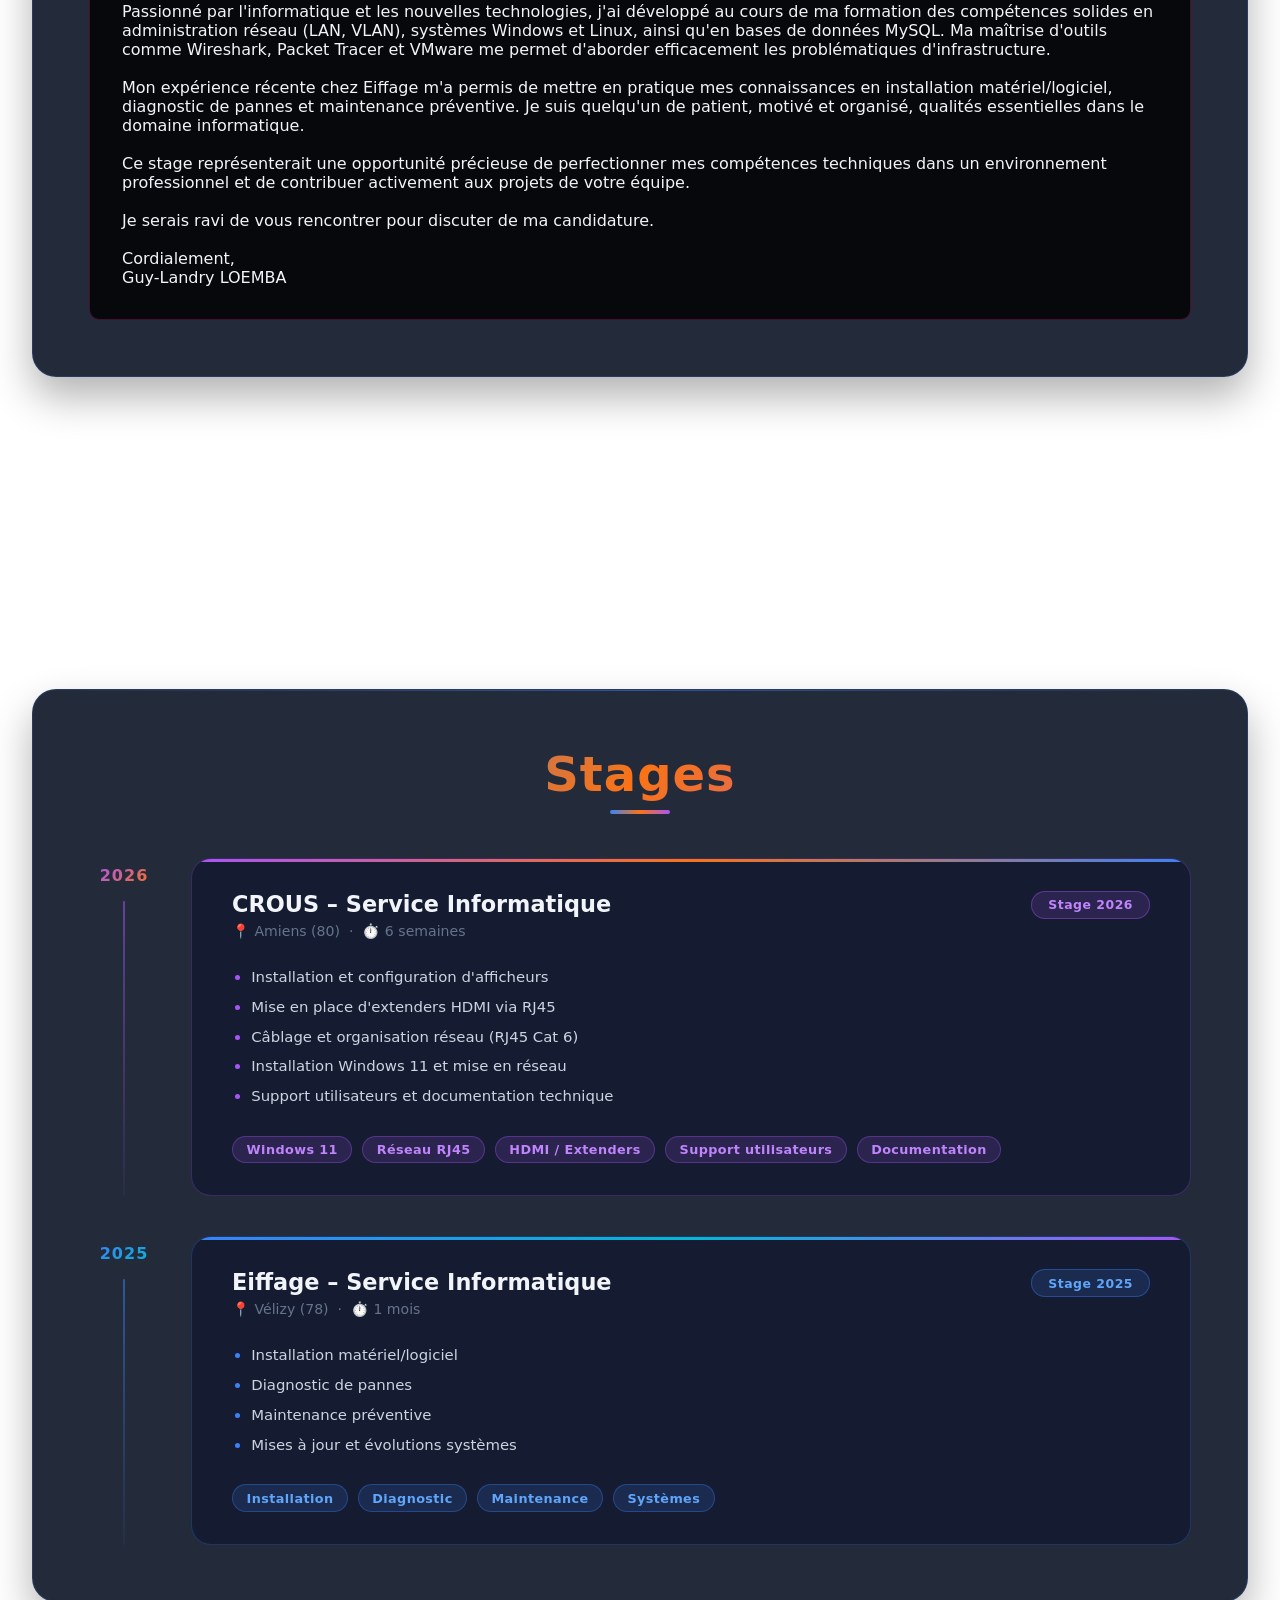
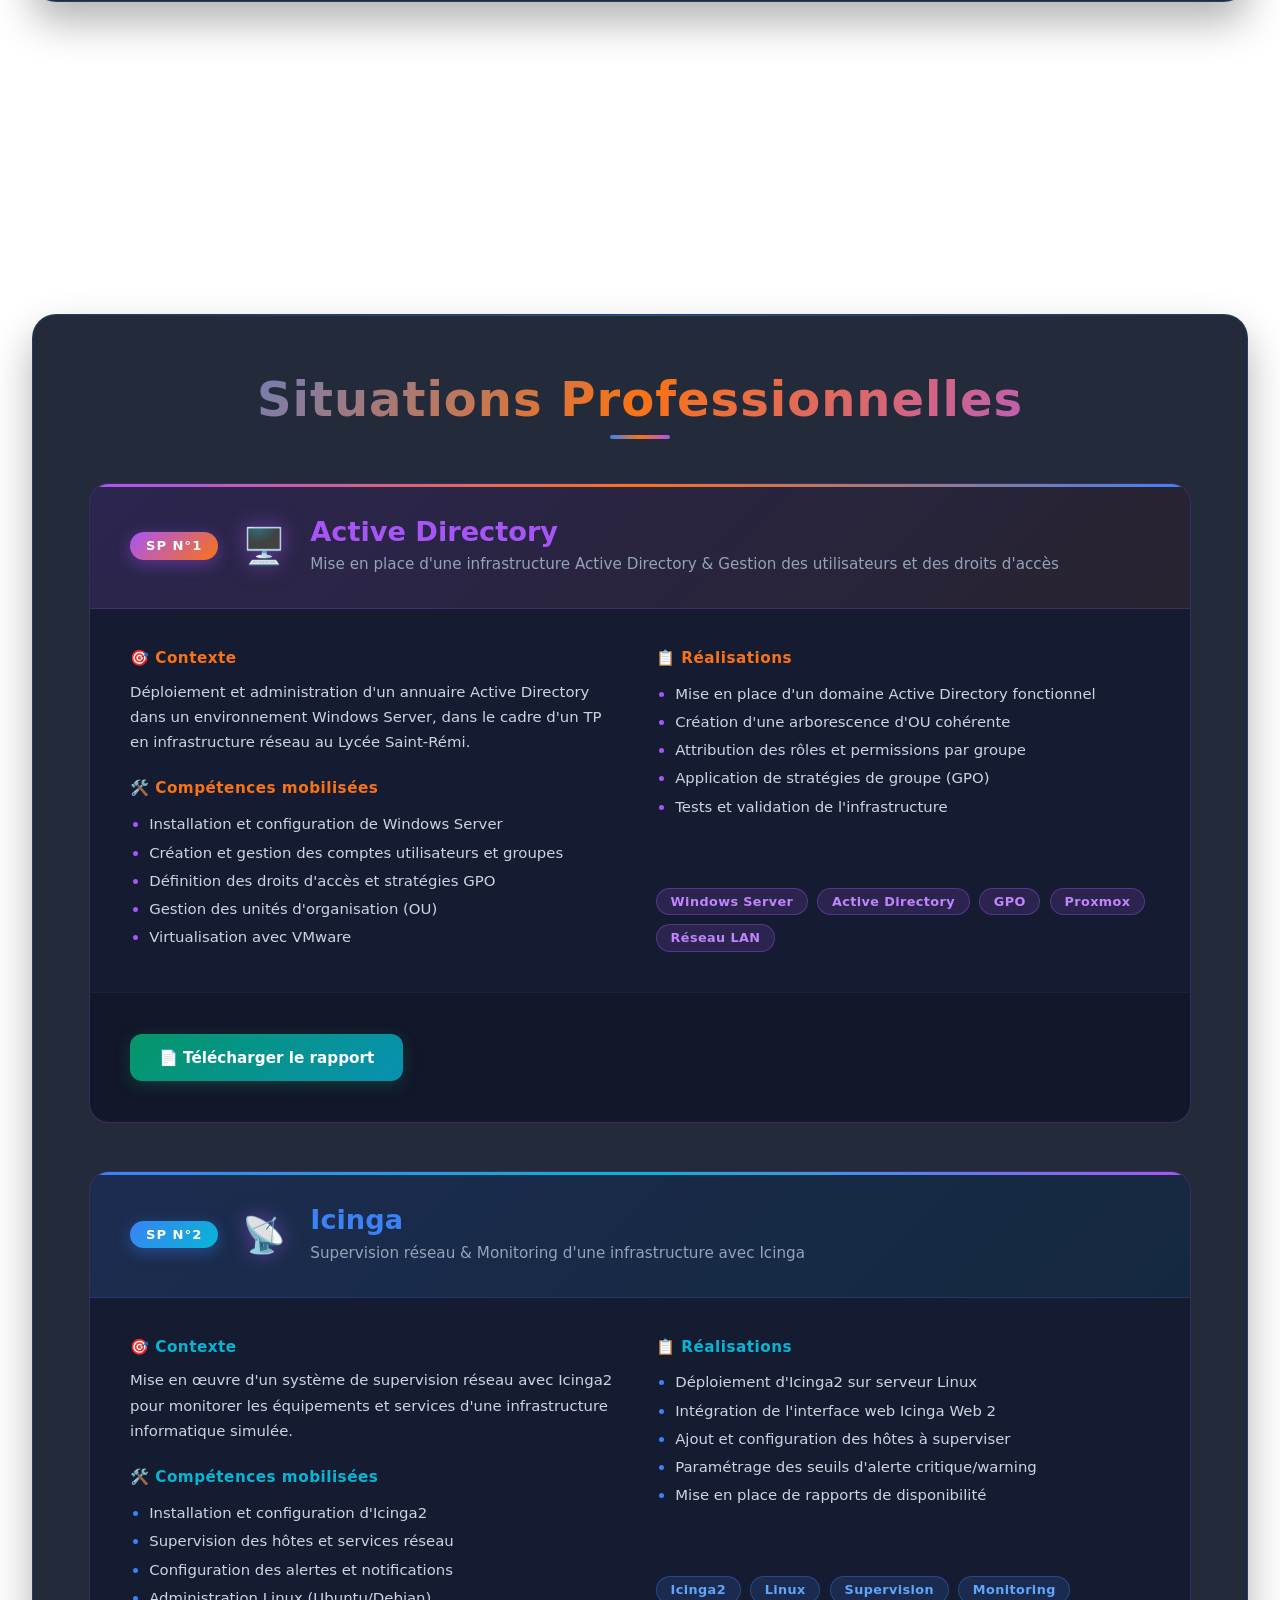
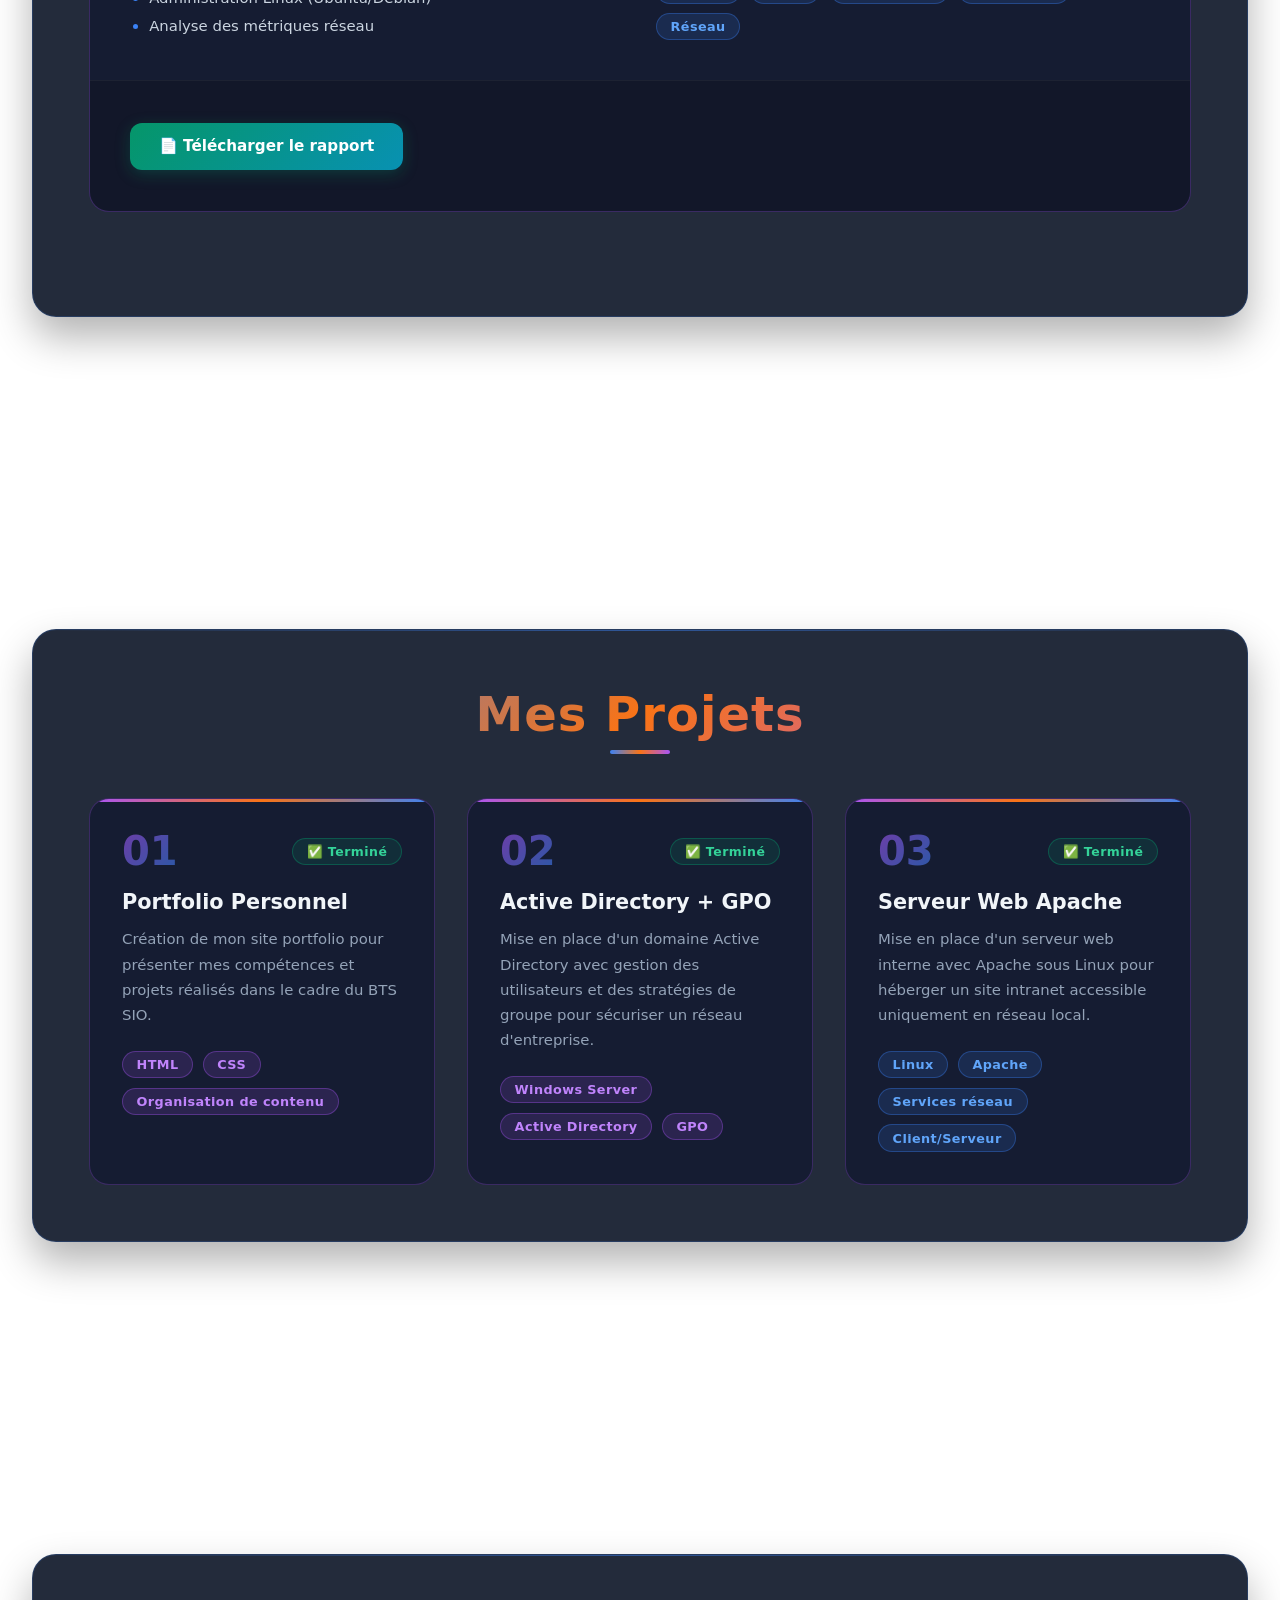
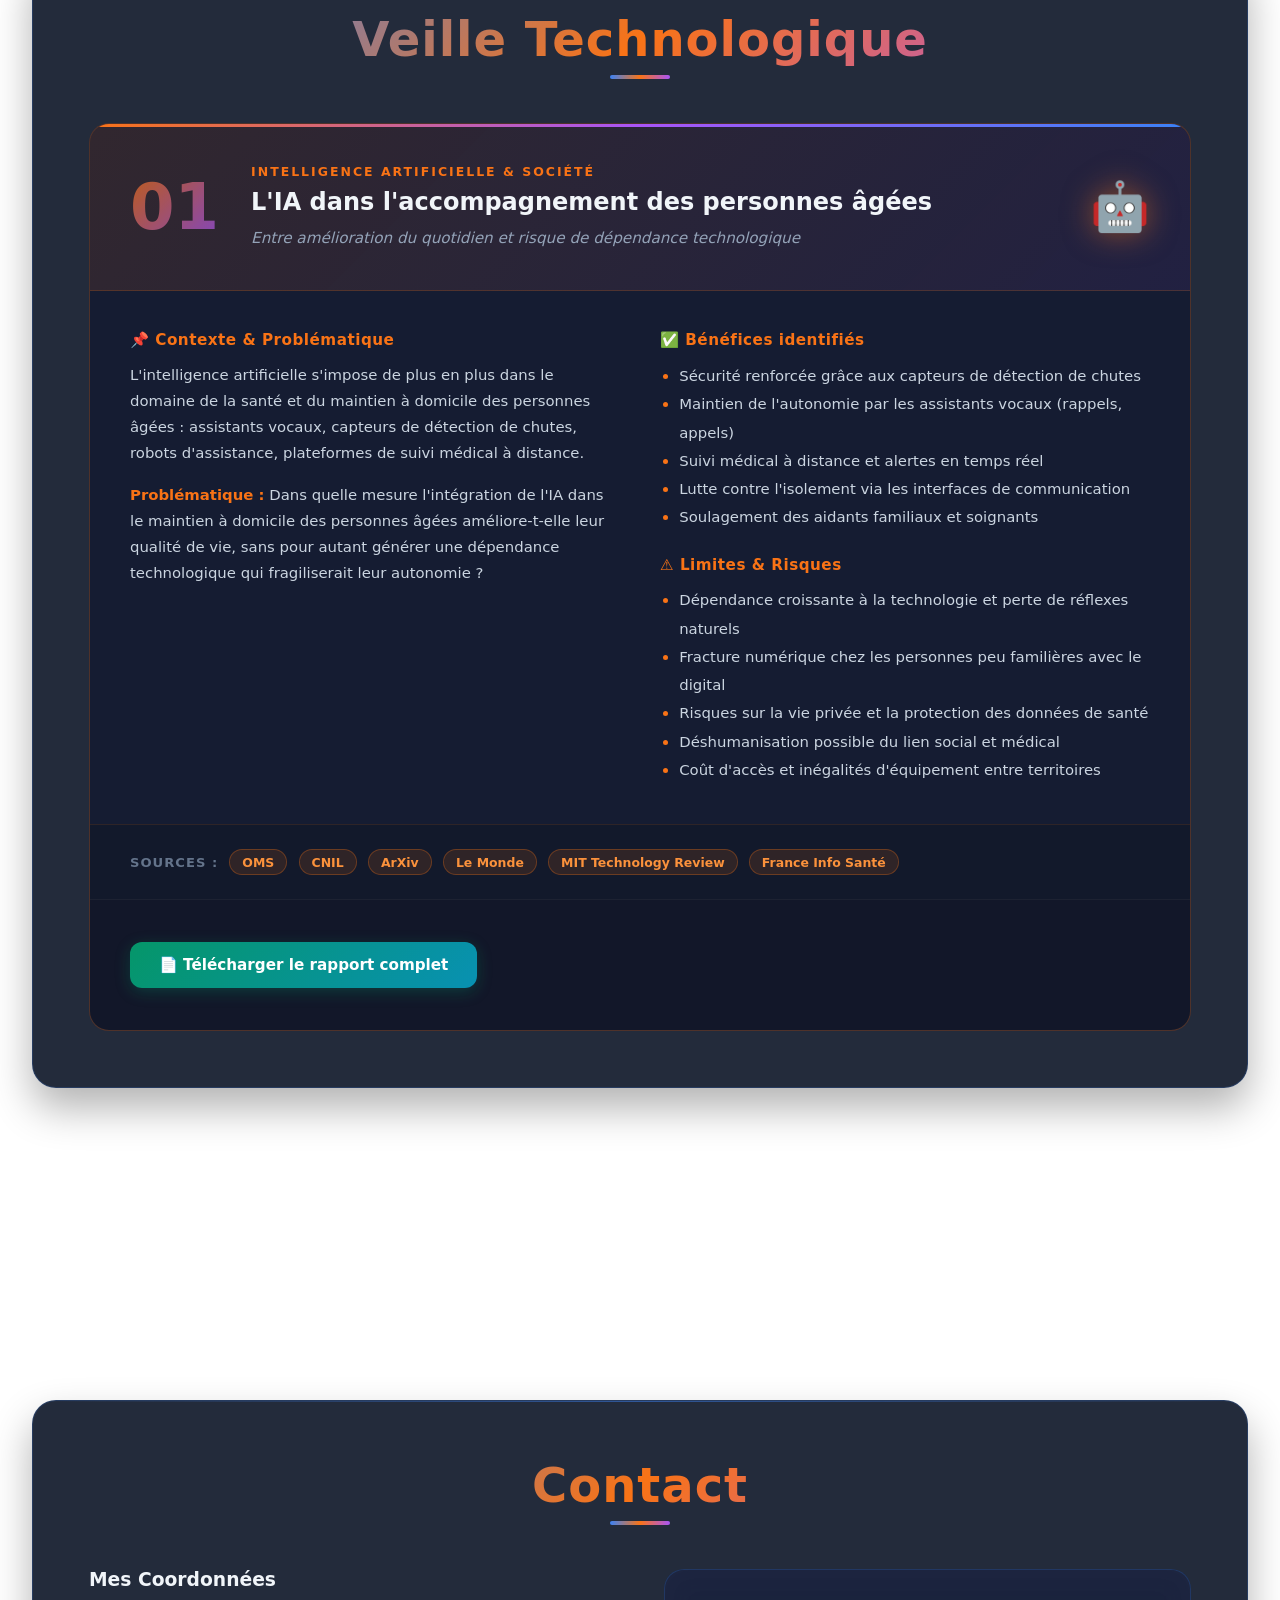
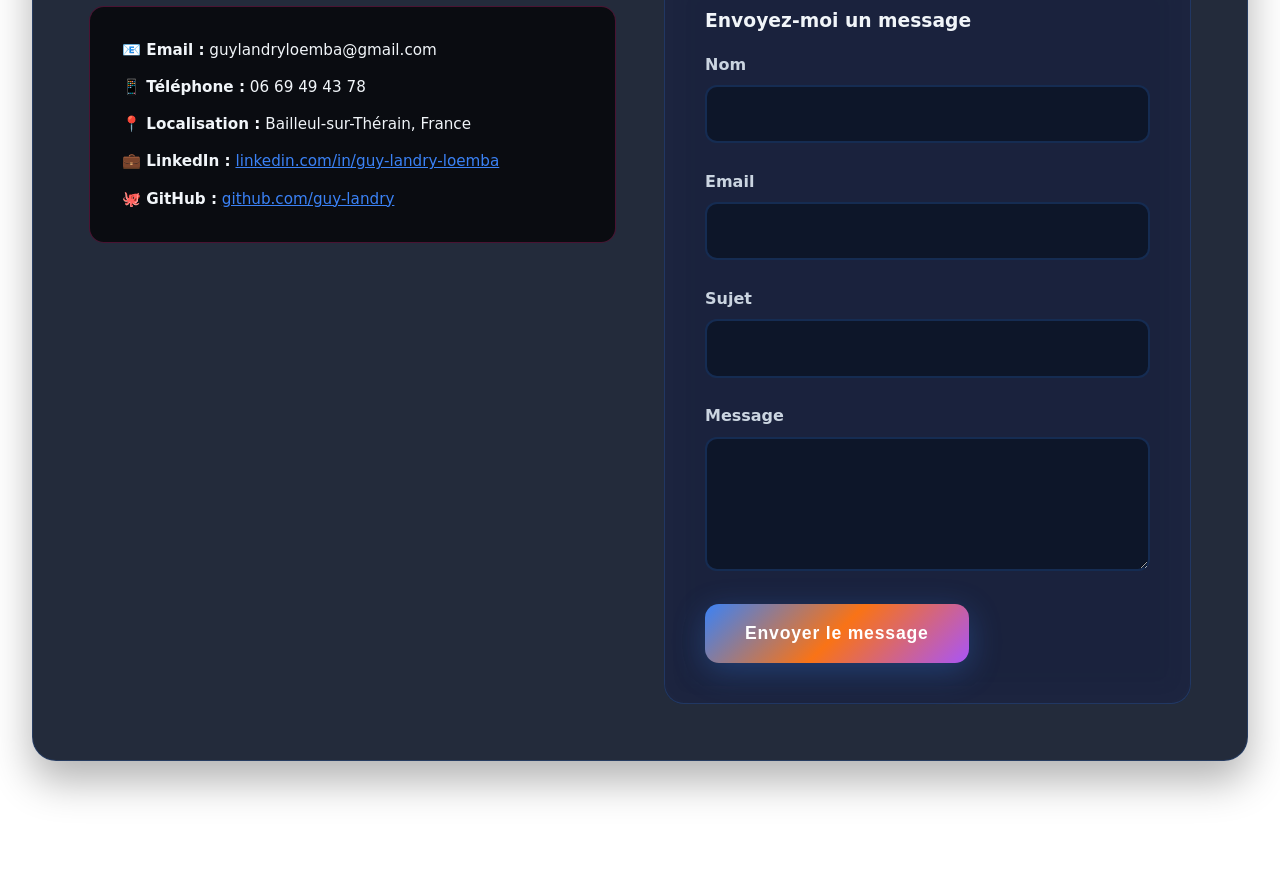
==== commit 7fb60d1a: "Update index.html" ====
--- a/index.html
+++ b/index.html
@@ -288,7 +288,7 @@
                                <span class="tag">Windows Server</span>
                                <span class="tag">Active Directory</span>
                                <span class="tag">GPO</span>
-                               <span class="tag">VMware</span>
+                               <span class="tag">Proxmox</span>
                                <span class="tag">Réseau LAN</span>
                            </div>
                        </div>
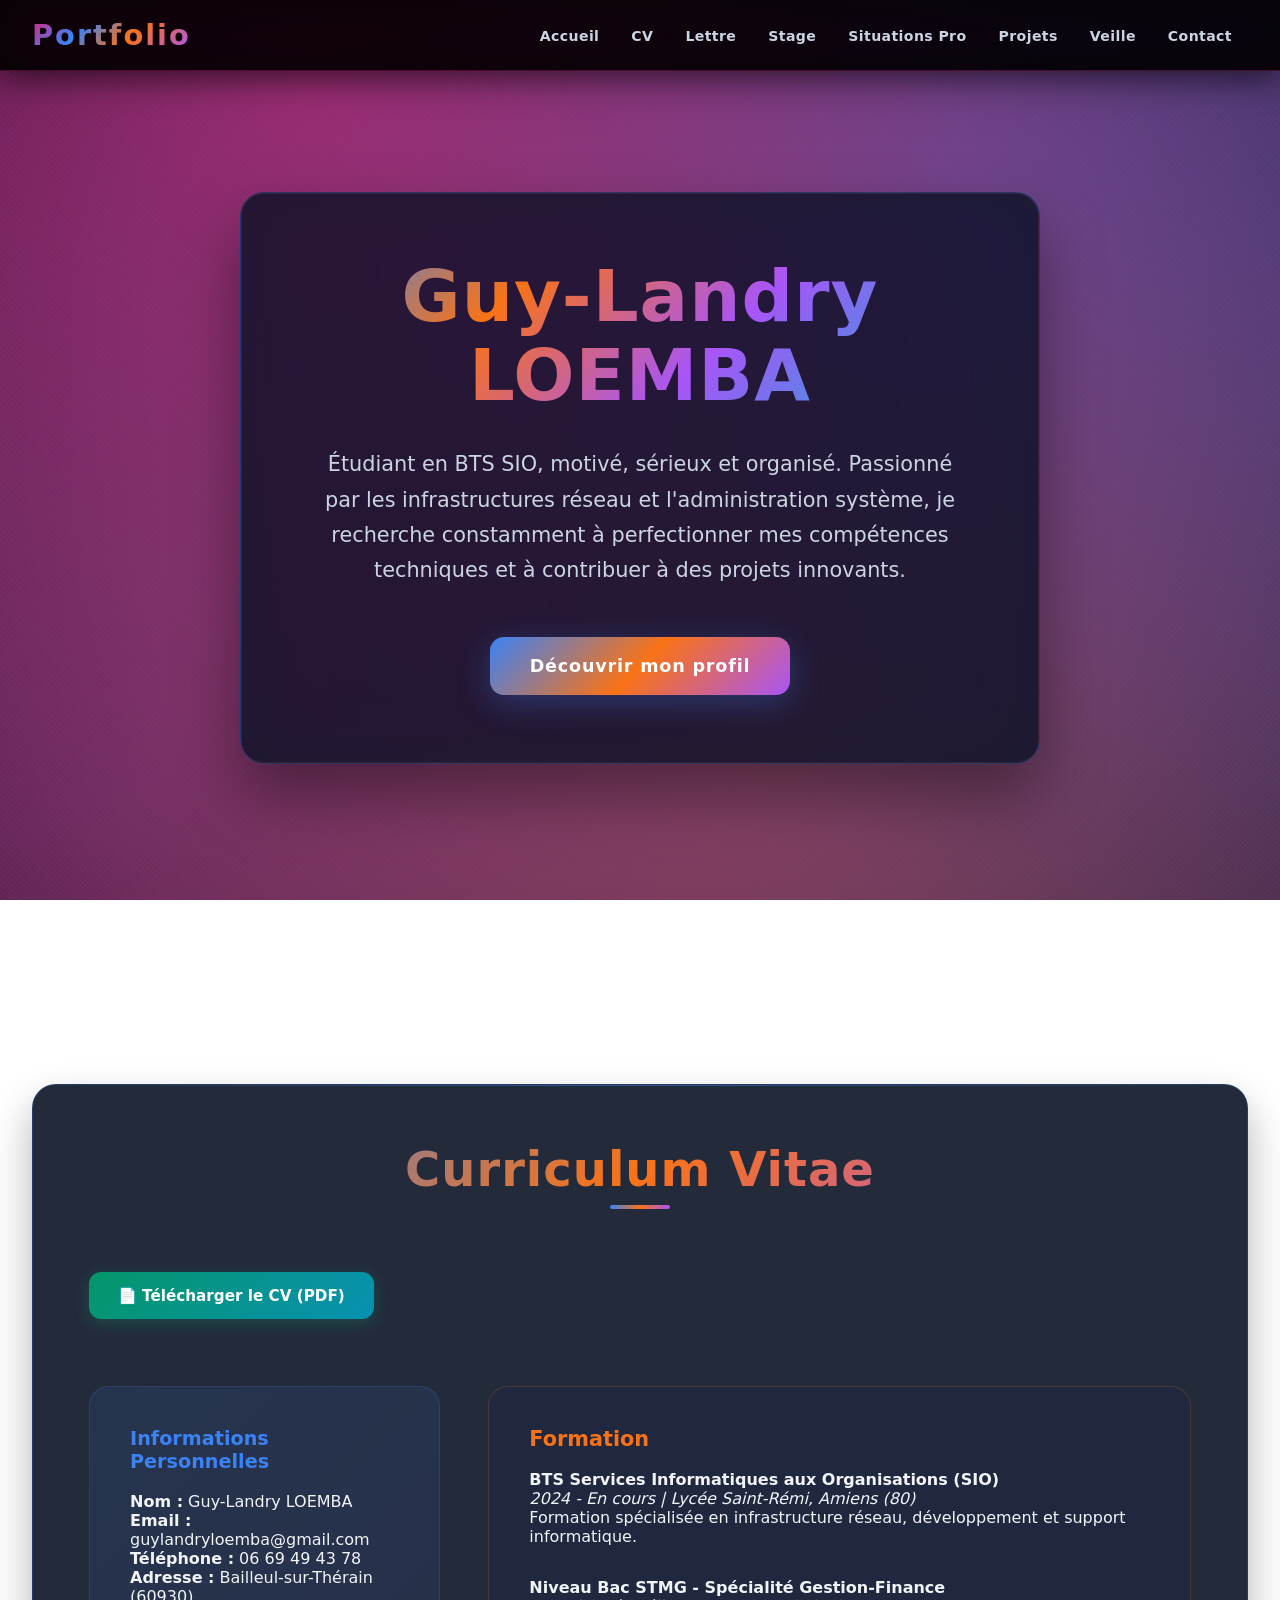
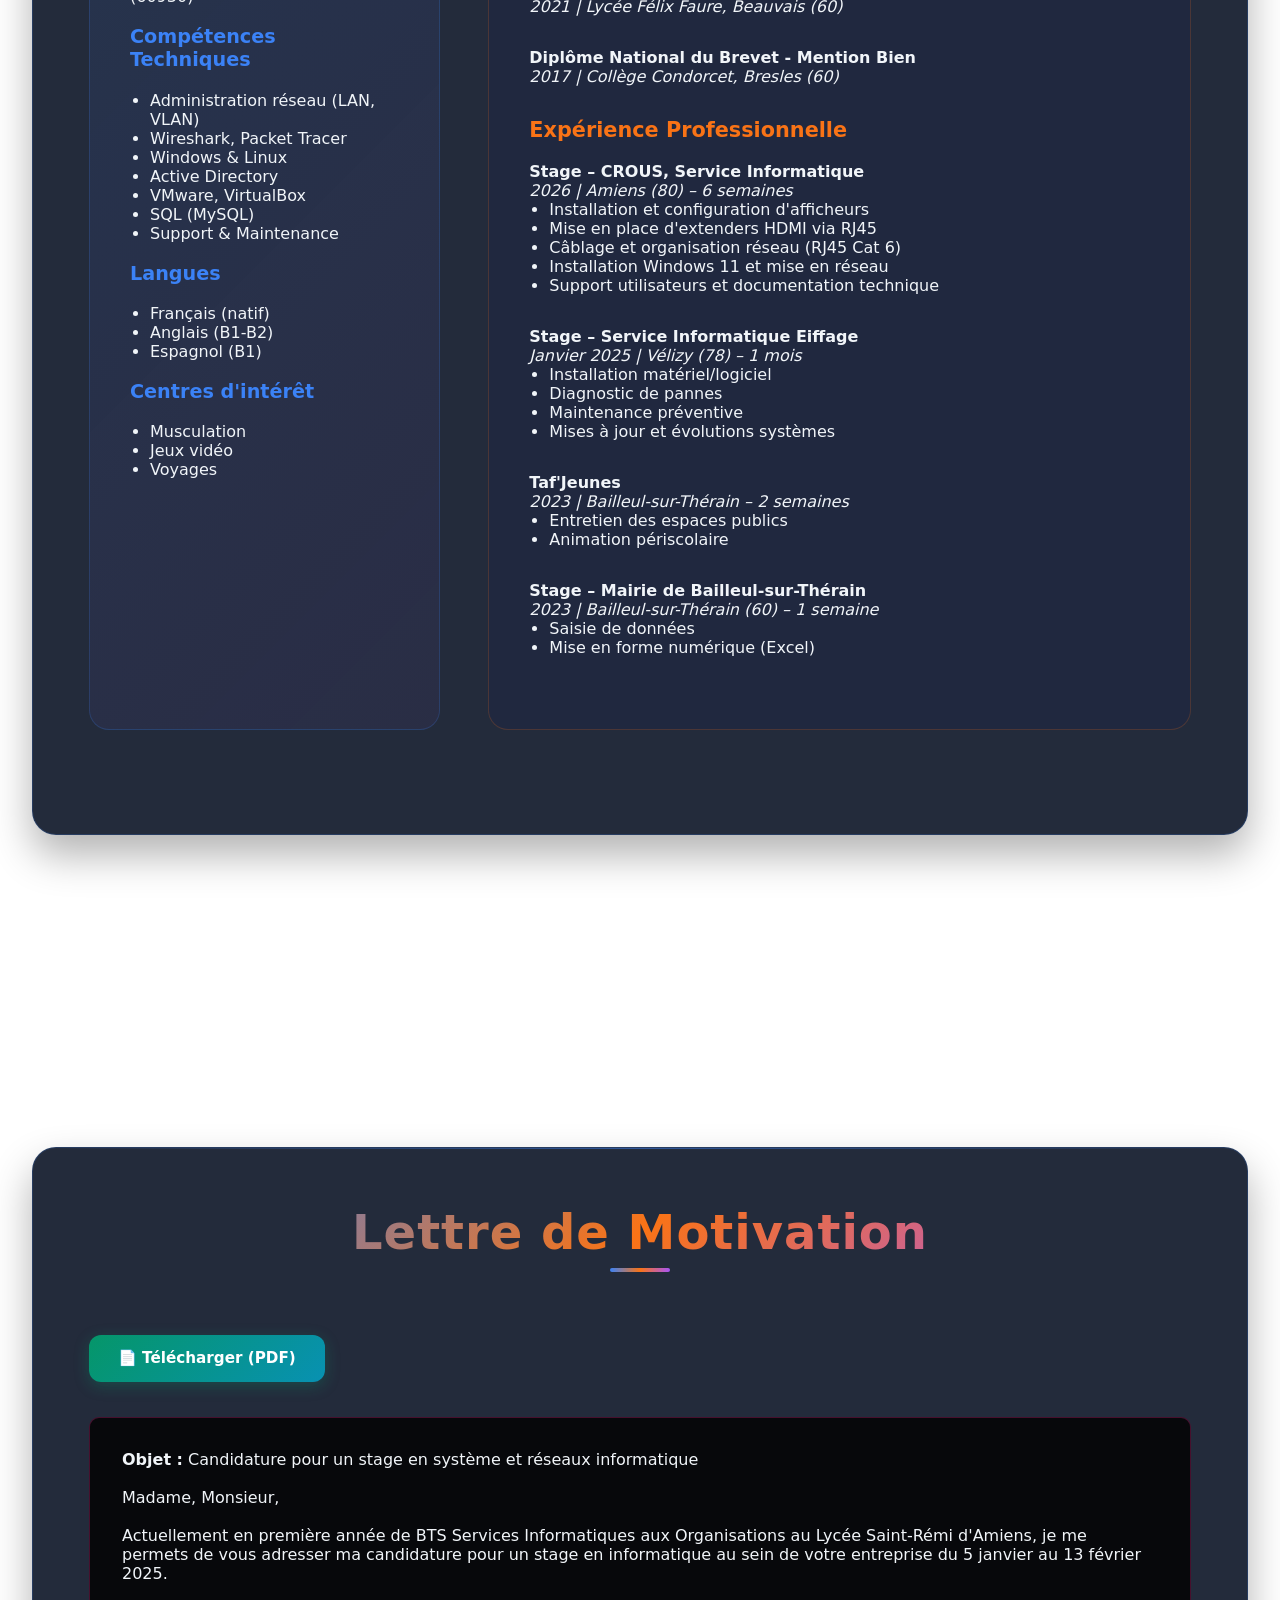
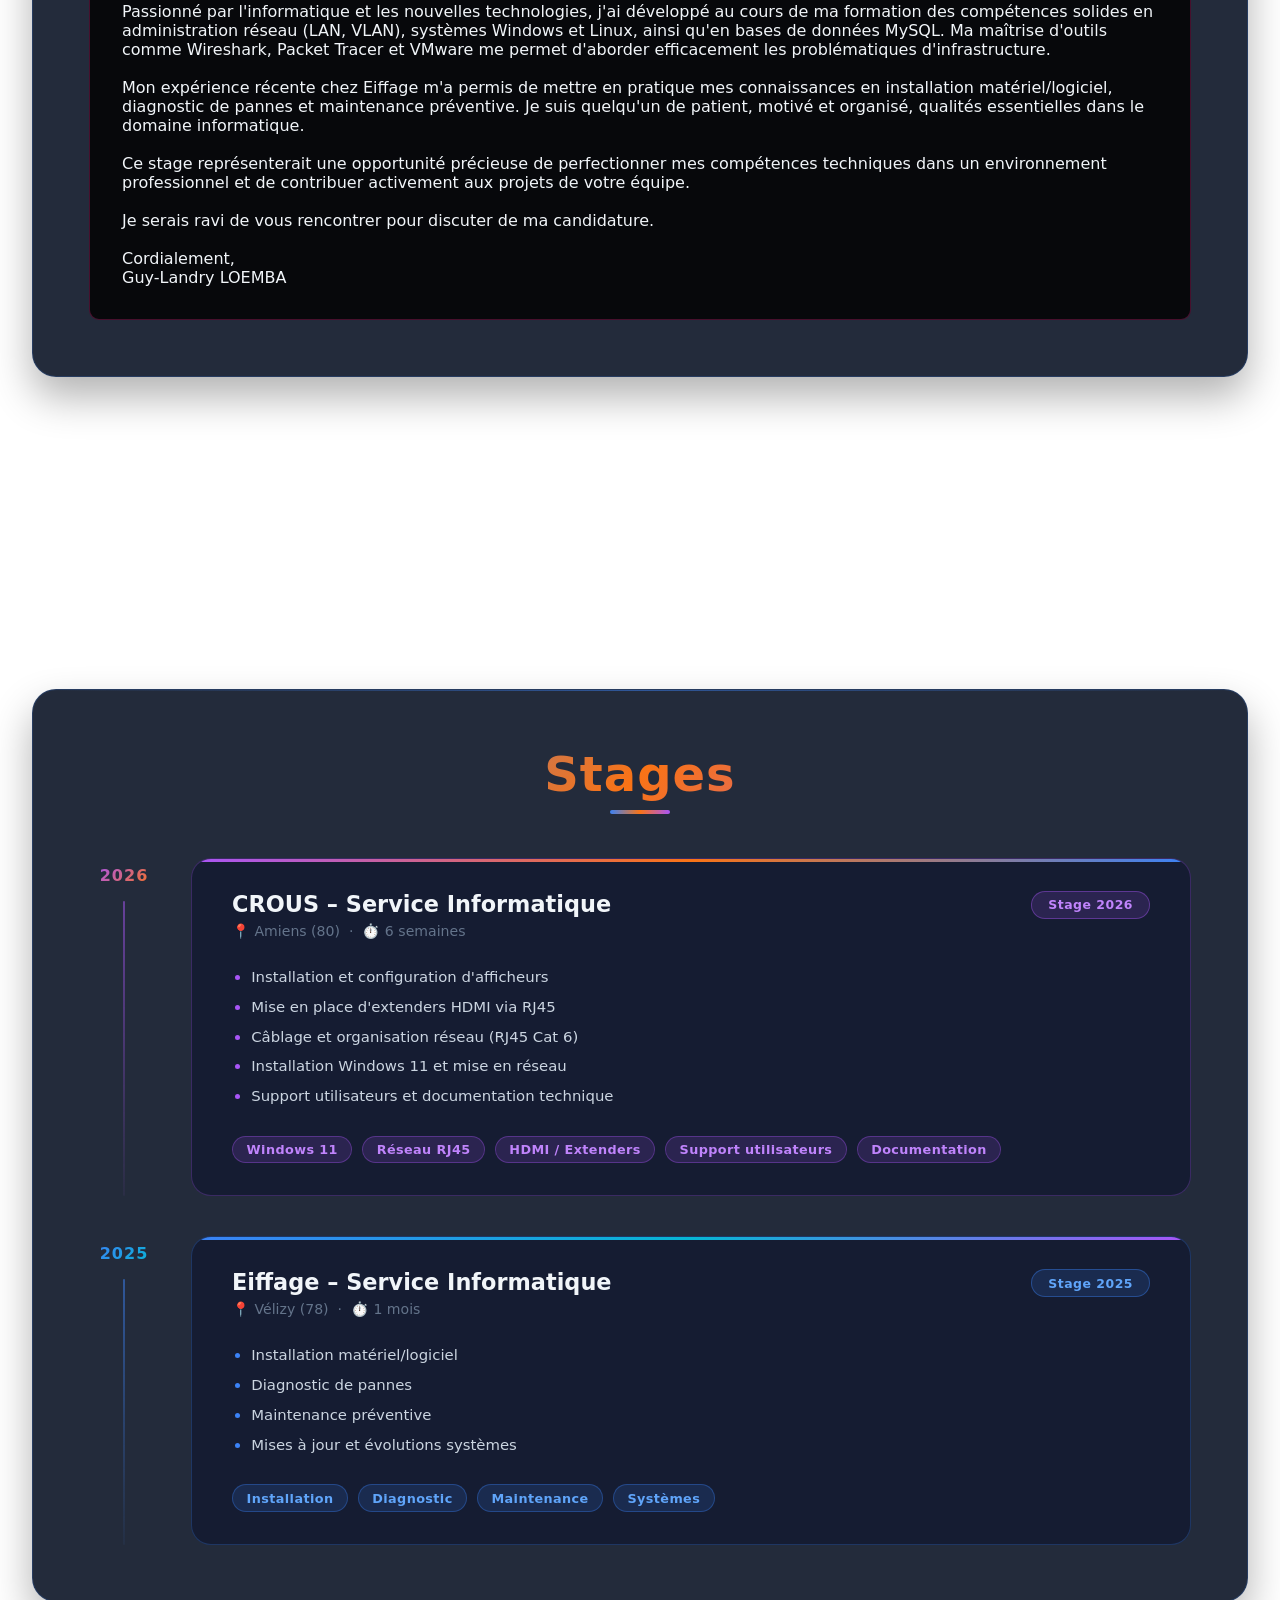
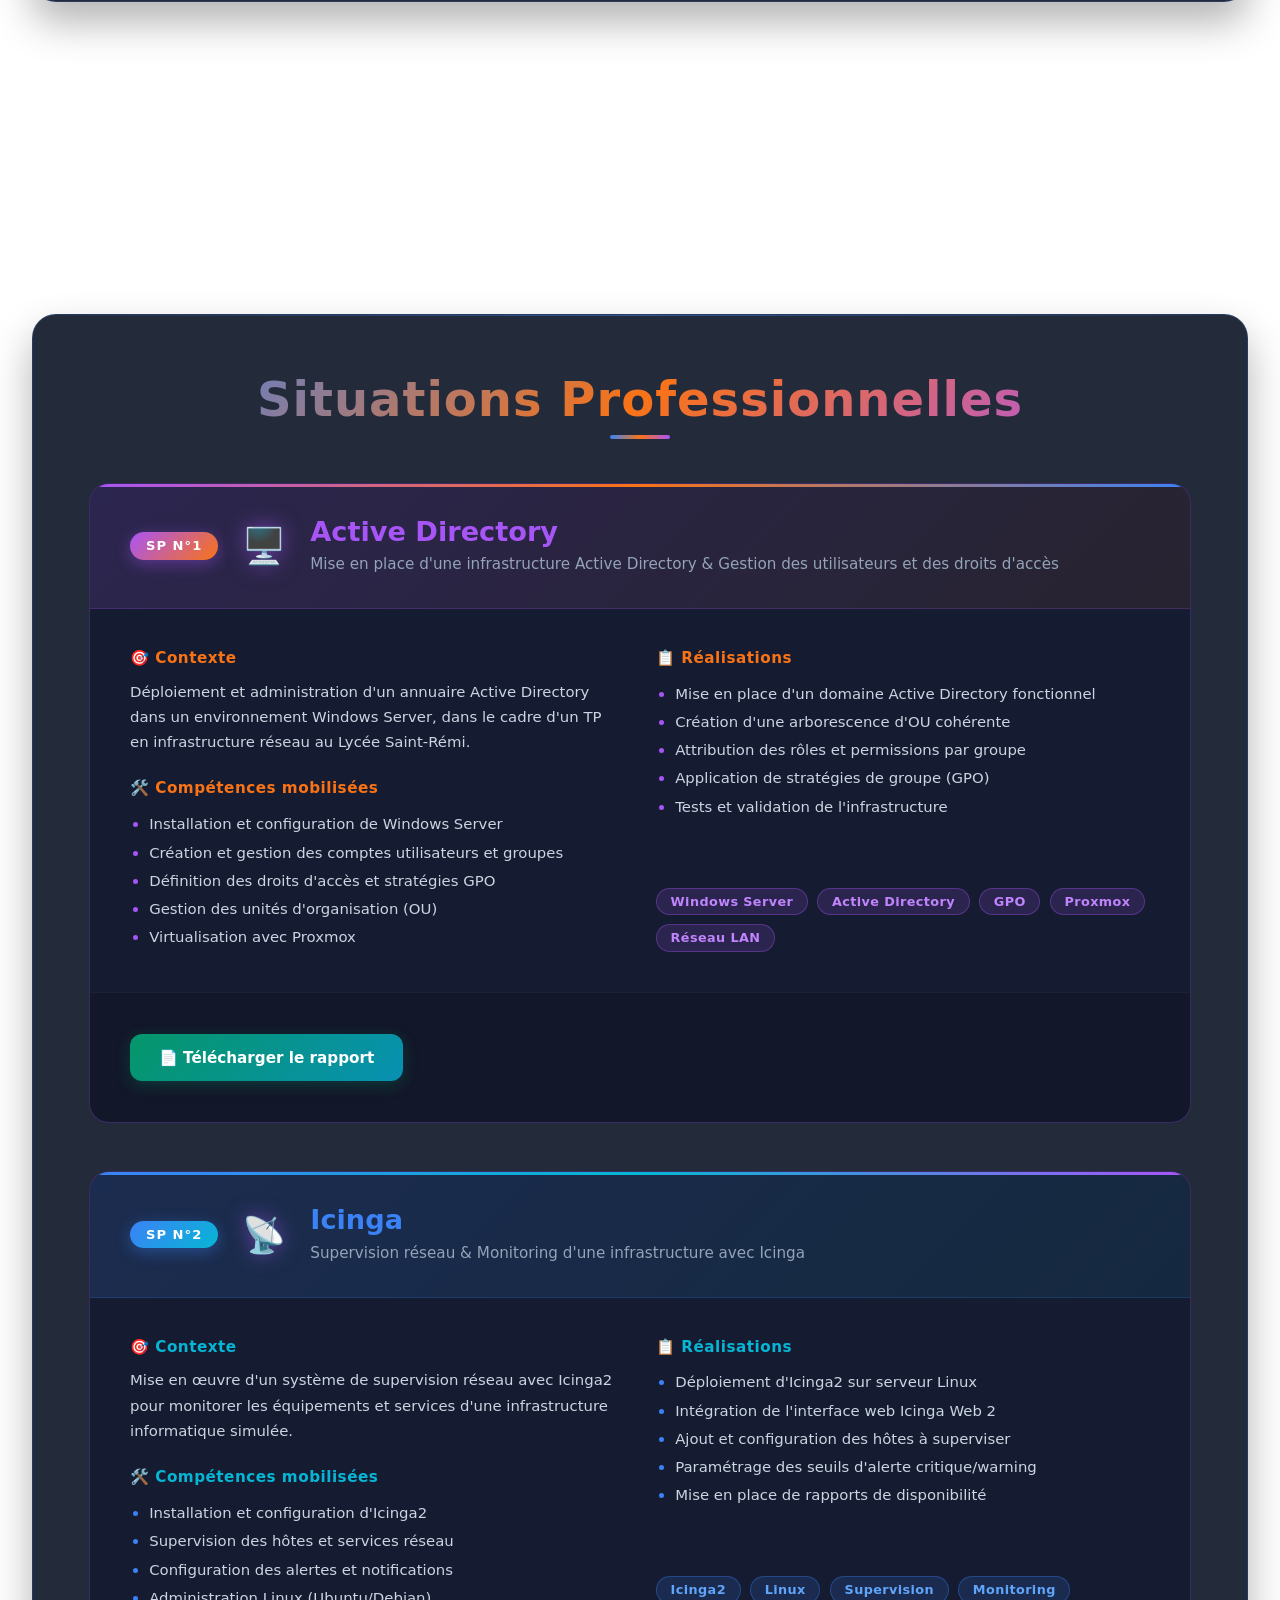
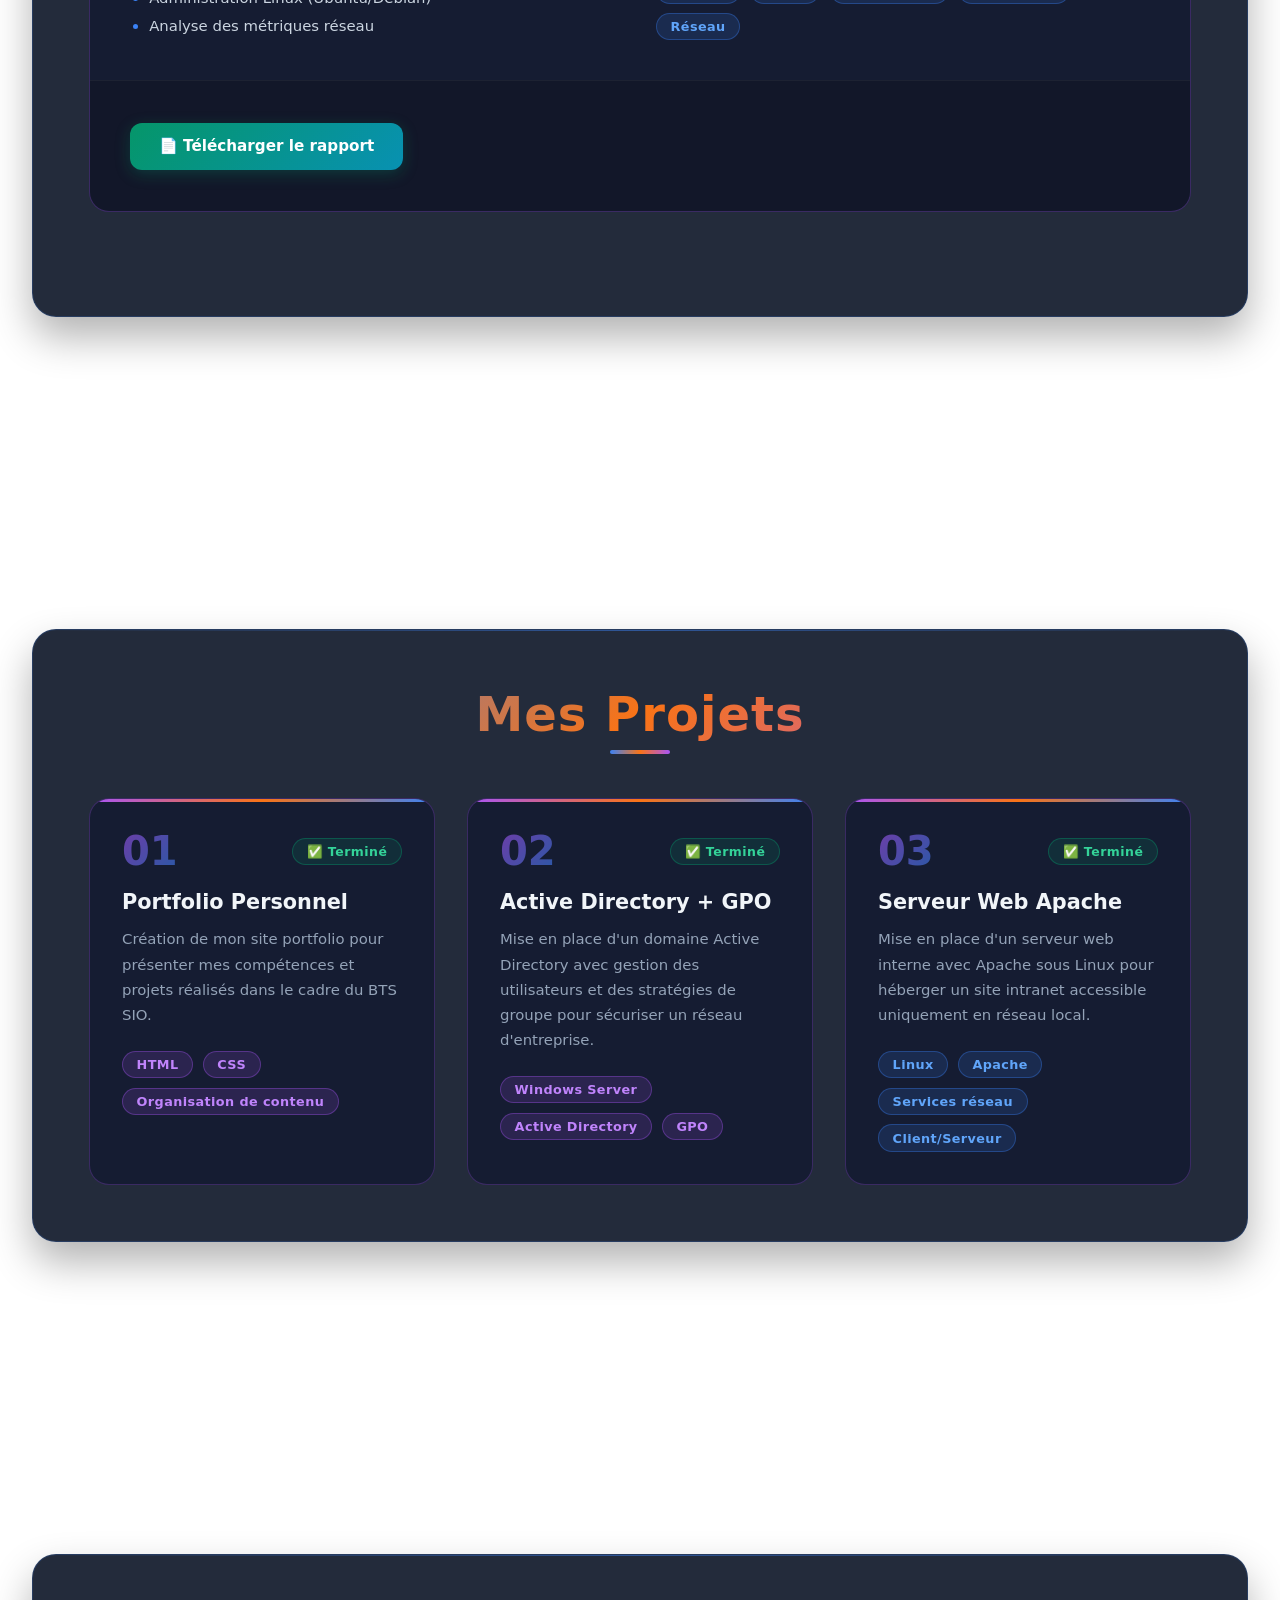
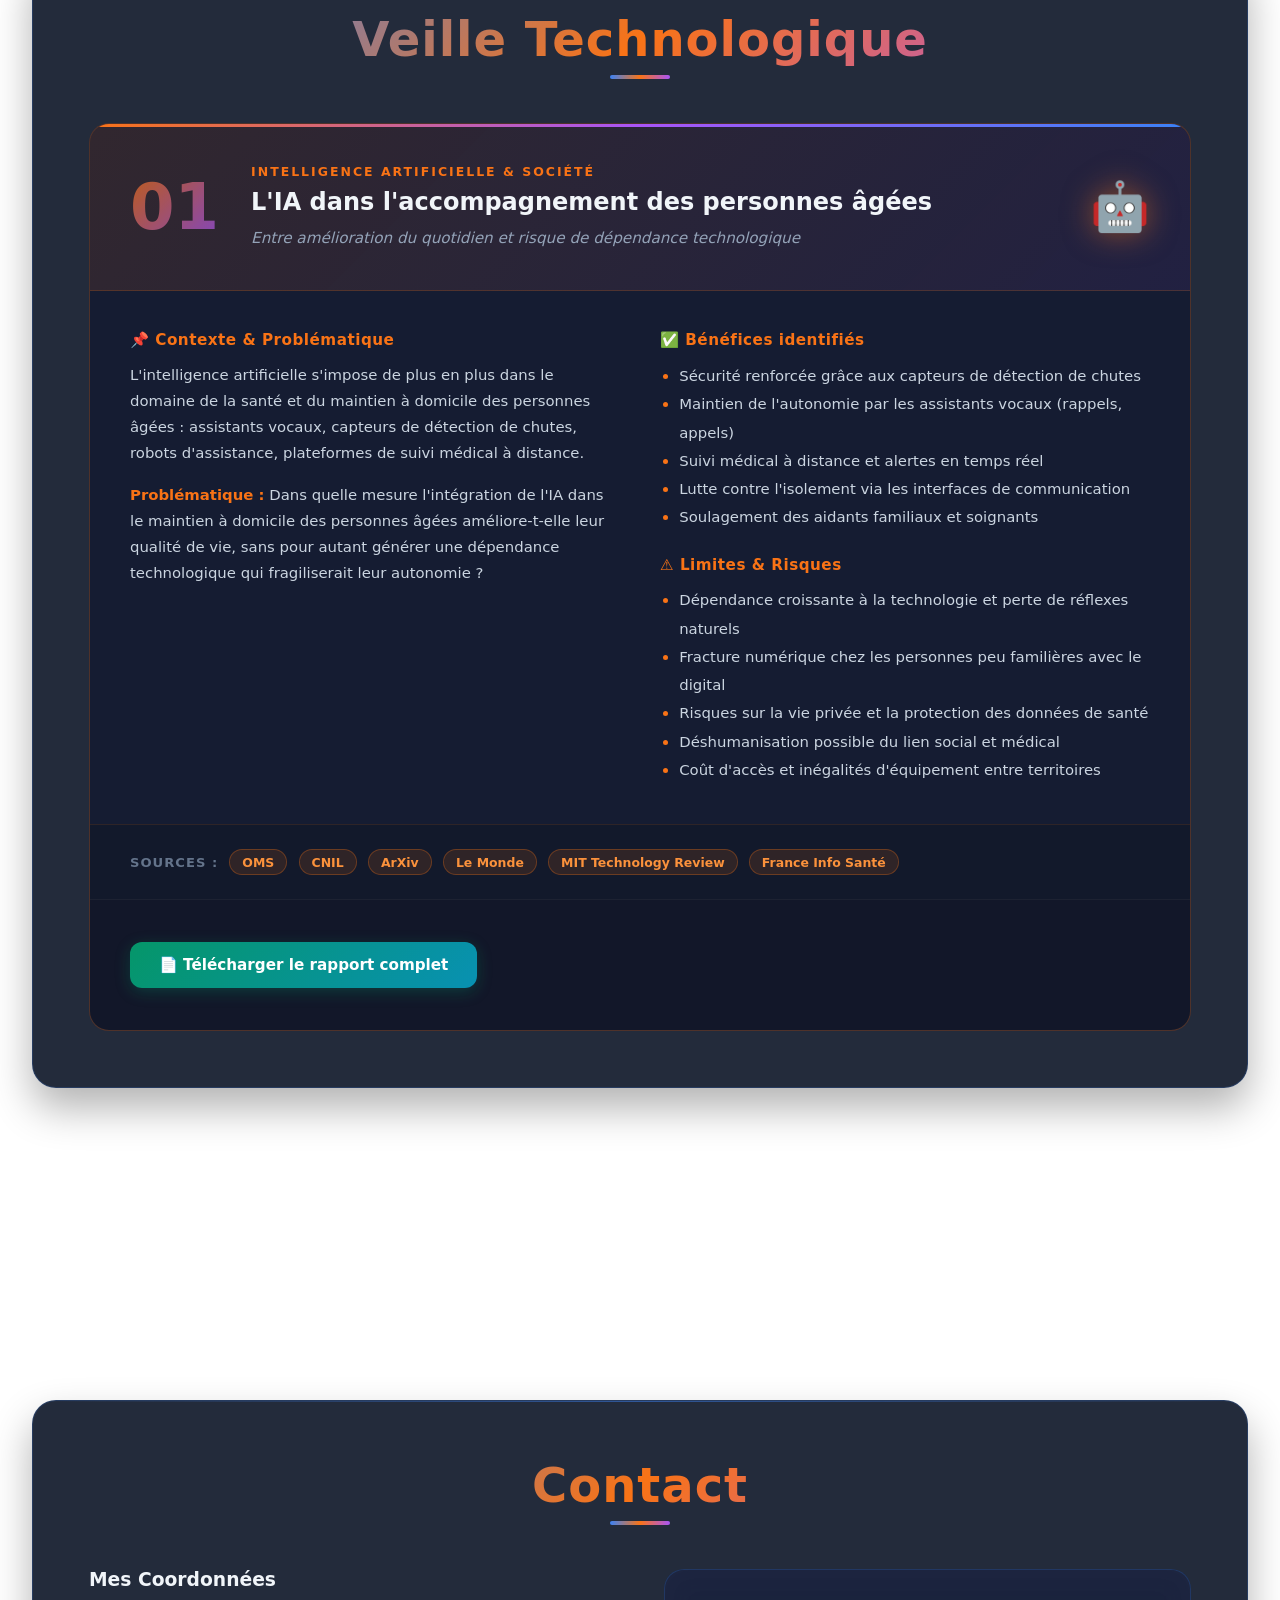
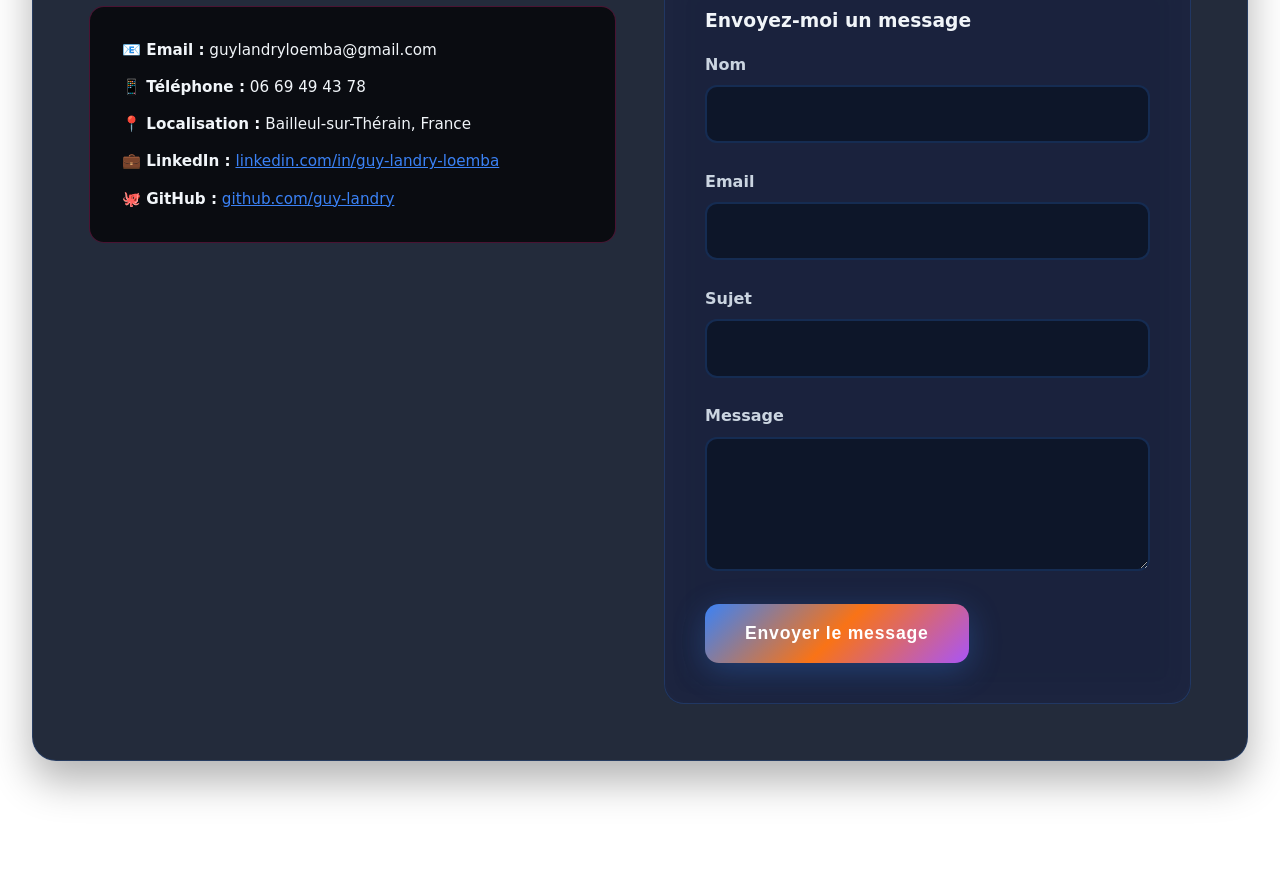
==== commit 14829377: "Update index.html" ====
--- a/index.html
+++ b/index.html
@@ -269,7 +269,7 @@
                                    <li>Création et gestion des comptes utilisateurs et groupes</li>
                                    <li>Définition des droits d'accès et stratégies GPO</li>
                                    <li>Gestion des unités d'organisation (OU)</li>
-                                   <li>Virtualisation avec VMware</li>
+                                   <li>Virtualisation avec Proxmox</li>
                                </ul>
                            </div>
                        </div>
